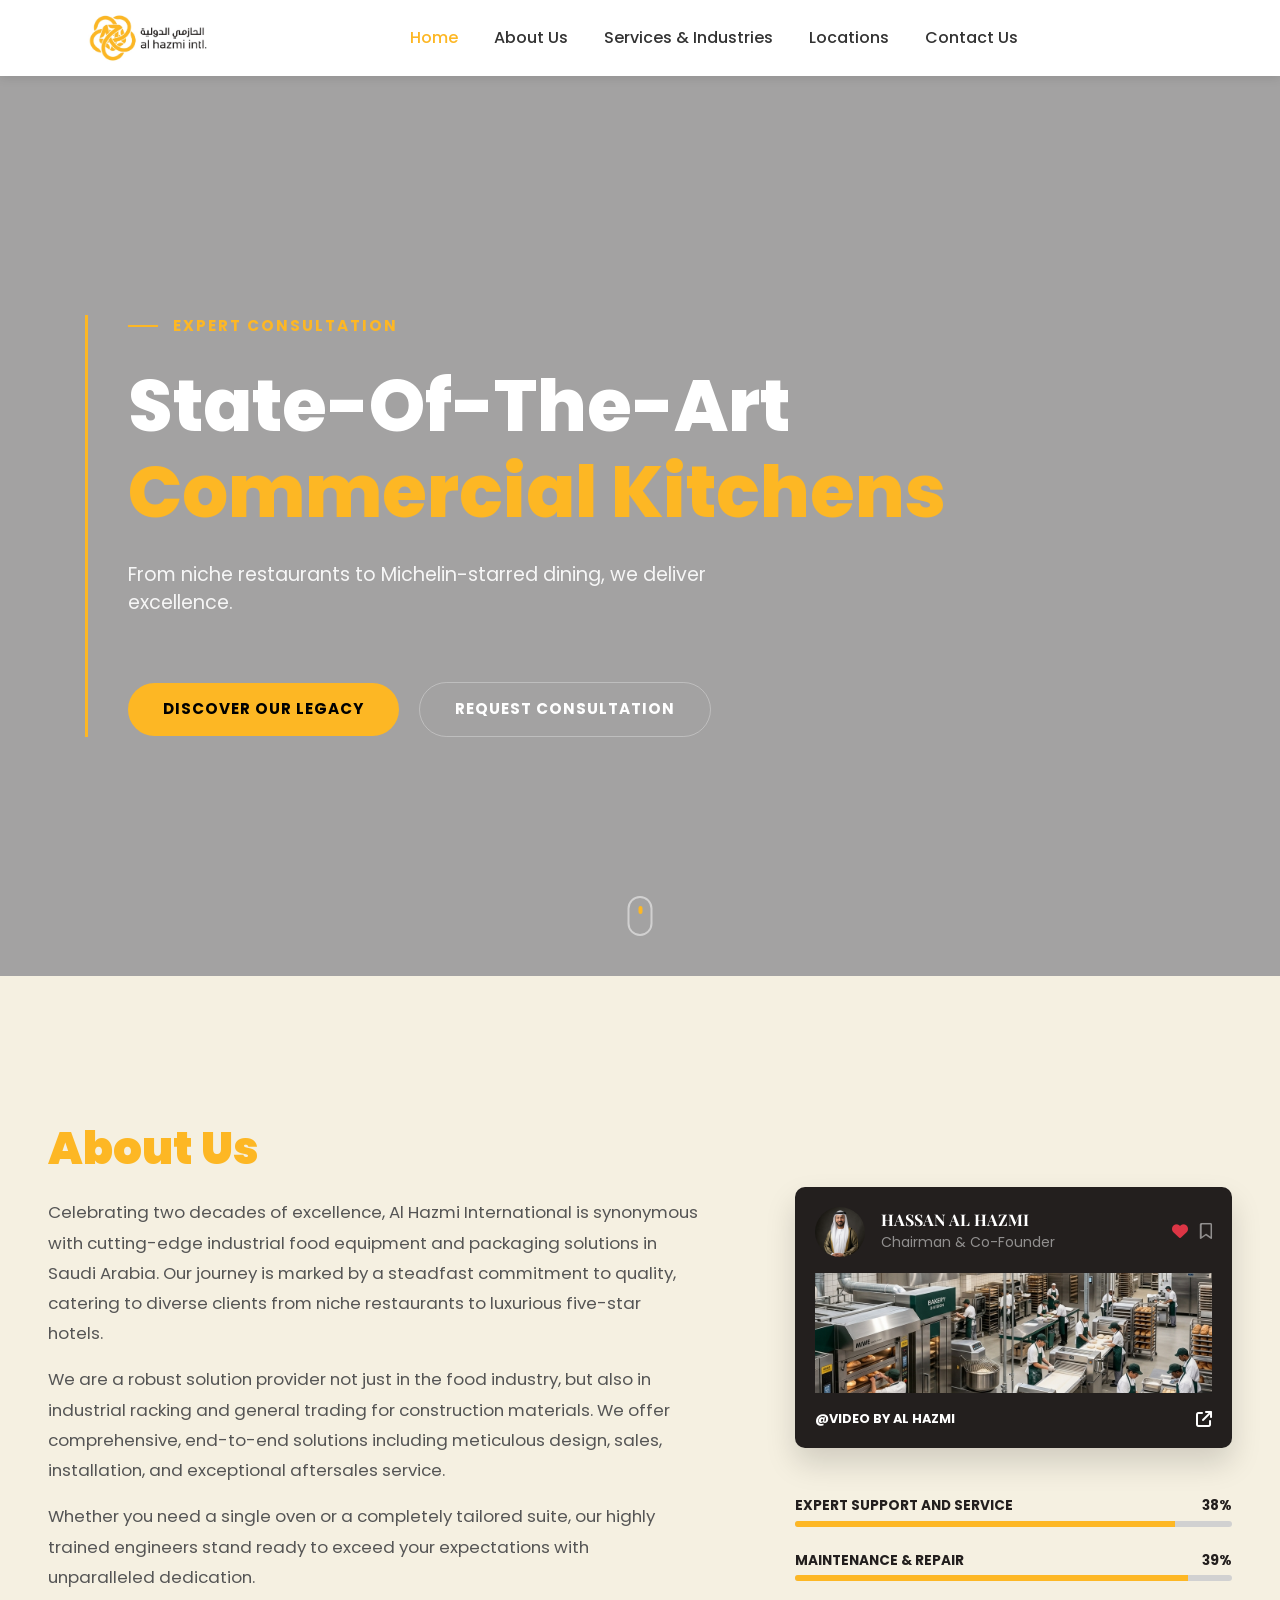
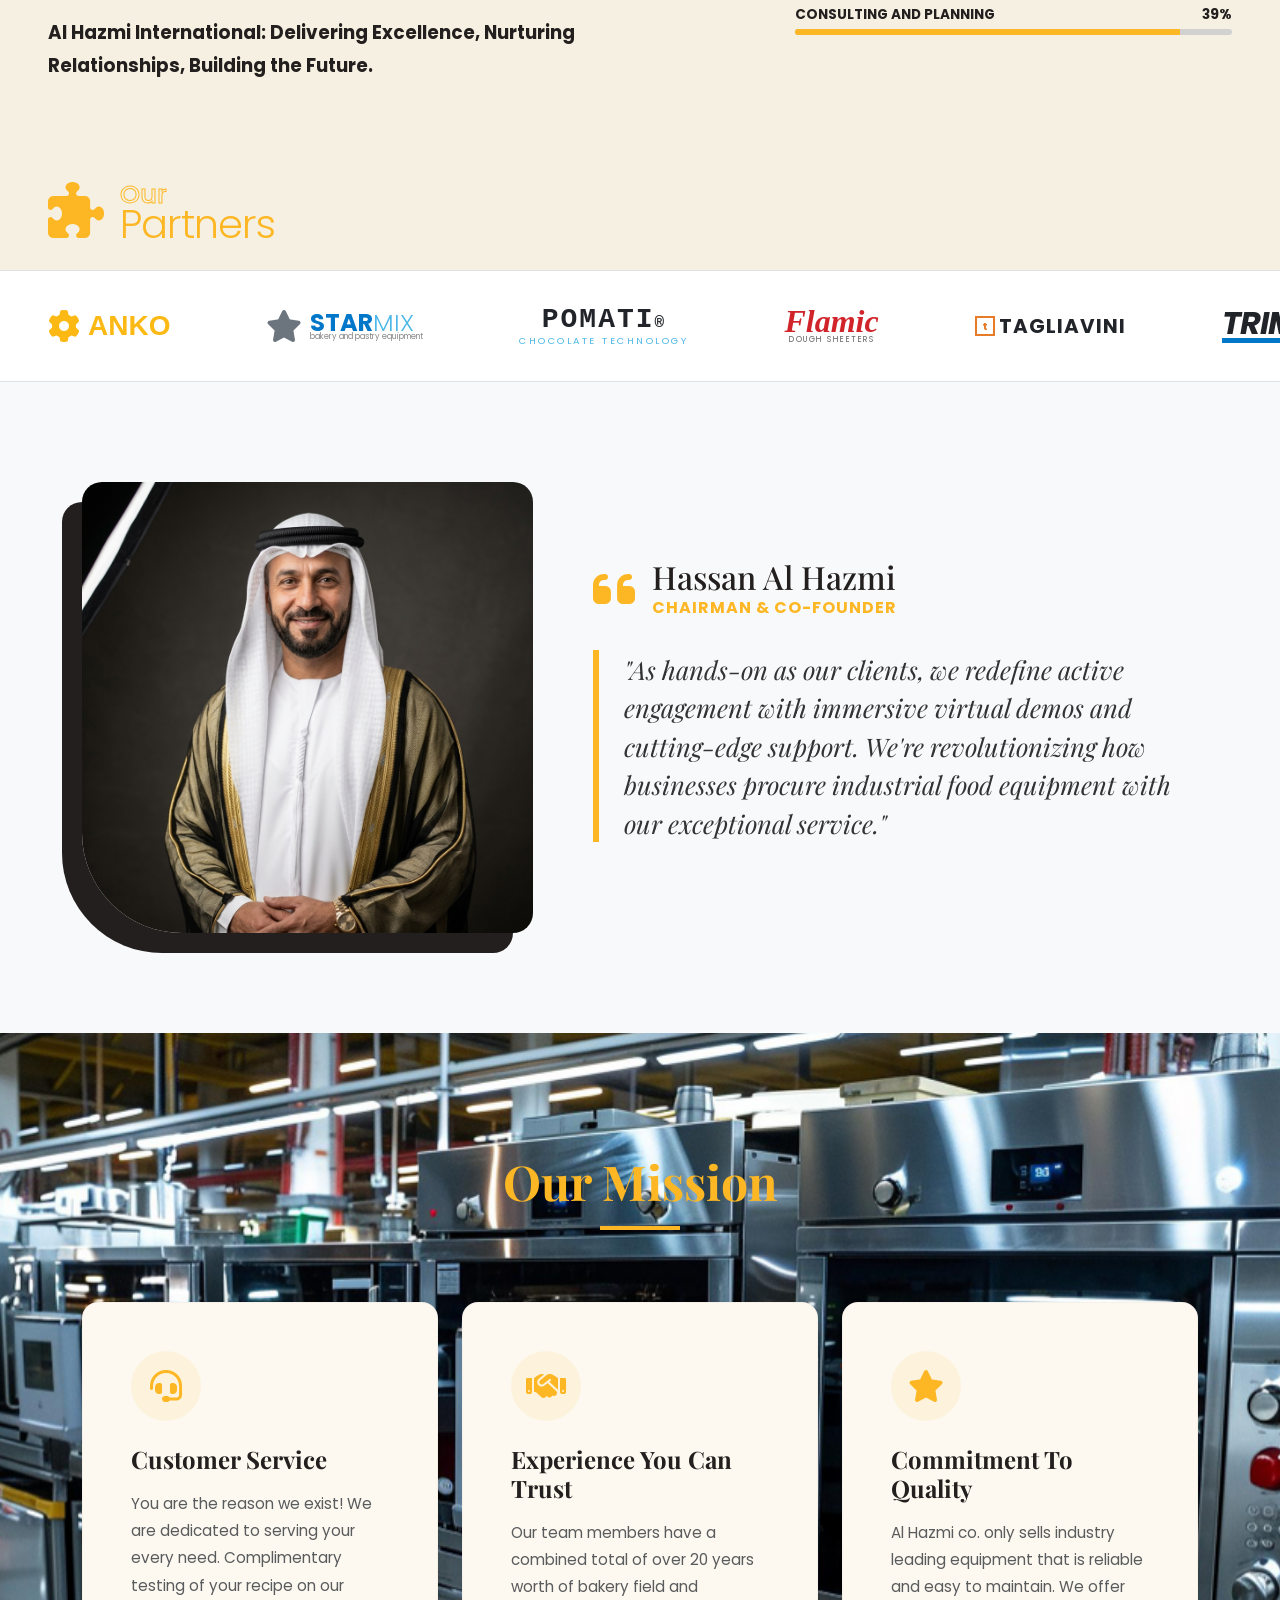
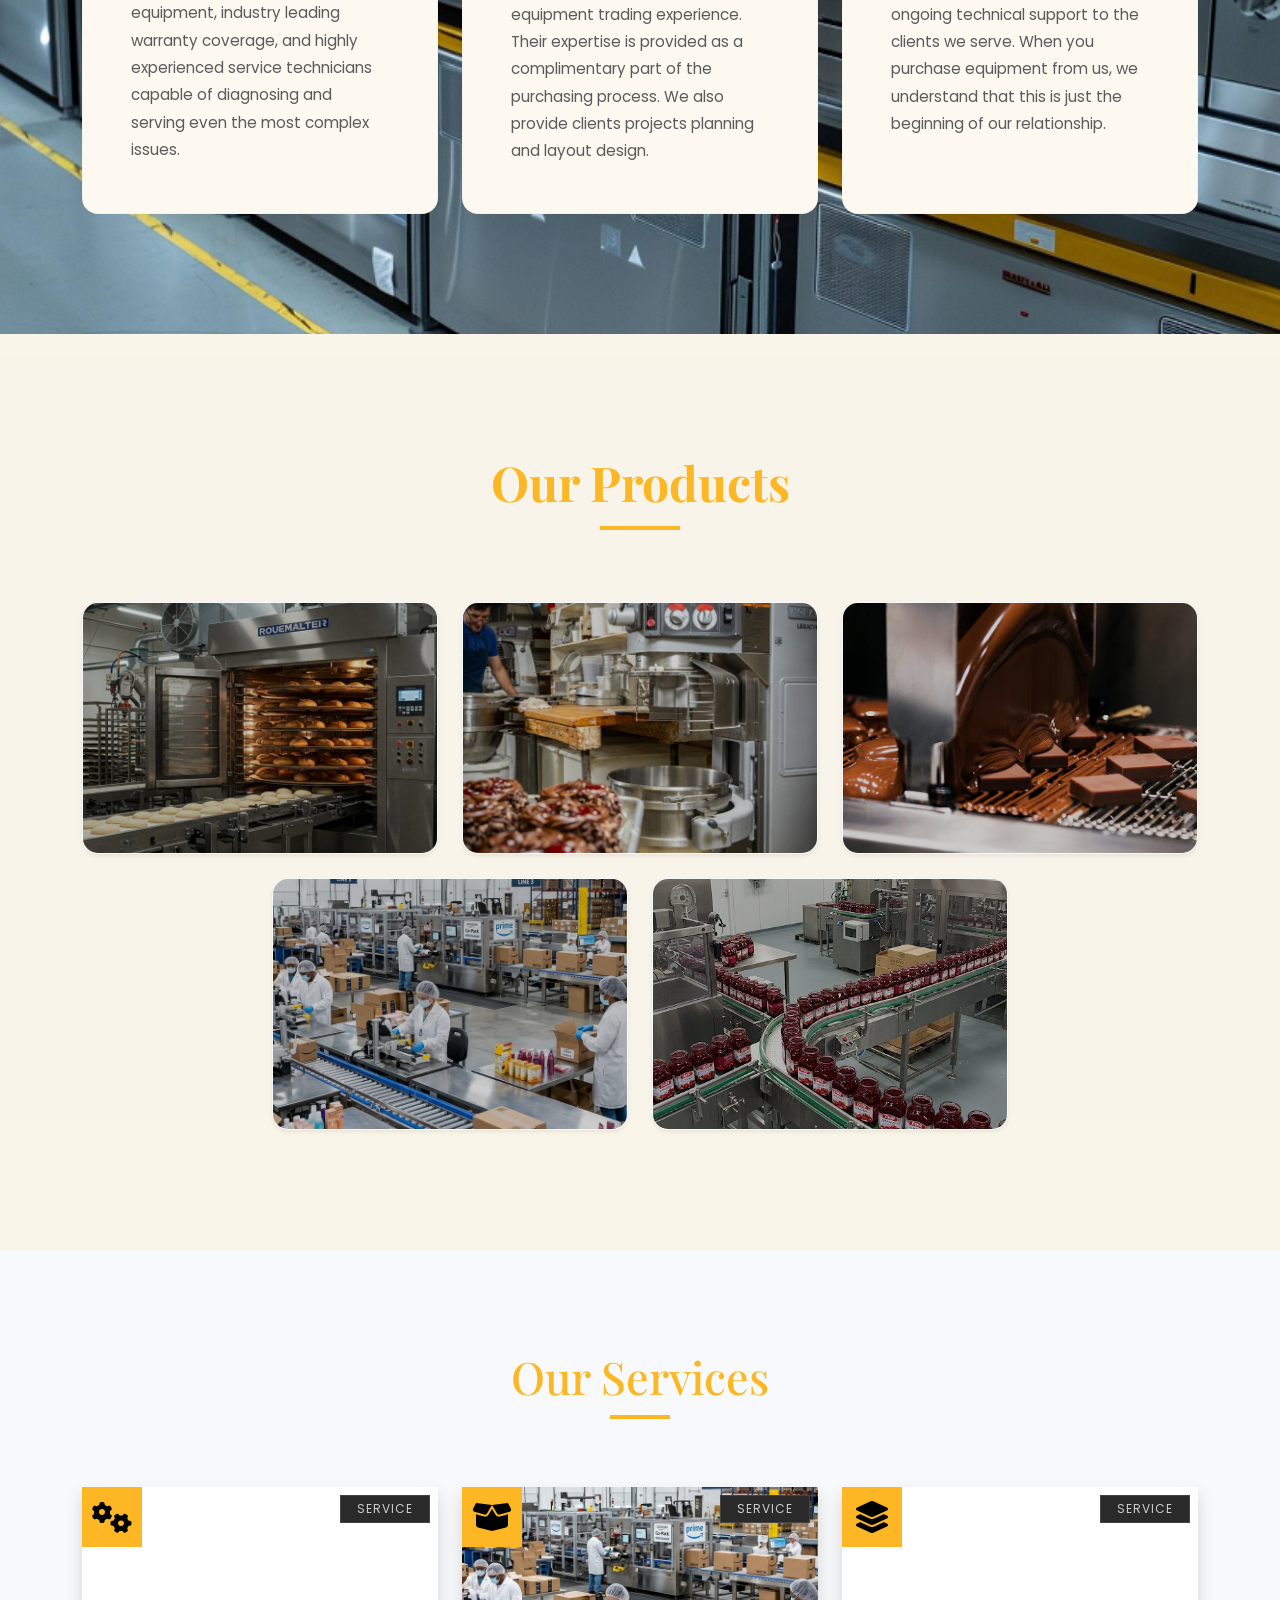
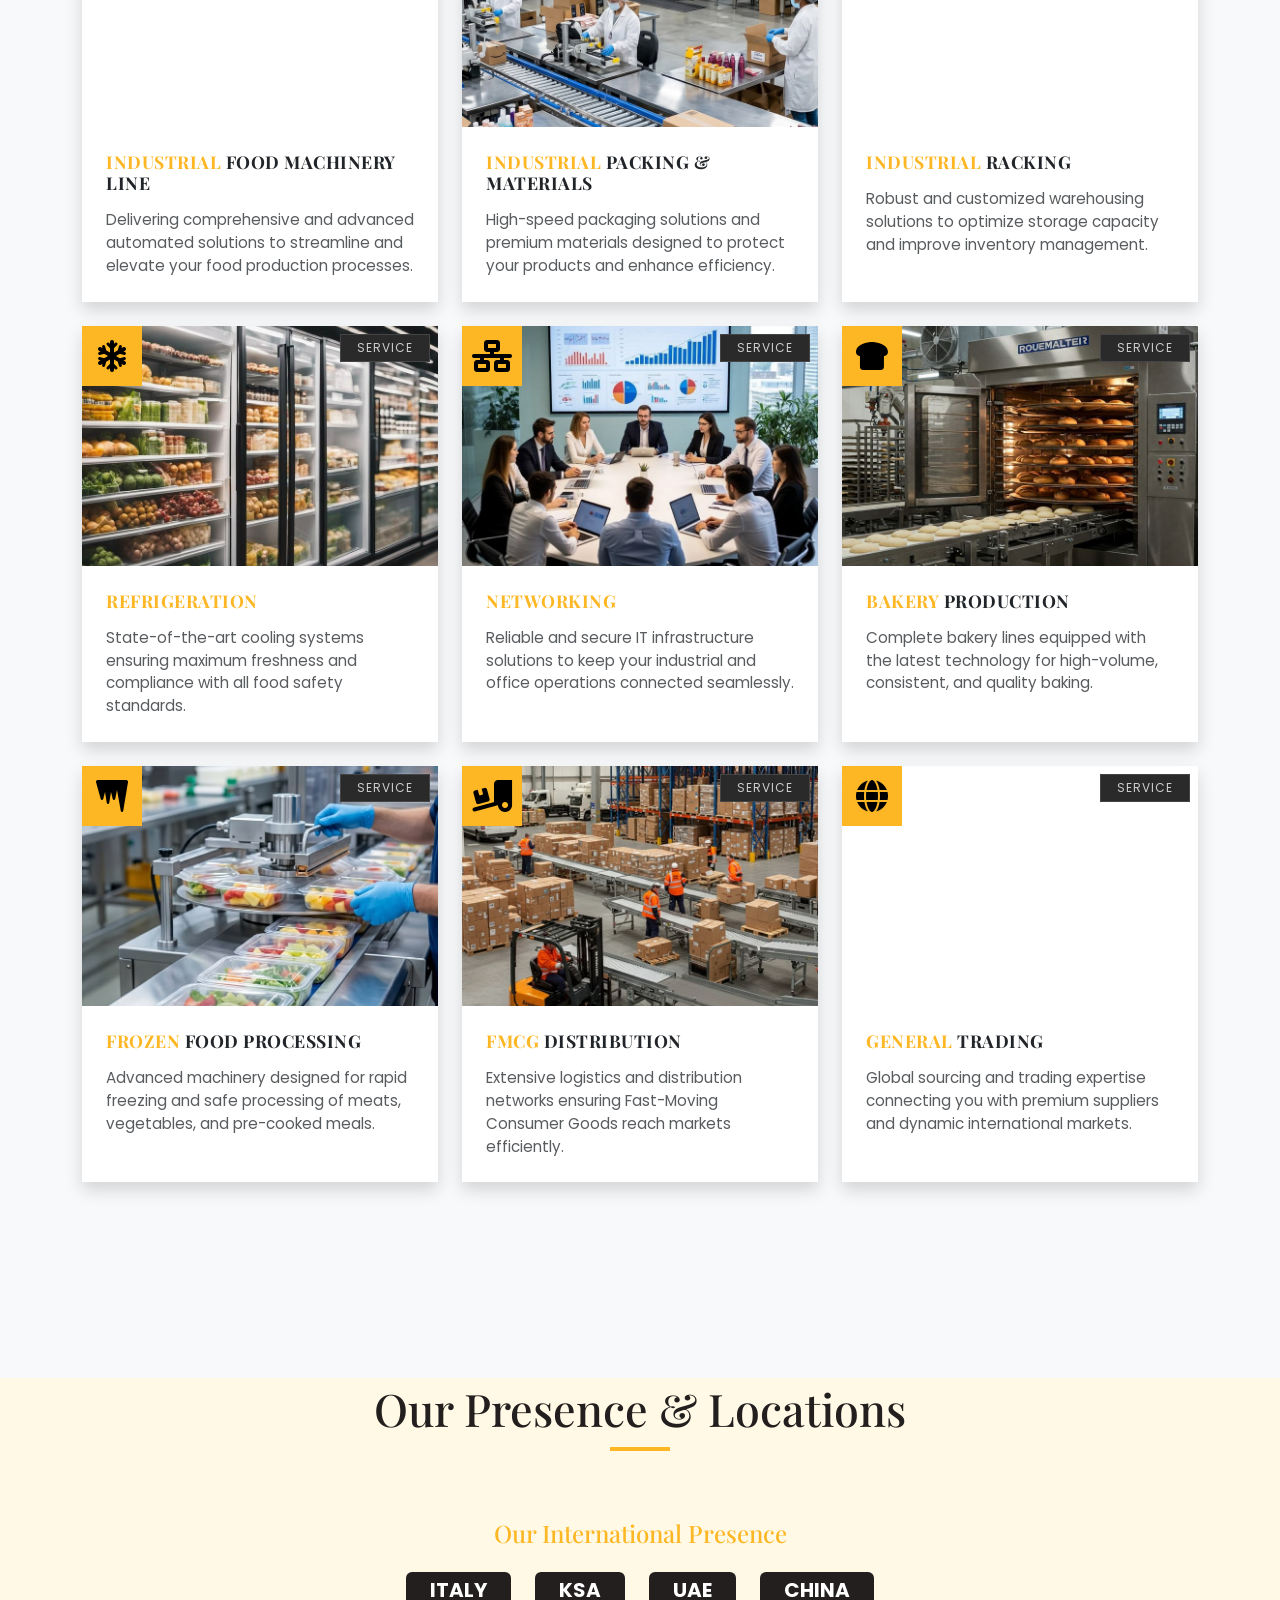
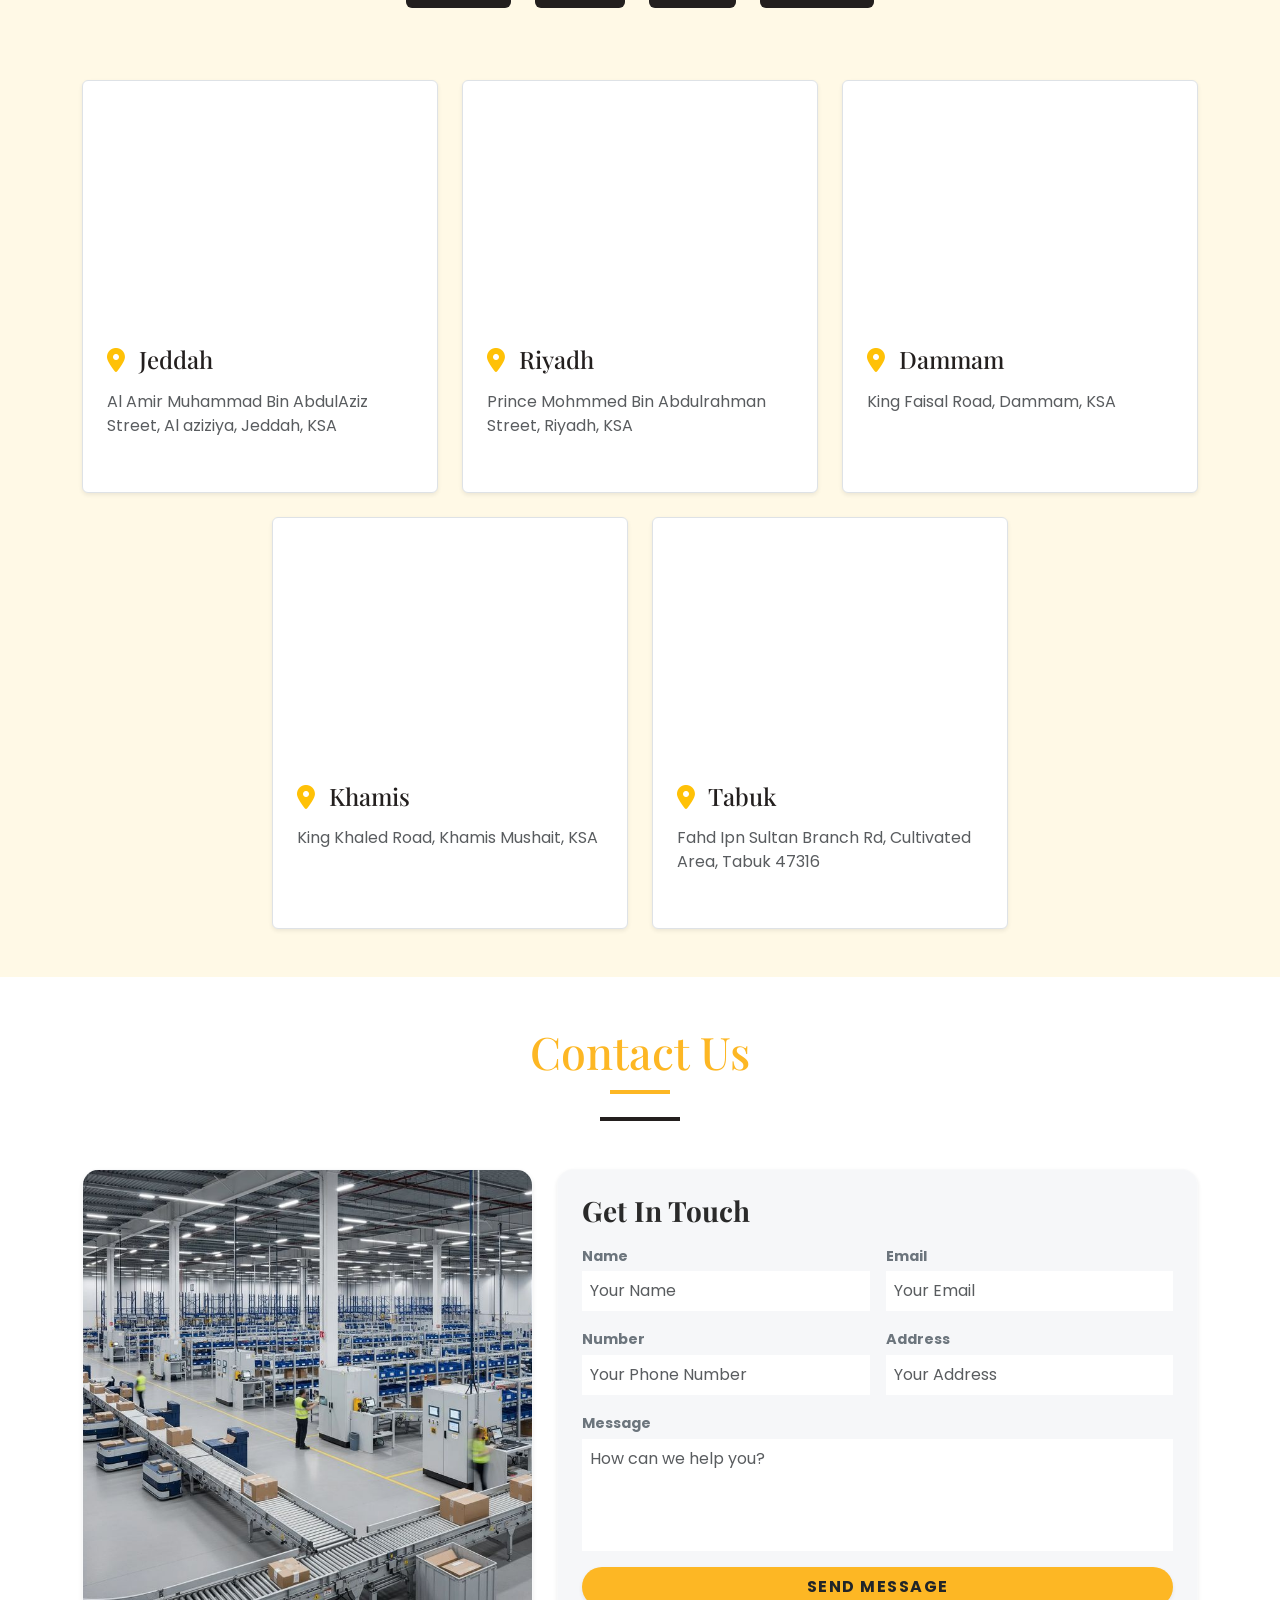
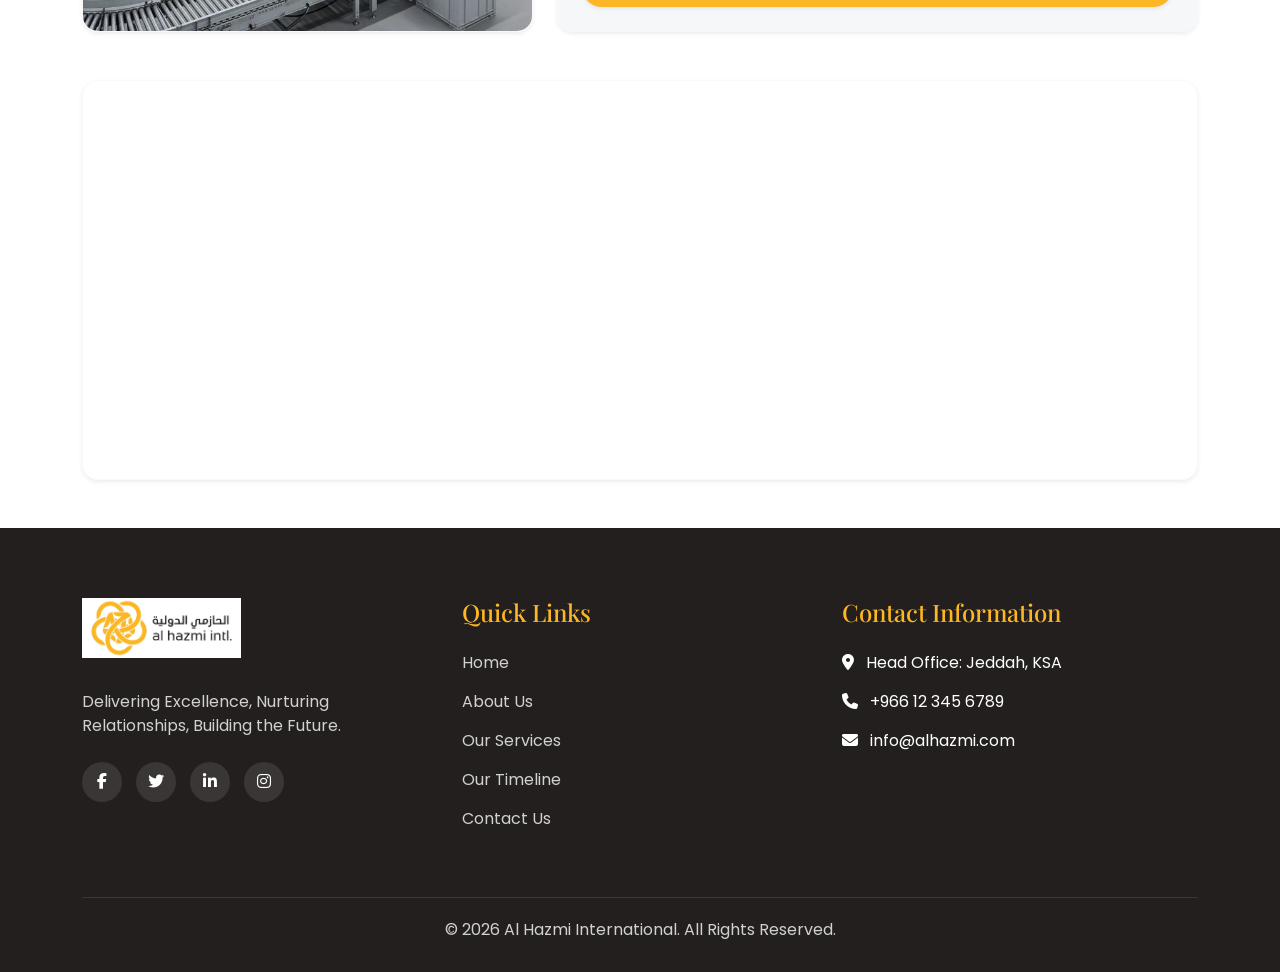
==== index.html @ 9dbbf99f "Initial commit" ====
<!DOCTYPE html>
<html lang="en">
<head>
  <meta charset="UTF-8">
  <meta name="viewport" content="width=device-width, initial-scale=1.0">
  <title>Al Hazmi International | Bakery Equipment & Solutions</title>
  <meta name="description" content="Al Hazmi International - Delivering cutting-edge industrial food equipment and packaging solutions in Saudi Arabia for over 20 years.">
  
  <!-- Google Fonts -->
  <link rel="preconnect" href="https://fonts.googleapis.com">
  <link rel="preconnect" href="https://fonts.gstatic.com" crossorigin>
  <link href="https://fonts.googleapis.com/css2?family=Playfair+Display:ital,wght@0,400;0,700;1,400&family=Poppins:wght@300;400;500;600;700&display=swap" rel="stylesheet">
  
  <!-- Bootstrap 5 CSS -->
  <link href="https://cdn.jsdelivr.net/npm/bootstrap@5.3.0/dist/css/bootstrap.min.css" rel="stylesheet">
  
  <!-- AOS Animation CSS -->
  <link href="https://unpkg.com/aos@2.3.1/dist/aos.css" rel="stylesheet">
  
  <!-- Font Awesome -->
  <link rel="stylesheet" href="https://cdnjs.cloudflare.com/ajax/libs/font-awesome/6.4.0/css/all.min.css">
  
  <!-- Custom CSS -->
  <link rel="stylesheet" href="styles.css">
</head>
<body data-bs-spy="scroll" data-bs-target="#navbar" data-bs-root-margin="0px 0px -40%" data-bs-smooth-scroll="true" tabindex="0">

  <!-- Navbar -->
  <nav id="navbar" class="navbar navbar-expand-lg fixed-top">
    <div class="container">
      <a class="navbar-brand" href="#">
        <img src="assets/images/AlHazmi Final Logo (4) (1)_page-0001.jpg" alt="Al Hazmi International Logo" height="50">
      </a>
      <button class="navbar-toggler" type="button" data-bs-toggle="collapse" data-bs-target="#navbarNav" aria-controls="navbarNav" aria-expanded="false" aria-label="Toggle navigation">
        <span class="navbar-toggler-icon"></span>
      </button>
      <div class="collapse navbar-collapse justify-content-center" id="navbarNav">
        <ul class="navbar-nav">
          <li class="nav-item">
            <a class="nav-link active" href="#home">Home</a>
          </li>
          <li class="nav-item">
            <a class="nav-link" href="#about">About Us</a>
          </li>
          <li class="nav-item">
            <a class="nav-link" href="#services">Services & Industries</a>
          </li>

          <li class="nav-item">
            <a class="nav-link" href="#process">Locations</a>
          </li>
          <li class="nav-item">
            <a class="nav-link" href="#contact">Contact Us</a>
          </li>
        </ul>
      </div>
    </div>
  </nav>

  <!-- Hero Section -->
  <section id="home" class="hero-section text-start">
    <!-- Video Background -->
    <video autoplay muted loop playsinline class="hero-video">
      <source src="assets/images/video/banner.mp4" type="video/mp4">
    </video>
    <!-- Overlay -->
    <div class="hero-overlay"></div>
    
    <div class="container" style="position: relative; z-index: 2;">
      <div class="row">
        <div class="col-lg-10 hero-content-wrapper" data-aos="fade-right">
          <div id="heroTextCarousel" class="carousel slide" data-bs-ride="carousel" data-bs-interval="2000">
            <div class="carousel-inner">
              <!-- Slide 1 -->
              <div class="carousel-item active">
                <p class="hero-subtitle"><span class="hero-line"></span> BAKERY EQUIPMENT SOLUTIONS</p>
                <h1>Hold Our Hand To Build <br><span class="highlight-text">Your Dream</span></h1>
                <p class="hero-description">We are always with you to assist to build your bakery business.</p>
              </div>
              <!-- Slide 2 -->
              <div class="carousel-item">
                <p class="hero-subtitle"><span class="hero-line"></span> PREMIUM PACKAGING</p>
                <h1>Innovative Solutions For <br><span class="highlight-text">Your Products</span></h1>
                <p class="hero-description">Cutting-edge packaging technology ensuring quality, freshness, and appeal.</p>
              </div>
              <!-- Slide 3 -->
              <div class="carousel-item">
                <p class="hero-subtitle"><span class="hero-line"></span> EXPERT CONSULTATION</p>
                <h1>State-Of-The-Art <br><span class="highlight-text">Commercial Kitchens</span></h1>
                <p class="hero-description">From niche restaurants to Michelin-starred dining, we deliver excellence.</p>
              </div>
            </div>
          </div>
          
          <div class="hero-buttons mt-4" data-aos="fade-up" data-aos-delay="200">
            <a href="#about" class="btn btn-primary-custom">DISCOVER OUR LEGACY</a>
            <a href="#process" class="btn btn-outline-custom">REQUEST CONSULTATION</a>
          </div>
        </div>
      </div>
    </div>
    
    <div class="scroll-icon">
      <div class="mouse"></div>
    </div>
  </section>

  <!-- About Us Section -->
  <section id="about" class="about-redesign pb-0">
    <div class="container-fluid p-0">
      <div class="row g-0 align-items-stretch">
        
        <!-- Left Column: Full Text -->
        <div class="col-lg-7 d-flex flex-column justify-content-center p-5 about-left-col" data-aos="fade-right">
          <div style="max-width: 800px; margin: 0 auto;">
            <h2 class="about-heading mb-4" style="font-size: 2.8rem; text-transform: none; color: var(--secondary-color);">About Us</h2>
            <div class="about-text-small" style="font-size: 1.05rem; line-height: 1.8;">
              <p>Celebrating two decades of excellence, Al Hazmi International is synonymous with cutting-edge industrial food equipment and packaging solutions in Saudi Arabia. Our journey is marked by a steadfast commitment to quality, catering to diverse clients from niche restaurants to luxurious five-star hotels.</p>
              <p>We are a robust solution provider not just in the food industry, but also in industrial racking and general trading for construction materials. We offer comprehensive, end-to-end solutions including meticulous design, sales, installation, and exceptional aftersales service.</p>
              <p>Whether you need a single oven or a completely tailored suite, our highly trained engineers stand ready to exceed your expectations with unparalleled dedication.</p>
              <p class="fw-bold mt-4" style="color: var(--primary-color); font-size: 1.15rem;">Al Hazmi International: Delivering Excellence, Nurturing Relationships, Building the Future.</p>
            </div>
          </div>
        </div>

        <!-- Right Column: Card & Progress Bars -->
        <div class="col-lg-5 p-5 d-flex flex-column justify-content-center about-right-col" data-aos="fade-left">
          
          <!-- Profile Card -->
          <div class="profile-card mb-5">
            <div class="d-flex align-items-center mb-3">
              <img src="assets/images/chairman.png" alt="Hassan Al Hazmi" class="profile-avatar rounded-circle me-3" width="50" height="50">
              <div>
                <h6 class="mb-0 text-white text-uppercase fw-bold">Hassan Al Hazmi</h6>
                <small class="text-white-50">Chairman & Co-Founder</small>
              </div>
              <div class="ms-auto text-white-50">
                <i class="fas fa-heart text-danger me-2"></i>
                <i class="far fa-bookmark"></i>
              </div>
            </div>
            <div class="profile-video-thumb position-relative overflow-hidden mb-3">
              <img src="assets/images/hero_bg.png" alt="Video Thumb" class="w-100" style="height: 120px; object-fit: cover;">
            </div>
            <div class="d-flex justify-content-between align-items-center">
              <span class="text-white fw-bold text-uppercase" style="font-size: 0.8rem;">@VIDEO BY AL HAZMI</span>
              <i class="fas fa-arrow-up-right-from-square text-white"></i>
            </div>
          </div>

          <!-- Progress Bars -->
          <div class="progress-block mb-4">
            <div class="d-flex justify-content-between mb-1">
              <span class="progress-label">EXPERT SUPPORT AND SERVICE</span>
              <span class="progress-percent" data-target="87">0%</span>
            </div>
            <div class="progress-custom">
              <div class="progress-custom-bar" data-width="87%" style="width: 0%;"></div>
            </div>
          </div>

          <div class="progress-block mb-4">
            <div class="d-flex justify-content-between mb-1">
              <span class="progress-label">MAINTENANCE & REPAIR</span>
              <span class="progress-percent" data-target="90">0%</span>
            </div>
            <div class="progress-custom">
              <div class="progress-custom-bar" data-width="90%" style="width: 0%;"></div>
            </div>
          </div>

          <div class="progress-block">
            <div class="d-flex justify-content-between mb-1">
              <span class="progress-label">CONSULTING AND PLANNING</span>
              <span class="progress-percent" data-target="88">0%</span>
            </div>
            <div class="progress-custom">
              <div class="progress-custom-bar" data-width="88%" style="width: 0%;"></div>
            </div>
          </div>

        </div>
      </div>
    </div>
    
    <!-- Partners Heading -->
    <div class="container-fluid px-5 pb-3 pt-4">
      <div class="d-flex align-items-center">
        <div class="me-3 position-relative" style="color: var(--secondary-color); font-size: 3.5rem;">
          <i class="fas fa-puzzle-piece"></i>
        </div>
        <div style="line-height: 0.9;">
          <span style="display: block; font-size: 1.6rem; font-weight: 500; color: transparent; -webkit-text-stroke: 1px var(--secondary-color);">Our</span>
          <span style="display: block; font-size: 2.5rem; font-weight: 300; letter-spacing: -1px; color: var(--secondary-color);">Partners</span>
        </div>
      </div>
    </div>
    
    <!-- Bottom Logos Bar (Sliding Partners) -->
    <div class="client-logos-bar overflow-hidden bg-white border-top border-bottom">
      <div class="logo-marquee-container d-flex align-items-center">
        <div class="logo-marquee d-flex align-items-center py-4">
          <!-- Set 1 -->
          <!-- ANKO -->
          <div class="mx-5 d-flex align-items-center">
            <i class="fas fa-cog fs-2 me-2" style="color: #fdb913;"></i>
            <span class="fw-bolder fs-3" style="color: #fdb913; font-family: 'Arial Black', sans-serif;">ANKO</span>
          </div>
          <!-- STARMIX -->
          <div class="mx-5 d-flex align-items-center">
            <i class="fas fa-star text-secondary fs-2 me-2"></i>
            <div class="d-flex flex-column" style="line-height: 0.8;">
              <span class="fs-4 fw-bold"><span style="color: #0077c8;">STAR</span><span style="color: #4db8e8; font-weight: 300;">MIX</span></span>
              <span style="font-size: 0.5rem; color: #888; margin-top: 2px;">bakery and pastry equipment</span>
            </div>
          </div>
          <!-- POMATI -->
          <div class="mx-5 d-flex flex-column align-items-center" style="line-height: 0.9;">
            <span class="text-dark fw-bold fs-3" style="font-family: monospace; letter-spacing: 2px;">POMATI<span style="font-size: 1rem;">&reg;</span></span>
            <span style="font-size: 0.6rem; letter-spacing: 2.5px; color: #4db8e8; margin-top: 4px;">CHOCOLATE TECHNOLOGY</span>
          </div>
          <!-- FLAMIC -->
          <div class="mx-5 d-flex flex-column align-items-center" style="line-height: 0.8;">
            <span class="fw-bold fs-2 fst-italic" style="color: #d1232a; font-family: 'Georgia', serif;">Flamic</span>
            <span style="font-size: 0.5rem; letter-spacing: 1.5px; color: #666; margin-top: 2px;">DOUGH SHEETERS</span>
          </div>
          <!-- TAGLIAVINI -->
          <div class="mx-5 d-flex align-items-center">
            <div class="border border-2 fw-bold d-flex align-items-center justify-content-center me-1" style="width: 20px; height: 20px; font-size: 0.7rem; color: #e87b28; border-color: #e87b28 !important;">t</div>
            <span class="text-dark fw-bold fs-5" style="letter-spacing: 1px;">TAGLIAVINI</span>
          </div>
          <!-- TRIMA -->
          <div class="mx-5 d-flex flex-column align-items-center" style="line-height: 0.8;">
            <span class="text-dark fw-bolder fs-2 fst-italic" style="letter-spacing: -1px;">TRIMA</span>
            <div style="width: 100%; height: 5px; background-color: #0077c8; margin-top: 3px;"></div>
          </div>
          <!-- RM FORNI -->
          <div class="mx-5 d-flex align-items-center">
            <div class="rounded-circle border border-danger border-2 d-flex align-items-center justify-content-center me-2 position-relative" style="width: 40px; height: 40px;">
              <div class="rounded-circle border border-success border-2" style="width: 24px; height: 24px;"></div>
            </div>
            <span class="text-dark fw-bolder fs-4" style="letter-spacing: -0.5px;">RM FORNI</span>
          </div>
          <!-- SPAR MIXER -->
          <div class="mx-5 d-flex flex-column align-items-center position-relative mt-2">
            <span class="fw-bold position-absolute" style="font-size: 0.6rem; top: -12px; color: #e87b28;">SPAR MIXER</span>
            <span class="fw-bolder fs-2 border border-3 px-2 rounded" style="color: #005eb8; border-color: #e87b28 !important; text-shadow: 1px 1px 0px #e87b28;">SPAR</span>
          </div>
          <!-- RU.IN.CAR -->
          <div class="mx-5 d-flex align-items-center">
            <div class="fs-2 me-1 d-flex flex-column align-items-center" style="line-height: 0.5; color: #005eb8;">
              <i class="fas fa-mitten"></i>
              <span class="text-danger mt-1" style="font-size: 0.6rem;">●</span>
            </div>
            <span class="text-dark fw-bolder fs-3" style="letter-spacing: -1px;">RU.IN.CAR</span>
          </div>

          <!-- Set 2 (for infinite looping) -->
          <!-- ANKO -->
          <div class="mx-5 d-flex align-items-center">
            <i class="fas fa-cog fs-2 me-2" style="color: #fdb913;"></i>
            <span class="fw-bolder fs-3" style="color: #fdb913; font-family: 'Arial Black', sans-serif;">ANKO</span>
          </div>
          <!-- STARMIX -->
          <div class="mx-5 d-flex align-items-center">
            <i class="fas fa-star text-secondary fs-2 me-2"></i>
            <div class="d-flex flex-column" style="line-height: 0.8;">
              <span class="fs-4 fw-bold"><span style="color: #0077c8;">STAR</span><span style="color: #4db8e8; font-weight: 300;">MIX</span></span>
              <span style="font-size: 0.5rem; color: #888; margin-top: 2px;">bakery and pastry equipment</span>
            </div>
          </div>
          <!-- POMATI -->
          <div class="mx-5 d-flex flex-column align-items-center" style="line-height: 0.9;">
            <span class="text-dark fw-bold fs-3" style="font-family: monospace; letter-spacing: 2px;">POMATI<span style="font-size: 1rem;">&reg;</span></span>
            <span style="font-size: 0.6rem; letter-spacing: 2.5px; color: #4db8e8; margin-top: 4px;">CHOCOLATE TECHNOLOGY</span>
          </div>
          <!-- FLAMIC -->
          <div class="mx-5 d-flex flex-column align-items-center" style="line-height: 0.8;">
            <span class="fw-bold fs-2 fst-italic" style="color: #d1232a; font-family: 'Georgia', serif;">Flamic</span>
            <span style="font-size: 0.5rem; letter-spacing: 1.5px; color: #666; margin-top: 2px;">DOUGH SHEETERS</span>
          </div>
          <!-- TAGLIAVINI -->
          <div class="mx-5 d-flex align-items-center">
            <div class="border border-2 fw-bold d-flex align-items-center justify-content-center me-1" style="width: 20px; height: 20px; font-size: 0.7rem; color: #e87b28; border-color: #e87b28 !important;">t</div>
            <span class="text-dark fw-bold fs-5" style="letter-spacing: 1px;">TAGLIAVINI</span>
          </div>
          <!-- TRIMA -->
          <div class="mx-5 d-flex flex-column align-items-center" style="line-height: 0.8;">
            <span class="text-dark fw-bolder fs-2 fst-italic" style="letter-spacing: -1px;">TRIMA</span>
            <div style="width: 100%; height: 5px; background-color: #0077c8; margin-top: 3px;"></div>
          </div>
          <!-- RM FORNI -->
          <div class="mx-5 d-flex align-items-center">
            <div class="rounded-circle border border-danger border-2 d-flex align-items-center justify-content-center me-2 position-relative" style="width: 40px; height: 40px;">
              <div class="rounded-circle border border-success border-2" style="width: 24px; height: 24px;"></div>
            </div>
            <span class="text-dark fw-bolder fs-4" style="letter-spacing: -0.5px;">RM FORNI</span>
          </div>
          <!-- SPAR MIXER -->
          <div class="mx-5 d-flex flex-column align-items-center position-relative mt-2">
            <span class="fw-bold position-absolute" style="font-size: 0.6rem; top: -12px; color: #e87b28;">SPAR MIXER</span>
            <span class="fw-bolder fs-2 border border-3 px-2 rounded" style="color: #005eb8; border-color: #e87b28 !important; text-shadow: 1px 1px 0px #e87b28;">SPAR</span>
          </div>
          <!-- RU.IN.CAR -->
          <div class="mx-5 d-flex align-items-center">
            <div class="fs-2 me-1 d-flex flex-column align-items-center" style="line-height: 0.5; color: #005eb8;">
              <i class="fas fa-mitten"></i>
              <span class="text-danger mt-1" style="font-size: 0.6rem;">●</span>
            </div>
            <span class="text-dark fw-bolder fs-3" style="letter-spacing: -1px;">RU.IN.CAR</span>
          </div>
        </div>
      </div>
    </div>
  </section>

  <!-- Chairman's Message -->
  <section class="chairman-section bg-light" id="chairman">
    <div class="container">
      <div class="row align-items-center">
        <div class="col-lg-5" data-aos="zoom-in">
          <div class="chairman-img-wrapper">
            <img src="assets/images/chairman.png" alt="Hassan Al Hazmi" class="chairman-img">
          </div>
        </div>
        <div class="col-lg-7 ps-lg-5" data-aos="fade-up" data-aos-delay="200">
          <div class="d-flex align-items-center mb-4">
            <i class="fas fa-quote-left fa-3x text-success me-3" style="color: var(--secondary-color) !important;"></i>
            <div>
              <h2 class="mb-0" style="color: var(--primary-color);">Hassan Al Hazmi</h2>
              <p class="text-uppercase mb-0 fw-bold" style="color: var(--secondary-color); letter-spacing: 1px;">Chairman & Co-Founder</p>
            </div>
          </div>
          <p class="chairman-quote">"As hands-on as our clients, we redefine active engagement with immersive virtual demos and cutting-edge support. We're revolutionizing how businesses procure industrial food equipment with our exceptional service."</p>
        </div>
      </div>
    </div>
  </section>

  <!-- Our Mission Section -->
  <section id="mission" class="mission-section" style="background: url('assets/images/bg2.jpg') center center/cover no-repeat; padding: 120px 0; position: relative;">
    <div class="container">
      <div class="text-center mb-5" data-aos="fade-up">
        <h2 style="font-size: 3rem; font-weight: 700; color: var(--secondary-color); font-family: 'Playfair Display', serif;">Our Mission</h2>
        <div style="width: 80px; height: 4px; background-color: var(--secondary-color); margin: 15px auto 0;"></div>
      </div>
      <div class="row g-4 mt-4">
        <!-- Card 1 -->
        <div class="col-lg-4 col-md-6" data-aos="fade-up" data-aos-delay="100">
          <div class="mission-card h-100 p-5 rounded-4 position-relative overflow-hidden" style="background-color: #FDF9F1;">
            <div class="mission-icon-wrapper mb-4 d-inline-flex align-items-center justify-content-center rounded-circle" style="width: 70px; height: 70px; background-color: rgba(253, 183, 36, 0.1);">
              <i class="fas fa-headset fa-2x" style="color: var(--secondary-color);"></i>
            </div>
            <h4 class="fw-bold mb-3" style="color: var(--primary-color); font-family: 'Playfair Display', serif;">Customer Service</h4>
            <p class="text-muted mb-0" style="font-size: 0.95rem; line-height: 1.8;">You are the reason we exist! We are dedicated to serving your every need. Complimentary testing of your recipe on our equipment, industry leading warranty coverage, and highly experienced service technicians capable of diagnosing and serving even the most complex issues.</p>
            <div class="mission-card-accent position-absolute bottom-0 start-0 w-100" style="height: 5px; background-color: var(--secondary-color); transform: scaleX(0); transition: transform 0.4s ease; transform-origin: left;"></div>
          </div>
        </div>
        <!-- Card 2 -->
        <div class="col-lg-4 col-md-6" data-aos="fade-up" data-aos-delay="200">
          <div class="mission-card h-100 p-5 rounded-4 position-relative overflow-hidden" style="background-color: #FDF9F1;">
            <div class="mission-icon-wrapper mb-4 d-inline-flex align-items-center justify-content-center rounded-circle" style="width: 70px; height: 70px; background-color: rgba(253, 183, 36, 0.1);">
              <i class="fas fa-handshake fa-2x" style="color: var(--secondary-color);"></i>
            </div>
            <h4 class="fw-bold mb-3" style="color: var(--primary-color); font-family: 'Playfair Display', serif;">Experience You Can Trust</h4>
            <p class="text-muted mb-0" style="font-size: 0.95rem; line-height: 1.8;">Our team members have a combined total of over 20 years worth of bakery field and equipment trading experience. Their expertise is provided as a complimentary part of the purchasing process. We also provide clients projects planning and layout design.</p>
            <div class="mission-card-accent position-absolute bottom-0 start-0 w-100" style="height: 5px; background-color: var(--secondary-color); transform: scaleX(0); transition: transform 0.4s ease; transform-origin: left;"></div>
          </div>
        </div>
        <!-- Card 3 -->
        <div class="col-lg-4 col-md-6" data-aos="fade-up" data-aos-delay="300">
          <div class="mission-card h-100 p-5 rounded-4 position-relative overflow-hidden" style="background-color: #FDF9F1;">
            <div class="mission-icon-wrapper mb-4 d-inline-flex align-items-center justify-content-center rounded-circle" style="width: 70px; height: 70px; background-color: rgba(253, 183, 36, 0.1);">
              <i class="fas fa-star fa-2x" style="color: var(--secondary-color);"></i>
            </div>
            <h4 class="fw-bold mb-3" style="color: var(--primary-color); font-family: 'Playfair Display', serif;">Commitment To Quality</h4>
            <p class="text-muted mb-0" style="font-size: 0.95rem; line-height: 1.8;">Al Hazmi co. only sells industry leading equipment that is reliable and easy to maintain. We offer ongoing technical support to the clients we serve. When you purchase equipment from us, we understand that this is just the beginning of our relationship.</p>
            <div class="mission-card-accent position-absolute bottom-0 start-0 w-100" style="height: 5px; background-color: var(--secondary-color); transform: scaleX(0); transition: transform 0.4s ease; transform-origin: left;"></div>
          </div>
        </div>
      </div>
    </div>
  </section>

  <!-- Our Products Section -->
  <section class="products-section" id="products" style="padding: 120px 0; background-color: rgba(253, 183, 36, 0.08);">
    <div class="container">
      <div class="text-center mb-5" data-aos="fade-up">
        <h2 style="font-size: 3rem; font-weight: 700; color: var(--secondary-color); font-family: 'Playfair Display', serif;">Our Products</h2>
        <div style="width: 80px; height: 4px; background-color: var(--secondary-color); margin: 15px auto 0;"></div>
      </div>
      
      <div class="row justify-content-center g-4 mt-4">
        <!-- Bakery Equipment -->
        <div class="col-lg-4 col-md-6" data-aos="fade-up" data-aos-delay="100">
          <a href="bakery-equipment.html" class="text-decoration-none">
            <div class="product-category-card position-relative rounded-4 h-100 shadow-sm border border-light bg-white overflow-hidden">
              <div class="product-img-wrapper w-100" style="height: 250px; background: url('assets/images/bakery.jpg') center/cover; transition: transform 0.6s ease;"></div>
              <div class="overlay position-absolute w-100 h-100" style="background: rgba(0,0,0,0.2); top: 0; left: 0;"></div>
              
              <div class="hover-content position-absolute w-100 h-100 d-flex flex-column justify-content-center align-items-center" style="top: 0; left: 0; transition: all 0.4s ease;">
                <h3 class="fw-bold mb-4 text-center px-3" style="color: var(--secondary-color); font-family: 'Playfair Display', serif; text-shadow: 1px 1px 3px rgba(0,0,0,0.5);">Bakery Equipment</h3>
                <span class="btn btn-primary-custom rounded-pill px-4">View</span>
              </div>
            </div>
          </a>
        </div>

        <!-- Pastry Equipment -->
        <div class="col-lg-4 col-md-6" data-aos="fade-up" data-aos-delay="200">
          <a href="pastry-equipment.html" class="text-decoration-none">
            <div class="product-category-card position-relative rounded-4 h-100 shadow-sm border border-light bg-white overflow-hidden">
              <div class="product-img-wrapper w-100" style="height: 250px; background: url('assets/images/pastry.jpg') center/cover; transition: transform 0.6s ease;"></div>
              <div class="overlay position-absolute w-100 h-100" style="background: rgba(0,0,0,0.2); top: 0; left: 0;"></div>
              
              <div class="hover-content position-absolute w-100 h-100 d-flex flex-column justify-content-center align-items-center" style="top: 0; left: 0; transition: all 0.4s ease;">
                <h3 class="fw-bold mb-4 text-center px-3" style="color: var(--secondary-color); font-family: 'Playfair Display', serif; text-shadow: 1px 1px 3px rgba(0,0,0,0.5);">Pastry Equipment</h3>
                <span class="btn btn-primary-custom rounded-pill px-4">View</span>
              </div>
            </div>
          </a>
        </div>

        <!-- Chocolate Machine -->
        <div class="col-lg-4 col-md-6" data-aos="fade-up" data-aos-delay="300">
          <a href="chocolate-machines.html" class="text-decoration-none">
            <div class="product-category-card position-relative rounded-4 h-100 shadow-sm border border-light bg-white overflow-hidden">
              <div class="product-img-wrapper w-100" style="height: 250px; background: url('assets/images/chocolate.jpg') center/cover; transition: transform 0.6s ease;"></div>
              <div class="overlay position-absolute w-100 h-100" style="background: rgba(0,0,0,0.2); top: 0; left: 0;"></div>
              
              <div class="hover-content position-absolute w-100 h-100 d-flex flex-column justify-content-center align-items-center" style="top: 0; left: 0; transition: all 0.4s ease;">
                <h3 class="fw-bold mb-4 text-center px-3" style="color: var(--secondary-color); font-family: 'Playfair Display', serif; text-shadow: 1px 1px 3px rgba(0,0,0,0.5);">Chocolate Machine</h3>
                <span class="btn btn-primary-custom rounded-pill px-4">View</span>
              </div>
            </div>
          </a>
        </div>

        <!-- Production Line -->
        <div class="col-lg-4 col-md-6" data-aos="fade-up" data-aos-delay="400">
          <a href="production-line.html" class="text-decoration-none">
            <div class="product-category-card position-relative rounded-4 h-100 shadow-sm border border-light bg-white overflow-hidden">
              <div class="product-img-wrapper w-100" style="height: 250px; background: url('assets/images/production.jpg') center/cover; transition: transform 0.6s ease;"></div>
              <div class="overlay position-absolute w-100 h-100" style="background: rgba(0,0,0,0.2); top: 0; left: 0;"></div>
              
              <div class="hover-content position-absolute w-100 h-100 d-flex flex-column justify-content-center align-items-center" style="top: 0; left: 0; transition: all 0.4s ease;">
                <h3 class="fw-bold mb-4 text-center px-3" style="color: var(--secondary-color); font-family: 'Playfair Display', serif; text-shadow: 1px 1px 3px rgba(0,0,0,0.5);">Production Line</h3>
                <span class="btn btn-primary-custom rounded-pill px-4">View</span>
              </div>
            </div>
          </a>
        </div>

        <!-- Packaging Solution -->
        <div class="col-lg-4 col-md-6" data-aos="fade-up" data-aos-delay="500">
          <a href="packing-machines.html" class="text-decoration-none">
            <div class="product-category-card position-relative rounded-4 h-100 shadow-sm border border-light bg-white overflow-hidden">
              <div class="product-img-wrapper w-100" style="height: 250px; background: url('assets/images/packing.jpg') center/cover; transition: transform 0.6s ease;"></div>
              <div class="overlay position-absolute w-100 h-100" style="background: rgba(0,0,0,0.2); top: 0; left: 0;"></div>
              
              <div class="hover-content position-absolute w-100 h-100 d-flex flex-column justify-content-center align-items-center" style="top: 0; left: 0; transition: all 0.4s ease;">
                <h3 class="fw-bold mb-4 text-center px-3" style="color: var(--secondary-color); font-family: 'Playfair Display', serif; text-shadow: 1px 1px 3px rgba(0,0,0,0.5);">Packaging Solution</h3>
                <span class="btn btn-primary-custom rounded-pill px-4">View</span>
              </div>
            </div>
          </a>
        </div>
      </div>
    </div>
  </section>

  <!-- Services & Industries Section -->
  <section class="bg-light" id="services">
    <div class="container">
      <div class="section-title" data-aos="fade-up">
        <h2 style="color: var(--secondary-color) !important;">Our Services</h2>
      </div>
      <div class="row g-4 mb-5 pb-5">
        <!-- Service 1 -->
        <div class="col-lg-4 col-md-6" data-aos="fade-up" data-aos-delay="100">
          <div class="card border-0 rounded-0 shadow h-100 bg-white">
            <div class="position-relative" style="height: 240px;">
              <div class="w-100 h-100" style="background: url('https://images.unsplash.com/photo-1581091226825-a6a2a5aee158?w=600&q=80') center/cover;"></div>
              <div class="position-absolute top-0 start-0 d-flex justify-content-center align-items-center" style="width: 60px; height: 60px; background-color: var(--secondary-color);">
                <i class="fas fa-cogs fa-2x" style="color: #000;"></i>
              </div>
              <div class="position-absolute top-0 end-0 px-3 py-1 mt-2 me-2" style="background-color: #2a2a2a; color: #ccc; font-size: 0.75rem; letter-spacing: 1px; border: 1px solid #444;">SERVICE</div>
            </div>
            <div class="card-body p-4 text-start">
              <h5 class="fw-bold text-dark mb-3 text-uppercase" style="letter-spacing: 0.5px; font-size: 1.1rem;"><span style="color: var(--secondary-color);">Industrial</span> Food Machinery Line</h5>
              <p class="mb-0 text-muted" style="font-size: 0.95rem;">Delivering comprehensive and advanced automated solutions to streamline and elevate your food production processes.</p>
            </div>
          </div>
        </div>

        <!-- Service 2 -->
        <div class="col-lg-4 col-md-6" data-aos="fade-up" data-aos-delay="200">
          <div class="card border-0 rounded-0 shadow h-100 bg-white">
            <div class="position-relative" style="height: 240px;">
              <div class="w-100 h-100" style="background: url('assets/images/production.jpg') center/cover;"></div>
              <div class="position-absolute top-0 start-0 d-flex justify-content-center align-items-center" style="width: 60px; height: 60px; background-color: var(--secondary-color);">
                <i class="fas fa-box-open fa-2x" style="color: #000;"></i>
              </div>
              <div class="position-absolute top-0 end-0 px-3 py-1 mt-2 me-2" style="background-color: #2a2a2a; color: #ccc; font-size: 0.75rem; letter-spacing: 1px; border: 1px solid #444;">SERVICE</div>
            </div>
            <div class="card-body p-4 text-start">
              <h5 class="fw-bold text-dark mb-3 text-uppercase" style="letter-spacing: 0.5px; font-size: 1.1rem;"><span style="color: var(--secondary-color);">Industrial</span> Packing & Materials</h5>
              <p class="mb-0 text-muted" style="font-size: 0.95rem;">High-speed packaging solutions and premium materials designed to protect your products and enhance efficiency.</p>
            </div>
          </div>
        </div>

        <!-- Service 3 -->
        <div class="col-lg-4 col-md-6" data-aos="fade-up" data-aos-delay="300">
          <div class="card border-0 rounded-0 shadow h-100 bg-white">
            <div class="position-relative" style="height: 240px;">
              <div class="w-100 h-100" style="background: url('https://images.unsplash.com/photo-1586528116311-ad8dd3c8310d?w=600&q=80') center/cover;"></div>
              <div class="position-absolute top-0 start-0 d-flex justify-content-center align-items-center" style="width: 60px; height: 60px; background-color: var(--secondary-color);">
                <i class="fas fa-layer-group fa-2x" style="color: #000;"></i>
              </div>
              <div class="position-absolute top-0 end-0 px-3 py-1 mt-2 me-2" style="background-color: #2a2a2a; color: #ccc; font-size: 0.75rem; letter-spacing: 1px; border: 1px solid #444;">SERVICE</div>
            </div>
            <div class="card-body p-4 text-start">
              <h5 class="fw-bold text-dark mb-3 text-uppercase" style="letter-spacing: 0.5px; font-size: 1.1rem;"><span style="color: var(--secondary-color);">Industrial</span> Racking</h5>
              <p class="mb-0 text-muted" style="font-size: 0.95rem;">Robust and customized warehousing solutions to optimize storage capacity and improve inventory management.</p>
            </div>
          </div>
        </div>

        <!-- Service 4 -->
        <div class="col-lg-4 col-md-6" data-aos="fade-up" data-aos-delay="100">
          <div class="card border-0 rounded-0 shadow h-100 bg-white">
            <div class="position-relative" style="height: 240px;">
              <div class="w-100 h-100" style="background: url('assets/images/refrigeration.jpg') center/cover;"></div>
              <div class="position-absolute top-0 start-0 d-flex justify-content-center align-items-center" style="width: 60px; height: 60px; background-color: var(--secondary-color);">
                <i class="fas fa-snowflake fa-2x" style="color: #000;"></i>
              </div>
              <div class="position-absolute top-0 end-0 px-3 py-1 mt-2 me-2" style="background-color: #2a2a2a; color: #ccc; font-size: 0.75rem; letter-spacing: 1px; border: 1px solid #444;">SERVICE</div>
            </div>
            <div class="card-body p-4 text-start">
              <h5 class="fw-bold text-dark mb-3 text-uppercase" style="letter-spacing: 0.5px; font-size: 1.1rem;"><span style="color: var(--secondary-color);">Refrigeration</span></h5>
              <p class="mb-0 text-muted" style="font-size: 0.95rem;">State-of-the-art cooling systems ensuring maximum freshness and compliance with all food safety standards.</p>
            </div>
          </div>
        </div>

        <!-- Service 5 -->
        <div class="col-lg-4 col-md-6" data-aos="fade-up" data-aos-delay="200">
          <div class="card border-0 rounded-0 shadow h-100 bg-white">
            <div class="position-relative" style="height: 240px;">
              <div class="w-100 h-100" style="background: url('assets/images/netwoking.jpg') center/cover;"></div>
              <div class="position-absolute top-0 start-0 d-flex justify-content-center align-items-center" style="width: 60px; height: 60px; background-color: var(--secondary-color);">
                <i class="fas fa-network-wired fa-2x" style="color: #000;"></i>
              </div>
              <div class="position-absolute top-0 end-0 px-3 py-1 mt-2 me-2" style="background-color: #2a2a2a; color: #ccc; font-size: 0.75rem; letter-spacing: 1px; border: 1px solid #444;">SERVICE</div>
            </div>
            <div class="card-body p-4 text-start">
              <h5 class="fw-bold text-dark mb-3 text-uppercase" style="letter-spacing: 0.5px; font-size: 1.1rem;"><span style="color: var(--secondary-color);">Networking</span></h5>
              <p class="mb-0 text-muted" style="font-size: 0.95rem;">Reliable and secure IT infrastructure solutions to keep your industrial and office operations connected seamlessly.</p>
            </div>
          </div>
        </div>

        <!-- Service 6 -->
        <div class="col-lg-4 col-md-6" data-aos="fade-up" data-aos-delay="300">
          <div class="card border-0 rounded-0 shadow h-100 bg-white">
            <div class="position-relative" style="height: 240px;">
              <div class="w-100 h-100" style="background: url('assets/images/bakery.jpg') center/cover;"></div>
              <div class="position-absolute top-0 start-0 d-flex justify-content-center align-items-center" style="width: 60px; height: 60px; background-color: var(--secondary-color);">
                <i class="fas fa-bread-slice fa-2x" style="color: #000;"></i>
              </div>
              <div class="position-absolute top-0 end-0 px-3 py-1 mt-2 me-2" style="background-color: #2a2a2a; color: #ccc; font-size: 0.75rem; letter-spacing: 1px; border: 1px solid #444;">SERVICE</div>
            </div>
            <div class="card-body p-4 text-start">
              <h5 class="fw-bold text-dark mb-3 text-uppercase" style="letter-spacing: 0.5px; font-size: 1.1rem;"><span style="color: var(--secondary-color);">Bakery</span> Production</h5>
              <p class="mb-0 text-muted" style="font-size: 0.95rem;">Complete bakery lines equipped with the latest technology for high-volume, consistent, and quality baking.</p>
            </div>
          </div>
        </div>

        <!-- Service 7 -->
        <div class="col-lg-4 col-md-6" data-aos="fade-up" data-aos-delay="100">
          <div class="card border-0 rounded-0 shadow h-100 bg-white">
            <div class="position-relative" style="height: 240px;">
              <div class="w-100 h-100" style="background: url('assets/images/forzen.jpg') center/cover;"></div>
              <div class="position-absolute top-0 start-0 d-flex justify-content-center align-items-center" style="width: 60px; height: 60px; background-color: var(--secondary-color);">
                <i class="fas fa-icicles fa-2x" style="color: #000;"></i>
              </div>
              <div class="position-absolute top-0 end-0 px-3 py-1 mt-2 me-2" style="background-color: #2a2a2a; color: #ccc; font-size: 0.75rem; letter-spacing: 1px; border: 1px solid #444;">SERVICE</div>
            </div>
            <div class="card-body p-4 text-start">
              <h5 class="fw-bold text-dark mb-3 text-uppercase" style="letter-spacing: 0.5px; font-size: 1.1rem;"><span style="color: var(--secondary-color);">Frozen</span> Food Processing</h5>
              <p class="mb-0 text-muted" style="font-size: 0.95rem;">Advanced machinery designed for rapid freezing and safe processing of meats, vegetables, and pre-cooked meals.</p>
            </div>
          </div>
        </div>

        <!-- Service 8 -->
        <div class="col-lg-4 col-md-6" data-aos="fade-up" data-aos-delay="200">
          <div class="card border-0 rounded-0 shadow h-100 bg-white">
            <div class="position-relative" style="height: 240px;">
              <div class="w-100 h-100" style="background: url('assets/images/fmcg.jpg') center/cover;"></div>
              <div class="position-absolute top-0 start-0 d-flex justify-content-center align-items-center" style="width: 60px; height: 60px; background-color: var(--secondary-color);">
                <i class="fas fa-truck-loading fa-2x" style="color: #000;"></i>
              </div>
              <div class="position-absolute top-0 end-0 px-3 py-1 mt-2 me-2" style="background-color: #2a2a2a; color: #ccc; font-size: 0.75rem; letter-spacing: 1px; border: 1px solid #444;">SERVICE</div>
            </div>
            <div class="card-body p-4 text-start">
              <h5 class="fw-bold text-dark mb-3 text-uppercase" style="letter-spacing: 0.5px; font-size: 1.1rem;"><span style="color: var(--secondary-color);">FMCG</span> Distribution</h5>
              <p class="mb-0 text-muted" style="font-size: 0.95rem;">Extensive logistics and distribution networks ensuring Fast-Moving Consumer Goods reach markets efficiently.</p>
            </div>
          </div>
        </div>

        <!-- Service 9 -->
        <div class="col-lg-4 col-md-6" data-aos="fade-up" data-aos-delay="300">
          <div class="card border-0 rounded-0 shadow h-100 bg-white">
            <div class="position-relative" style="height: 240px;">
              <div class="w-100 h-100" style="background: url('https://images.unsplash.com/photo-1454165804606-c3d57bc86b40?w=600&q=80') center/cover;"></div>
              <div class="position-absolute top-0 start-0 d-flex justify-content-center align-items-center" style="width: 60px; height: 60px; background-color: var(--secondary-color);">
                <i class="fas fa-globe fa-2x" style="color: #000;"></i>
              </div>
              <div class="position-absolute top-0 end-0 px-3 py-1 mt-2 me-2" style="background-color: #2a2a2a; color: #ccc; font-size: 0.75rem; letter-spacing: 1px; border: 1px solid #444;">SERVICE</div>
            </div>
            <div class="card-body p-4 text-start">
              <h5 class="fw-bold text-dark mb-3 text-uppercase" style="letter-spacing: 0.5px; font-size: 1.1rem;"><span style="color: var(--secondary-color);">General</span> Trading</h5>
              <p class="mb-0 text-muted" style="font-size: 0.95rem;">Global sourcing and trading expertise connecting you with premium suppliers and dynamic international markets.</p>
            </div>
          </div>
        </div>
      </div>
    </div>
  </section>

  <!-- Process & Locations Section -->
  <section class="process-section pt-1 pb-5" id="process" style="background-color: #fff9e6;">
    <div class="container">
      <div class="section-title" data-aos="fade-up">
        <h2>Our Presence & Locations</h2>
      </div>
      <div class="row align-items-center mb-4">
        <div class="col-12 text-center" data-aos="fade-up">
          <h4 class="mb-4" style="color: var(--secondary-color);">Our International Presence</h4>
          <div class="d-flex justify-content-center gap-4 mb-5 flex-wrap">
            <span class="badge bg-success fs-5 px-4 py-2" style="background-color: var(--primary-color) !important;">ITALY</span>
            <span class="badge bg-success fs-5 px-4 py-2" style="background-color: var(--primary-color) !important;">KSA</span>
            <span class="badge bg-success fs-5 px-4 py-2" style="background-color: var(--primary-color) !important;">UAE</span>
            <span class="badge bg-success fs-5 px-4 py-2" style="background-color: var(--primary-color) !important;">CHINA</span>
          </div>
        </div>
      </div>
      
      <div class="row g-4 justify-content-center">
        <!-- Locations -->
        <div class="col-lg-4 col-md-6" data-aos="fade-up" data-aos-delay="100">
          <div class="location-card shadow-sm border bg-white h-100 rounded overflow-hidden">
            <div style="height: 240px;">
              <iframe src="https://maps.google.com/maps?q=Al%20Amir%20Muhammad%20Bin%20AbdulAziz%20Street,%20Al%20aziziya,%20Jeddah,%20KSA&t=&z=13&ie=UTF8&iwloc=&output=embed" width="100%" height="100%" frameborder="0" style="border:0;" allowfullscreen></iframe>
            </div>
            <div class="p-4">
              <h4 style="color: var(--primary-color); font-family: 'Playfair Display', serif;"><i class="fas fa-map-marker-alt me-2 text-warning"></i> Jeddah</h4>
              <p class="text-muted mb-0 mt-3">Al Amir Muhammad Bin AbdulAziz Street, Al aziziya, Jeddah, KSA</p>
            </div>
          </div>
        </div>
        <div class="col-lg-4 col-md-6" data-aos="fade-up" data-aos-delay="200">
          <div class="location-card shadow-sm border bg-white h-100 rounded overflow-hidden">
            <div style="height: 240px;">
              <iframe src="https://maps.google.com/maps?q=Prince%20Mohmmed%20Bin%20Abdulrahman%20Street,%20Riyadh,%20KSA&t=&z=13&ie=UTF8&iwloc=&output=embed" width="100%" height="100%" frameborder="0" style="border:0;" allowfullscreen></iframe>
            </div>
            <div class="p-4">
              <h4 style="color: var(--primary-color); font-family: 'Playfair Display', serif;"><i class="fas fa-map-marker-alt me-2 text-warning"></i> Riyadh</h4>
              <p class="text-muted mb-0 mt-3">Prince Mohmmed Bin Abdulrahman Street, Riyadh, KSA</p>
            </div>
          </div>
        </div>
        <div class="col-lg-4 col-md-6" data-aos="fade-up" data-aos-delay="300">
          <div class="location-card shadow-sm border bg-white h-100 rounded overflow-hidden">
            <div style="height: 240px;">
              <iframe src="https://maps.google.com/maps?q=King%20Faisal%20Road,%20Dammam,%20KSA&t=&z=13&ie=UTF8&iwloc=&output=embed" width="100%" height="100%" frameborder="0" style="border:0;" allowfullscreen></iframe>
            </div>
            <div class="p-4">
              <h4 style="color: var(--primary-color); font-family: 'Playfair Display', serif;"><i class="fas fa-map-marker-alt me-2 text-warning"></i> Dammam</h4>
              <p class="text-muted mb-0 mt-3">King Faisal Road, Dammam, KSA</p>
            </div>
          </div>
        </div>
        <div class="col-lg-4 col-md-6" data-aos="fade-up" data-aos-delay="100">
          <div class="location-card shadow-sm border bg-white h-100 rounded overflow-hidden">
            <div style="height: 240px;">
              <iframe src="https://maps.google.com/maps?q=King%20Khaled%20Road,%20Khamis%20Mushait,%20KSA&t=&z=13&ie=UTF8&iwloc=&output=embed" width="100%" height="100%" frameborder="0" style="border:0;" allowfullscreen></iframe>
            </div>
            <div class="p-4">
              <h4 style="color: var(--primary-color); font-family: 'Playfair Display', serif;"><i class="fas fa-map-marker-alt me-2 text-warning"></i> Khamis</h4>
              <p class="text-muted mb-0 mt-3">King Khaled Road, Khamis Mushait, KSA</p>
            </div>
          </div>
        </div>
        <div class="col-lg-4 col-md-6" data-aos="fade-up" data-aos-delay="200">
          <div class="location-card shadow-sm border bg-white h-100 rounded overflow-hidden">
            <div style="height: 240px;">
              <iframe src="https://maps.google.com/maps?q=Fahd%20Ipn%20Sultan%20Branch%20Rd,%20Cultivated%20Area,%20Tabuk%2047316&t=&z=13&ie=UTF8&iwloc=&output=embed" width="100%" height="100%" frameborder="0" style="border:0;" allowfullscreen></iframe>
            </div>
            <div class="p-4">
              <h4 style="color: var(--primary-color); font-family: 'Playfair Display', serif;"><i class="fas fa-map-marker-alt me-2 text-warning"></i> Tabuk</h4>
              <p class="text-muted mb-0 mt-3">Fahd Ipn Sultan Branch Rd, Cultivated Area, Tabuk 47316</p>
            </div>
          </div>
        </div>
      </div>
    </div>
  </section>

  <!-- Contact Section -->
  <section class="contact-section py-5 bg-white" id="contact">
    <div class="container">
      <div class="section-title text-center mb-5" data-aos="fade-up">
        <h2 style="color: var(--secondary-color) !important;">Contact Us</h2>
        <div style="width: 80px; height: 4px; background-color: var(--primary-color); margin: 15px auto 0;"></div>
      </div>
      <div class="row g-4 align-items-stretch">
        <!-- Image Side -->
        <div class="col-lg-5" data-aos="fade-right">
          <div class="h-100 rounded-4 overflow-hidden shadow-sm border border-light" style="min-height: 350px;">
            <img src="assets/images/contact (2).jpg" alt="Contact Us" class="img-fluid w-100 h-100" style="object-fit: cover;">
          </div>
        </div>
        <!-- Form Side -->
        <div class="col-lg-7" data-aos="fade-left">
          <div class="p-4 h-100 rounded-4 shadow-sm border border-light" style="background-color: #f6f7f9;">
            <h3 class="fw-bold mb-3" style="color: #2a2a2a; font-family: 'Playfair Display', serif;">Get In Touch</h3>
            <form>
              <div class="row g-3">
                <div class="col-md-6">
                  <label class="form-label fw-bold text-secondary mb-1" style="font-size: 0.9rem;">Name</label>
                  <input type="text" class="form-control p-2 border-0 bg-white" placeholder="Your Name" style="border-radius: 0; box-shadow: none;">
                </div>
                <div class="col-md-6">
                  <label class="form-label fw-bold text-secondary mb-1" style="font-size: 0.9rem;">Email</label>
                  <input type="email" class="form-control p-2 border-0 bg-white" placeholder="Your Email" style="border-radius: 0; box-shadow: none;">
                </div>
                <div class="col-md-6">
                  <label class="form-label fw-bold text-secondary mb-1" style="font-size: 0.9rem;">Number</label>
                  <input type="tel" class="form-control p-2 border-0 bg-white" placeholder="Your Phone Number" style="border-radius: 0; box-shadow: none;">
                </div>
                <div class="col-md-6">
                  <label class="form-label fw-bold text-secondary mb-1" style="font-size: 0.9rem;">Address</label>
                  <input type="text" class="form-control p-2 border-0 bg-white" placeholder="Your Address" style="border-radius: 0; box-shadow: none;">
                </div>
                <div class="col-12">
                  <label class="form-label fw-bold text-secondary mb-1" style="font-size: 0.9rem;">Message</label>
                  <textarea class="form-control p-2 border-0 bg-white" rows="4" placeholder="How can we help you?" style="border-radius: 0; box-shadow: none; resize: none;"></textarea>
                </div>
                <div class="col-12 mt-3">
                  <button type="submit" class="btn rounded-pill w-100 py-2 fw-bold text-dark text-uppercase border-0 shadow-sm" style="background-color: var(--secondary-color); letter-spacing: 1.5px; font-size: 1rem;">SEND MESSAGE</button>
                </div>
              </div>
            </form>
          </div>
        </div>
        <!-- Map Side -->
        <div class="col-12 mt-5" data-aos="fade-up">
          <div class="rounded-4 overflow-hidden shadow-sm border border-light" style="height: 400px;">
            <iframe src="https://maps.google.com/maps?q=Al%20Amir%20Muhammad%20Bin%20AbdulAziz%20Street,%20Al%20aziziya,%20Jeddah,%20KSA&t=&z=13&ie=UTF8&iwloc=&output=embed" width="100%" height="100%" frameborder="0" style="border:0;" allowfullscreen></iframe>
          </div>
        </div>
      </div>
    </div>
  </section>

  <!-- Footer -->
  <footer class="footer">
    <div class="container">
      <div class="row">
        <div class="col-lg-4 mb-4 mb-lg-0">
          <img src="assets/images/AlHazmi Final Logo (4) (1)_page-0001.jpg" alt="Al Hazmi International Logo" height="60" class="mb-3">
          <p class="mt-3">Delivering Excellence, Nurturing Relationships, Building the Future.</p>
          <div class="social-icons mt-4">
            <a href="#"><i class="fab fa-facebook-f"></i></a>
            <a href="#"><i class="fab fa-twitter"></i></a>
            <a href="#"><i class="fab fa-linkedin-in"></i></a>
            <a href="#"><i class="fab fa-instagram"></i></a>
          </div>
        </div>
        <div class="col-lg-4 mb-4 mb-lg-0">
          <h4>Quick Links</h4>
          <ul class="footer-links">
            <li><a href="#home">Home</a></li>
            <li><a href="#about">About Us</a></li>
            <li><a href="#services">Our Services</a></li>
            <li><a href="#timeline">Our Timeline</a></li>
            <li><a href="#contact">Contact Us</a></li>
          </ul>
        </div>
        <div class="col-lg-4">
          <h4>Contact Information</h4>
          <ul class="footer-links">
            <li><i class="fas fa-map-marker-alt me-2"></i> Head Office: Jeddah, KSA</li>
            <li><i class="fas fa-phone me-2"></i> +966 12 345 6789</li>
            <li><i class="fas fa-envelope me-2"></i> info@alhazmi.com</li>
          </ul>
        </div>
      </div>
      <div class="footer-bottom">
        <p class="mb-0">&copy; 2026 Al Hazmi International. All Rights Reserved.</p>
      </div>
    </div>
  </footer>

  <!-- Bootstrap 5 JS Bundle -->
  <script src="https://cdn.jsdelivr.net/npm/bootstrap@5.3.0/dist/js/bootstrap.bundle.min.js"></script>
  
  <!-- AOS Animation JS -->
  <script src="https://unpkg.com/aos@2.3.1/dist/aos.js"></script>
  
  <!-- Initialize AOS -->
  <script>
    AOS.init({
      duration: 800,
      once: true,
      offset: 100
    });
  </script>

  <!-- Progress Bar Animation -->
  <script>
    document.addEventListener('DOMContentLoaded', () => {
      const progressBlocks = document.querySelectorAll('.progress-block');
      
      const animateProgress = (entries, observer) => {
        entries.forEach(entry => {
          if (entry.isIntersecting) {
            const block = entry.target;
            const bar = block.querySelector('.progress-custom-bar');
            const percentText = block.querySelector('.progress-percent');
            
            // Animate Width
            const targetWidth = bar.getAttribute('data-width');
            bar.style.width = targetWidth;
            
            // Animate Number
            const targetPercent = parseInt(percentText.getAttribute('data-target'));
            let current = 0;
            const duration = 2000;
            const increment = targetPercent / (duration / 16);
            
            const updateCounter = () => {
              current += increment;
              if (current < targetPercent) {
                percentText.textContent = Math.ceil(current) + '%';
                requestAnimationFrame(updateCounter);
              } else {
                percentText.textContent = targetPercent + '%';
              }
            };
            
            updateCounter();
            observer.unobserve(block);
          }
        });
      };
      
      const observer = new IntersectionObserver(animateProgress, { threshold: 0.5 });
      progressBlocks.forEach(block => observer.observe(block));
    });
  </script>
</body>
</html>
---- styles.css ----
:root {
  --primary-color: #231F1E;
  --secondary-color: #FDB724;
  --bg-color: #F8F9FA;
  --text-dark: #333333;
  --text-light: #FFFFFF;
}

body {
  font-family: 'Poppins', sans-serif;
  color: var(--text-dark);
  background-color: var(--bg-color);
  overflow-x: hidden;
}

h1, h2, h3, h4, h5, h6 {
  font-family: 'Playfair Display', serif;
  color: var(--primary-color);
}

.navbar {
  background-color: rgba(255, 255, 255, 0.95);
  box-shadow: 0 2px 10px rgba(0,0,0,0.1);
  backdrop-filter: blur(10px);
}

.navbar-brand {
  font-family: 'Playfair Display', serif;
  font-weight: 700;
  color: var(--primary-color) !important;
  font-size: 1.5rem;
}

.nav-link {
  font-weight: 500;
  color: var(--text-dark) !important;
  transition: color 0.3s ease;
  margin: 0 10px;
}

.nav-link:hover, .nav-link.active {
  color: var(--secondary-color) !important;
}

/* Hero Section */
.hero-section {
  height: 100vh;
  display: flex;
  align-items: center;
  color: var(--text-light);
  text-align: center;
  margin-top: 76px; /* offset navbar */
  position: relative;
  overflow: hidden;
}

.hero-video {
  position: absolute;
  top: 50%;
  left: 50%;
  min-width: 100%;
  min-height: 100%;
  width: auto;
  height: auto;
  transform: translate(-50%, -50%);
  z-index: 0;
  object-fit: cover;
}

.hero-overlay {
  position: absolute;
  top: 0;
  left: 0;
  width: 100%;
  height: 100%;
  background: rgba(35, 31, 30, 0.4);
  z-index: 1;
}

.hero-section h1 {
  color: var(--text-light);
  font-size: 4.5rem;
  font-weight: 800;
  margin-top: 0;
  margin-bottom: 25px;
  font-family: 'Poppins', sans-serif;
  line-height: 1.2;
}

.hero-section h1 .highlight-text {
  color: var(--secondary-color);
}

.hero-content-wrapper {
  border-left: 3px solid var(--secondary-color);
  padding-left: 40px;
  margin-left: 15px;
}

.hero-subtitle {
  color: var(--secondary-color);
  font-weight: 700;
  font-size: 0.95rem;
  letter-spacing: 2px;
  text-transform: uppercase;
  display: flex;
  align-items: center;
  margin-bottom: 25px;
}

.hero-subtitle .hero-line {
  display: inline-block;
  width: 30px;
  height: 2px;
  background-color: var(--secondary-color);
  margin-right: 15px;
}

.hero-description {
  font-size: 1.2rem;
  margin-bottom: 40px;
  max-width: 600px;
  opacity: 0.9;
  color: #fff;
}

.hero-buttons {
  display: flex;
  gap: 20px;
  align-items: center;
  flex-wrap: wrap;
}

.btn-primary-custom {
  background-color: var(--secondary-color);
  color: #000;
  border: none;
  padding: 15px 35px;
  font-size: 0.95rem;
  font-weight: 700;
  border-radius: 50px;
  transition: all 0.3s ease;
  text-transform: uppercase;
  letter-spacing: 1px;
}

.btn-primary-custom:hover {
  background-color: #e5a013;
  transform: translateY(-3px);
  box-shadow: 0 10px 20px rgba(253, 183, 36, 0.3);
  color: #000;
}

.btn-outline-custom {
  background-color: transparent;
  color: var(--text-light);
  border: 1px solid rgba(255, 255, 255, 0.3);
  padding: 15px 35px;
  font-size: 0.95rem;
  font-weight: 700;
  border-radius: 50px;
  transition: all 0.3s ease;
  text-transform: uppercase;
  letter-spacing: 1px;
}

.btn-outline-custom:hover {
  background-color: rgba(255, 255, 255, 0.1);
  border-color: #fff;
  color: #fff;
  transform: translateY(-3px);
}

/* Mouse Scroll Icon */
.scroll-icon {
  position: absolute;
  bottom: 40px;
  left: 50%;
  transform: translateX(-50%);
  z-index: 2;
}
.mouse {
  width: 25px;
  height: 40px;
  border: 2px solid rgba(255, 255, 255, 0.5);
  border-radius: 15px;
  position: relative;
}
.mouse::before {
  content: '';
  width: 4px;
  height: 8px;
  background: var(--secondary-color);
  position: absolute;
  top: 8px;
  left: 50%;
  transform: translateX(-50%);
  border-radius: 2px;
  animation: scroll 2s infinite;
}
@keyframes scroll {
  0% { top: 8px; opacity: 1; }
  100% { top: 20px; opacity: 0; }
}

/* Sections General */
section {
  padding: 100px 0;
}

.section-title {
  text-align: center;
  margin-bottom: 60px;
}

.section-title h2 {
  font-size: 2.8rem;
  position: relative;
  display: inline-block;
  padding-bottom: 15px;
}

.section-title h2::after {
  content: '';
  position: absolute;
  width: 60px;
  height: 4px;
  background-color: var(--secondary-color);
  bottom: 0;
  left: 50%;
  transform: translateX(-50%);
}

/* About Us Redesign */
.about-redesign {
  background-color: #F5F0E1;
  position: relative;
  overflow: hidden;
}

.about-heading {
  font-family: 'Poppins', sans-serif;
  font-size: 3.2rem;
  font-weight: 900;
  color: var(--primary-color);
  line-height: 1.1;
  text-transform: uppercase;
}

.about-text-small {
  color: #555;
}

/* Mission Section Redesign */
.mission-card {
  box-shadow: 0 10px 30px rgba(0,0,0,0.03);
  transition: all 0.4s cubic-bezier(0.165, 0.84, 0.44, 1);
  border: 1px solid rgba(0,0,0,0.03);
  cursor: pointer;
}
.mission-card:hover {
  transform: translateY(-10px);
  box-shadow: 0 20px 40px rgba(0,0,0,0.08);
}
.mission-card:hover .mission-card-accent {
  transform: scaleX(1) !important;
}
.mission-icon-wrapper {
  transition: all 0.4s ease;
}
.mission-card:hover .mission-icon-wrapper {
  background-color: var(--secondary-color) !important;
}
.mission-card:hover .mission-icon-wrapper i {
  color: #fff !important;
}

/* Products Section */
.product-category-card .product-img-wrapper {
  transition: transform 0.6s cubic-bezier(0.165, 0.84, 0.44, 1);
}
.product-category-card:hover .product-img-wrapper {
  transform: scale(1.08);
}
.product-category-card .overlay {
  transition: background 0.4s ease;
}
.product-category-card:hover .overlay {
  background: rgba(253, 183, 36, 0.7) !important;
}

.award-box {
  background-color: transparent;
}
.award-icon {
  width: 50px;
  height: 50px;
  background-color: var(--secondary-color);
  border-radius: 10px;
  flex-shrink: 0;
}

.about-center-col {
  padding: 0;
  display: flex;
}
.slanted-img-container {
  width: 100%;
  height: 100%;
  min-height: 600px;
  clip-path: polygon(15% 0, 100% 0, 85% 100%, 0% 100%);
  overflow: hidden;
  position: relative;
}
.slanted-img {
  width: 100%;
  height: 100%;
  object-fit: cover;
  position: absolute;
  top: 0;
  left: 0;
}

.about-right-col {
  padding-left: 3rem !important;
}

.profile-card {
  background-color: var(--primary-color);
  padding: 20px;
  border-radius: 10px;
  box-shadow: 0 15px 30px rgba(0,0,0,0.15);
}

.progress-label {
  font-size: 0.85rem;
  font-weight: 700;
  color: var(--primary-color);
}
.progress-percent {
  font-size: 0.85rem;
  font-weight: 700;
  color: var(--primary-color);
}
.progress-custom {
  height: 6px;
  background-color: #d1d1d1;
  border-radius: 3px;
  overflow: hidden;
}
.progress-custom-bar {
  height: 100%;
  background-color: var(--secondary-color);
  transition: width 2s cubic-bezier(0.4, 0, 0.2, 1);
}

.client-logos-bar {
  background-color: #000;
  width: 100%;
  position: relative;
  z-index: 5;
}

.logo-marquee-container {
  width: 100%;
  overflow: hidden;
  white-space: nowrap;
}
.logo-marquee {
  display: flex;
  width: max-content;
  animation: marquee 25s linear infinite;
}
@keyframes marquee {
  0% { transform: translateX(0); }
  100% { transform: translateX(-50%); }
}

@media (max-width: 991px) {
  .slanted-img-container {
    clip-path: none;
    min-height: 400px;
  }
}

/* Chairman Message */
.chairman-section {
  background-color: #fff;
}
.chairman-img-wrapper {
  position: relative;
  border-radius: 20px 20px 20px 100px;
  overflow: hidden;
  box-shadow: -20px 20px 0 var(--primary-color);
}
.chairman-img {
  width: 100%;
  display: block;
}
.chairman-quote {
  font-size: 1.6rem;
  font-style: italic;
  color: var(--text-dark);
  border-left: 6px solid var(--secondary-color);
  padding-left: 25px;
  margin-top: 30px;
  font-family: 'Playfair Display', serif;
}

/* Mission & Experience */
.mission-list {
  list-style: none;
  padding: 0;
}
.mission-list li {
  margin-bottom: 25px;
}
.mission-list h4 {
  color: var(--secondary-color);
  font-size: 1.4rem;
  margin-bottom: 10px;
}

/* Services */
.service-card {
  background: #fff;
  padding: 40px 20px;
  border-radius: 15px;
  box-shadow: 0 10px 30px rgba(0,0,0,0.05);
  transition: all 0.4s ease;
  height: 100%;
  text-align: center;
  border-bottom: 5px solid transparent;
}

.service-card:hover {
  transform: translateY(-15px);
  border-bottom-color: var(--secondary-color);
  box-shadow: 0 15px 40px rgba(35, 31, 30, 0.15);
}

.service-icon {
  font-size: 3.5rem;
  color: var(--primary-color);
  margin-bottom: 25px;
}
.service-card h4 {
  font-size: 1.25rem;
  font-weight: 600;
}

/* Timeline */
.timeline {
  position: relative;
  padding: 0;
  list-style: none;
}
.timeline::before {
  content: '';
  position: absolute;
  top: 0;
  bottom: 0;
  left: 50%;
  width: 4px;
  background-color: var(--primary-color);
  transform: translateX(-50%);
}
.timeline-item {
  position: relative;
  margin-bottom: 60px;
}
.timeline-content {
  width: 45%;
  background: #fff;
  padding: 30px;
  border-radius: 15px;
  box-shadow: 0 10px 30px rgba(0,0,0,0.05);
  position: relative;
  transition: all 0.3s ease;
}
.timeline-content:hover {
  box-shadow: 0 15px 40px rgba(35, 31, 30, 0.15);
}
.timeline-item:nth-child(odd) .timeline-content {
  float: left;
  text-align: right;
}
.timeline-item:nth-child(even) .timeline-content {
  float: right;
}
.timeline-year {
  font-size: 1.5rem;
  font-weight: 700;
  color: var(--secondary-color);
  margin-bottom: 10px;
}
.timeline-title {
  font-family: 'Playfair Display', serif;
  font-size: 1.3rem;
  color: var(--primary-color);
  margin-bottom: 15px;
}
.timeline-dot {
  position: absolute;
  width: 24px;
  height: 24px;
  background: var(--secondary-color);
  border-radius: 50%;
  top: 30px;
  left: 50%;
  transform: translateX(-50%);
  border: 4px solid #fff;
  box-shadow: 0 0 0 4px var(--primary-color);
  z-index: 1;
}
.clearfix::after {
  content: '';
  display: table;
  clear: both;
}

/* Process */
.process-section {
  background-color: #fff;
}
.process-step {
  text-align: center;
  padding: 20px;
  position: relative;
}
.process-circle {
  width: 180px;
  height: 180px;
  border-radius: 50%;
  background: #fff;
  border: 6px solid var(--primary-color);
  display: flex;
  flex-direction: column;
  align-items: center;
  justify-content: center;
  margin: 0 auto 25px;
  box-shadow: 0 10px 30px rgba(0,0,0,0.08);
  transition: all 0.4s ease;
  position: relative;
}
.process-circle:hover {
  transform: scale(1.08);
  border-color: var(--secondary-color);
}
.process-step-num {
  font-size: 1.5rem;
  font-weight: 700;
  color: var(--primary-color);
  font-family: 'Playfair Display', serif;
  margin-bottom: 10px;
}
.process-text {
  font-size: 0.95rem;
  padding: 0 10px;
}

/* Location Grid */
.location-card {
  position: relative;
  border-radius: 10px;
  overflow: hidden;
  margin-bottom: 30px;
}
.location-img {
  width: 100%;
  height: 200px;
  object-fit: cover;
  transition: transform 0.5s;
}
.location-card:hover .location-img {
  transform: scale(1.1);
}
.location-overlay {
  position: absolute;
  bottom: 0;
  left: 0;
  right: 0;
  background: linear-gradient(transparent, rgba(35, 31, 30, 0.9));
  padding: 20px;
  color: #fff;
}
.location-overlay h5 {
  color: #fff;
  margin-bottom: 5px;
}

/* Footer */
.footer {
  background-color: var(--primary-color);
  color: var(--text-light);
  padding: 70px 0 30px;
}
.footer h4 {
  color: var(--secondary-color);
  margin-bottom: 25px;
}
.footer p {
  color: #d1d1d1;
}
.footer-links {
  list-style: none;
  padding: 0;
}
.footer-links li {
  margin-bottom: 15px;
}
.footer-links a {
  color: #d1d1d1;
  text-decoration: none;
  transition: color 0.3s;
}
.footer-links a:hover {
  color: var(--secondary-color);
}
.social-icons a {
  display: inline-block;
  width: 40px;
  height: 40px;
  background: rgba(255,255,255,0.1);
  color: #fff;
  border-radius: 50%;
  text-align: center;
  line-height: 40px;
  margin-right: 10px;
  transition: all 0.3s;
}
.social-icons a:hover {
  background: var(--secondary-color);
  transform: translateY(-3px);
}
.footer-bottom {
  margin-top: 50px;
  padding-top: 20px;
  border-top: 1px solid rgba(255,255,255,0.1);
  text-align: center;
  color: #d1d1d1;
}

/* Keyframes */
@keyframes fadeInDown {
  from { opacity: 0; transform: translateY(-50px); }
  to { opacity: 1; transform: translateY(0); }
}
@keyframes fadeInUp {
  from { opacity: 0; transform: translateY(50px); }
  to { opacity: 1; transform: translateY(0); }
}

@media (max-width: 991px) {
  .hero-section h1 { font-size: 3rem; }
  .timeline::before { left: 30px; }
  .timeline-content { width: calc(100% - 80px); float: right !important; text-align: left !important; }
  .timeline-dot { left: 30px; }
  .chairman-img-wrapper { box-shadow: -15px 15px 0 var(--primary-color); margin-bottom: 40px; }
}

@media (max-width: 768px) {
  .hero-section h1 { font-size: 2.5rem; }
  .hero-section p { font-size: 1.1rem; }
}

/* Modern Card Hover Effects */
.product-category-card .hover-content {
  opacity: 0;
  visibility: hidden;
  background: rgba(0, 0, 0, 0.75);
}

.product-category-card:hover .hover-content {
  opacity: 1;
  visibility: visible;
}

.product-category-card .hover-content h3 {
  transform: translateY(20px);
  transition: transform 0.4s ease, opacity 0.4s ease;
  opacity: 0;
}

.product-category-card:hover .hover-content h3 {
  transform: translateY(0);
  opacity: 1;
}

.product-category-card .hover-content .btn {
  transform: translateY(20px);
  transition: transform 0.4s ease 0.1s, opacity 0.4s ease 0.1s;
  opacity: 0;
}

.product-category-card:hover .hover-content .btn {
  transform: translateY(0);
  opacity: 1;
}

/* Location Card Hover Effect */
.location-card {
  transition: transform 0.3s ease, box-shadow 0.3s ease;
}

.location-card:hover {
  transform: translateY(-5px);
  box-shadow: 0 10px 20px rgba(0,0,0,0.1) !important;
}
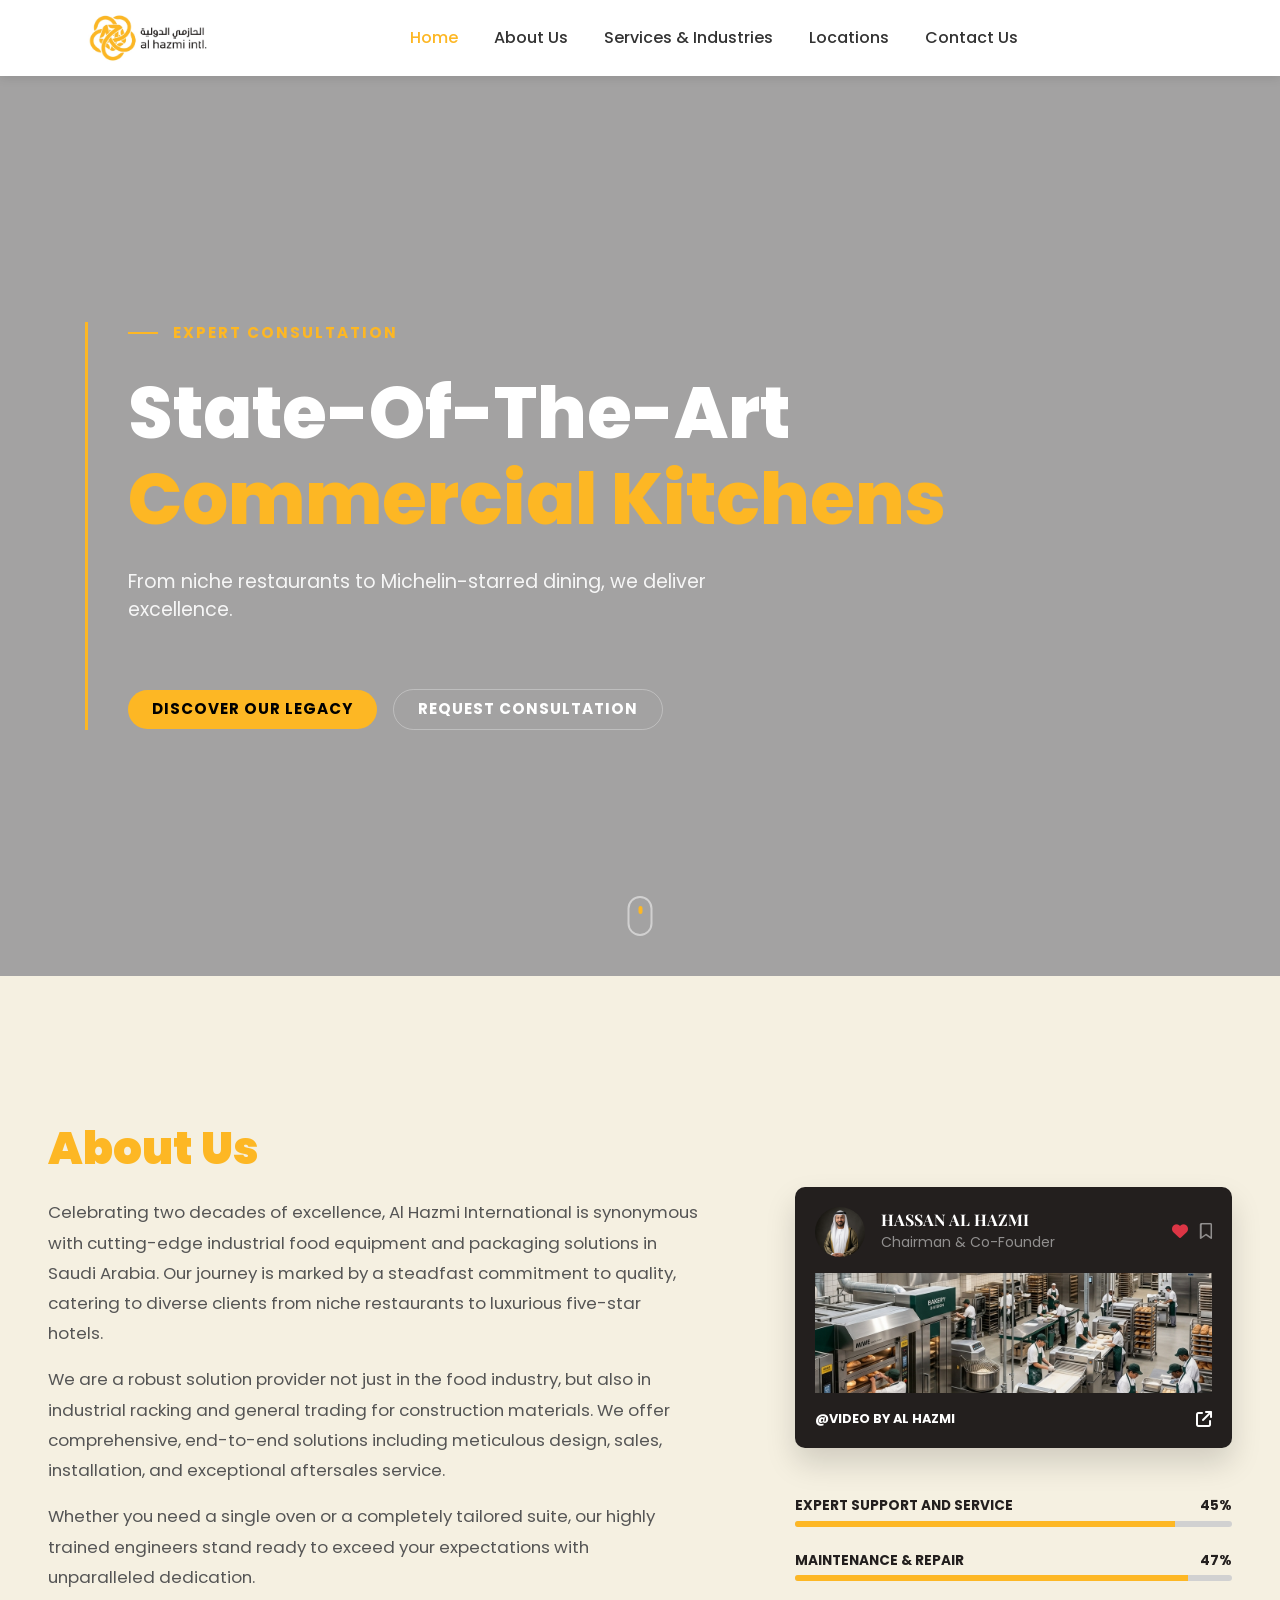
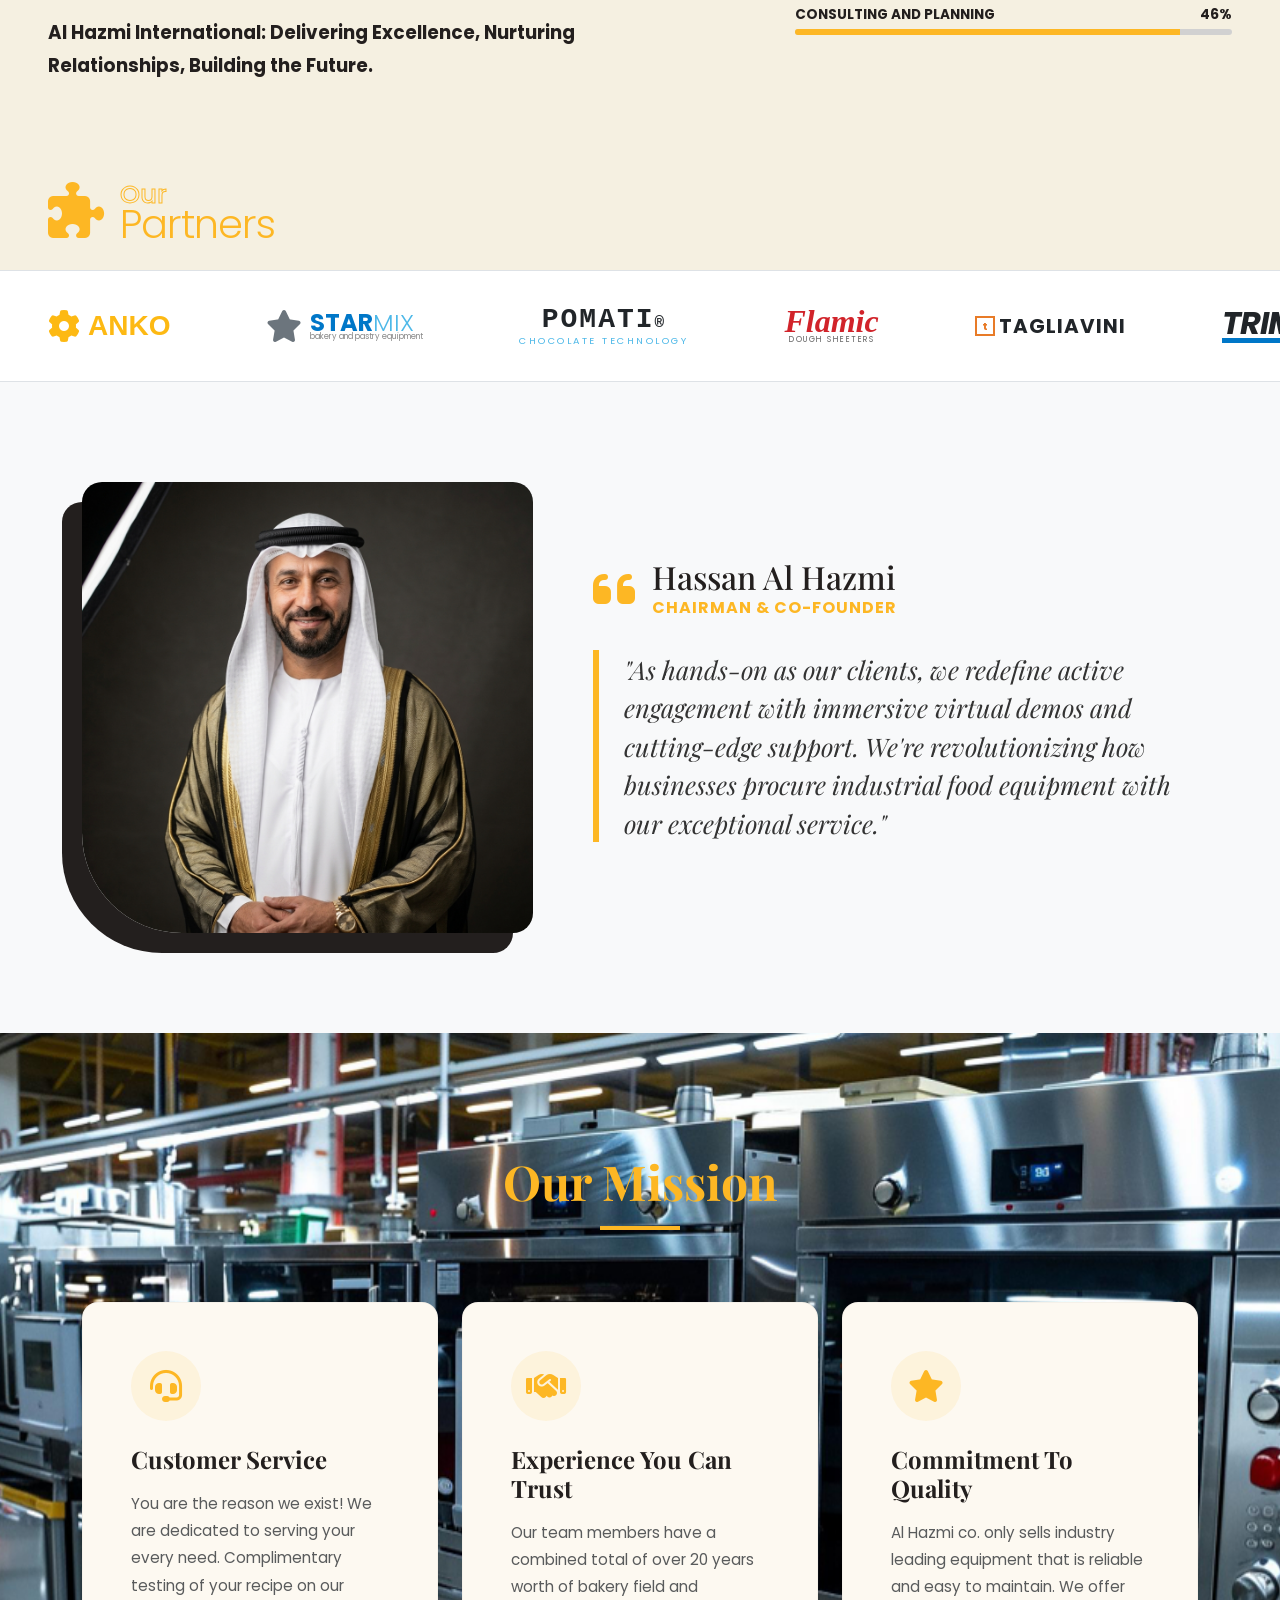
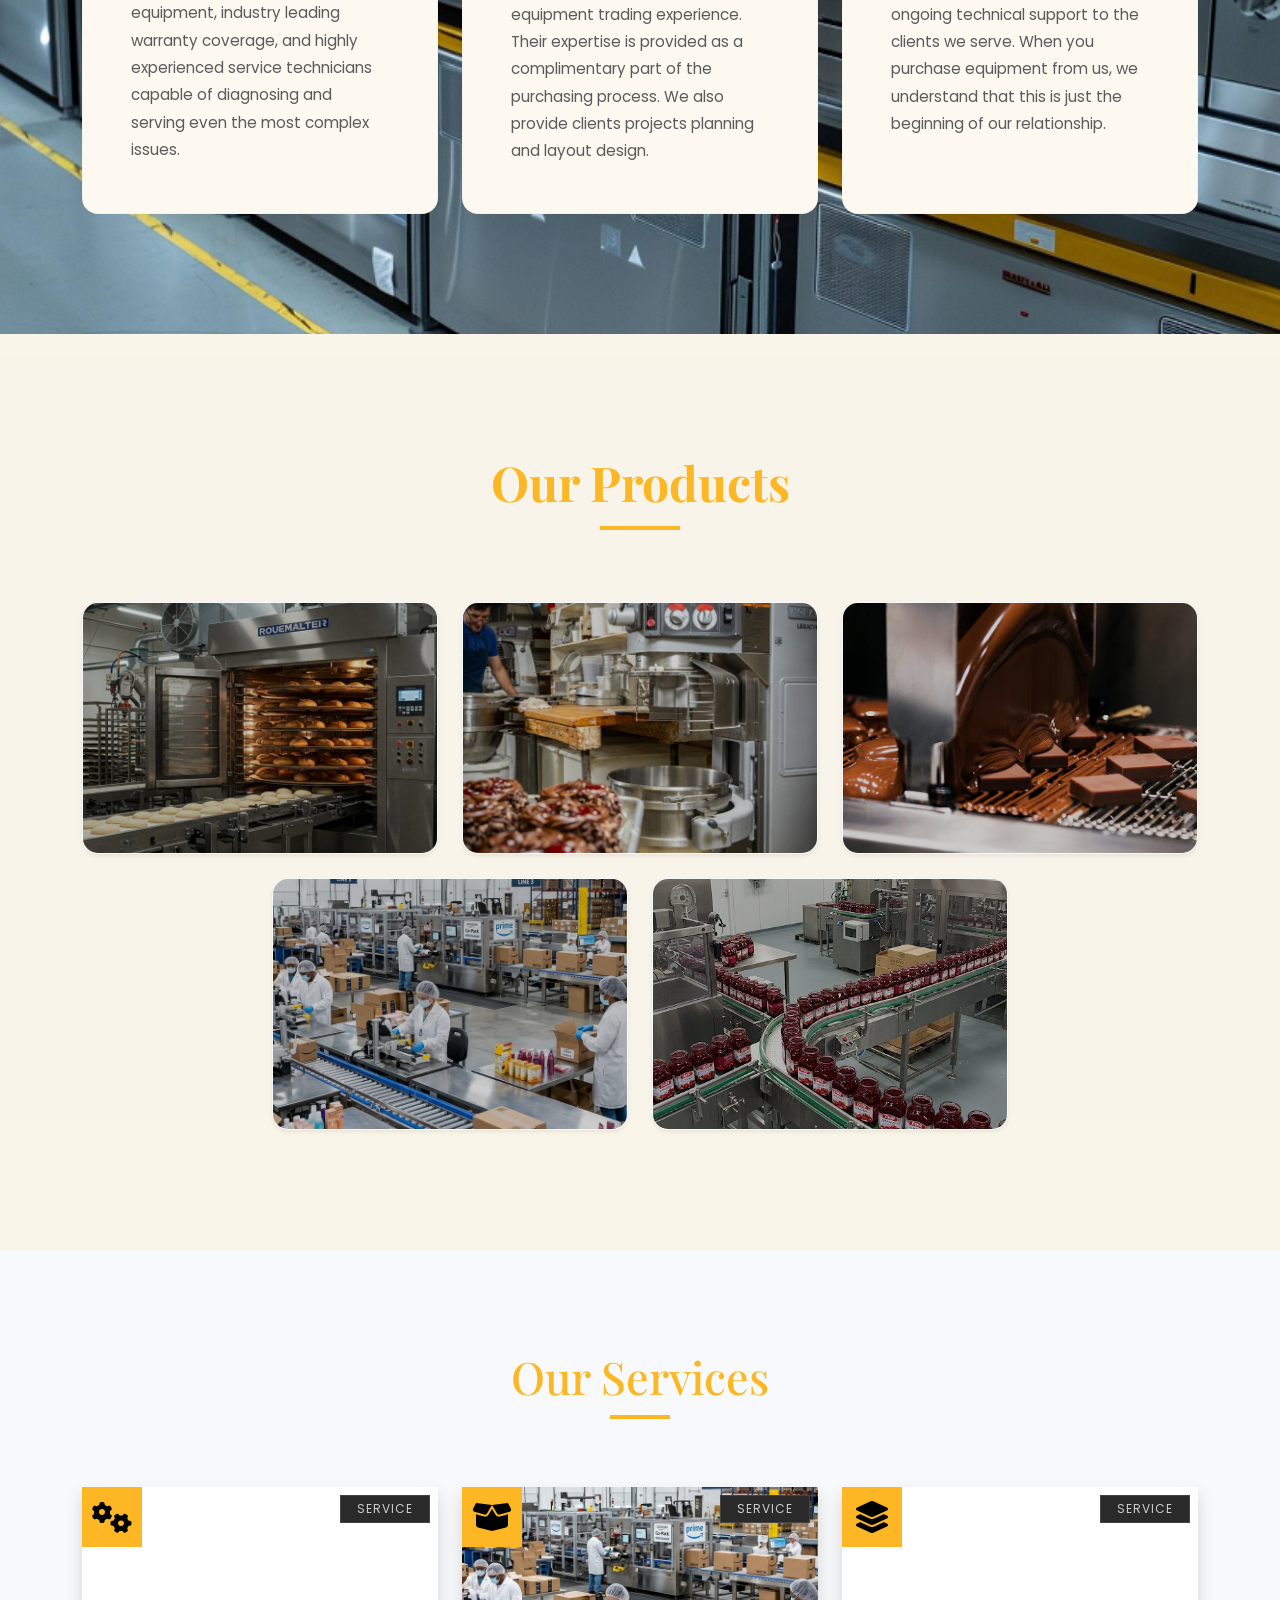
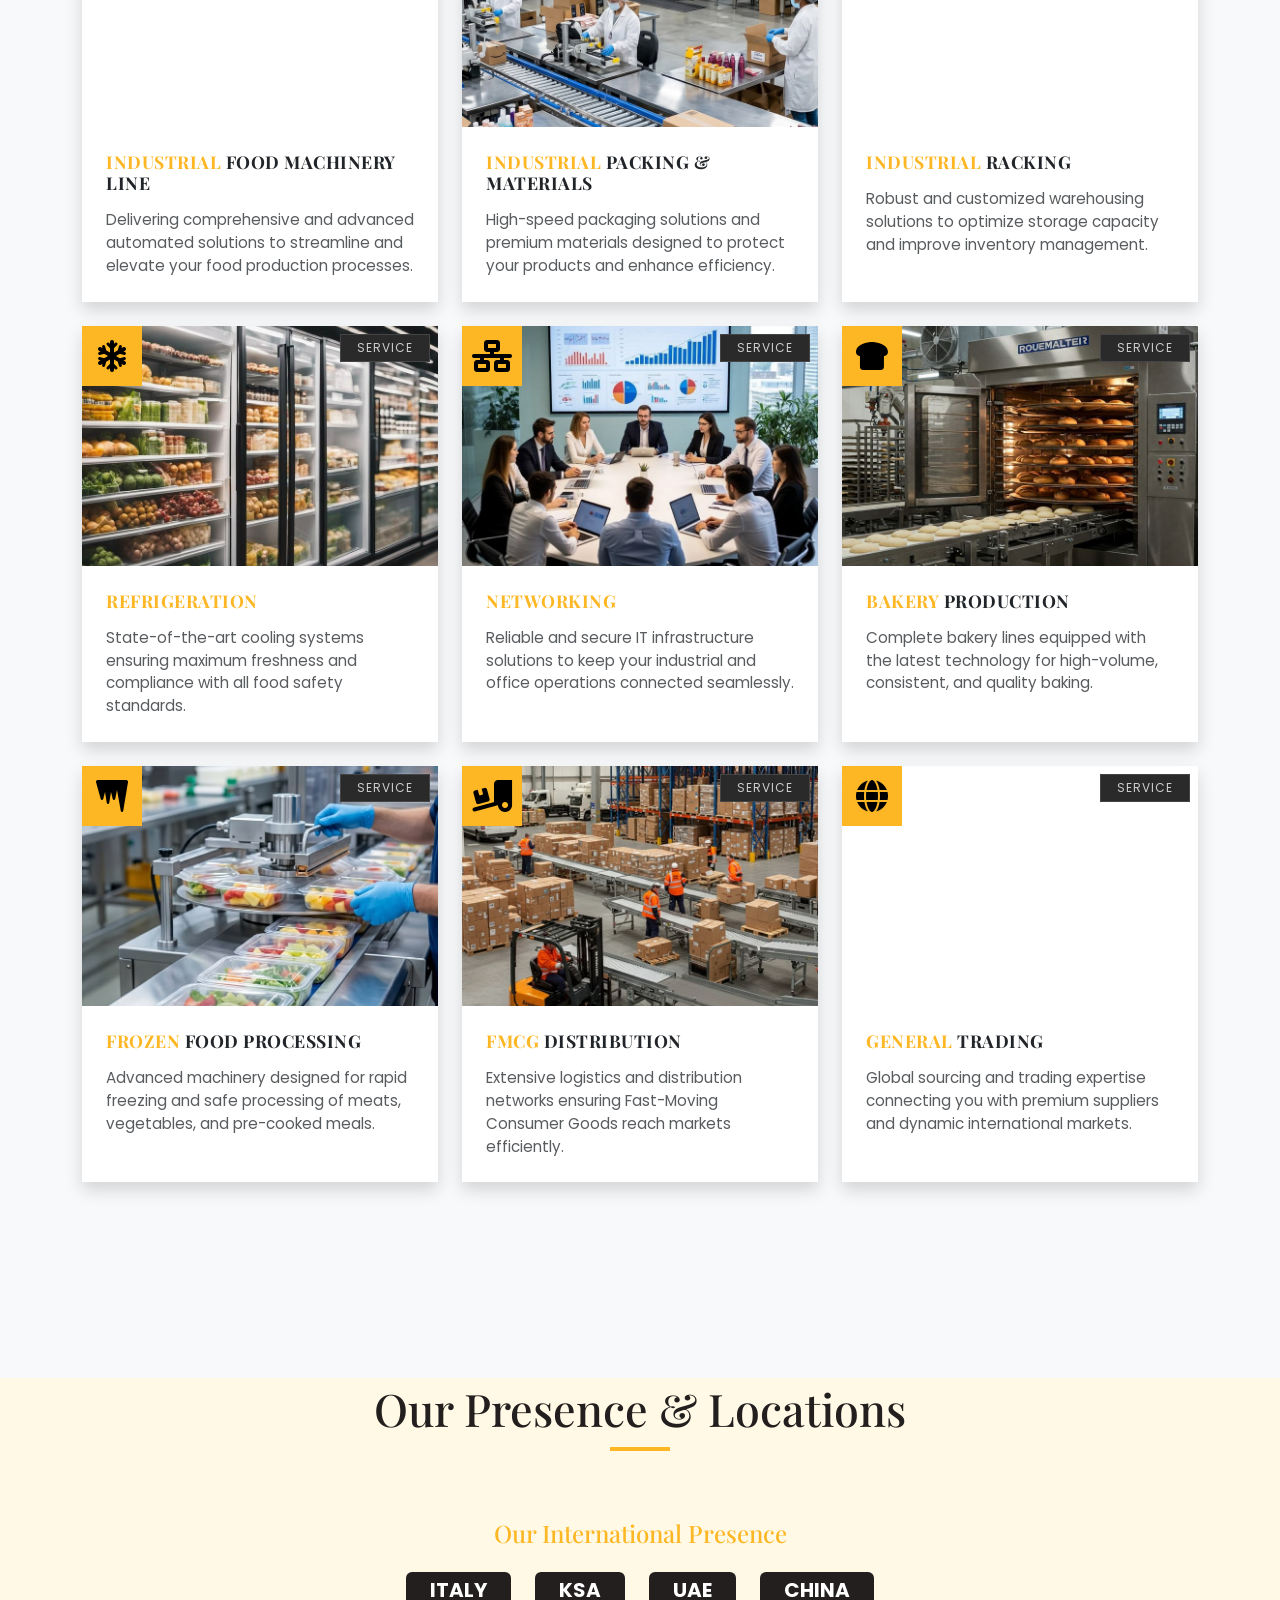
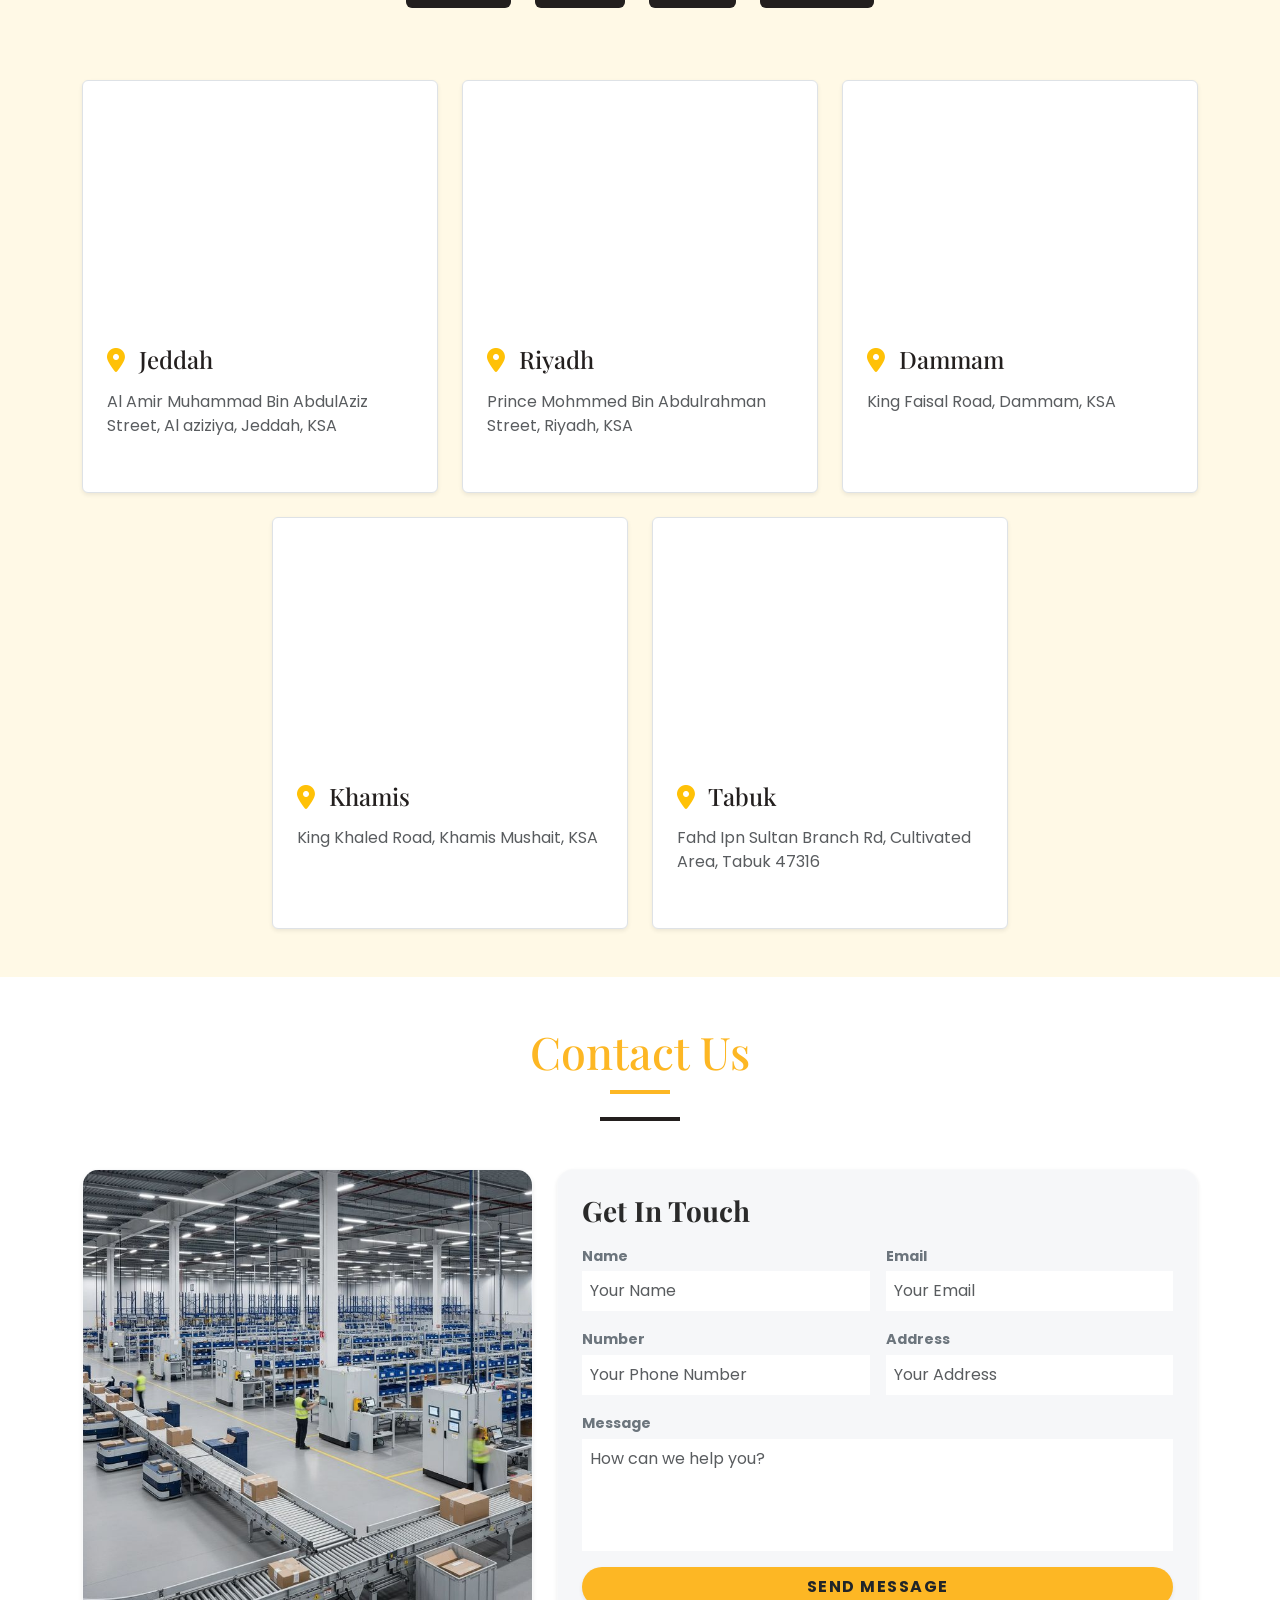
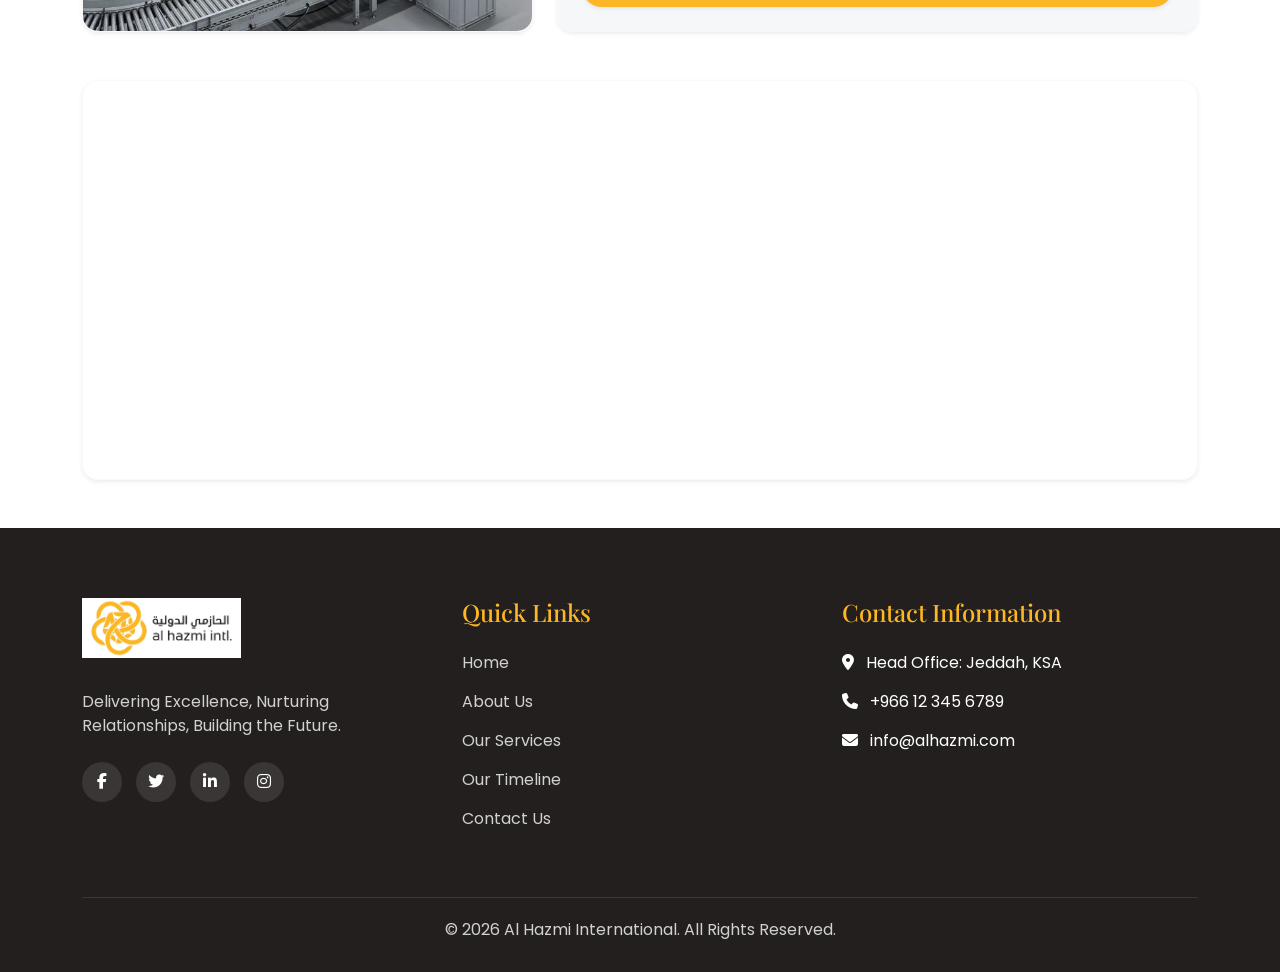
==== commit 86c8d331: "Your commit message" ====
--- a/index.html
+++ b/index.html
@@ -92,9 +92,9 @@
             </div>
           </div>
           
-          <div class="hero-buttons mt-4" data-aos="fade-up" data-aos-delay="200">
-            <a href="#about" class="btn btn-primary-custom">DISCOVER OUR LEGACY</a>
-            <a href="#process" class="btn btn-outline-custom">REQUEST CONSULTATION</a>
+          <div class="hero-buttons mt-4 d-grid gap-3 d-sm-flex justify-content-sm-start" data-aos="fade-up" data-aos-delay="200">
+            <a href="#about" class="btn btn-primary-custom px-4 py-2">DISCOVER OUR LEGACY</a>
+            <a href="#process" class="btn btn-outline-custom px-4 py-2">REQUEST CONSULTATION</a>
           </div>
         </div>
       </div>
--- a/styles.css
+++ b/styles.css
@@ -6,11 +6,15 @@
   --text-light: #FFFFFF;
 }
 
+html, body {
+  overflow-x: hidden;
+  max-width: 100vw;
+}
+
 body {
   font-family: 'Poppins', sans-serif;
   color: var(--text-dark);
   background-color: var(--bg-color);
-  overflow-x: hidden;
 }
 
 h1, h2, h3, h4, h5, h6 {
@@ -660,8 +664,12 @@
 }
 
 @media (max-width: 768px) {
-  .hero-section h1 { font-size: 2.5rem; }
-  .hero-section p { font-size: 1.1rem; }
+  .hero-section h1 { font-size: 2.1rem; }
+  .hero-section p { font-size: 1rem; }
+  .hero-content-wrapper {
+    padding-left: 20px;
+    margin-left: 0;
+  }
 }
 
 /* Modern Card Hover Effects */
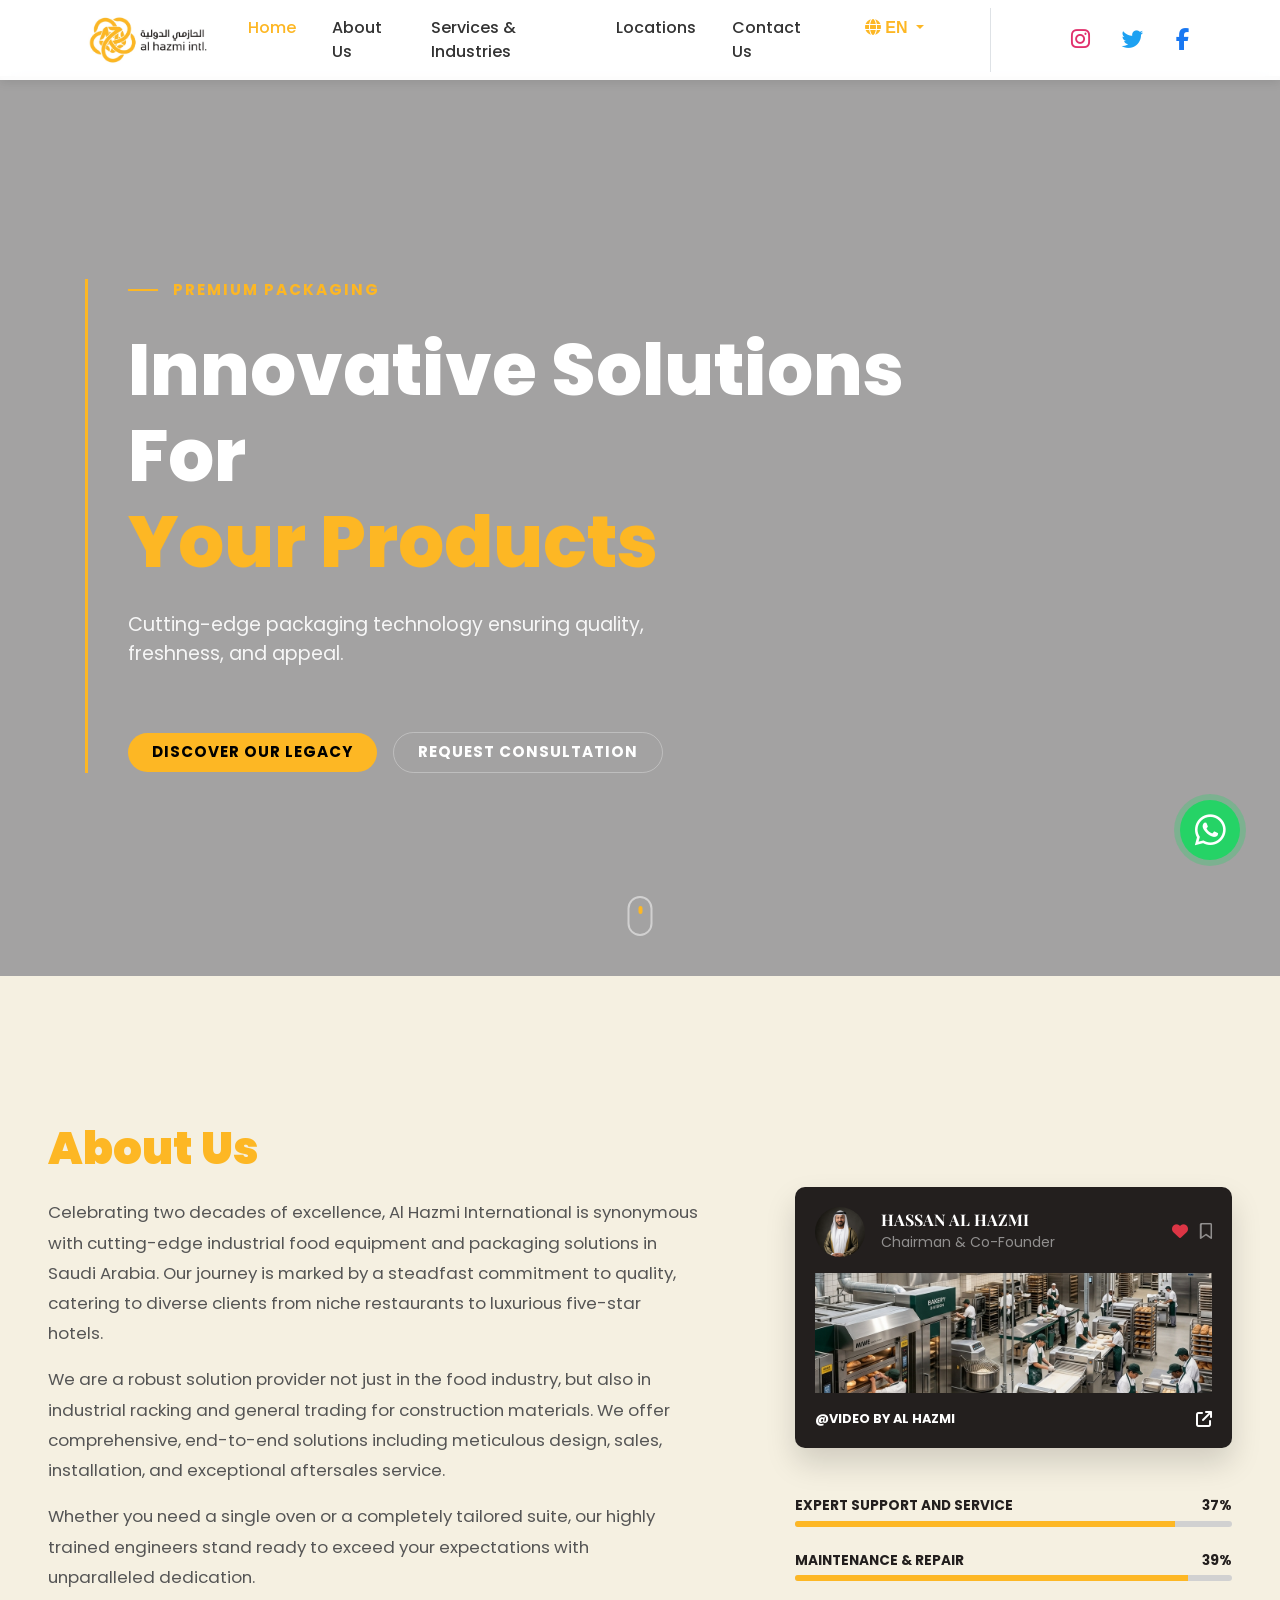
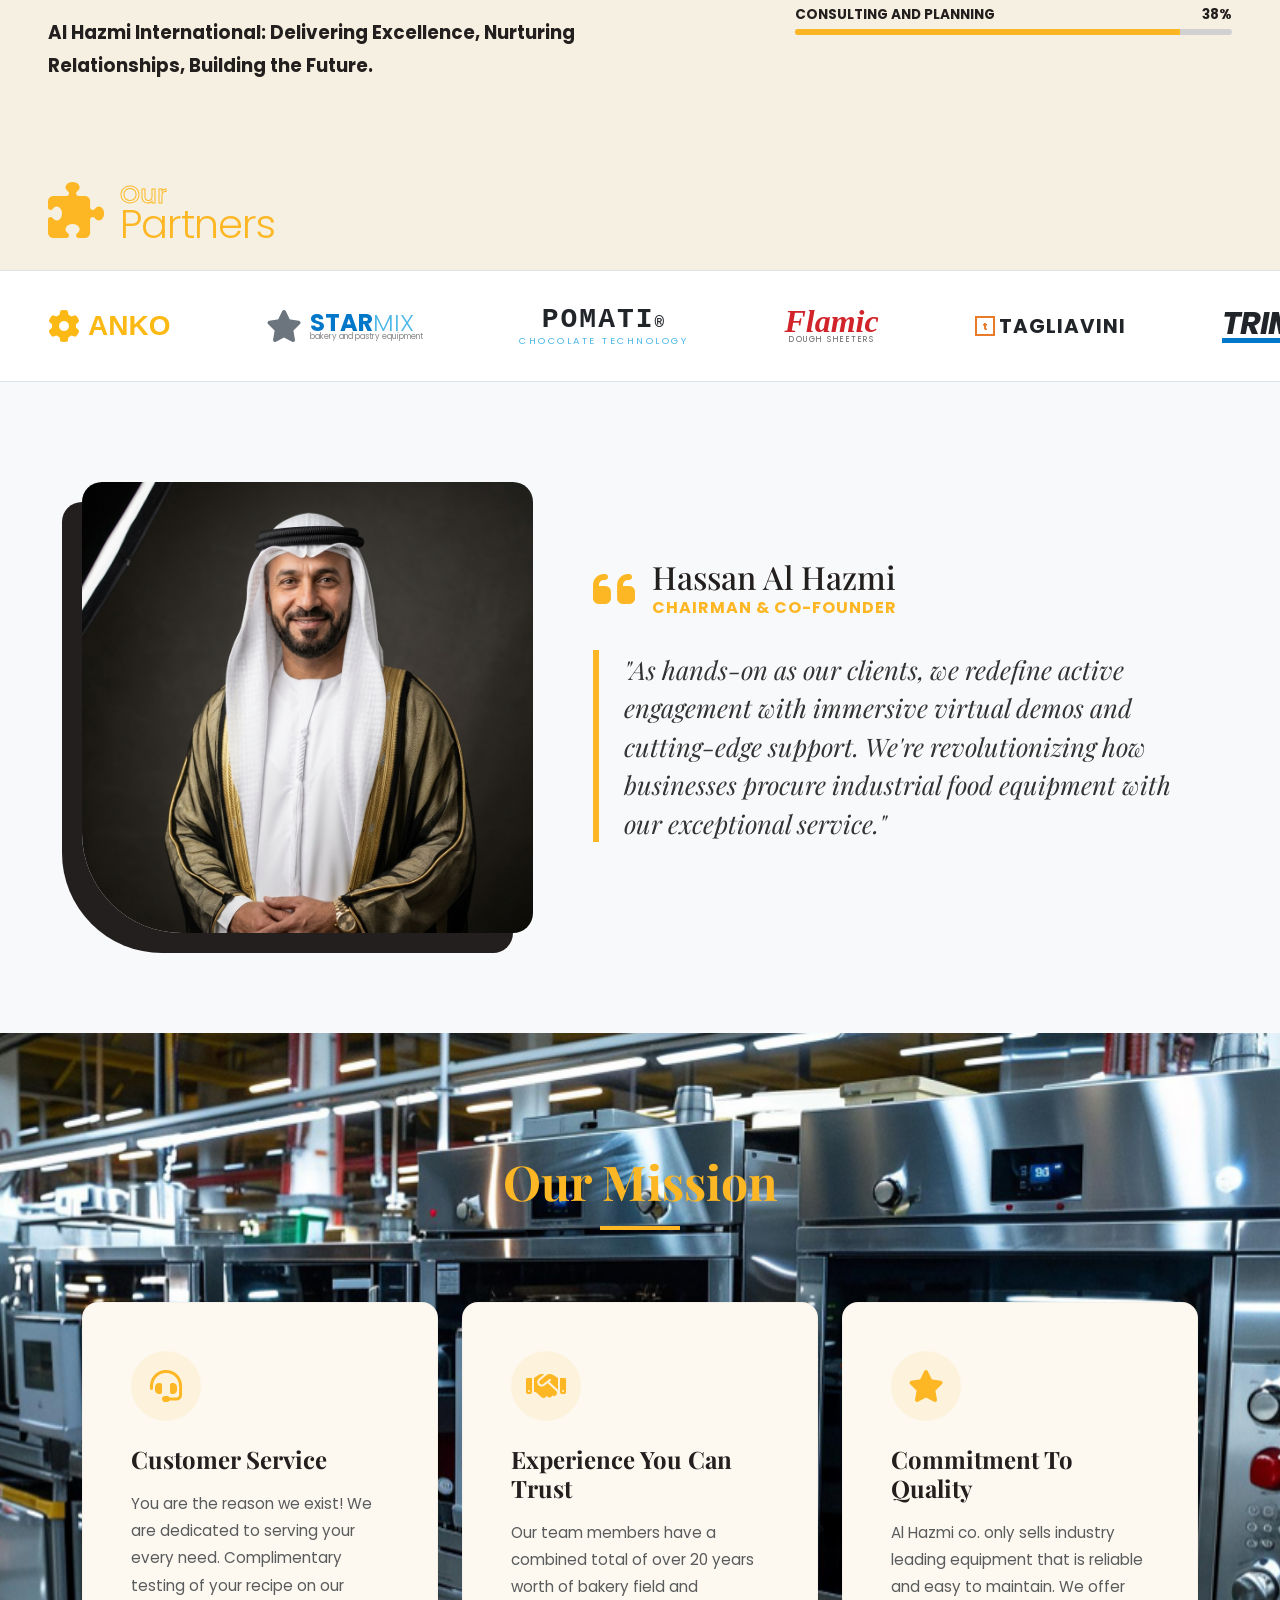
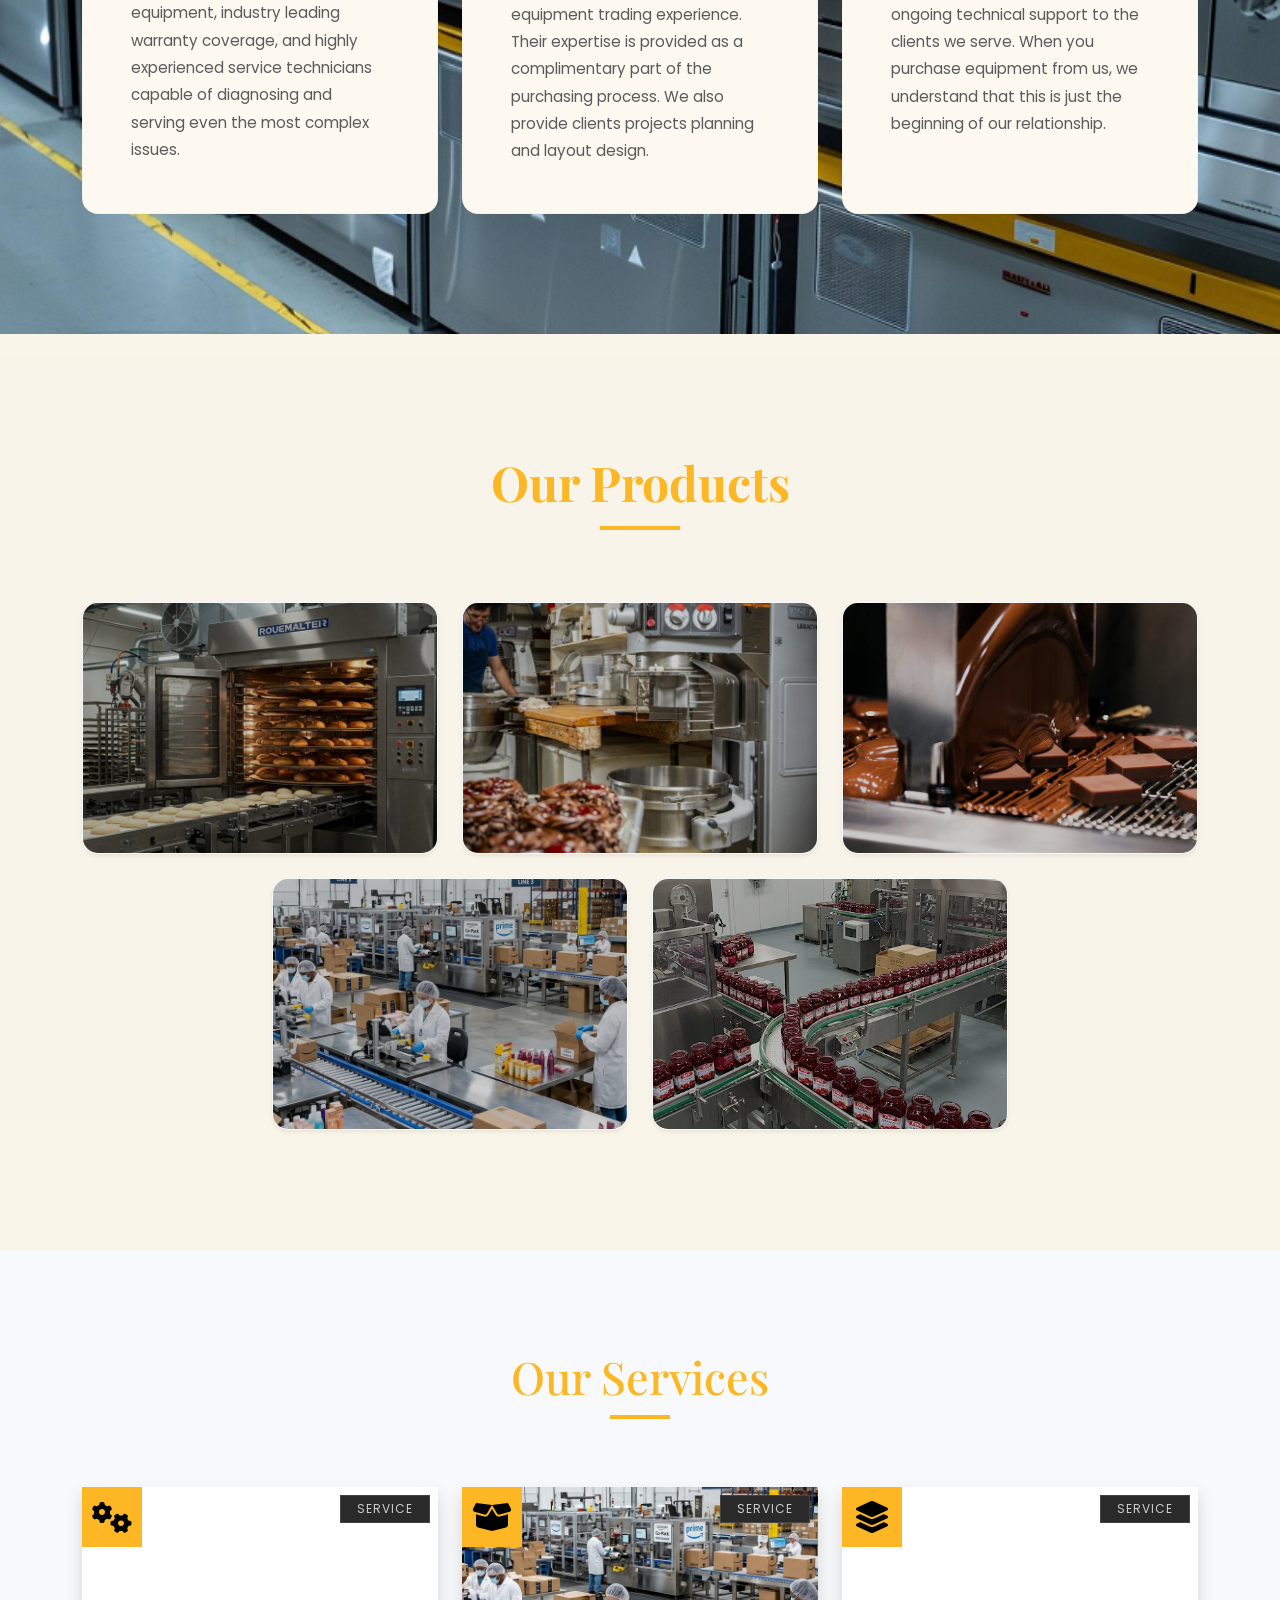
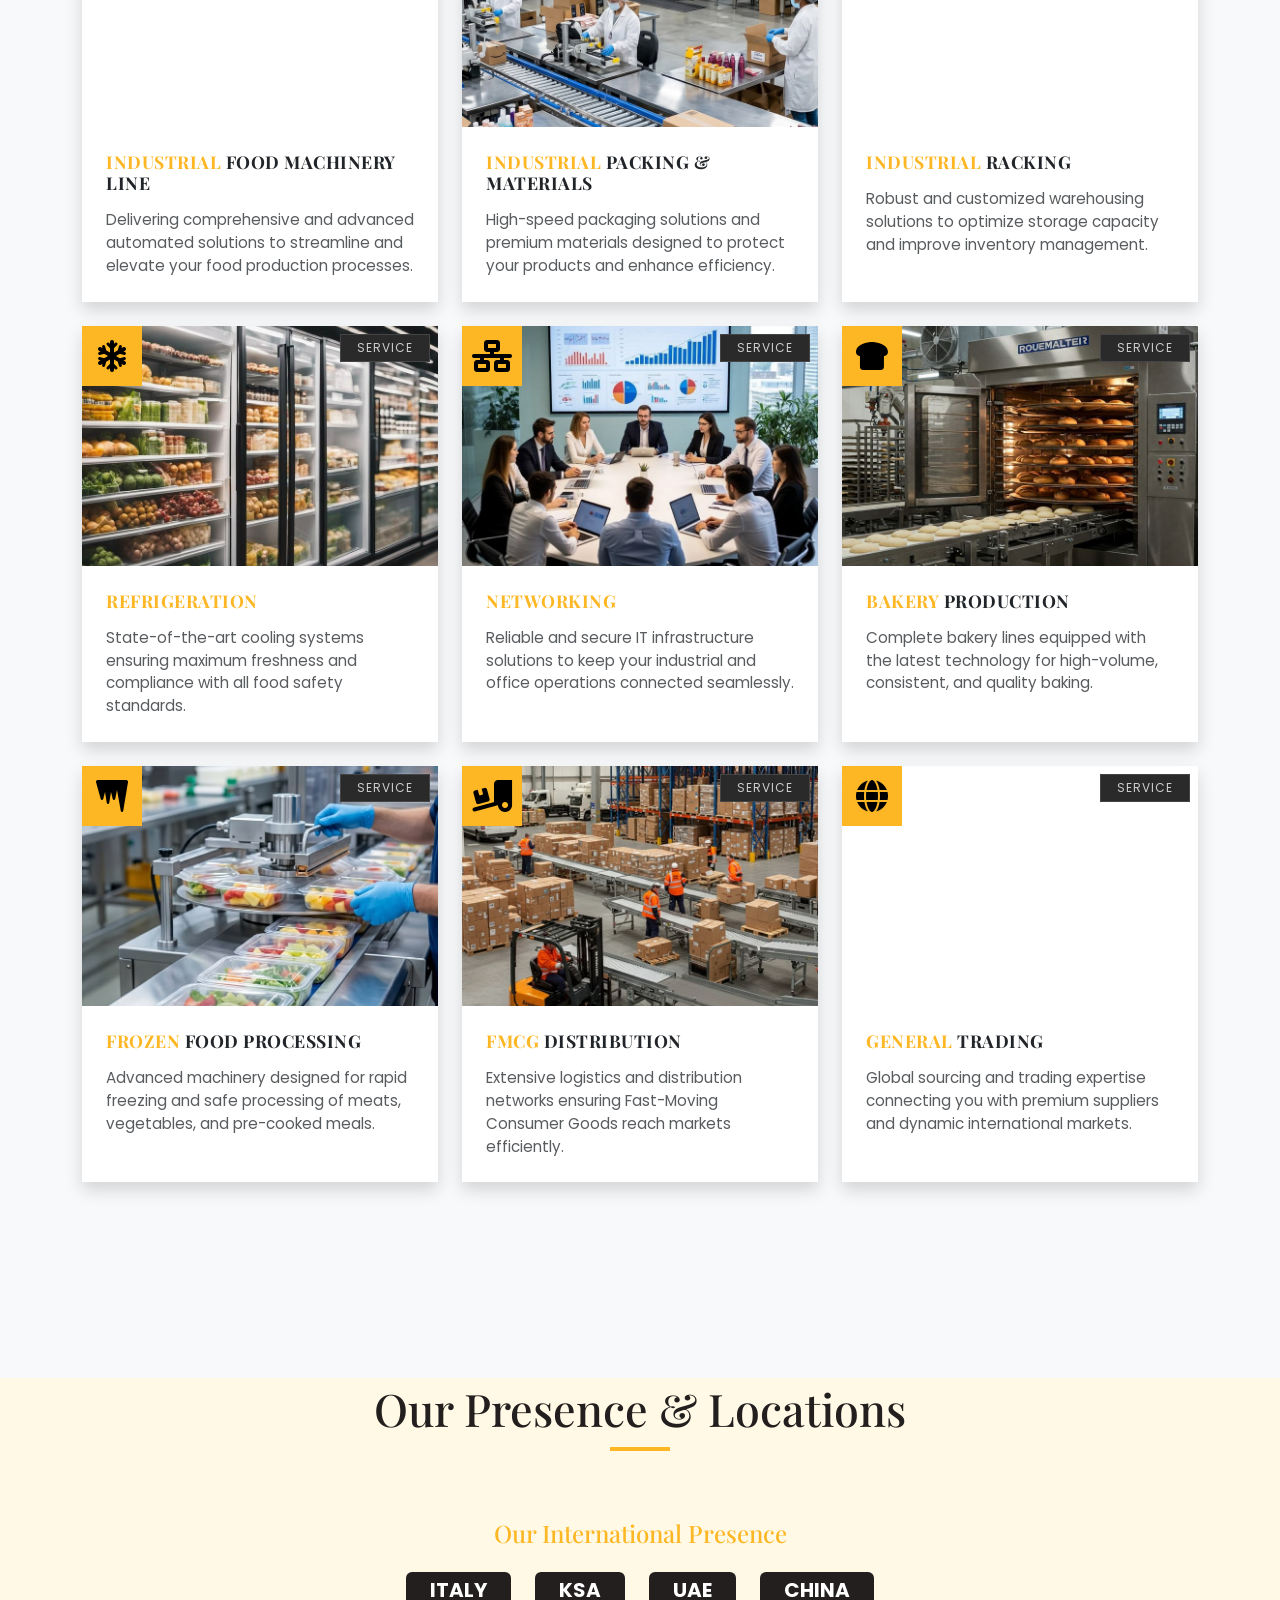
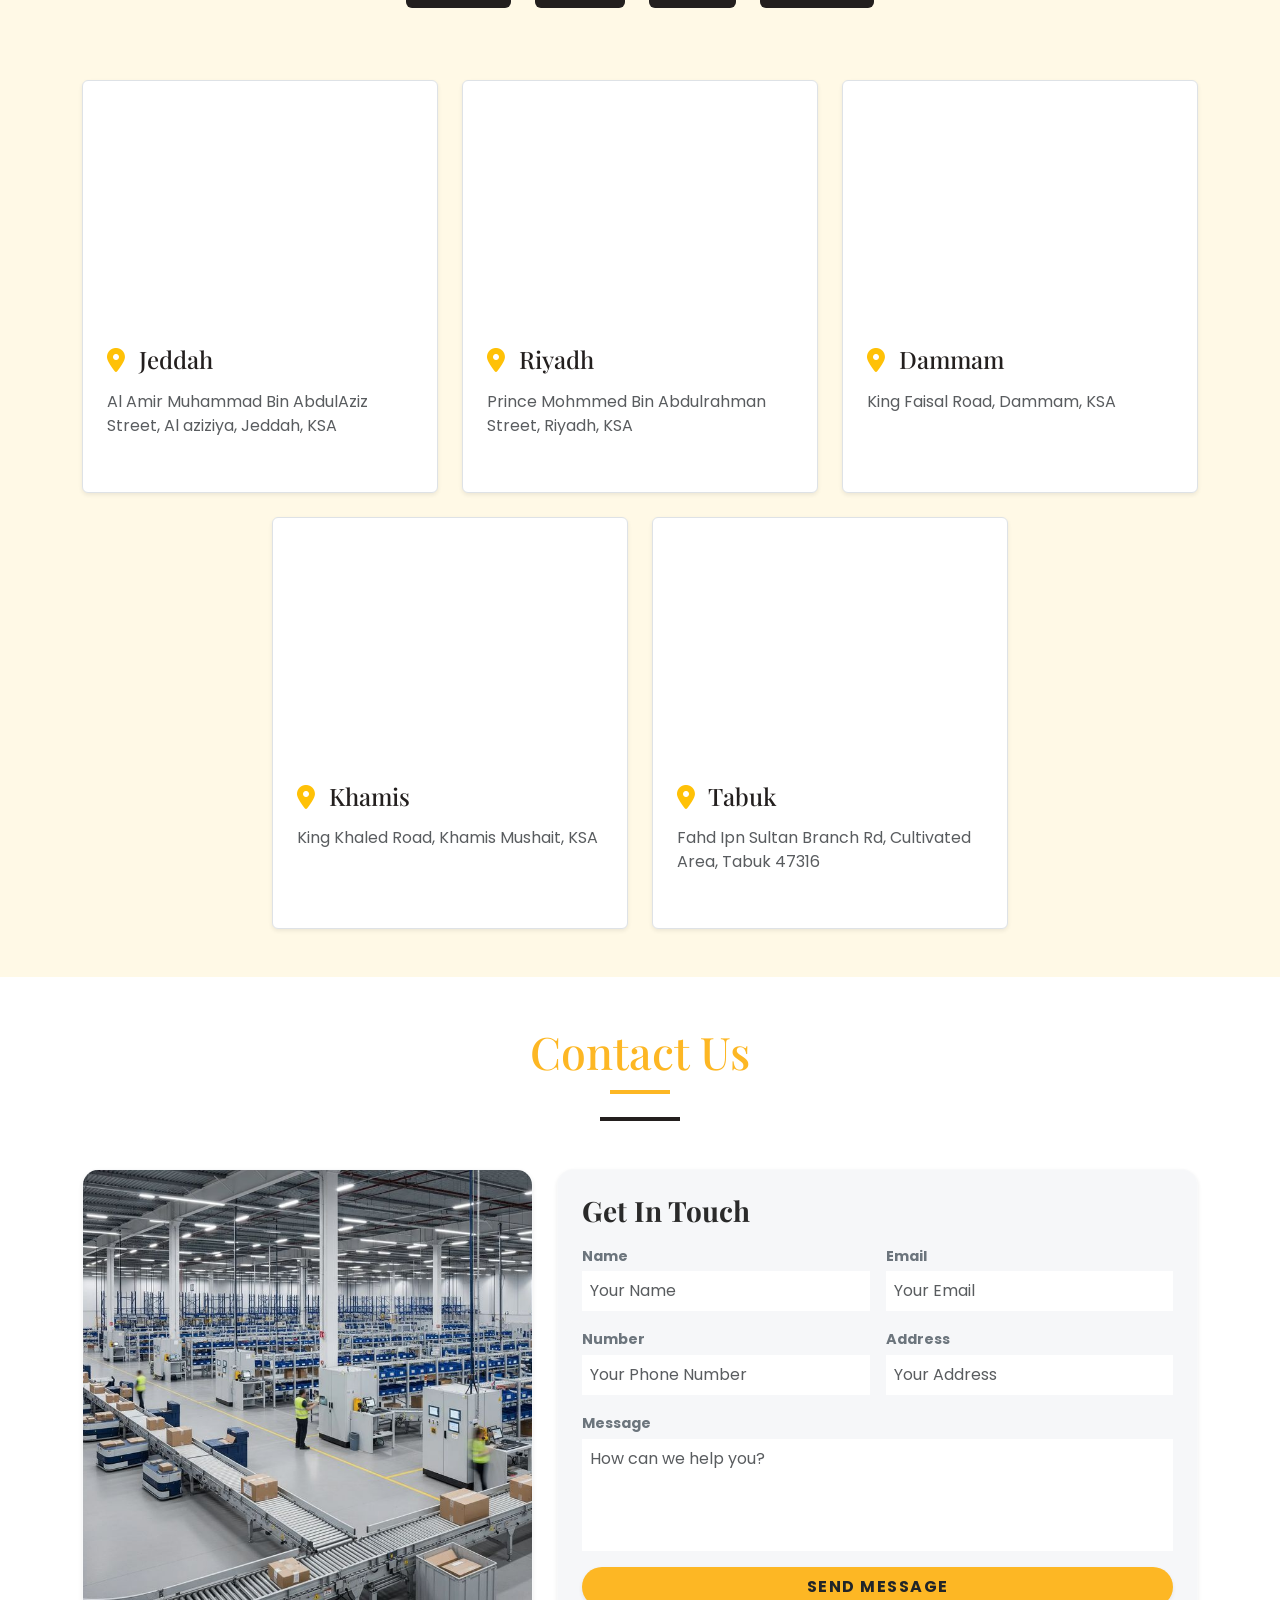
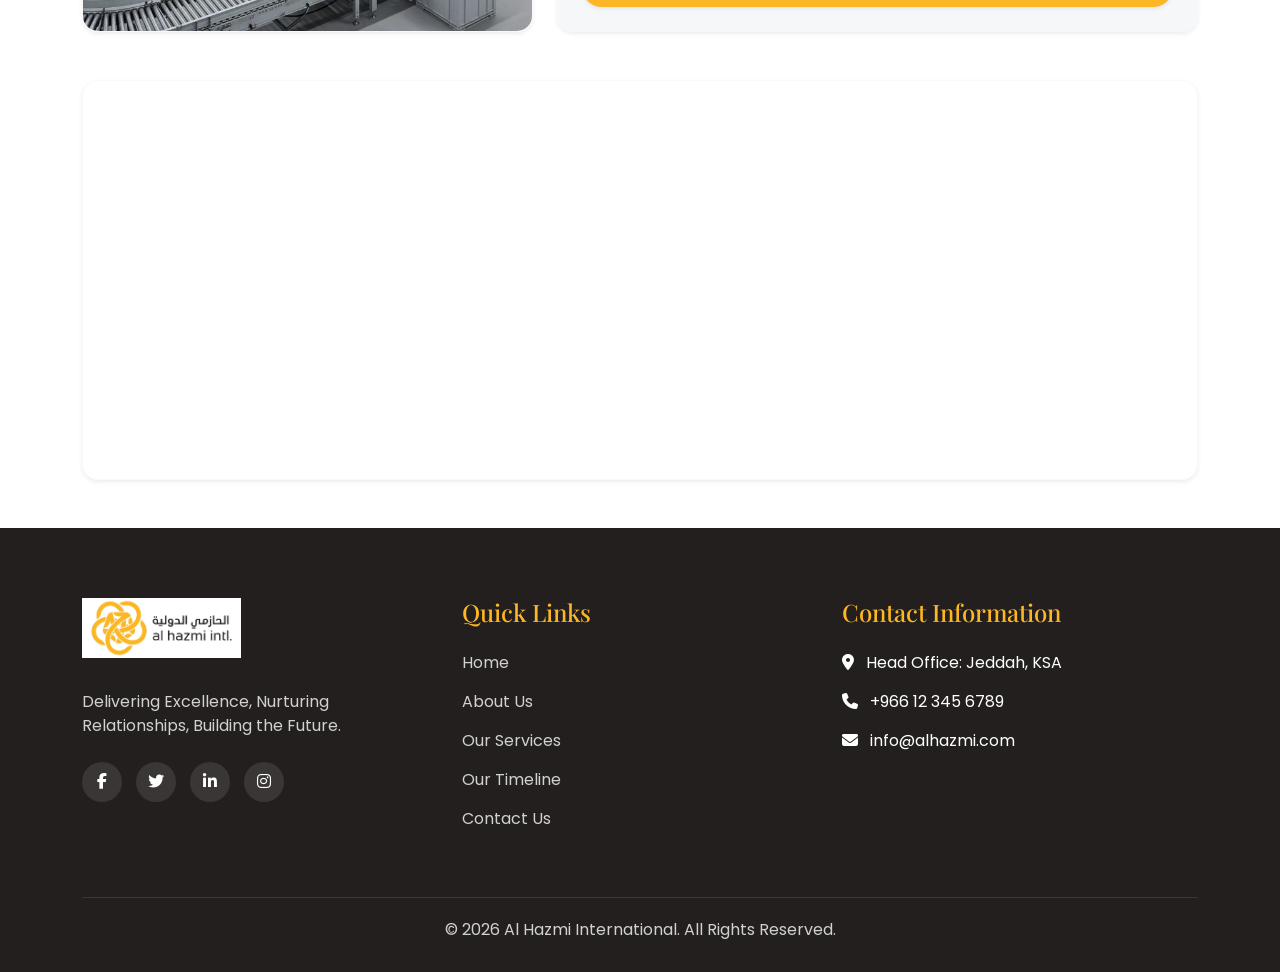
==== commit 73e16220: "Your commit message" ====
--- a/index.html
+++ b/index.html
@@ -51,6 +51,22 @@
           </li>
           <li class="nav-item">
             <a class="nav-link" href="#contact">Contact Us</a>
+          </li>
+          <!-- Language Switcher -->
+          <li class="nav-item dropdown ms-lg-3 me-lg-5 border-end pe-lg-5">
+            <a class="nav-link dropdown-toggle" href="#" id="languageDropdown" role="button" data-bs-toggle="dropdown" aria-expanded="false" style="color: var(--secondary-color) !important; font-weight: 600;">
+              <i class="fas fa-globe"></i> EN
+            </a>
+            <ul class="dropdown-menu dropdown-menu-end shadow-sm border-0" aria-labelledby="languageDropdown" style="border-radius: 10px; min-width: 120px;">
+              <li><a class="dropdown-item fw-bold" href="index.html" style="color: var(--primary-color);">English (EN)</a></li>
+              <li><a class="dropdown-item" href="index-ar.html" style="font-family: 'Arial', sans-serif;">العربية (AR)</a></li>
+            </ul>
+          </li>
+          <!-- Social Icons -->
+          <li class="nav-item d-flex align-items-center gap-3 ms-lg-4 mt-2 mt-lg-0 mb-2 mb-lg-0 pb-3 pb-lg-0">
+            <a href="#" class="px-2" style="color: #E1306C; font-size: 1.35rem; transition: transform 0.3s; display: inline-block;" onmouseover="this.style.transform='translateY(-3px)'" onmouseout="this.style.transform='translateY(0)'"><i class="fab fa-instagram"></i></a>
+            <a href="#" class="px-2" style="color: #1DA1F2; font-size: 1.35rem; transition: transform 0.3s; display: inline-block;" onmouseover="this.style.transform='translateY(-3px)'" onmouseout="this.style.transform='translateY(0)'"><i class="fab fa-twitter"></i></a>
+            <a href="#" class="px-2" style="color: #1877F2; font-size: 1.35rem; transition: transform 0.3s; display: inline-block;" onmouseover="this.style.transform='translateY(-3px)'" onmouseout="this.style.transform='translateY(0)'"><i class="fab fa-facebook-f"></i></a>
           </li>
         </ul>
       </div>
@@ -864,5 +880,10 @@
       progressBlocks.forEach(block => observer.observe(block));
     });
   </script>
+
+  <!-- Floating WhatsApp Button -->
+  <a href="https://wa.me/" class="whatsapp-float" target="_blank" rel="noopener noreferrer">
+    <i class="fab fa-whatsapp"></i>
+  </a>
 </body>
 </html>
--- a/styles.css
+++ b/styles.css
@@ -715,3 +715,41 @@
   transform: translateY(-5px);
   box-shadow: 0 10px 20px rgba(0,0,0,0.1) !important;
 }
+
+/* Floating WhatsApp Button */
+.whatsapp-float {
+  position: fixed;
+  width: 60px;
+  height: 60px;
+  bottom: 40px;
+  right: 40px;
+  background-color: #25d366;
+  color: #FFF;
+  border-radius: 50px;
+  text-align: center;
+  font-size: 35px;
+  box-shadow: 0 0 0 6px rgba(37, 211, 102, 0.3);
+  z-index: 9999;
+  display: flex;
+  align-items: center;
+  justify-content: center;
+  text-decoration: none;
+  transition: all 0.3s ease;
+}
+
+.whatsapp-float:hover {
+  background-color: #1ebe57;
+  color: #FFF;
+  transform: scale(1.1);
+  box-shadow: 0 0 0 8px rgba(37, 211, 102, 0.4);
+}
+
+@media (max-width: 768px) {
+  .whatsapp-float {
+    width: 50px;
+    height: 50px;
+    bottom: 20px;
+    right: 20px;
+    font-size: 28px;
+  }
+}
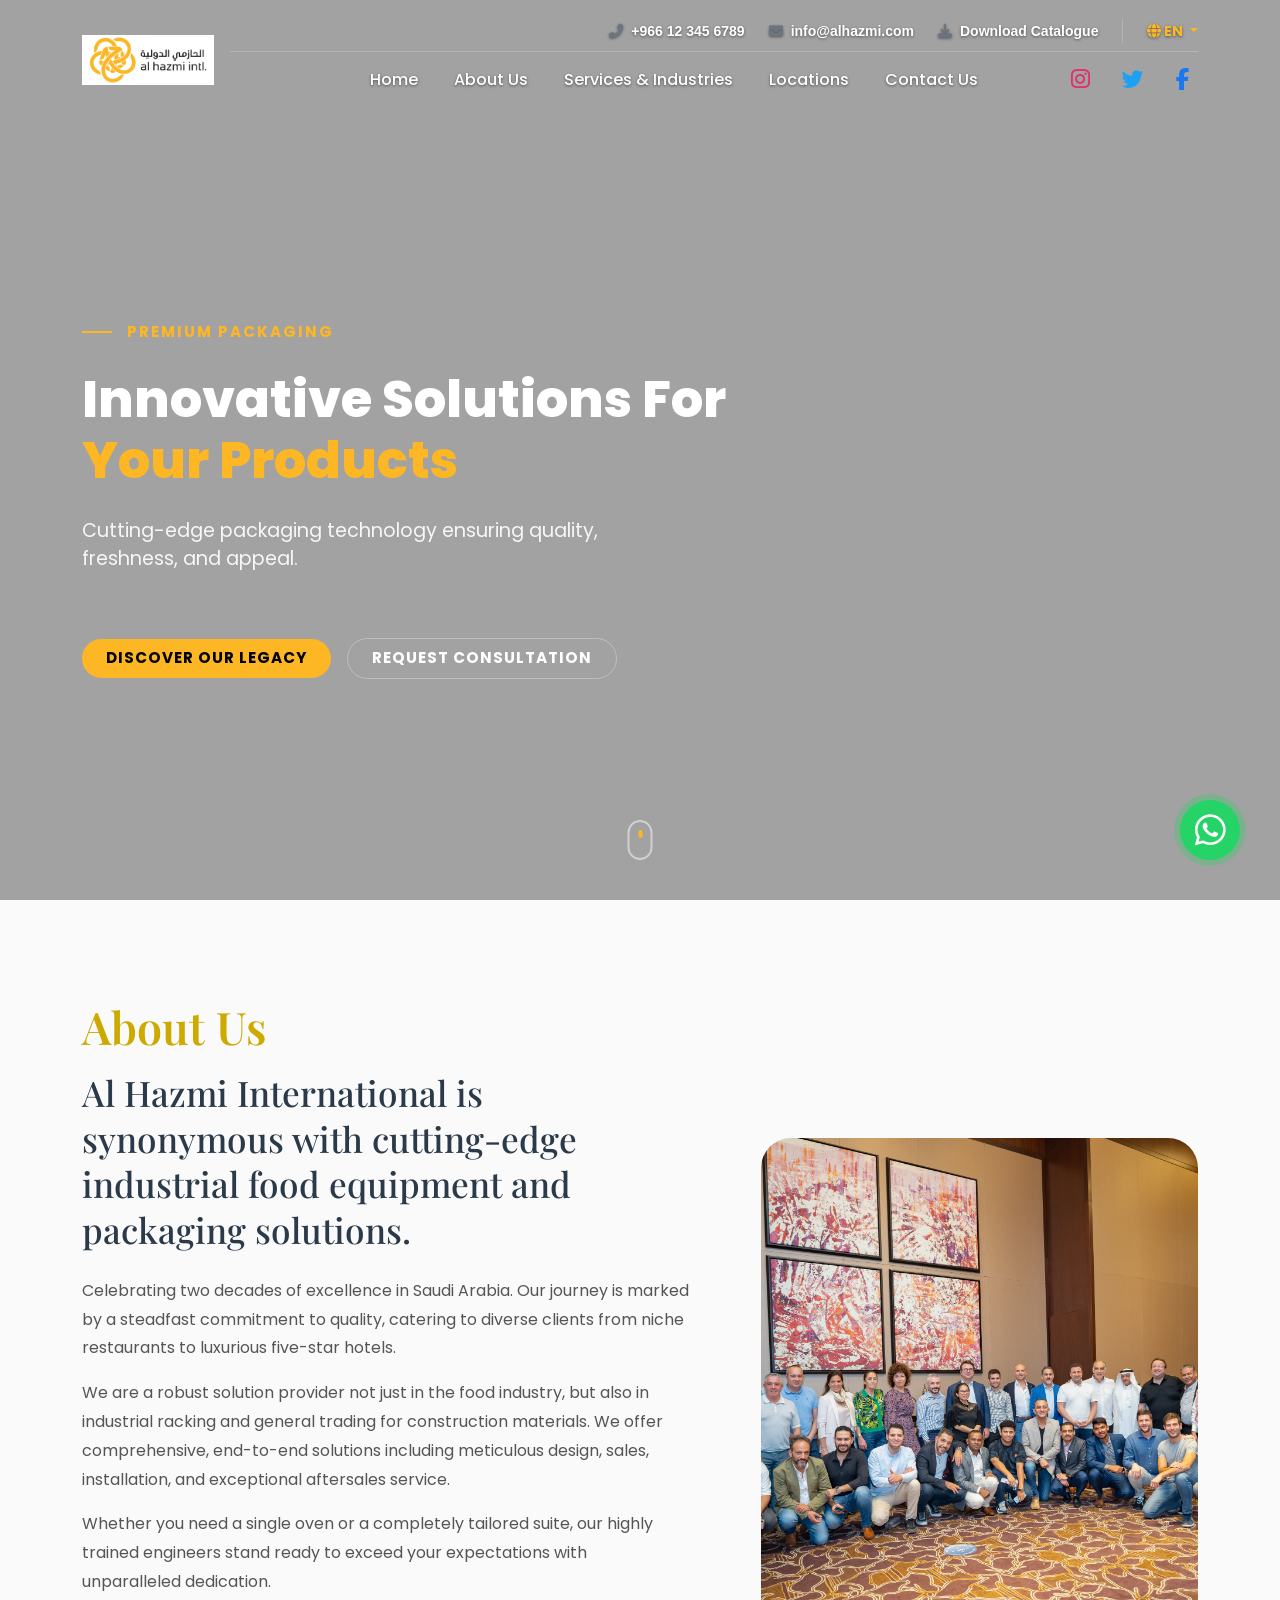
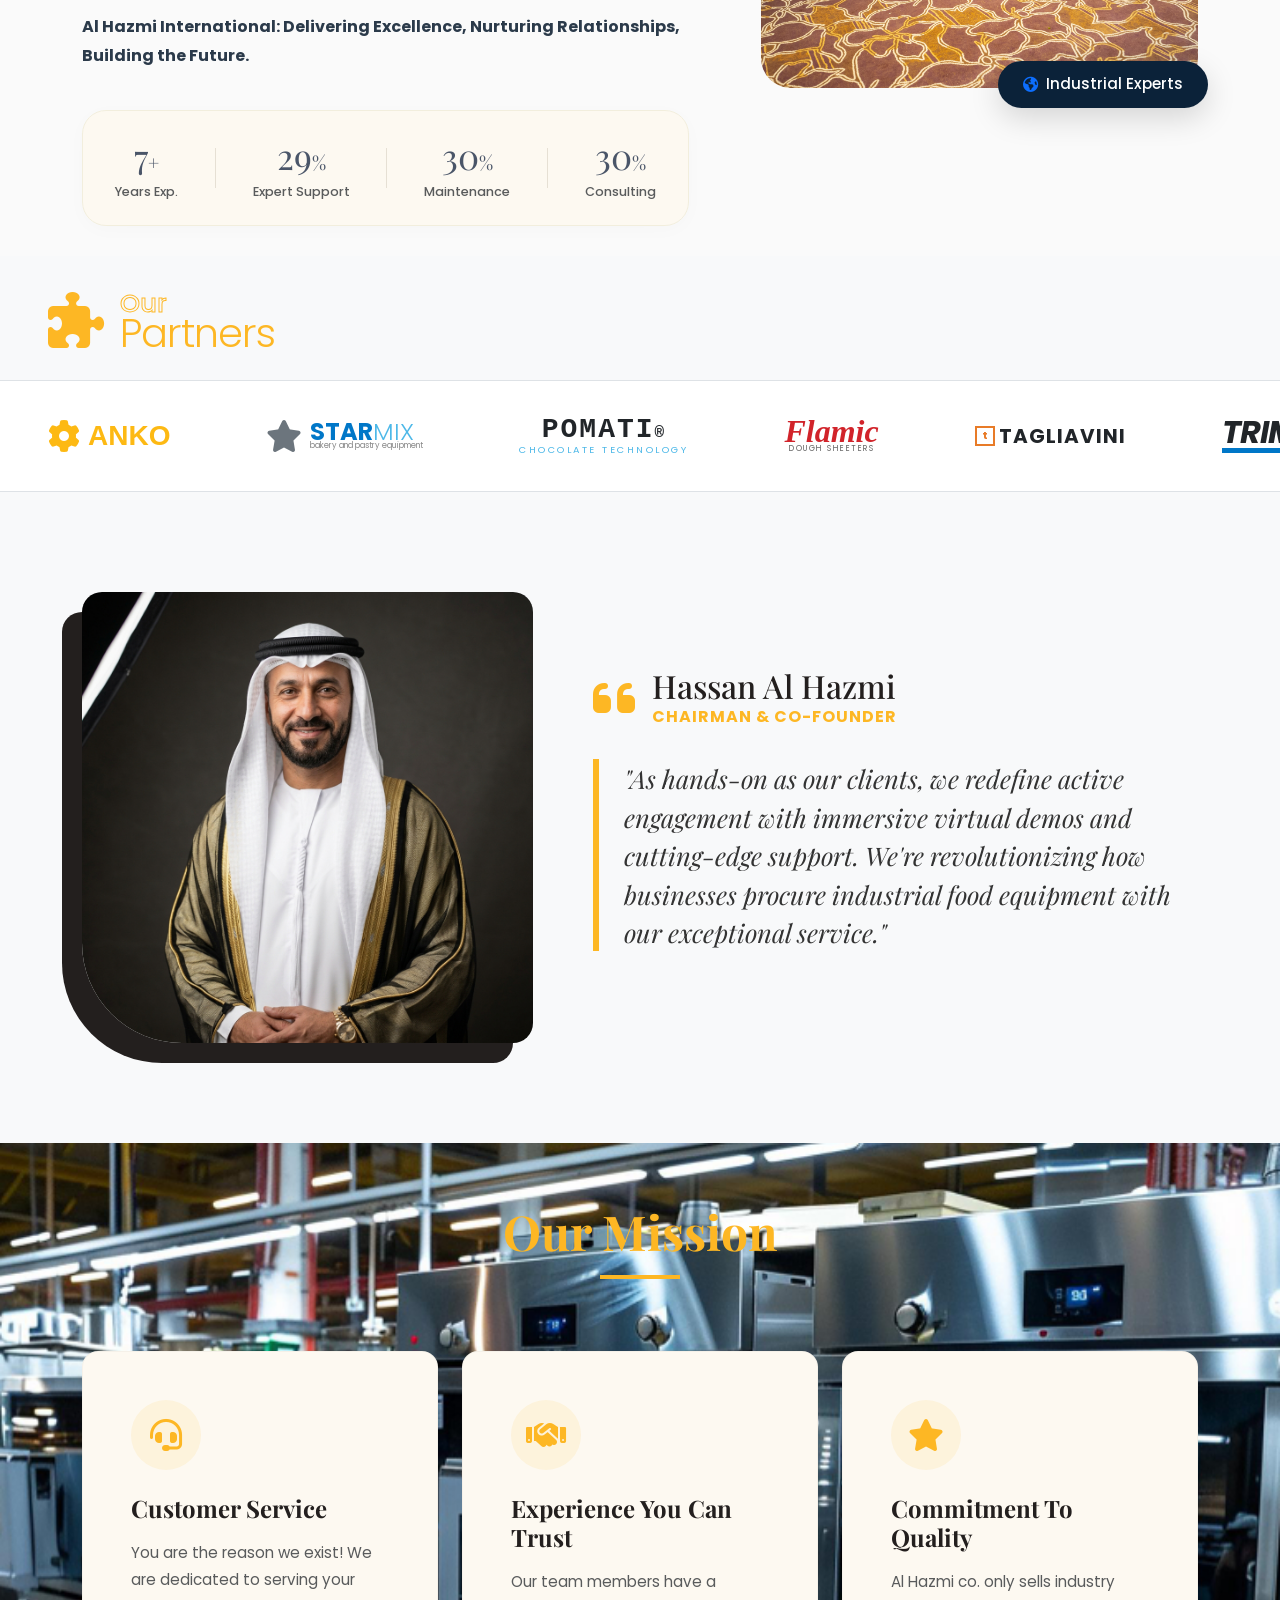
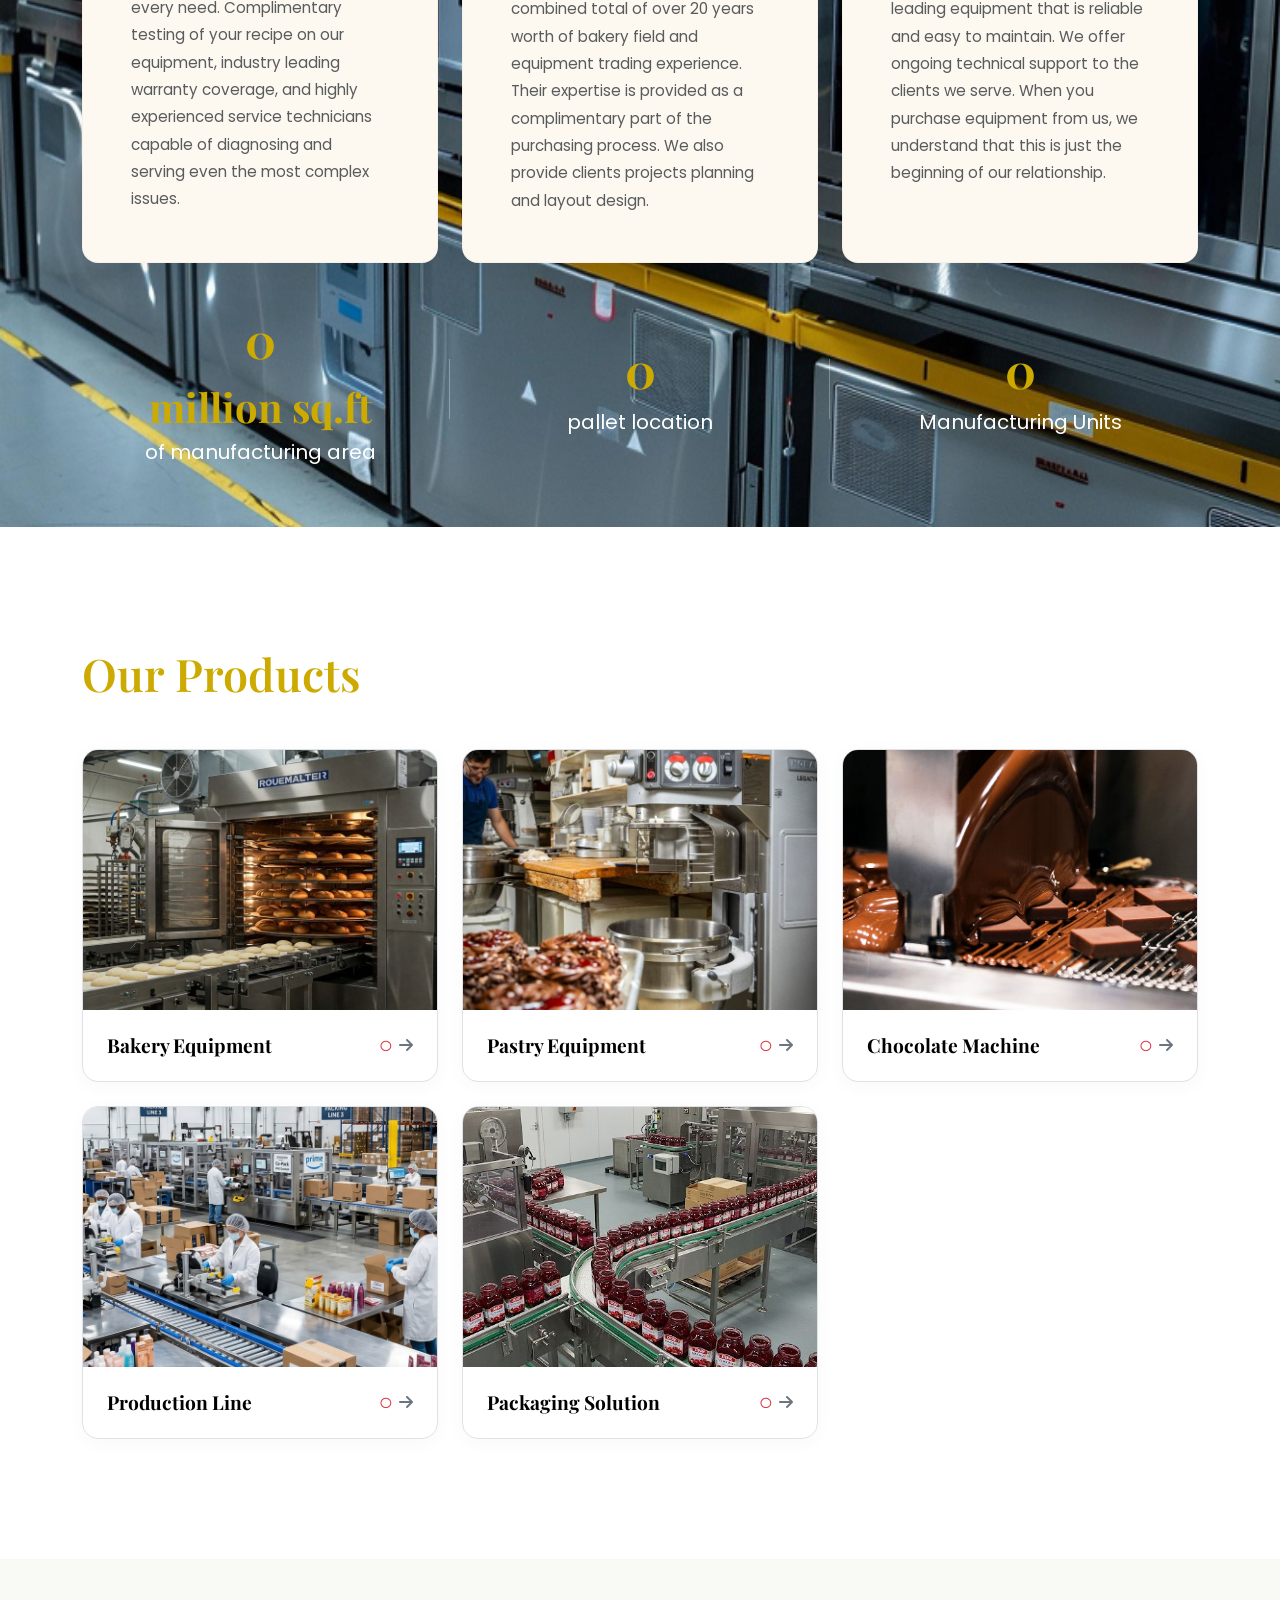
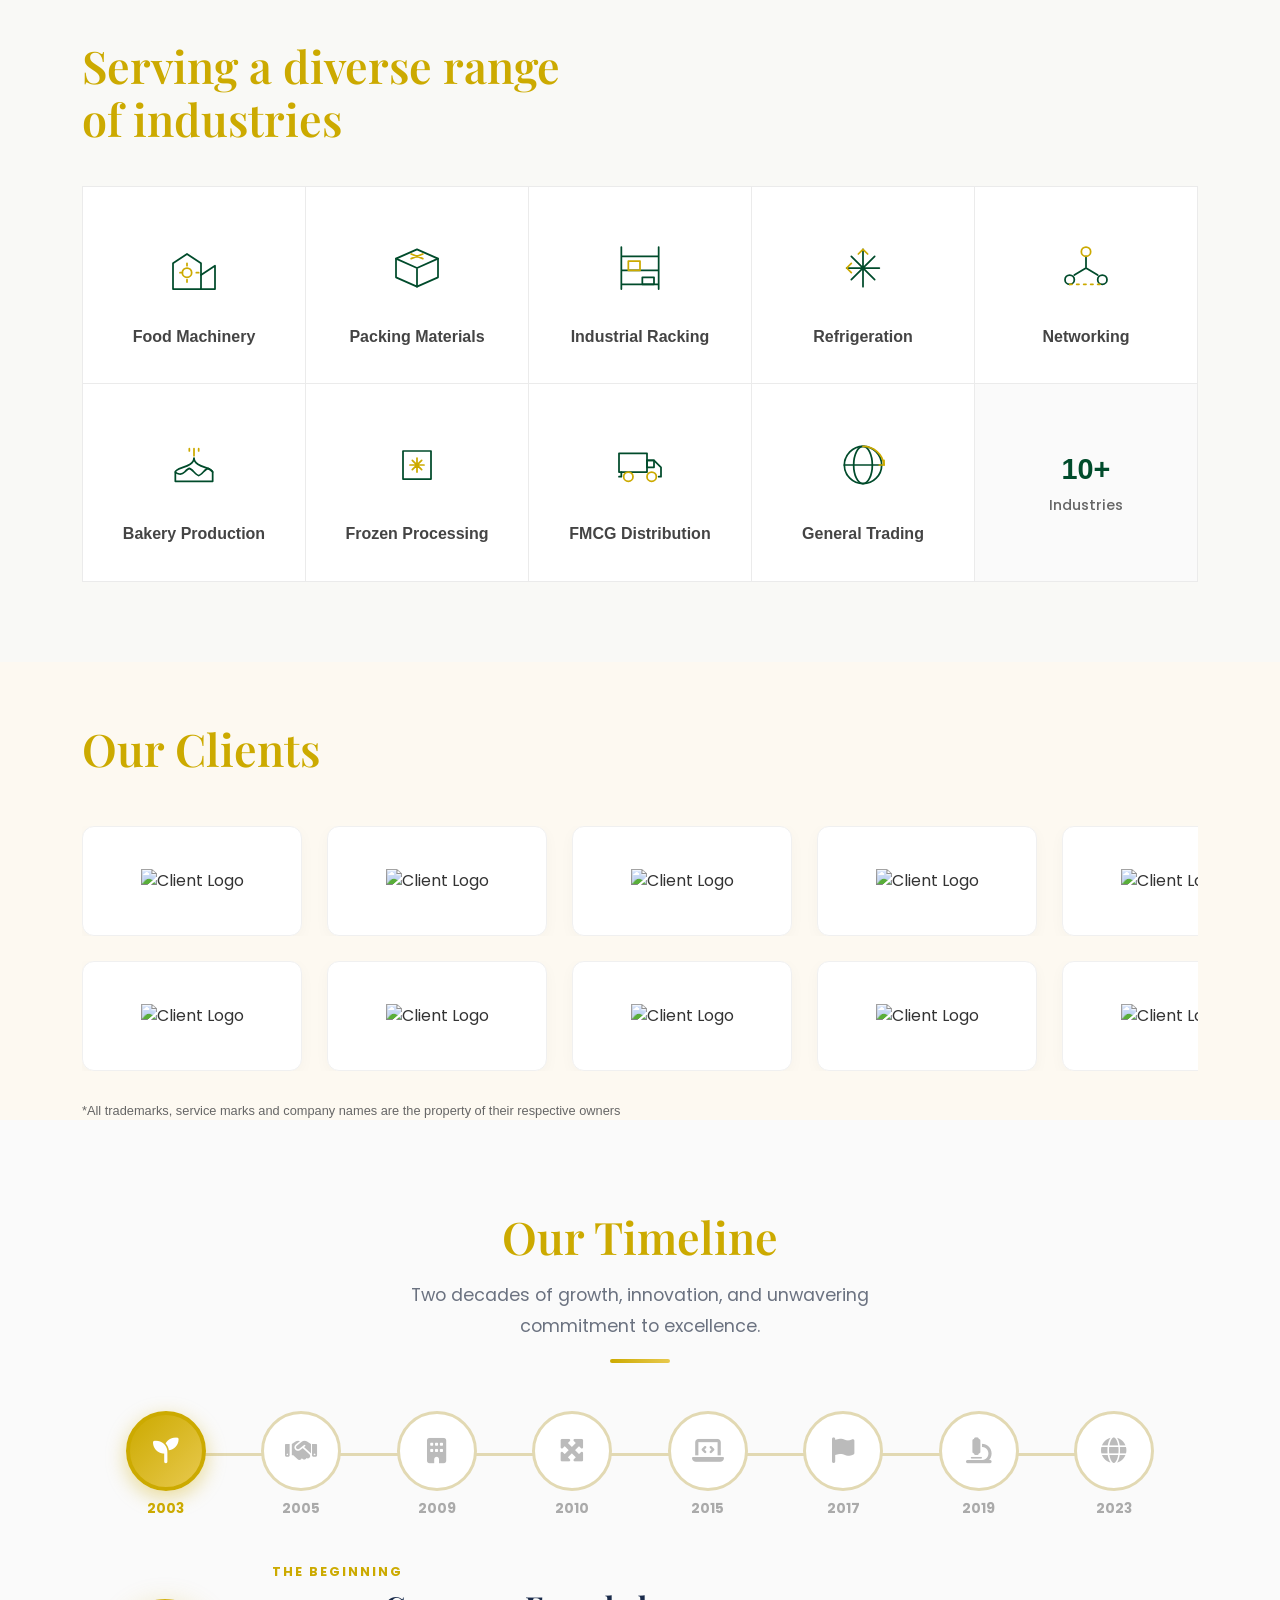
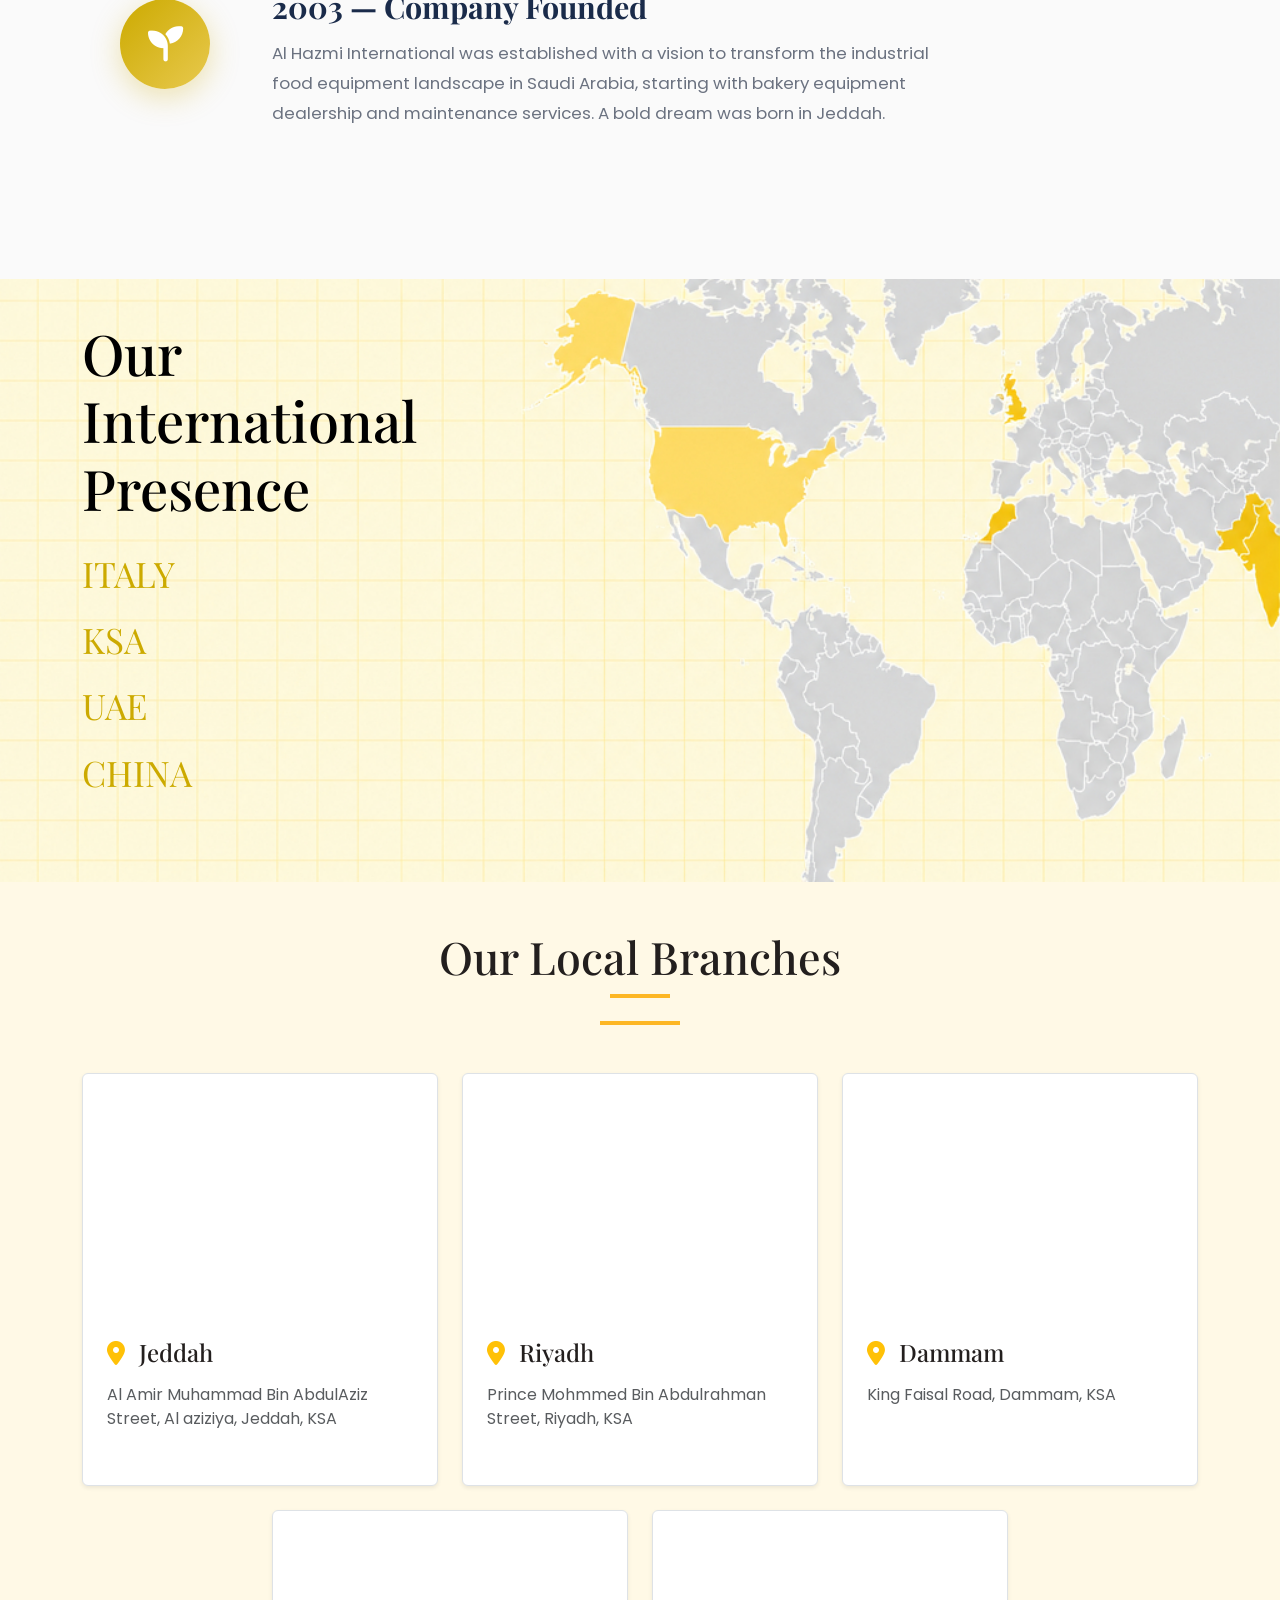
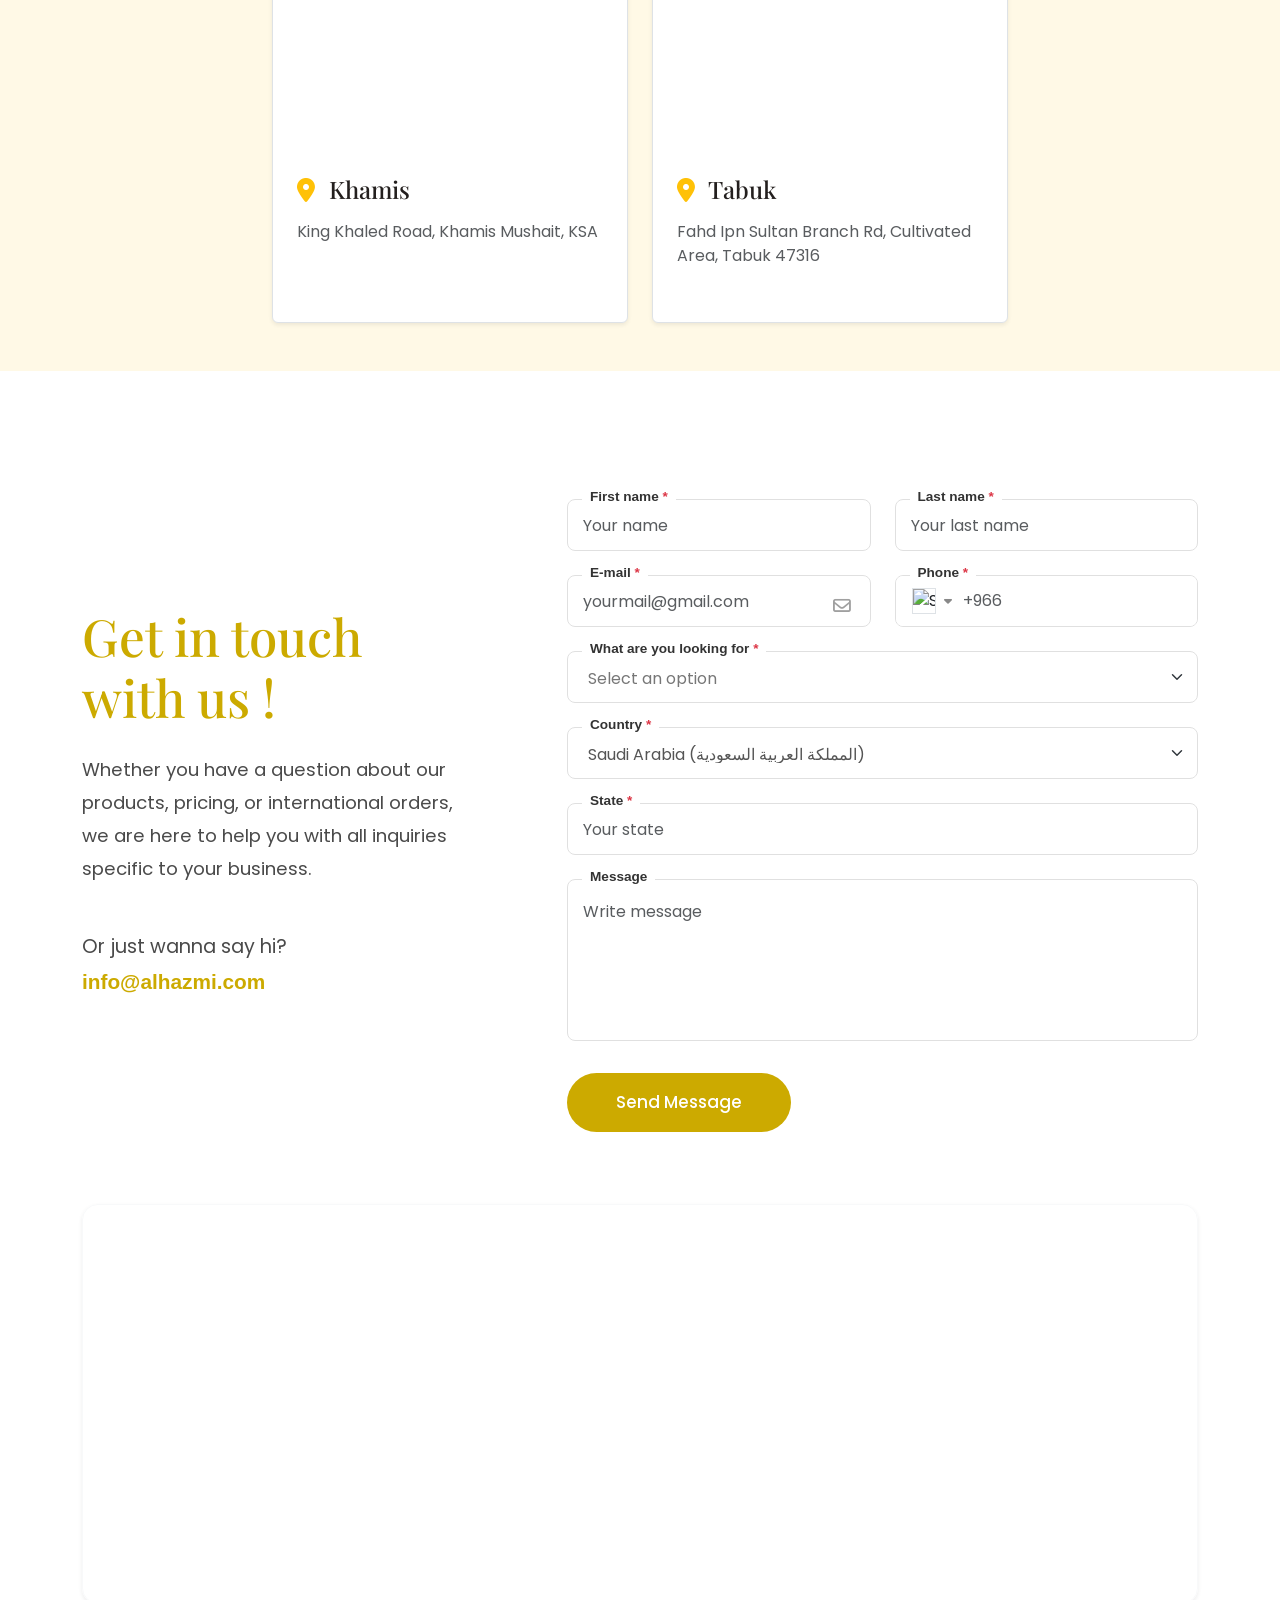
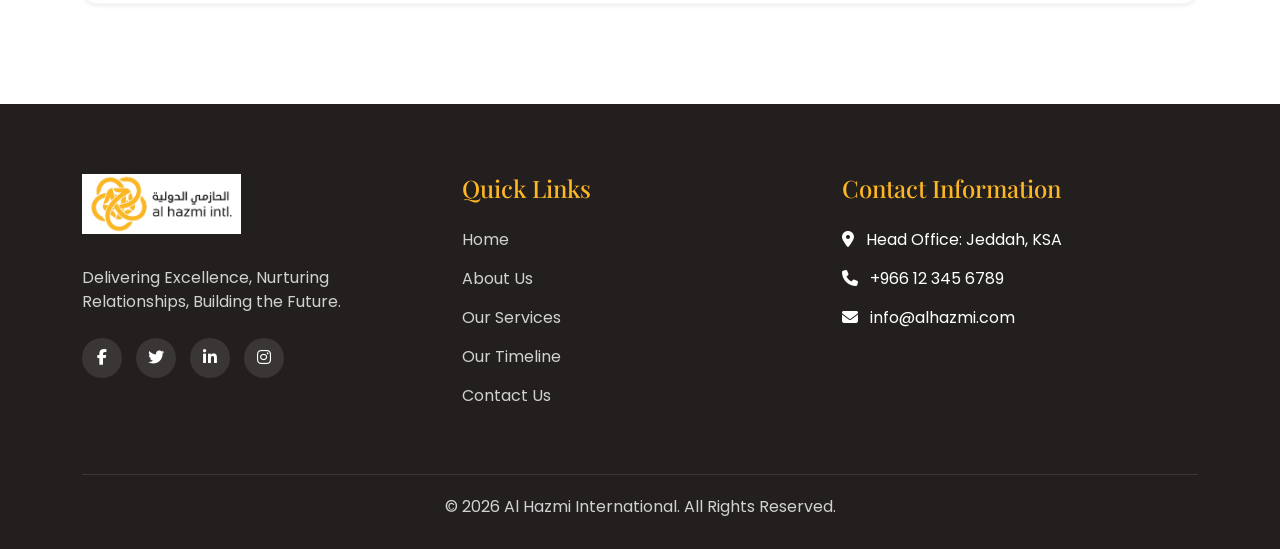
==== commit 338edbdf: "Your commit message" ====
--- a/index.html
+++ b/index.html
@@ -34,41 +34,54 @@
       <button class="navbar-toggler" type="button" data-bs-toggle="collapse" data-bs-target="#navbarNav" aria-controls="navbarNav" aria-expanded="false" aria-label="Toggle navigation">
         <span class="navbar-toggler-icon"></span>
       </button>
-      <div class="collapse navbar-collapse justify-content-center" id="navbarNav">
-        <ul class="navbar-nav">
-          <li class="nav-item">
-            <a class="nav-link active" href="#home">Home</a>
-          </li>
-          <li class="nav-item">
-            <a class="nav-link" href="#about">About Us</a>
-          </li>
-          <li class="nav-item">
-            <a class="nav-link" href="#services">Services & Industries</a>
-          </li>
-
-          <li class="nav-item">
-            <a class="nav-link" href="#process">Locations</a>
-          </li>
-          <li class="nav-item">
-            <a class="nav-link" href="#contact">Contact Us</a>
-          </li>
-          <!-- Language Switcher -->
-          <li class="nav-item dropdown ms-lg-3 me-lg-5 border-end pe-lg-5">
-            <a class="nav-link dropdown-toggle" href="#" id="languageDropdown" role="button" data-bs-toggle="dropdown" aria-expanded="false" style="color: var(--secondary-color) !important; font-weight: 600;">
+      <div class="collapse navbar-collapse flex-column align-items-end" id="navbarNav">
+        <!-- Top Row -->
+        <div class="d-none d-lg-flex w-100 justify-content-end align-items-center pt-1 pb-2 gap-4 navbar-divider">
+          <a href="tel:+966123456789" class="contact-link text-decoration-none small fw-semibold"><i class="fas fa-phone-alt text-secondary me-2"></i>+966 12 345 6789</a>
+          <a href="mailto:info@alhazmi.com" class="contact-link text-decoration-none small fw-semibold"><i class="fas fa-envelope text-secondary me-2"></i>info@alhazmi.com</a>
+          <a href="#" class="contact-link text-decoration-none small fw-semibold"><i class="fas fa-download text-secondary me-2"></i>Download Catalogue</a>
+          
+          <!-- Language Switcher in Top Row -->
+          <div class="dropdown navbar-divider-start ps-4">
+            <a class="contact-link dropdown-toggle text-decoration-none small fw-bold" href="#" id="languageDropdown" role="button" data-bs-toggle="dropdown" aria-expanded="false" style="color: var(--secondary-color) !important;">
               <i class="fas fa-globe"></i> EN
             </a>
             <ul class="dropdown-menu dropdown-menu-end shadow-sm border-0" aria-labelledby="languageDropdown" style="border-radius: 10px; min-width: 120px;">
               <li><a class="dropdown-item fw-bold" href="index.html" style="color: var(--primary-color);">English (EN)</a></li>
               <li><a class="dropdown-item" href="index-ar.html" style="font-family: 'Arial', sans-serif;">العربية (AR)</a></li>
             </ul>
-          </li>
+          </div>
+        </div>
+
+        <!-- Bottom Row -->
+        <div class="d-flex flex-column flex-lg-row w-100 pt-2 pb-1">
+          <div class="d-none d-lg-block" style="flex: 0.6;"></div>
+          
+          <ul class="navbar-nav justify-content-center align-items-center">
+            <li class="nav-item">
+              <a class="nav-link active" href="#home">Home</a>
+            </li>
+            <li class="nav-item">
+              <a class="nav-link" href="#about">About Us</a>
+            </li>
+            <li class="nav-item">
+              <a class="nav-link" href="#services">Services & Industries</a>
+            </li>
+            <li class="nav-item">
+              <a class="nav-link" href="#process">Locations</a>
+            </li>
+            <li class="nav-item">
+              <a class="nav-link" href="#contact">Contact Us</a>
+            </li>
+          </ul>
+
           <!-- Social Icons -->
-          <li class="nav-item d-flex align-items-center gap-3 ms-lg-4 mt-2 mt-lg-0 mb-2 mb-lg-0 pb-3 pb-lg-0">
+          <div class="d-flex align-items-center gap-3 justify-content-center justify-content-lg-end mt-3 mt-lg-0" style="flex: 1;">
             <a href="#" class="px-2" style="color: #E1306C; font-size: 1.35rem; transition: transform 0.3s; display: inline-block;" onmouseover="this.style.transform='translateY(-3px)'" onmouseout="this.style.transform='translateY(0)'"><i class="fab fa-instagram"></i></a>
             <a href="#" class="px-2" style="color: #1DA1F2; font-size: 1.35rem; transition: transform 0.3s; display: inline-block;" onmouseover="this.style.transform='translateY(-3px)'" onmouseout="this.style.transform='translateY(0)'"><i class="fab fa-twitter"></i></a>
             <a href="#" class="px-2" style="color: #1877F2; font-size: 1.35rem; transition: transform 0.3s; display: inline-block;" onmouseover="this.style.transform='translateY(-3px)'" onmouseout="this.style.transform='translateY(0)'"><i class="fab fa-facebook-f"></i></a>
-          </li>
-        </ul>
+          </div>
+        </div>
       </div>
     </div>
   </nav>
@@ -77,7 +90,7 @@
   <section id="home" class="hero-section text-start">
     <!-- Video Background -->
     <video autoplay muted loop playsinline class="hero-video">
-      <source src="assets/images/video/banner.mp4" type="video/mp4">
+      <source src="assets/images/video/banner3.mp4" type="video/mp4">
     </video>
     <!-- Overlay -->
     <div class="hero-overlay"></div>
@@ -122,82 +135,78 @@
   </section>
 
   <!-- About Us Section -->
-  <section id="about" class="about-redesign pb-0">
-    <div class="container-fluid p-0">
-      <div class="row g-0 align-items-stretch">
+  <section id="about" style="padding: 100px 0 30px; background-color: #fafafa; overflow: hidden;">
+    <div class="container">
+      <div class="row align-items-center g-5">
         
-        <!-- Left Column: Full Text -->
-        <div class="col-lg-7 d-flex flex-column justify-content-center p-5 about-left-col" data-aos="fade-right">
-          <div style="max-width: 800px; margin: 0 auto;">
-            <h2 class="about-heading mb-4" style="font-size: 2.8rem; text-transform: none; color: var(--secondary-color);">About Us</h2>
-            <div class="about-text-small" style="font-size: 1.05rem; line-height: 1.8;">
-              <p>Celebrating two decades of excellence, Al Hazmi International is synonymous with cutting-edge industrial food equipment and packaging solutions in Saudi Arabia. Our journey is marked by a steadfast commitment to quality, catering to diverse clients from niche restaurants to luxurious five-star hotels.</p>
-              <p>We are a robust solution provider not just in the food industry, but also in industrial racking and general trading for construction materials. We offer comprehensive, end-to-end solutions including meticulous design, sales, installation, and exceptional aftersales service.</p>
-              <p>Whether you need a single oven or a completely tailored suite, our highly trained engineers stand ready to exceed your expectations with unparalleled dedication.</p>
-              <p class="fw-bold mt-4" style="color: var(--primary-color); font-size: 1.15rem;">Al Hazmi International: Delivering Excellence, Nurturing Relationships, Building the Future.</p>
-            </div>
-          </div>
-        </div>
-
-        <!-- Right Column: Card & Progress Bars -->
-        <div class="col-lg-5 p-5 d-flex flex-column justify-content-center about-right-col" data-aos="fade-left">
+        <!-- Left Column: Text and Stats -->
+        <div class="col-lg-7 pe-lg-5 text-start" data-aos="fade-right">
           
-          <!-- Profile Card -->
-          <div class="profile-card mb-5">
-            <div class="d-flex align-items-center mb-3">
-              <img src="assets/images/chairman.png" alt="Hassan Al Hazmi" class="profile-avatar rounded-circle me-3" width="50" height="50">
-              <div>
-                <h6 class="mb-0 text-white text-uppercase fw-bold">Hassan Al Hazmi</h6>
-                <small class="text-white-50">Chairman & Co-Founder</small>
-              </div>
-              <div class="ms-auto text-white-50">
-                <i class="fas fa-heart text-danger me-2"></i>
-                <i class="far fa-bookmark"></i>
-              </div>
-            </div>
-            <div class="profile-video-thumb position-relative overflow-hidden mb-3">
-              <img src="assets/images/hero_bg.png" alt="Video Thumb" class="w-100" style="height: 120px; object-fit: cover;">
-            </div>
-            <div class="d-flex justify-content-between align-items-center">
-              <span class="text-white fw-bold text-uppercase" style="font-size: 0.8rem;">@VIDEO BY AL HAZMI</span>
-              <i class="fas fa-arrow-up-right-from-square text-white"></i>
-            </div>
-          </div>
-
-          <!-- Progress Bars -->
-          <div class="progress-block mb-4">
-            <div class="d-flex justify-content-between mb-1">
-              <span class="progress-label">EXPERT SUPPORT AND SERVICE</span>
-              <span class="progress-percent" data-target="87">0%</span>
-            </div>
-            <div class="progress-custom">
-              <div class="progress-custom-bar" data-width="87%" style="width: 0%;"></div>
-            </div>
-          </div>
-
-          <div class="progress-block mb-4">
-            <div class="d-flex justify-content-between mb-1">
-              <span class="progress-label">MAINTENANCE & REPAIR</span>
-              <span class="progress-percent" data-target="90">0%</span>
-            </div>
-            <div class="progress-custom">
-              <div class="progress-custom-bar" data-width="90%" style="width: 0%;"></div>
-            </div>
-          </div>
-
-          <div class="progress-block">
-            <div class="d-flex justify-content-between mb-1">
-              <span class="progress-label">CONSULTING AND PLANNING</span>
-              <span class="progress-percent" data-target="88">0%</span>
-            </div>
-            <div class="progress-custom">
-              <div class="progress-custom-bar" data-width="88%" style="width: 0%;"></div>
-            </div>
-          </div>
-
-        </div>
-      </div>
-    </div>
+          <!-- Section Heading -->
+          <h2 class="mb-3" style="font-size: 2.8rem; font-weight: 600; color: #ccaa00; font-family: 'Playfair Display', serif;">About Us</h2>
+          
+          <!-- Large Heading -->
+          <h2 class="mb-4" style="font-size: 2.2rem; font-weight: 500; color: #2b3a4a; line-height: 1.3;">
+            Al Hazmi International is synonymous with cutting-edge industrial food equipment and packaging solutions.
+          </h2>
+          
+          <!-- Text Paragraphs -->
+          <div style="color: #555; font-size: 1rem; line-height: 1.8; margin-bottom: 40px;">
+            <p>Celebrating two decades of excellence in Saudi Arabia. Our journey is marked by a steadfast commitment to quality, catering to diverse clients from niche restaurants to luxurious five-star hotels.</p>
+            <p>We are a robust solution provider not just in the food industry, but also in industrial racking and general trading for construction materials. We offer comprehensive, end-to-end solutions including meticulous design, sales, installation, and exceptional aftersales service.</p>
+            <p>Whether you need a single oven or a completely tailored suite, our highly trained engineers stand ready to exceed your expectations with unparalleled dedication.</p>
+            <p class="fw-bold mb-0 mt-3" style="color: #2b3a4a;">Al Hazmi International: Delivering Excellence, Nurturing Relationships, Building the Future.</p>
+          </div>
+          
+          <!-- Stats Card -->
+          <div class="d-flex justify-content-between align-items-center p-4" style="background-color: #FDF9F1; border: 1px solid #f2eedd; border-radius: 24px; box-shadow: 0 4px 20px rgba(0,0,0,0.02);">
+            
+            <div class="text-center px-2">
+              <h3 class="fw-normal mb-1" style="font-size: 2.2rem; color: #4a5568;"><span class="counter-value" data-count="20">0</span><span style="font-size: 1.2rem;">+</span></h3>
+              <p class="mb-0 text-muted" style="font-size: 0.8rem; font-weight: 500;">Years Exp.</p>
+            </div>
+            
+            <div style="width: 1px; height: 40px; background-color: #e6e0d4;"></div>
+            
+            <div class="text-center px-2">
+              <h3 class="fw-normal mb-1" style="font-size: 2.2rem; color: #4a5568;"><span class="counter-value" data-count="87">0</span><span style="font-size: 1.2rem;">%</span></h3>
+              <p class="mb-0 text-muted" style="font-size: 0.8rem; font-weight: 500;">Expert Support</p>
+            </div>
+            
+            <div style="width: 1px; height: 40px; background-color: #e6e0d4;"></div>
+            
+            <div class="text-center px-2">
+              <h3 class="fw-normal mb-1" style="font-size: 2.2rem; color: #4a5568;"><span class="counter-value" data-count="90">0</span><span style="font-size: 1.2rem;">%</span></h3>
+              <p class="mb-0 text-muted" style="font-size: 0.8rem; font-weight: 500;">Maintenance</p>
+            </div>
+            
+            <div style="width: 1px; height: 40px; background-color: #e6e0d4;"></div>
+            
+            <div class="text-center px-2">
+              <h3 class="fw-normal mb-1" style="font-size: 2.2rem; color: #4a5568;"><span class="counter-value" data-count="88">0</span><span style="font-size: 1.2rem;">%</span></h3>
+              <p class="mb-0 text-muted" style="font-size: 0.8rem; font-weight: 500;">Consulting</p>
+            </div>
+            
+          </div>
+          
+        </div>
+
+        <!-- Right Column: Image -->
+        <div class="col-lg-5" data-aos="fade-left">
+          <div class="position-relative d-inline-block w-100">
+            <!-- The main image -->
+            <img src="assets/images/about2 (1).jpeg" alt="About Al Hazmi" class="img-fluid w-100" style="border-radius: 30px; object-fit: cover; height: 550px;">
+            
+            <!-- Badge -->
+            <div class="position-absolute d-flex align-items-center justify-content-center" style="bottom: -20px; right: -10px; background-color: #0b2239; color: white; padding: 12px 25px; border-radius: 30px; font-weight: 500; font-size: 0.95rem; box-shadow: 0 10px 30px rgba(0,0,0,0.15);">
+              <i class="fas fa-globe-americas me-2" style="color: #0d6efd;"></i> Industrial Experts
+            </div>
+          </div>
+        </div>
+        
+      </div>
+    </div>
+  </section>
     
     <!-- Partners Heading -->
     <div class="container-fluid px-5 pb-3 pt-4">
@@ -354,7 +363,7 @@
   </section>
 
   <!-- Our Mission Section -->
-  <section id="mission" class="mission-section" style="background: url('assets/images/bg2.jpg') center center/cover no-repeat; padding: 120px 0; position: relative;">
+  <section id="mission" class="mission-section" style="background: url('assets/images/bg2.jpg') center center/cover no-repeat; padding: 60px 0; position: relative;">
     <div class="container">
       <div class="text-center mb-5" data-aos="fade-up">
         <h2 style="font-size: 3rem; font-weight: 700; color: var(--secondary-color); font-family: 'Playfair Display', serif;">Our Mission</h2>
@@ -395,28 +404,56 @@
           </div>
         </div>
       </div>
+
+      <!-- Company Statistics -->
+      <div class="stats-container mt-4 pt-4">
+        <div class="row text-center justify-content-center align-items-center">
+          
+          <!-- Stat 1 -->
+          <div class="col-md-4 mb-4 mb-md-0 position-relative">
+            <h2 class="display-5 fw-bold mb-2 counter-value" data-count="3" style="font-family: 'Playfair Display', serif; color: #ccaa00;">0</h2>
+            <span style="font-family: 'Playfair Display', serif; font-size: 2.5rem; font-weight: bold; color: #ccaa00;"> million sq.ft</span>
+            <p class="fs-5 mb-0" style="color: #ffffff;">of manufacturing area</p>
+            <div class="position-absolute top-50 end-0 translate-middle-y d-none d-md-block" style="width: 1px; height: 60px; background-color: rgba(255,255,255,0.3);"></div>
+          </div>
+          
+          <!-- Stat 2 -->
+          <div class="col-md-4 mb-4 mb-md-0 position-relative">
+            <h2 class="display-5 fw-bold mb-2 counter-value" data-count="250000" style="font-family: 'Playfair Display', serif; color: #ccaa00;">0</h2>
+            <p class="fs-5 mb-0" style="color: #ffffff;">pallet location</p>
+            <div class="position-absolute top-50 end-0 translate-middle-y d-none d-md-block" style="width: 1px; height: 60px; background-color: rgba(255,255,255,0.3);"></div>
+          </div>
+          
+          <!-- Stat 3 -->
+          <div class="col-md-4">
+            <h2 class="display-5 fw-bold mb-2 counter-value" data-count="25" style="font-family: 'Playfair Display', serif; color: #ccaa00;">0</h2>
+            <p class="fs-5 mb-0" style="color: #ffffff;">Manufacturing Units</p>
+          </div>
+          
+        </div>
+      </div>
     </div>
   </section>
 
   <!-- Our Products Section -->
-  <section class="products-section" id="products" style="padding: 120px 0; background-color: rgba(253, 183, 36, 0.08);">
+  <section class="products-section bg-white" id="products" style="padding: 120px 0;">
     <div class="container">
-      <div class="text-center mb-5" data-aos="fade-up">
-        <h2 style="font-size: 3rem; font-weight: 700; color: var(--secondary-color); font-family: 'Playfair Display', serif;">Our Products</h2>
-        <div style="width: 80px; height: 4px; background-color: var(--secondary-color); margin: 15px auto 0;"></div>
+      <div class="mb-5" data-aos="fade-up">
+        <h2 style="font-size: 2.8rem; font-weight: 600; color: #ccaa00;">Our Products</h2>
       </div>
       
-      <div class="row justify-content-center g-4 mt-4">
+      <div class="row g-4">
         <!-- Bakery Equipment -->
         <div class="col-lg-4 col-md-6" data-aos="fade-up" data-aos-delay="100">
           <a href="bakery-equipment.html" class="text-decoration-none">
-            <div class="product-category-card position-relative rounded-4 h-100 shadow-sm border border-light bg-white overflow-hidden">
-              <div class="product-img-wrapper w-100" style="height: 250px; background: url('assets/images/bakery.jpg') center/cover; transition: transform 0.6s ease;"></div>
-              <div class="overlay position-absolute w-100 h-100" style="background: rgba(0,0,0,0.2); top: 0; left: 0;"></div>
-              
-              <div class="hover-content position-absolute w-100 h-100 d-flex flex-column justify-content-center align-items-center" style="top: 0; left: 0; transition: all 0.4s ease;">
-                <h3 class="fw-bold mb-4 text-center px-3" style="color: var(--secondary-color); font-family: 'Playfair Display', serif; text-shadow: 1px 1px 3px rgba(0,0,0,0.5);">Bakery Equipment</h3>
-                <span class="btn btn-primary-custom rounded-pill px-4">View</span>
+            <div class="product-category-card rounded-4 bg-white border h-100 overflow-hidden d-flex flex-column" style="border-color: #f0f0f0; box-shadow: 0 4px 20px rgba(0,0,0,0.03); transition: transform 0.3s ease;">
+              <div class="product-img-wrapper w-100" style="height: 260px; background: url('assets/images/bakery.jpg') center/cover;"></div>
+              <div class="d-flex justify-content-between align-items-center p-4 mt-auto">
+                <h3 class="m-0 fw-bold" style="font-size: 1.2rem; color: #000000;">Bakery Equipment</h3>
+                <div class="d-flex align-items-center">
+                  <span style="color: #dc3545; font-size: 1.5rem; line-height: 0; margin-right: 6px; font-weight: 300;">○</span>
+                  <i class="fas fa-arrow-right" style="color: #6c757d; font-size: 1rem;"></i>
+                </div>
               </div>
             </div>
           </a>
@@ -425,13 +462,14 @@
         <!-- Pastry Equipment -->
         <div class="col-lg-4 col-md-6" data-aos="fade-up" data-aos-delay="200">
           <a href="pastry-equipment.html" class="text-decoration-none">
-            <div class="product-category-card position-relative rounded-4 h-100 shadow-sm border border-light bg-white overflow-hidden">
-              <div class="product-img-wrapper w-100" style="height: 250px; background: url('assets/images/pastry.jpg') center/cover; transition: transform 0.6s ease;"></div>
-              <div class="overlay position-absolute w-100 h-100" style="background: rgba(0,0,0,0.2); top: 0; left: 0;"></div>
-              
-              <div class="hover-content position-absolute w-100 h-100 d-flex flex-column justify-content-center align-items-center" style="top: 0; left: 0; transition: all 0.4s ease;">
-                <h3 class="fw-bold mb-4 text-center px-3" style="color: var(--secondary-color); font-family: 'Playfair Display', serif; text-shadow: 1px 1px 3px rgba(0,0,0,0.5);">Pastry Equipment</h3>
-                <span class="btn btn-primary-custom rounded-pill px-4">View</span>
+            <div class="product-category-card rounded-4 bg-white border h-100 overflow-hidden d-flex flex-column" style="border-color: #f0f0f0; box-shadow: 0 4px 20px rgba(0,0,0,0.03); transition: transform 0.3s ease;">
+              <div class="product-img-wrapper w-100" style="height: 260px; background: url('assets/images/pastry.jpg') center/cover;"></div>
+              <div class="d-flex justify-content-between align-items-center p-4 mt-auto">
+                <h3 class="m-0 fw-bold" style="font-size: 1.2rem; color: #000000;">Pastry Equipment</h3>
+                <div class="d-flex align-items-center">
+                  <span style="color: #dc3545; font-size: 1.5rem; line-height: 0; margin-right: 6px; font-weight: 300;">○</span>
+                  <i class="fas fa-arrow-right" style="color: #6c757d; font-size: 1rem;"></i>
+                </div>
               </div>
             </div>
           </a>
@@ -440,13 +478,14 @@
         <!-- Chocolate Machine -->
         <div class="col-lg-4 col-md-6" data-aos="fade-up" data-aos-delay="300">
           <a href="chocolate-machines.html" class="text-decoration-none">
-            <div class="product-category-card position-relative rounded-4 h-100 shadow-sm border border-light bg-white overflow-hidden">
-              <div class="product-img-wrapper w-100" style="height: 250px; background: url('assets/images/chocolate.jpg') center/cover; transition: transform 0.6s ease;"></div>
-              <div class="overlay position-absolute w-100 h-100" style="background: rgba(0,0,0,0.2); top: 0; left: 0;"></div>
-              
-              <div class="hover-content position-absolute w-100 h-100 d-flex flex-column justify-content-center align-items-center" style="top: 0; left: 0; transition: all 0.4s ease;">
-                <h3 class="fw-bold mb-4 text-center px-3" style="color: var(--secondary-color); font-family: 'Playfair Display', serif; text-shadow: 1px 1px 3px rgba(0,0,0,0.5);">Chocolate Machine</h3>
-                <span class="btn btn-primary-custom rounded-pill px-4">View</span>
+            <div class="product-category-card rounded-4 bg-white border h-100 overflow-hidden d-flex flex-column" style="border-color: #f0f0f0; box-shadow: 0 4px 20px rgba(0,0,0,0.03); transition: transform 0.3s ease;">
+              <div class="product-img-wrapper w-100" style="height: 260px; background: url('assets/images/chocolate.jpg') center/cover;"></div>
+              <div class="d-flex justify-content-between align-items-center p-4 mt-auto">
+                <h3 class="m-0 fw-bold" style="font-size: 1.2rem; color: #000000;">Chocolate Machine</h3>
+                <div class="d-flex align-items-center">
+                  <span style="color: #dc3545; font-size: 1.5rem; line-height: 0; margin-right: 6px; font-weight: 300;">○</span>
+                  <i class="fas fa-arrow-right" style="color: #6c757d; font-size: 1rem;"></i>
+                </div>
               </div>
             </div>
           </a>
@@ -455,13 +494,14 @@
         <!-- Production Line -->
         <div class="col-lg-4 col-md-6" data-aos="fade-up" data-aos-delay="400">
           <a href="production-line.html" class="text-decoration-none">
-            <div class="product-category-card position-relative rounded-4 h-100 shadow-sm border border-light bg-white overflow-hidden">
-              <div class="product-img-wrapper w-100" style="height: 250px; background: url('assets/images/production.jpg') center/cover; transition: transform 0.6s ease;"></div>
-              <div class="overlay position-absolute w-100 h-100" style="background: rgba(0,0,0,0.2); top: 0; left: 0;"></div>
-              
-              <div class="hover-content position-absolute w-100 h-100 d-flex flex-column justify-content-center align-items-center" style="top: 0; left: 0; transition: all 0.4s ease;">
-                <h3 class="fw-bold mb-4 text-center px-3" style="color: var(--secondary-color); font-family: 'Playfair Display', serif; text-shadow: 1px 1px 3px rgba(0,0,0,0.5);">Production Line</h3>
-                <span class="btn btn-primary-custom rounded-pill px-4">View</span>
+            <div class="product-category-card rounded-4 bg-white border h-100 overflow-hidden d-flex flex-column" style="border-color: #f0f0f0; box-shadow: 0 4px 20px rgba(0,0,0,0.03); transition: transform 0.3s ease;">
+              <div class="product-img-wrapper w-100" style="height: 260px; background: url('assets/images/production.jpg') center/cover;"></div>
+              <div class="d-flex justify-content-between align-items-center p-4 mt-auto">
+                <h3 class="m-0 fw-bold" style="font-size: 1.2rem; color: #000000;">Production Line</h3>
+                <div class="d-flex align-items-center">
+                  <span style="color: #dc3545; font-size: 1.5rem; line-height: 0; margin-right: 6px; font-weight: 300;">○</span>
+                  <i class="fas fa-arrow-right" style="color: #6c757d; font-size: 1rem;"></i>
+                </div>
               </div>
             </div>
           </a>
@@ -470,13 +510,14 @@
         <!-- Packaging Solution -->
         <div class="col-lg-4 col-md-6" data-aos="fade-up" data-aos-delay="500">
           <a href="packing-machines.html" class="text-decoration-none">
-            <div class="product-category-card position-relative rounded-4 h-100 shadow-sm border border-light bg-white overflow-hidden">
-              <div class="product-img-wrapper w-100" style="height: 250px; background: url('assets/images/packing.jpg') center/cover; transition: transform 0.6s ease;"></div>
-              <div class="overlay position-absolute w-100 h-100" style="background: rgba(0,0,0,0.2); top: 0; left: 0;"></div>
-              
-              <div class="hover-content position-absolute w-100 h-100 d-flex flex-column justify-content-center align-items-center" style="top: 0; left: 0; transition: all 0.4s ease;">
-                <h3 class="fw-bold mb-4 text-center px-3" style="color: var(--secondary-color); font-family: 'Playfair Display', serif; text-shadow: 1px 1px 3px rgba(0,0,0,0.5);">Packaging Solution</h3>
-                <span class="btn btn-primary-custom rounded-pill px-4">View</span>
+            <div class="product-category-card rounded-4 bg-white border h-100 overflow-hidden d-flex flex-column" style="border-color: #f0f0f0; box-shadow: 0 4px 20px rgba(0,0,0,0.03); transition: transform 0.3s ease;">
+              <div class="product-img-wrapper w-100" style="height: 260px; background: url('assets/images/packing.jpg') center/cover;"></div>
+              <div class="d-flex justify-content-between align-items-center p-4 mt-auto">
+                <h3 class="m-0 fw-bold" style="font-size: 1.2rem; color: #000000;">Packaging Solution</h3>
+                <div class="d-flex align-items-center">
+                  <span style="color: #dc3545; font-size: 1.5rem; line-height: 0; margin-right: 6px; font-weight: 300;">○</span>
+                  <i class="fas fa-arrow-right" style="color: #6c757d; font-size: 1rem;"></i>
+                </div>
               </div>
             </div>
           </a>
@@ -486,184 +527,534 @@
   </section>
 
   <!-- Services & Industries Section -->
-  <section class="bg-light" id="services">
+  <section id="services" class="services-grid-section">
     <div class="container">
-      <div class="section-title" data-aos="fade-up">
-        <h2 style="color: var(--secondary-color) !important;">Our Services</h2>
-      </div>
-      <div class="row g-4 mb-5 pb-5">
-        <!-- Service 1 -->
-        <div class="col-lg-4 col-md-6" data-aos="fade-up" data-aos-delay="100">
-          <div class="card border-0 rounded-0 shadow h-100 bg-white">
-            <div class="position-relative" style="height: 240px;">
-              <div class="w-100 h-100" style="background: url('https://images.unsplash.com/photo-1581091226825-a6a2a5aee158?w=600&q=80') center/cover;"></div>
-              <div class="position-absolute top-0 start-0 d-flex justify-content-center align-items-center" style="width: 60px; height: 60px; background-color: var(--secondary-color);">
-                <i class="fas fa-cogs fa-2x" style="color: #000;"></i>
-              </div>
-              <div class="position-absolute top-0 end-0 px-3 py-1 mt-2 me-2" style="background-color: #2a2a2a; color: #ccc; font-size: 0.75rem; letter-spacing: 1px; border: 1px solid #444;">SERVICE</div>
-            </div>
-            <div class="card-body p-4 text-start">
-              <h5 class="fw-bold text-dark mb-3 text-uppercase" style="letter-spacing: 0.5px; font-size: 1.1rem;"><span style="color: var(--secondary-color);">Industrial</span> Food Machinery Line</h5>
-              <p class="mb-0 text-muted" style="font-size: 0.95rem;">Delivering comprehensive and advanced automated solutions to streamline and elevate your food production processes.</p>
-            </div>
-          </div>
-        </div>
-
-        <!-- Service 2 -->
-        <div class="col-lg-4 col-md-6" data-aos="fade-up" data-aos-delay="200">
-          <div class="card border-0 rounded-0 shadow h-100 bg-white">
-            <div class="position-relative" style="height: 240px;">
-              <div class="w-100 h-100" style="background: url('assets/images/production.jpg') center/cover;"></div>
-              <div class="position-absolute top-0 start-0 d-flex justify-content-center align-items-center" style="width: 60px; height: 60px; background-color: var(--secondary-color);">
-                <i class="fas fa-box-open fa-2x" style="color: #000;"></i>
-              </div>
-              <div class="position-absolute top-0 end-0 px-3 py-1 mt-2 me-2" style="background-color: #2a2a2a; color: #ccc; font-size: 0.75rem; letter-spacing: 1px; border: 1px solid #444;">SERVICE</div>
-            </div>
-            <div class="card-body p-4 text-start">
-              <h5 class="fw-bold text-dark mb-3 text-uppercase" style="letter-spacing: 0.5px; font-size: 1.1rem;"><span style="color: var(--secondary-color);">Industrial</span> Packing & Materials</h5>
-              <p class="mb-0 text-muted" style="font-size: 0.95rem;">High-speed packaging solutions and premium materials designed to protect your products and enhance efficiency.</p>
-            </div>
-          </div>
-        </div>
-
-        <!-- Service 3 -->
-        <div class="col-lg-4 col-md-6" data-aos="fade-up" data-aos-delay="300">
-          <div class="card border-0 rounded-0 shadow h-100 bg-white">
-            <div class="position-relative" style="height: 240px;">
-              <div class="w-100 h-100" style="background: url('https://images.unsplash.com/photo-1586528116311-ad8dd3c8310d?w=600&q=80') center/cover;"></div>
-              <div class="position-absolute top-0 start-0 d-flex justify-content-center align-items-center" style="width: 60px; height: 60px; background-color: var(--secondary-color);">
-                <i class="fas fa-layer-group fa-2x" style="color: #000;"></i>
-              </div>
-              <div class="position-absolute top-0 end-0 px-3 py-1 mt-2 me-2" style="background-color: #2a2a2a; color: #ccc; font-size: 0.75rem; letter-spacing: 1px; border: 1px solid #444;">SERVICE</div>
-            </div>
-            <div class="card-body p-4 text-start">
-              <h5 class="fw-bold text-dark mb-3 text-uppercase" style="letter-spacing: 0.5px; font-size: 1.1rem;"><span style="color: var(--secondary-color);">Industrial</span> Racking</h5>
-              <p class="mb-0 text-muted" style="font-size: 0.95rem;">Robust and customized warehousing solutions to optimize storage capacity and improve inventory management.</p>
-            </div>
-          </div>
-        </div>
-
-        <!-- Service 4 -->
-        <div class="col-lg-4 col-md-6" data-aos="fade-up" data-aos-delay="100">
-          <div class="card border-0 rounded-0 shadow h-100 bg-white">
-            <div class="position-relative" style="height: 240px;">
-              <div class="w-100 h-100" style="background: url('assets/images/refrigeration.jpg') center/cover;"></div>
-              <div class="position-absolute top-0 start-0 d-flex justify-content-center align-items-center" style="width: 60px; height: 60px; background-color: var(--secondary-color);">
-                <i class="fas fa-snowflake fa-2x" style="color: #000;"></i>
-              </div>
-              <div class="position-absolute top-0 end-0 px-3 py-1 mt-2 me-2" style="background-color: #2a2a2a; color: #ccc; font-size: 0.75rem; letter-spacing: 1px; border: 1px solid #444;">SERVICE</div>
-            </div>
-            <div class="card-body p-4 text-start">
-              <h5 class="fw-bold text-dark mb-3 text-uppercase" style="letter-spacing: 0.5px; font-size: 1.1rem;"><span style="color: var(--secondary-color);">Refrigeration</span></h5>
-              <p class="mb-0 text-muted" style="font-size: 0.95rem;">State-of-the-art cooling systems ensuring maximum freshness and compliance with all food safety standards.</p>
-            </div>
-          </div>
-        </div>
-
-        <!-- Service 5 -->
-        <div class="col-lg-4 col-md-6" data-aos="fade-up" data-aos-delay="200">
-          <div class="card border-0 rounded-0 shadow h-100 bg-white">
-            <div class="position-relative" style="height: 240px;">
-              <div class="w-100 h-100" style="background: url('assets/images/netwoking.jpg') center/cover;"></div>
-              <div class="position-absolute top-0 start-0 d-flex justify-content-center align-items-center" style="width: 60px; height: 60px; background-color: var(--secondary-color);">
-                <i class="fas fa-network-wired fa-2x" style="color: #000;"></i>
-              </div>
-              <div class="position-absolute top-0 end-0 px-3 py-1 mt-2 me-2" style="background-color: #2a2a2a; color: #ccc; font-size: 0.75rem; letter-spacing: 1px; border: 1px solid #444;">SERVICE</div>
-            </div>
-            <div class="card-body p-4 text-start">
-              <h5 class="fw-bold text-dark mb-3 text-uppercase" style="letter-spacing: 0.5px; font-size: 1.1rem;"><span style="color: var(--secondary-color);">Networking</span></h5>
-              <p class="mb-0 text-muted" style="font-size: 0.95rem;">Reliable and secure IT infrastructure solutions to keep your industrial and office operations connected seamlessly.</p>
-            </div>
-          </div>
-        </div>
-
-        <!-- Service 6 -->
-        <div class="col-lg-4 col-md-6" data-aos="fade-up" data-aos-delay="300">
-          <div class="card border-0 rounded-0 shadow h-100 bg-white">
-            <div class="position-relative" style="height: 240px;">
-              <div class="w-100 h-100" style="background: url('assets/images/bakery.jpg') center/cover;"></div>
-              <div class="position-absolute top-0 start-0 d-flex justify-content-center align-items-center" style="width: 60px; height: 60px; background-color: var(--secondary-color);">
-                <i class="fas fa-bread-slice fa-2x" style="color: #000;"></i>
-              </div>
-              <div class="position-absolute top-0 end-0 px-3 py-1 mt-2 me-2" style="background-color: #2a2a2a; color: #ccc; font-size: 0.75rem; letter-spacing: 1px; border: 1px solid #444;">SERVICE</div>
-            </div>
-            <div class="card-body p-4 text-start">
-              <h5 class="fw-bold text-dark mb-3 text-uppercase" style="letter-spacing: 0.5px; font-size: 1.1rem;"><span style="color: var(--secondary-color);">Bakery</span> Production</h5>
-              <p class="mb-0 text-muted" style="font-size: 0.95rem;">Complete bakery lines equipped with the latest technology for high-volume, consistent, and quality baking.</p>
-            </div>
-          </div>
-        </div>
-
-        <!-- Service 7 -->
-        <div class="col-lg-4 col-md-6" data-aos="fade-up" data-aos-delay="100">
-          <div class="card border-0 rounded-0 shadow h-100 bg-white">
-            <div class="position-relative" style="height: 240px;">
-              <div class="w-100 h-100" style="background: url('assets/images/forzen.jpg') center/cover;"></div>
-              <div class="position-absolute top-0 start-0 d-flex justify-content-center align-items-center" style="width: 60px; height: 60px; background-color: var(--secondary-color);">
-                <i class="fas fa-icicles fa-2x" style="color: #000;"></i>
-              </div>
-              <div class="position-absolute top-0 end-0 px-3 py-1 mt-2 me-2" style="background-color: #2a2a2a; color: #ccc; font-size: 0.75rem; letter-spacing: 1px; border: 1px solid #444;">SERVICE</div>
-            </div>
-            <div class="card-body p-4 text-start">
-              <h5 class="fw-bold text-dark mb-3 text-uppercase" style="letter-spacing: 0.5px; font-size: 1.1rem;"><span style="color: var(--secondary-color);">Frozen</span> Food Processing</h5>
-              <p class="mb-0 text-muted" style="font-size: 0.95rem;">Advanced machinery designed for rapid freezing and safe processing of meats, vegetables, and pre-cooked meals.</p>
-            </div>
-          </div>
-        </div>
-
-        <!-- Service 8 -->
-        <div class="col-lg-4 col-md-6" data-aos="fade-up" data-aos-delay="200">
-          <div class="card border-0 rounded-0 shadow h-100 bg-white">
-            <div class="position-relative" style="height: 240px;">
-              <div class="w-100 h-100" style="background: url('assets/images/fmcg.jpg') center/cover;"></div>
-              <div class="position-absolute top-0 start-0 d-flex justify-content-center align-items-center" style="width: 60px; height: 60px; background-color: var(--secondary-color);">
-                <i class="fas fa-truck-loading fa-2x" style="color: #000;"></i>
-              </div>
-              <div class="position-absolute top-0 end-0 px-3 py-1 mt-2 me-2" style="background-color: #2a2a2a; color: #ccc; font-size: 0.75rem; letter-spacing: 1px; border: 1px solid #444;">SERVICE</div>
-            </div>
-            <div class="card-body p-4 text-start">
-              <h5 class="fw-bold text-dark mb-3 text-uppercase" style="letter-spacing: 0.5px; font-size: 1.1rem;"><span style="color: var(--secondary-color);">FMCG</span> Distribution</h5>
-              <p class="mb-0 text-muted" style="font-size: 0.95rem;">Extensive logistics and distribution networks ensuring Fast-Moving Consumer Goods reach markets efficiently.</p>
-            </div>
-          </div>
-        </div>
-
-        <!-- Service 9 -->
-        <div class="col-lg-4 col-md-6" data-aos="fade-up" data-aos-delay="300">
-          <div class="card border-0 rounded-0 shadow h-100 bg-white">
-            <div class="position-relative" style="height: 240px;">
-              <div class="w-100 h-100" style="background: url('https://images.unsplash.com/photo-1454165804606-c3d57bc86b40?w=600&q=80') center/cover;"></div>
-              <div class="position-absolute top-0 start-0 d-flex justify-content-center align-items-center" style="width: 60px; height: 60px; background-color: var(--secondary-color);">
-                <i class="fas fa-globe fa-2x" style="color: #000;"></i>
-              </div>
-              <div class="position-absolute top-0 end-0 px-3 py-1 mt-2 me-2" style="background-color: #2a2a2a; color: #ccc; font-size: 0.75rem; letter-spacing: 1px; border: 1px solid #444;">SERVICE</div>
-            </div>
-            <div class="card-body p-4 text-start">
-              <h5 class="fw-bold text-dark mb-3 text-uppercase" style="letter-spacing: 0.5px; font-size: 1.1rem;"><span style="color: var(--secondary-color);">General</span> Trading</h5>
-              <p class="mb-0 text-muted" style="font-size: 0.95rem;">Global sourcing and trading expertise connecting you with premium suppliers and dynamic international markets.</p>
-            </div>
-          </div>
-        </div>
+      <h2 class="services-grid-title" data-aos="fade-up">Serving a diverse range<br>of industries</h2>
+      
+      <div class="services-grid" data-aos="fade-up" data-aos-delay="100">
+        
+        <div class="service-grid-item">
+          <div class="service-icon">
+            <svg viewBox="0 0 48 48" width="56" height="56" fill="none" stroke-width="1.5" stroke-linecap="round" stroke-linejoin="round">
+              <path d="M6 42V20l12-8 12 8v22H6z" stroke="var(--svg-primary)" />
+              <path d="M30 30l12-8v20H30" stroke="var(--svg-primary)" />
+              <circle cx="18" cy="28" r="4" stroke="var(--svg-accent)" />
+              <path d="M18 20v2m0 12v2m-6-8h2m12 0h2" stroke="var(--svg-accent)" />
+            </svg>
+          </div>
+          <div class="service-name">Food Machinery</div>
+        </div>
+
+        <div class="service-grid-item">
+          <div class="service-icon">
+            <svg viewBox="0 0 48 48" width="56" height="56" fill="none" stroke-width="1.5" stroke-linecap="round" stroke-linejoin="round">
+              <path d="M6 16l18-8 18 8v16l-18 8-18-8V16z" stroke="var(--svg-primary)" />
+              <path d="M6 16l18 8 18-8M24 24v16" stroke="var(--svg-primary)" />
+              <path d="M19 12l10 4M29 12l-10 4" stroke="var(--svg-accent)" />
+            </svg>
+          </div>
+          <div class="service-name">Packing Materials</div>
+        </div>
+
+        <div class="service-grid-item">
+          <div class="service-icon">
+            <svg viewBox="0 0 48 48" width="56" height="56" fill="none" stroke-width="1.5" stroke-linecap="round" stroke-linejoin="round">
+              <path d="M8 6v36M40 6v36M8 14h32M8 26h32M8 38h32" stroke="var(--svg-primary)" />
+              <path d="M14 26v-8h10v8H14z" stroke="var(--svg-accent)" />
+              <path d="M26 38v-6h10v6H26z" stroke="var(--svg-primary)" />
+            </svg>
+          </div>
+          <div class="service-name">Industrial Racking</div>
+        </div>
+
+        <div class="service-grid-item">
+          <div class="service-icon">
+            <svg viewBox="0 0 48 48" width="56" height="56" fill="none" stroke-width="1.5" stroke-linecap="round" stroke-linejoin="round">
+              <path d="M24 8v32M10 24h28M14 14l20 20M34 14L14 34" stroke="var(--svg-primary)" />
+              <path d="M24 8l-4 4M24 8l4 4M10 24l4-4M10 24l4 4" stroke="var(--svg-accent)" />
+            </svg>
+          </div>
+          <div class="service-name">Refrigeration</div>
+        </div>
+
+        <div class="service-grid-item">
+          <div class="service-icon">
+            <svg viewBox="0 0 48 48" width="56" height="56" fill="none" stroke-width="1.5" stroke-linecap="round" stroke-linejoin="round">
+              <path d="M24 14v10M14 30l10-6 10 6" stroke="var(--svg-primary)" />
+              <circle cx="24" cy="10" r="4" stroke="var(--svg-accent)" />
+              <circle cx="10" cy="34" r="4" stroke="var(--svg-primary)" />
+              <circle cx="38" cy="34" r="4" stroke="var(--svg-primary)" />
+              <path d="M10 38h28" stroke="var(--svg-accent)" stroke-dasharray="2 4"/>
+            </svg>
+          </div>
+          <div class="service-name">Networking</div>
+        </div>
+
+        <div class="service-grid-item">
+          <div class="service-icon">
+            <svg viewBox="0 0 48 48" width="56" height="56" fill="none" stroke-width="1.5" stroke-linecap="round" stroke-linejoin="round">
+              <path d="M8 38h32v-8c0-4-16-4-16-12 0 8-16 8-16 12v8z" stroke="var(--svg-primary)" />
+              <path d="M8 30s4 4 8 0 4-4 8 0 4 4 8 0 4-4 8 0" stroke="var(--svg-primary)" />
+              <path d="M24 16v-6M20 12v-2M28 12v-2" stroke="var(--svg-accent)" />
+            </svg>
+          </div>
+          <div class="service-name">Bakery Production</div>
+        </div>
+
+        <div class="service-grid-item">
+          <div class="service-icon">
+            <svg viewBox="0 0 48 48" width="56" height="56" fill="none" stroke-width="1.5" stroke-linecap="round" stroke-linejoin="round">
+              <path d="M12 12h24v24H12z" stroke="var(--svg-primary)" />
+              <path d="M24 18v12M18 24h12M20 20l8 8M28 20l-8 8" stroke="var(--svg-accent)" />
+            </svg>
+          </div>
+          <div class="service-name">Frozen Processing</div>
+        </div>
+
+        <div class="service-grid-item">
+          <div class="service-icon">
+            <svg viewBox="0 0 48 48" width="56" height="56" fill="none" stroke-width="1.5" stroke-linecap="round" stroke-linejoin="round">
+              <path d="M6 34h2v-4M40 34h2v-8l-6-6H30" stroke="var(--svg-primary)" />
+              <path d="M6 14h24v16H6z" stroke="var(--svg-primary)" />
+              <circle cx="14" cy="34" r="4" stroke="var(--svg-accent)" />
+              <circle cx="34" cy="34" r="4" stroke="var(--svg-accent)" />
+              <path d="M30 20h6v6h-6z" stroke="var(--svg-primary)" />
+            </svg>
+          </div>
+          <div class="service-name">FMCG Distribution</div>
+        </div>
+
+        <div class="service-grid-item">
+          <div class="service-icon">
+            <svg viewBox="0 0 48 48" width="56" height="56" fill="none" stroke-width="1.5" stroke-linecap="round" stroke-linejoin="round">
+              <circle cx="24" cy="24" r="16" stroke="var(--svg-primary)" />
+              <ellipse cx="24" cy="24" rx="8" ry="16" stroke="var(--svg-primary)" />
+              <path d="M8 24h32" stroke="var(--svg-primary)" />
+              <path d="M24 8A18 18 0 0142 24" stroke="var(--svg-accent)" />
+              <path d="M42 20v4h-4" stroke="var(--svg-accent)" />
+            </svg>
+          </div>
+          <div class="service-name">General Trading</div>
+        </div>
+
+        <div class="service-grid-item highlight-item">
+          <div class="service-name">10+</div>
+          <div class="highlight-subtitle">Industries</div>
+        </div>
+
       </div>
     </div>
   </section>
 
-  <!-- Process & Locations Section -->
-  <section class="process-section pt-1 pb-5" id="process" style="background-color: #fff9e6;">
+  <!-- Our Clients Section -->
+  <section class="clients-section pb-0" id="clients" style="background-color: #FDF9F1; padding-top: 60px;">
     <div class="container">
-      <div class="section-title" data-aos="fade-up">
-        <h2>Our Presence & Locations</h2>
-      </div>
-      <div class="row align-items-center mb-4">
-        <div class="col-12 text-center" data-aos="fade-up">
-          <h4 class="mb-4" style="color: var(--secondary-color);">Our International Presence</h4>
-          <div class="d-flex justify-content-center gap-4 mb-5 flex-wrap">
-            <span class="badge bg-success fs-5 px-4 py-2" style="background-color: var(--primary-color) !important;">ITALY</span>
-            <span class="badge bg-success fs-5 px-4 py-2" style="background-color: var(--primary-color) !important;">KSA</span>
-            <span class="badge bg-success fs-5 px-4 py-2" style="background-color: var(--primary-color) !important;">UAE</span>
-            <span class="badge bg-success fs-5 px-4 py-2" style="background-color: var(--primary-color) !important;">CHINA</span>
-          </div>
-        </div>
+      <h2 class="clients-title" data-aos="fade-up">Our Clients</h2>
+      
+      <!-- Top Row (Scrolls Left) -->
+      <div class="marquee-wrapper" data-aos="fade-up" data-aos-delay="100">
+        <div class="marquee-track">
+          <!-- Items -->
+          <div class="client-card"><img src="https://placehold.co/180x80/fff9e6/ccaa00?text=Client+Logo" alt="Client Logo"></div>
+          <div class="client-card"><img src="https://placehold.co/180x80/fff9e6/ccaa00?text=Client+Logo" alt="Client Logo"></div>
+          <div class="client-card"><img src="https://placehold.co/180x80/fff9e6/ccaa00?text=Client+Logo" alt="Client Logo"></div>
+          <div class="client-card"><img src="https://placehold.co/180x80/fff9e6/ccaa00?text=Client+Logo" alt="Client Logo"></div>
+          <div class="client-card"><img src="https://placehold.co/180x80/fff9e6/ccaa00?text=Client+Logo" alt="Client Logo"></div>
+          <div class="client-card"><img src="https://placehold.co/180x80/fff9e6/ccaa00?text=Client+Logo" alt="Client Logo"></div>
+          <div class="client-card"><img src="https://placehold.co/180x80/fff9e6/ccaa00?text=Client+Logo" alt="Client Logo"></div>
+          <div class="client-card"><img src="https://placehold.co/180x80/fff9e6/ccaa00?text=Client+Logo" alt="Client Logo"></div>
+          
+          <!-- Duplicate for seamless scroll -->
+          <div class="client-card"><img src="https://placehold.co/180x80/fff9e6/ccaa00?text=Client+Logo" alt="Client Logo"></div>
+          <div class="client-card"><img src="https://placehold.co/180x80/fff9e6/ccaa00?text=Client+Logo" alt="Client Logo"></div>
+          <div class="client-card"><img src="https://placehold.co/180x80/fff9e6/ccaa00?text=Client+Logo" alt="Client Logo"></div>
+          <div class="client-card"><img src="https://placehold.co/180x80/fff9e6/ccaa00?text=Client+Logo" alt="Client Logo"></div>
+          <div class="client-card"><img src="https://placehold.co/180x80/fff9e6/ccaa00?text=Client+Logo" alt="Client Logo"></div>
+          <div class="client-card"><img src="https://placehold.co/180x80/fff9e6/ccaa00?text=Client+Logo" alt="Client Logo"></div>
+          <div class="client-card"><img src="https://placehold.co/180x80/fff9e6/ccaa00?text=Client+Logo" alt="Client Logo"></div>
+          <div class="client-card"><img src="https://placehold.co/180x80/fff9e6/ccaa00?text=Client+Logo" alt="Client Logo"></div>
+        </div>
+      </div>
+
+      <!-- Bottom Row (Scrolls Right) -->
+      <div class="marquee-wrapper" data-aos="fade-up" data-aos-delay="200">
+        <div class="marquee-track reverse">
+          <!-- Items -->
+          <div class="client-card"><img src="https://placehold.co/180x80/fff9e6/ccaa00?text=Client+Logo" alt="Client Logo"></div>
+          <div class="client-card"><img src="https://placehold.co/180x80/fff9e6/ccaa00?text=Client+Logo" alt="Client Logo"></div>
+          <div class="client-card"><img src="https://placehold.co/180x80/fff9e6/ccaa00?text=Client+Logo" alt="Client Logo"></div>
+          <div class="client-card"><img src="https://placehold.co/180x80/fff9e6/ccaa00?text=Client+Logo" alt="Client Logo"></div>
+          <div class="client-card"><img src="https://placehold.co/180x80/fff9e6/ccaa00?text=Client+Logo" alt="Client Logo"></div>
+          <div class="client-card"><img src="https://placehold.co/180x80/fff9e6/ccaa00?text=Client+Logo" alt="Client Logo"></div>
+          <div class="client-card"><img src="https://placehold.co/180x80/fff9e6/ccaa00?text=Client+Logo" alt="Client Logo"></div>
+          <div class="client-card"><img src="https://placehold.co/180x80/fff9e6/ccaa00?text=Client+Logo" alt="Client Logo"></div>
+
+          <!-- Duplicate -->
+          <div class="client-card"><img src="https://placehold.co/180x80/fff9e6/ccaa00?text=Client+Logo" alt="Client Logo"></div>
+          <div class="client-card"><img src="https://placehold.co/180x80/fff9e6/ccaa00?text=Client+Logo" alt="Client Logo"></div>
+          <div class="client-card"><img src="https://placehold.co/180x80/fff9e6/ccaa00?text=Client+Logo" alt="Client Logo"></div>
+          <div class="client-card"><img src="https://placehold.co/180x80/fff9e6/ccaa00?text=Client+Logo" alt="Client Logo"></div>
+          <div class="client-card"><img src="https://placehold.co/180x80/fff9e6/ccaa00?text=Client+Logo" alt="Client Logo"></div>
+          <div class="client-card"><img src="https://placehold.co/180x80/fff9e6/ccaa00?text=Client+Logo" alt="Client Logo"></div>
+          <div class="client-card"><img src="https://placehold.co/180x80/fff9e6/ccaa00?text=Client+Logo" alt="Client Logo"></div>
+          <div class="client-card"><img src="https://placehold.co/180x80/fff9e6/ccaa00?text=Client+Logo" alt="Client Logo"></div>
+        </div>
+      </div>
+      
+      <p class="clients-disclaimer mb-0 pb-0" data-aos="fade-in" data-aos-delay="300">*All trademarks, service marks and company names are the property of their respective owners</p>
+    </div>
+  </section>
+
+  <!-- Our Timeline Section -->
+  <section id="timeline" style="padding: 90px 0 100px; background-color: #fafafa; overflow: hidden;">
+    <div class="container">
+
+      <!-- Section Header -->
+      <div class="text-center mb-5" data-aos="fade-up">
+        <h2 style="font-size: 2.8rem; font-weight: 600; color: #ccaa00; font-family: 'Playfair Display', serif;">Our Timeline</h2>
+        <p class="mx-auto mt-3" style="color: #6b7280; font-size: 1.1rem; max-width: 560px; line-height: 1.8;">Two decades of growth, innovation, and unwavering commitment to excellence.</p>
+        <div style="width: 60px; height: 4px; background: linear-gradient(90deg, #ccaa00, #e8c94e); border-radius: 10px; margin: 16px auto 0;"></div>
+      </div>
+
+      <!-- Icon Navigation Row -->
+      <div class="position-relative mt-5 mb-4 px-3 timeline-scroll-wrapper" data-aos="fade-up" data-aos-delay="100">
+
+        <!-- Connecting Line -->
+        <div class="position-absolute d-none d-md-block" style="top: 42px; left: 8%; right: 8%; height: 3px; background: #e2d9b3; z-index: 0; border-radius: 3px;">
+          <div id="timeline-progress-bar" style="height: 100%; width: 0%; background: linear-gradient(90deg, #ccaa00, #e8c94e); border-radius: 3px; transition: width 0.5s ease;"></div>
+        </div>
+
+        <!-- Icons Row -->
+        <div class="d-flex justify-content-between align-items-start position-relative timeline-icons-container" style="z-index: 1;">
+
+          <!-- Step 1: 2003 -->
+          <div class="tl-step text-center" onclick="showTimeline(0)" style="cursor: pointer; flex: 1;">
+            <div class="tl-icon-wrap mx-auto mb-2" data-step="0" style="width: 80px; height: 80px; border-radius: 50%; background: #ccaa00; border: 4px solid #ccaa00; display: flex; align-items: center; justify-content: center; transition: all 0.3s ease; box-shadow: 0 6px 20px rgba(204,170,0,0.4);">
+              <i class="fas fa-seedling" style="font-size: 1.6rem; color: #fff;"></i>
+            </div>
+            <span class="d-none d-md-block mt-1" style="font-size: 0.85rem; font-weight: 700; color: #ccaa00;">2003</span>
+          </div>
+
+          <!-- Step 2: 2005 -->
+          <div class="tl-step text-center" onclick="showTimeline(1)" style="cursor: pointer; flex: 1;">
+            <div class="tl-icon-wrap mx-auto mb-2" data-step="1" style="width: 80px; height: 80px; border-radius: 50%; background: #fff; border: 3px solid #e2d9b3; display: flex; align-items: center; justify-content: center; transition: all 0.3s ease;">
+              <i class="fas fa-handshake" style="font-size: 1.6rem; color: #bbb;"></i>
+            </div>
+            <span class="d-none d-md-block mt-1" style="font-size: 0.85rem; font-weight: 700; color: #aaa;">2005</span>
+          </div>
+
+          <!-- Step 3: 2009 -->
+          <div class="tl-step text-center" onclick="showTimeline(2)" style="cursor: pointer; flex: 1;">
+            <div class="tl-icon-wrap mx-auto mb-2" data-step="2" style="width: 80px; height: 80px; border-radius: 50%; background: #fff; border: 3px solid #e2d9b3; display: flex; align-items: center; justify-content: center; transition: all 0.3s ease;">
+              <i class="fas fa-building" style="font-size: 1.6rem; color: #bbb;"></i>
+            </div>
+            <span class="d-none d-md-block mt-1" style="font-size: 0.85rem; font-weight: 700; color: #aaa;">2009</span>
+          </div>
+
+          <!-- Step 4: 2010 -->
+          <div class="tl-step text-center" onclick="showTimeline(3)" style="cursor: pointer; flex: 1;">
+            <div class="tl-icon-wrap mx-auto mb-2" data-step="3" style="width: 80px; height: 80px; border-radius: 50%; background: #fff; border: 3px solid #e2d9b3; display: flex; align-items: center; justify-content: center; transition: all 0.3s ease;">
+              <i class="fas fa-expand-arrows-alt" style="font-size: 1.6rem; color: #bbb;"></i>
+            </div>
+            <span class="d-none d-md-block mt-1" style="font-size: 0.85rem; font-weight: 700; color: #aaa;">2010</span>
+          </div>
+
+          <!-- Step 5: 2015 -->
+          <div class="tl-step text-center" onclick="showTimeline(4)" style="cursor: pointer; flex: 1;">
+            <div class="tl-icon-wrap mx-auto mb-2" data-step="4" style="width: 80px; height: 80px; border-radius: 50%; background: #fff; border: 3px solid #e2d9b3; display: flex; align-items: center; justify-content: center; transition: all 0.3s ease;">
+              <i class="fas fa-laptop-code" style="font-size: 1.6rem; color: #bbb;"></i>
+            </div>
+            <span class="d-none d-md-block mt-1" style="font-size: 0.85rem; font-weight: 700; color: #aaa;">2015</span>
+          </div>
+
+          <!-- Step 6: 2017 -->
+          <div class="tl-step text-center" onclick="showTimeline(5)" style="cursor: pointer; flex: 1;">
+            <div class="tl-icon-wrap mx-auto mb-2" data-step="5" style="width: 80px; height: 80px; border-radius: 50%; background: #fff; border: 3px solid #e2d9b3; display: flex; align-items: center; justify-content: center; transition: all 0.3s ease;">
+              <i class="fas fa-flag" style="font-size: 1.6rem; color: #bbb;"></i>
+            </div>
+            <span class="d-none d-md-block mt-1" style="font-size: 0.85rem; font-weight: 700; color: #aaa;">2017</span>
+          </div>
+
+          <!-- Step 7: 2019 -->
+          <div class="tl-step text-center" onclick="showTimeline(6)" style="cursor: pointer; flex: 1;">
+            <div class="tl-icon-wrap mx-auto mb-2" data-step="6" style="width: 80px; height: 80px; border-radius: 50%; background: #fff; border: 3px solid #e2d9b3; display: flex; align-items: center; justify-content: center; transition: all 0.3s ease;">
+              <i class="fas fa-microscope" style="font-size: 1.6rem; color: #bbb;"></i>
+            </div>
+            <span class="d-none d-md-block mt-1" style="font-size: 0.85rem; font-weight: 700; color: #aaa;">2019</span>
+          </div>
+
+          <!-- Step 8: 2023 -->
+          <div class="tl-step text-center" onclick="showTimeline(7)" style="cursor: pointer; flex: 1;">
+            <div class="tl-icon-wrap mx-auto mb-2" data-step="7" style="width: 80px; height: 80px; border-radius: 50%; background: #fff; border: 3px solid #e2d9b3; display: flex; align-items: center; justify-content: center; transition: all 0.3s ease;">
+              <i class="fas fa-globe" style="font-size: 1.6rem; color: #bbb;"></i>
+            </div>
+            <span class="d-none d-md-block mt-1" style="font-size: 0.85rem; font-weight: 700; color: #aaa;">2023</span>
+          </div>
+
+        </div>
+      </div>
+
+      <!-- Content Panels -->
+      <div style="min-height: 260px; margin-top: 20px;">
+
+        <!-- Panel 0: 2003 -->
+        <div class="tl-panel active" id="tl-panel-0" style="display: block; animation: tlFadeIn 0.5s ease;">
+          <div class="row align-items-center g-4 pt-3">
+            <div class="col-md-2 text-center">
+              <div style="width: 90px; height: 90px; background: linear-gradient(135deg, #ccaa00, #e8c94e); border-radius: 50%; display: flex; align-items: center; justify-content: center; margin: 0 auto; box-shadow: 0 8px 30px rgba(204,170,0,0.3);">
+                <i class="fas fa-seedling" style="font-size: 2.2rem; color: #fff;"></i>
+              </div>
+            </div>
+            <div class="col-md-10">
+              <span style="font-size: 0.8rem; font-weight: 700; letter-spacing: 2px; color: #ccaa00; text-transform: uppercase;">The Beginning</span>
+              <h3 style="font-size: 1.9rem; font-weight: 700; color: #1a2b4a; margin: 6px 0 12px; font-family: 'Playfair Display', serif;">2003 — Company Founded</h3>
+              <p style="color: #6b7280; font-size: 1.05rem; line-height: 1.8; margin: 0; max-width: 700px;">Al Hazmi International was established with a vision to transform the industrial food equipment landscape in Saudi Arabia, starting with bakery equipment dealership and maintenance services. A bold dream was born in Jeddah.</p>
+            </div>
+          </div>
+        </div>
+
+        <!-- Panel 1: 2005 -->
+        <div class="tl-panel" id="tl-panel-1" style="display: none;">
+          <div class="row align-items-center g-4 pt-3">
+            <div class="col-md-2 text-center">
+              <div style="width: 90px; height: 90px; background: linear-gradient(135deg, #ccaa00, #e8c94e); border-radius: 50%; display: flex; align-items: center; justify-content: center; margin: 0 auto; box-shadow: 0 8px 30px rgba(204,170,0,0.3);">
+                <i class="fas fa-handshake" style="font-size: 2.2rem; color: #fff;"></i>
+              </div>
+            </div>
+            <div class="col-md-10">
+              <span style="font-size: 0.8rem; font-weight: 700; letter-spacing: 2px; color: #ccaa00; text-transform: uppercase;">Initial Growth</span>
+              <h3 style="font-size: 1.9rem; font-weight: 700; color: #1a2b4a; margin: 6px 0 12px; font-family: 'Playfair Display', serif;">2005 — Market Expansion</h3>
+              <p style="color: #6b7280; font-size: 1.05rem; line-height: 1.8; margin: 0; max-width: 700px;">Secured contracts with local bakeries and food establishments across Jeddah. Hired skilled technicians and began building a strong reputation for prompt, reliable service and equipment maintenance. Our client base grew steadily.</p>
+            </div>
+          </div>
+        </div>
+
+        <!-- Panel 2: 2009 -->
+        <div class="tl-panel" id="tl-panel-2" style="display: none;">
+          <div class="row align-items-center g-4 pt-3">
+            <div class="col-md-2 text-center">
+              <div style="width: 90px; height: 90px; background: linear-gradient(135deg, #ccaa00, #e8c94e); border-radius: 50%; display: flex; align-items: center; justify-content: center; margin: 0 auto; box-shadow: 0 8px 30px rgba(204,170,0,0.3);">
+                <i class="fas fa-building" style="font-size: 2.2rem; color: #fff;"></i>
+              </div>
+            </div>
+            <div class="col-md-10">
+              <span style="font-size: 0.8rem; font-weight: 700; letter-spacing: 2px; color: #ccaa00; text-transform: uppercase;">Official Incorporation</span>
+              <h3 style="font-size: 1.9rem; font-weight: 700; color: #1a2b4a; margin: 6px 0 12px; font-family: 'Playfair Display', serif;">2009 — Company Establishment</h3>
+              <p style="color: #6b7280; font-size: 1.05rem; line-height: 1.8; margin: 0; max-width: 700px;">Formally established as Al Hazmi International. Developed a comprehensive business plan, built strong supplier relationships with top bakery equipment manufacturers from around the world, and launched our full marketing strategy.</p>
+            </div>
+          </div>
+        </div>
+
+        <!-- Panel 3: 2010 -->
+        <div class="tl-panel" id="tl-panel-3" style="display: none;">
+          <div class="row align-items-center g-4 pt-3">
+            <div class="col-md-2 text-center">
+              <div style="width: 90px; height: 90px; background: linear-gradient(135deg, #ccaa00, #e8c94e); border-radius: 50%; display: flex; align-items: center; justify-content: center; margin: 0 auto; box-shadow: 0 8px 30px rgba(204,170,0,0.3);">
+                <i class="fas fa-expand-arrows-alt" style="font-size: 2.2rem; color: #fff;"></i>
+              </div>
+            </div>
+            <div class="col-md-10">
+              <span style="font-size: 0.8rem; font-weight: 700; letter-spacing: 2px; color: #ccaa00; text-transform: uppercase;">Scaling Up</span>
+              <h3 style="font-size: 1.9rem; font-weight: 700; color: #1a2b4a; margin: 6px 0 12px; font-family: 'Playfair Display', serif;">2010 — Expansion Phase</h3>
+              <p style="color: #6b7280; font-size: 1.05rem; line-height: 1.8; margin: 0; max-width: 700px;">Expanded service coverage to larger geographic regions across the Kingdom. Diversified product offerings to include a wider range of bakery and food equipment, and invested in a professional fleet of service vehicles for on-site repairs and installation.</p>
+            </div>
+          </div>
+        </div>
+
+        <!-- Panel 4: 2015 -->
+        <div class="tl-panel" id="tl-panel-4" style="display: none;">
+          <div class="row align-items-center g-4 pt-3">
+            <div class="col-md-2 text-center">
+              <div style="width: 90px; height: 90px; background: linear-gradient(135deg, #ccaa00, #e8c94e); border-radius: 50%; display: flex; align-items: center; justify-content: center; margin: 0 auto; box-shadow: 0 8px 30px rgba(204,170,0,0.3);">
+                <i class="fas fa-laptop-code" style="font-size: 2.2rem; color: #fff;"></i>
+              </div>
+            </div>
+            <div class="col-md-10">
+              <span style="font-size: 0.8rem; font-weight: 700; letter-spacing: 2px; color: #ccaa00; text-transform: uppercase;">Digital Leap</span>
+              <h3 style="font-size: 1.9rem; font-weight: 700; color: #1a2b4a; margin: 6px 0 12px; font-family: 'Playfair Display', serif;">2015 — Technological Advancements</h3>
+              <p style="color: #6b7280; font-size: 1.05rem; line-height: 1.8; margin: 0; max-width: 700px;">Implemented a computerized maintenance management system to streamline all operations. Explored innovative technologies for food equipment diagnostics and repair, and developed a strong online presence with website and social media to reach a wider audience.</p>
+            </div>
+          </div>
+        </div>
+
+        <!-- Panel 5: 2017 -->
+        <div class="tl-panel" id="tl-panel-5" style="display: none;">
+          <div class="row align-items-center g-4 pt-3">
+            <div class="col-md-2 text-center">
+              <div style="width: 90px; height: 90px; background: linear-gradient(135deg, #ccaa00, #e8c94e); border-radius: 50%; display: flex; align-items: center; justify-content: center; margin: 0 auto; box-shadow: 0 8px 30px rgba(204,170,0,0.3);">
+                <i class="fas fa-flag" style="font-size: 2.2rem; color: #fff;"></i>
+              </div>
+            </div>
+            <div class="col-md-10">
+              <span style="font-size: 0.8rem; font-weight: 700; letter-spacing: 2px; color: #ccaa00; text-transform: uppercase;">Nationwide</span>
+              <h3 style="font-size: 1.9rem; font-weight: 700; color: #1a2b4a; margin: 6px 0 12px; font-family: 'Playfair Display', serif;">2017 — National Presence</h3>
+              <p style="color: #6b7280; font-size: 1.05rem; line-height: 1.8; margin: 0; max-width: 700px;">Expanded operations nationally by opening branches in key cities across Saudi Arabia. Developed a robust customer loyalty program to retain existing clients and attract new partners, serving clients from niche restaurants to luxurious five-star hotels.</p>
+            </div>
+          </div>
+        </div>
+
+        <!-- Panel 6: 2019 -->
+        <div class="tl-panel" id="tl-panel-6" style="display: none;">
+          <div class="row align-items-center g-4 pt-3">
+            <div class="col-md-2 text-center">
+              <div style="width: 90px; height: 90px; background: linear-gradient(135deg, #ccaa00, #e8c94e); border-radius: 50%; display: flex; align-items: center; justify-content: center; margin: 0 auto; box-shadow: 0 8px 30px rgba(204,170,0,0.3);">
+                <i class="fas fa-microscope" style="font-size: 2.2rem; color: #fff;"></i>
+              </div>
+            </div>
+            <div class="col-md-10">
+              <span style="font-size: 0.8rem; font-weight: 700; letter-spacing: 2px; color: #ccaa00; text-transform: uppercase;">Innovation</span>
+              <h3 style="font-size: 1.9rem; font-weight: 700; color: #1a2b4a; margin: 6px 0 12px; font-family: 'Playfair Display', serif;">2019 — Research & Development</h3>
+              <p style="color: #6b7280; font-size: 1.05rem; line-height: 1.8; margin: 0; max-width: 700px;">Allocated significant resources to research and develop new bakery equipment technologies. Explored franchising opportunities for rapid expansion across the Kingdom, and strengthened the brand's reputation through industry awards and international recognitions.</p>
+            </div>
+          </div>
+        </div>
+
+        <!-- Panel 7: 2023 -->
+        <div class="tl-panel" id="tl-panel-7" style="display: none;">
+          <div class="row align-items-center g-4 pt-3">
+            <div class="col-md-2 text-center">
+              <div style="width: 90px; height: 90px; background: linear-gradient(135deg, #1a2b4a, #2a3f6e); border-radius: 50%; display: flex; align-items: center; justify-content: center; margin: 0 auto; box-shadow: 0 8px 30px rgba(26,43,74,0.3);">
+                <i class="fas fa-globe" style="font-size: 2.2rem; color: #ccaa00;"></i>
+              </div>
+            </div>
+            <div class="col-md-10">
+              <span style="font-size: 0.8rem; font-weight: 700; letter-spacing: 2px; color: #ccaa00; text-transform: uppercase;">Global Reach</span>
+              <h3 style="font-size: 1.9rem; font-weight: 700; color: #1a2b4a; margin: 6px 0 12px; font-family: 'Playfair Display', serif;">2023 — International Expansion</h3>
+              <p style="color: #6b7280; font-size: 1.05rem; line-height: 1.8; margin: 0; max-width: 700px;">Expanded business to international markets in Italy and the UAE. Established a new kitchen equipment business division, diversified operations to include supermarket solutions, and firmly positioned Al Hazmi International as a leading global industrial partner.</p>
+            </div>
+          </div>
+        </div>
+
+      </div>
+
+    </div>
+
+    <!-- Timeline JS & CSS -->
+    <style>
+      @keyframes tlFadeIn {
+        from { opacity: 0; transform: translateY(16px); }
+        to   { opacity: 1; transform: translateY(0); }
+      }
+      .tl-panel.active { animation: tlFadeIn 0.45s ease; }
+      .tl-icon-wrap:hover { transform: scale(1.1); box-shadow: 0 10px 30px rgba(204,170,0,0.35) !important; }
+
+      /* Mobile responsiveness for timeline */
+      @media (max-width: 768px) {
+        .timeline-scroll-wrapper {
+          overflow-x: auto;
+          -webkit-overflow-scrolling: touch;
+          padding-bottom: 20px;
+          margin-left: -15px;
+          margin-right: -15px;
+          padding-left: 15px;
+          padding-right: 15px;
+        }
+        .timeline-scroll-wrapper::-webkit-scrollbar {
+          height: 6px;
+        }
+        .timeline-scroll-wrapper::-webkit-scrollbar-track {
+          background: #f1f1f1; 
+          border-radius: 4px;
+        }
+        .timeline-scroll-wrapper::-webkit-scrollbar-thumb {
+          background: #e2d9b3; 
+          border-radius: 4px;
+        }
+        .timeline-icons-container {
+          min-width: 650px;
+        }
+        .tl-step span {
+          display: block !important;
+        }
+        .tl-panel h3 {
+          font-size: 1.5rem !important;
+        }
+      }
+    </style>
+    <script>
+      const totalSteps = 8;
+      function showTimeline(index) {
+        // Hide all panels
+        document.querySelectorAll('.tl-panel').forEach(p => { p.style.display = 'none'; p.classList.remove('active'); });
+        // Show selected panel
+        const panel = document.getElementById('tl-panel-' + index);
+        if (panel) { panel.style.display = 'block'; panel.classList.add('active'); }
+
+        // Reset all icons
+        document.querySelectorAll('.tl-icon-wrap').forEach((icon, i) => {
+          if (i === index) {
+            // Active step
+            icon.style.background = 'linear-gradient(135deg, #ccaa00, #e8c94e)';
+            icon.style.border = '4px solid #ccaa00';
+            icon.style.boxShadow = '0 6px 20px rgba(204,170,0,0.4)';
+            icon.querySelector('i').style.color = '#fff';
+          } else {
+            // Inactive steps
+            icon.style.background = '#fff';
+            icon.style.border = '3px solid #e2d9b3';
+            icon.style.boxShadow = 'none';
+            icon.querySelector('i').style.color = '#bbb';
+          }
+        });
+
+        // Update year labels
+        document.querySelectorAll('.tl-step span').forEach((label, i) => {
+          label.style.color = i === index ? '#ccaa00' : '#aaa';
+        });
+
+        // Update progress bar
+        const pct = index === 0 ? 0 : (index / (totalSteps - 1)) * 100;
+        const bar = document.getElementById('timeline-progress-bar');
+        if (bar) bar.style.width = pct + '%';
+      }
+      // Auto-init on DOM ready
+      document.addEventListener('DOMContentLoaded', function() { showTimeline(0); });
+    </script>
+  </section>
+
+  <!-- Global Presence Section -->
+  <section class="global-presence-section position-relative d-flex align-items-center" style="background: url('assets/images/map2.jpeg') center center/cover no-repeat; min-height: 550px; padding: 40px 0;">
+    <div class="container position-relative z-2">
+      <div class="row align-items-center">
+        <!-- Content Side -->
+        <div class="col-lg-5" data-aos="fade-right">
+          <h2 style="font-family: 'Playfair Display', serif; font-size: 3.5rem; font-weight: 500; color: #000000; margin-bottom: 2rem; line-height: 1.2;">
+            Our<br>International<br>Presence
+          </h2>
+          
+          <div class="presence-stats mb-5 mt-4">
+            <!-- Location 1 -->
+            <div class="mb-4">
+              <h3 style="font-family: 'Playfair Display', serif; color: #ccaa00; font-size: 2.2rem; font-weight: 400; margin-bottom: 0;">ITALY</h3>
+            </div>
+            
+            <!-- Location 2 -->
+            <div class="mb-4">
+              <h3 style="font-family: 'Playfair Display', serif; color: #ccaa00; font-size: 2.2rem; font-weight: 400; margin-bottom: 0;">KSA</h3>
+            </div>
+            
+            <!-- Location 3 -->
+            <div class="mb-4">
+              <h3 style="font-family: 'Playfair Display', serif; color: #ccaa00; font-size: 2.2rem; font-weight: 400; margin-bottom: 0;">UAE</h3>
+            </div>
+            
+            <!-- Location 4 -->
+            <div class="mb-4">
+              <h3 style="font-family: 'Playfair Display', serif; color: #ccaa00; font-size: 2.2rem; font-weight: 400; margin-bottom: 0;">CHINA</h3>
+            </div>
+          </div>
+        </div>
+      </div>
+    </div>
+  </section>
+
+
+  <!-- Local Branches Section -->
+  <section class="process-section py-5" id="process" style="background-color: #fff9e6;">
+    <div class="container">
+      <div class="section-title mb-5" data-aos="fade-up">
+        <h2>Our Local Branches</h2>
+        <div style="width: 80px; height: 4px; background-color: var(--secondary-color); margin: 15px auto 0;"></div>
       </div>
       
       <div class="row g-4 justify-content-center">
@@ -728,58 +1119,121 @@
   </section>
 
   <!-- Contact Section -->
-  <section class="contact-section py-5 bg-white" id="contact">
+  <section class="contact-section py-5 bg-white" id="contact" style="padding-top: 100px !important; padding-bottom: 100px !important;">
     <div class="container">
-      <div class="section-title text-center mb-5" data-aos="fade-up">
-        <h2 style="color: var(--secondary-color) !important;">Contact Us</h2>
-        <div style="width: 80px; height: 4px; background-color: var(--primary-color); margin: 15px auto 0;"></div>
-      </div>
-      <div class="row g-4 align-items-stretch">
-        <!-- Image Side -->
+      <div class="row g-5 align-items-center">
+        
+        <!-- Left Side (Text) -->
         <div class="col-lg-5" data-aos="fade-right">
-          <div class="h-100 rounded-4 overflow-hidden shadow-sm border border-light" style="min-height: 350px;">
-            <img src="assets/images/contact (2).jpg" alt="Contact Us" class="img-fluid w-100 h-100" style="object-fit: cover;">
-          </div>
-        </div>
-        <!-- Form Side -->
+          <div class="pe-lg-5 d-flex flex-column justify-content-center h-100">
+            <h2 class="mb-4" style="color: #ccaa00; font-size: 3.2rem; font-weight: 500; line-height: 1.2;">Get in touch<br>with us !</h2>
+            <p class="mb-5" style="color: #4a4a4a; font-size: 1.15rem; line-height: 1.8;">
+              Whether you have a question about our products, pricing, or international orders, we are here to help you with all inquiries specific to your business.
+            </p>
+            <div>
+              <p class="mb-1" style="color: #4a4a4a; font-size: 1.2rem;">Or just wanna say hi?</p>
+              <p class="m-0" style="color: #ccaa00; font-size: 1.3rem; font-weight: 600;">info@alhazmi.com</p>
+            </div>
+          </div>
+        </div>
+        
+        <!-- Right Side (Form) -->
         <div class="col-lg-7" data-aos="fade-left">
-          <div class="p-4 h-100 rounded-4 shadow-sm border border-light" style="background-color: #f6f7f9;">
-            <h3 class="fw-bold mb-3" style="color: #2a2a2a; font-family: 'Playfair Display', serif;">Get In Touch</h3>
-            <form>
-              <div class="row g-3">
-                <div class="col-md-6">
-                  <label class="form-label fw-bold text-secondary mb-1" style="font-size: 0.9rem;">Name</label>
-                  <input type="text" class="form-control p-2 border-0 bg-white" placeholder="Your Name" style="border-radius: 0; box-shadow: none;">
+          <form>
+            <div class="row g-4 mt-1">
+              
+              <!-- First Name -->
+              <div class="col-md-6 mt-4">
+                <div class="position-relative">
+                  <label class="position-absolute bg-white px-2" style="top: -12px; left: 15px; font-size: 0.85rem; font-weight: 600; color: #333;">First name <span class="text-danger">*</span></label>
+                  <input type="text" class="form-control shadow-none" placeholder="Your name" style="height: 52px; border-radius: 8px; border: 1px solid #e0e0e0; padding: 15px; font-size: 1rem; color: #555;">
                 </div>
-                <div class="col-md-6">
-                  <label class="form-label fw-bold text-secondary mb-1" style="font-size: 0.9rem;">Email</label>
-                  <input type="email" class="form-control p-2 border-0 bg-white" placeholder="Your Email" style="border-radius: 0; box-shadow: none;">
+              </div>
+              
+              <!-- Last Name -->
+              <div class="col-md-6 mt-4">
+                <div class="position-relative">
+                  <label class="position-absolute bg-white px-2" style="top: -12px; left: 15px; font-size: 0.85rem; font-weight: 600; color: #333;">Last name <span class="text-danger">*</span></label>
+                  <input type="text" class="form-control shadow-none" placeholder="Your last name" style="height: 52px; border-radius: 8px; border: 1px solid #e0e0e0; padding: 15px; font-size: 1rem; color: #555;">
                 </div>
-                <div class="col-md-6">
-                  <label class="form-label fw-bold text-secondary mb-1" style="font-size: 0.9rem;">Number</label>
-                  <input type="tel" class="form-control p-2 border-0 bg-white" placeholder="Your Phone Number" style="border-radius: 0; box-shadow: none;">
+              </div>
+              
+              <!-- Email -->
+              <div class="col-md-6 mt-4">
+                <div class="position-relative">
+                  <label class="position-absolute bg-white px-2" style="top: -12px; left: 15px; font-size: 0.85rem; font-weight: 600; color: #333;">E-mail <span class="text-danger">*</span></label>
+                  <input type="email" class="form-control shadow-none pe-5" placeholder="yourmail@gmail.com" style="height: 52px; border-radius: 8px; border: 1px solid #e0e0e0; padding: 15px; font-size: 1rem; color: #555;">
+                  <i class="far fa-envelope position-absolute" style="top: 22px; right: 20px; color: #a0a0a0; font-size: 1.1rem;"></i>
                 </div>
-                <div class="col-md-6">
-                  <label class="form-label fw-bold text-secondary mb-1" style="font-size: 0.9rem;">Address</label>
-                  <input type="text" class="form-control p-2 border-0 bg-white" placeholder="Your Address" style="border-radius: 0; box-shadow: none;">
+              </div>
+              
+              <!-- Phone -->
+              <div class="col-md-6 mt-4">
+                <div class="position-relative">
+                  <label class="position-absolute bg-white px-2" style="top: -12px; left: 15px; font-size: 0.85rem; font-weight: 600; color: #333; z-index: 10;">Phone <span class="text-danger">*</span></label>
+                  <div class="input-group" style="height: 52px; border-radius: 8px; border: 1px solid #e0e0e0; overflow: hidden;">
+                    <span class="input-group-text bg-white border-0 pe-2 ps-3"><img src="https://flagcdn.com/w20/sa.png" width="24" alt="SA" class="border"> <i class="fas fa-caret-down ms-2" style="font-size: 0.8rem; color: #888;"></i></span>
+                    <input type="tel" class="form-control shadow-none border-0 ps-1" placeholder="+966" style="font-size: 1rem; color: #555;">
+                  </div>
                 </div>
-                <div class="col-12">
-                  <label class="form-label fw-bold text-secondary mb-1" style="font-size: 0.9rem;">Message</label>
-                  <textarea class="form-control p-2 border-0 bg-white" rows="4" placeholder="How can we help you?" style="border-radius: 0; box-shadow: none; resize: none;"></textarea>
+              </div>
+              
+              <!-- What are you looking for -->
+              <div class="col-12 mt-4">
+                <div class="position-relative">
+                  <label class="position-absolute bg-white px-2" style="top: -12px; left: 15px; font-size: 0.85rem; font-weight: 600; color: #333; z-index: 10;">What are you looking for <span class="text-danger">*</span></label>
+                  <select class="form-select shadow-none" style="height: 52px; border-radius: 8px; border: 1px solid #e0e0e0; padding: 15px 20px; font-size: 1rem; color: #777;">
+                    <option selected disabled>Select an option</option>
+                    <option>Bakery Equipment</option>
+                    <option>Packaging Solutions</option>
+                    <option>Consulting & Planning</option>
+                  </select>
                 </div>
-                <div class="col-12 mt-3">
-                  <button type="submit" class="btn rounded-pill w-100 py-2 fw-bold text-dark text-uppercase border-0 shadow-sm" style="background-color: var(--secondary-color); letter-spacing: 1.5px; font-size: 1rem;">SEND MESSAGE</button>
+              </div>
+              
+              <!-- Country -->
+              <div class="col-12 mt-4">
+                <div class="position-relative">
+                  <label class="position-absolute bg-white px-2" style="top: -12px; left: 15px; font-size: 0.85rem; font-weight: 600; color: #333; z-index: 10;">Country <span class="text-danger">*</span></label>
+                  <select class="form-select shadow-none" style="height: 52px; border-radius: 8px; border: 1px solid #e0e0e0; padding: 15px 20px; font-size: 1rem; color: #555;">
+                    <option selected>Saudi Arabia (المملكة العربية السعودية)</option>
+                    <option>United Arab Emirates (الإمارات العربية المتحدة)</option>
+                  </select>
                 </div>
               </div>
-            </form>
-          </div>
-        </div>
+              
+              <!-- State -->
+              <div class="col-12 mt-4">
+                <div class="position-relative">
+                  <label class="position-absolute bg-white px-2" style="top: -12px; left: 15px; font-size: 0.85rem; font-weight: 600; color: #333;">State <span class="text-danger">*</span></label>
+                  <input type="text" class="form-control shadow-none" placeholder="Your state" style="height: 52px; border-radius: 8px; border: 1px solid #e0e0e0; padding: 15px; font-size: 1rem; color: #555;">
+                </div>
+              </div>
+              
+              <!-- Message -->
+              <div class="col-12 mt-4">
+                <div class="position-relative">
+                  <label class="position-absolute bg-white px-2" style="top: -12px; left: 15px; font-size: 0.85rem; font-weight: 600; color: #333;">Message</label>
+                  <textarea class="form-control shadow-none" placeholder="Write message" rows="5" style="border-radius: 8px; border: 1px solid #e0e0e0; padding: 20px 15px; font-size: 1rem; color: #555; resize: none;"></textarea>
+                </div>
+              </div>
+              
+              <!-- Submit Button -->
+              <div class="col-12 mt-4 pt-2">
+                <button type="submit" class="btn text-white px-5 py-3 rounded-pill fw-medium" style="background-color: #ccaa00; font-size: 1.05rem;">Send Message</button>
+              </div>
+              
+            </div>
+          </form>
+        </div>
+        
         <!-- Map Side -->
-        <div class="col-12 mt-5" data-aos="fade-up">
+        <div class="col-12 mt-5 pt-4" data-aos="fade-up">
           <div class="rounded-4 overflow-hidden shadow-sm border border-light" style="height: 400px;">
             <iframe src="https://maps.google.com/maps?q=Al%20Amir%20Muhammad%20Bin%20AbdulAziz%20Street,%20Al%20aziziya,%20Jeddah,%20KSA&t=&z=13&ie=UTF8&iwloc=&output=embed" width="100%" height="100%" frameborder="0" style="border:0;" allowfullscreen></iframe>
           </div>
         </div>
+        
       </div>
     </div>
   </section>
@@ -838,9 +1292,19 @@
     });
   </script>
 
-  <!-- Progress Bar Animation -->
+  <!-- Navbar Scroll & Progress Bar Animation -->
   <script>
     document.addEventListener('DOMContentLoaded', () => {
+      // Navbar scroll effect
+      const navbar = document.querySelector('.navbar');
+      window.addEventListener('scroll', () => {
+        if (window.scrollY > 50) {
+          navbar.classList.add('navbar-scrolled');
+        } else {
+          navbar.classList.remove('navbar-scrolled');
+        }
+      });
+      
       const progressBlocks = document.querySelectorAll('.progress-block');
       
       const animateProgress = (entries, observer) => {
@@ -878,6 +1342,45 @@
       
       const observer = new IntersectionObserver(animateProgress, { threshold: 0.5 });
       progressBlocks.forEach(block => observer.observe(block));
+
+      // Stats Counter Animation
+      const counters = document.querySelectorAll('.counter-value');
+      const animateCounter = (entries, observer) => {
+        entries.forEach(entry => {
+          if (entry.isIntersecting) {
+            const counter = entry.target;
+            const target = +counter.getAttribute('data-count');
+            let count = 0;
+            const speed = 200; // lower is faster
+            const inc = target / speed;
+            
+            const updateCount = () => {
+              count += inc;
+              if (count < target) {
+                // Formatting logic for large numbers
+                if (target > 1000) {
+                  counter.innerText = Math.ceil(count).toLocaleString();
+                } else {
+                  counter.innerText = Math.ceil(count);
+                }
+                requestAnimationFrame(updateCount);
+              } else {
+                if (target > 1000) {
+                  counter.innerText = target.toLocaleString();
+                } else {
+                  counter.innerText = target;
+                }
+              }
+            };
+            
+            updateCount();
+            observer.unobserve(counter);
+          }
+        });
+      };
+
+      const counterObserver = new IntersectionObserver(animateCounter, { threshold: 0.5 });
+      counters.forEach(counter => counterObserver.observe(counter));
     });
   </script>
 
--- a/styles.css
+++ b/styles.css
@@ -23,9 +23,51 @@
 }
 
 .navbar {
-  background-color: rgba(255, 255, 255, 0.95);
-  box-shadow: 0 2px 10px rgba(0,0,0,0.1);
-  backdrop-filter: blur(10px);
+  background-color: transparent;
+  box-shadow: none;
+  transition: all 0.4s ease;
+  padding-top: 15px;
+  padding-bottom: 15px;
+}
+
+.navbar.navbar-scrolled {
+  background-color: rgba(255, 255, 255, 0.98) !important;
+  box-shadow: 0 2px 10px rgba(0,0,0,0.1) !important;
+  padding-top: 10px;
+  padding-bottom: 10px;
+}
+
+/* White text for transparent navbar */
+.navbar:not(.navbar-scrolled) .nav-link,
+.navbar:not(.navbar-scrolled) .contact-link {
+  color: #fff !important;
+  text-shadow: 0 1px 3px rgba(0,0,0,0.5);
+}
+.navbar:not(.navbar-scrolled) .nav-link:hover,
+.navbar:not(.navbar-scrolled) .contact-link:hover {
+  color: var(--secondary-color) !important;
+}
+
+.contact-link {
+  color: var(--text-dark);
+  transition: color 0.3s ease;
+}
+.contact-link:hover {
+  color: var(--secondary-color);
+}
+
+/* Custom Navbar Dividers for 2-row layout */
+.navbar-divider {
+  border-bottom: 1px solid rgba(255, 255, 255, 0.2);
+}
+.navbar.navbar-scrolled .navbar-divider {
+  border-bottom: 1px solid rgba(0, 0, 0, 0.1);
+}
+.navbar-divider-start {
+  border-left: 1px solid rgba(255, 255, 255, 0.2);
+}
+.navbar.navbar-scrolled .navbar-divider-start {
+  border-left: 1px solid rgba(0, 0, 0, 0.1);
 }
 
 .navbar-brand {
@@ -53,7 +95,7 @@
   align-items: center;
   color: var(--text-light);
   text-align: center;
-  margin-top: 76px; /* offset navbar */
+  margin-top: 0; /* offset navbar removed for transparent look */
   position: relative;
   overflow: hidden;
 }
@@ -83,7 +125,7 @@
 
 .hero-section h1 {
   color: var(--text-light);
-  font-size: 4.5rem;
+  font-size: 3.2rem; /* further decreased font size */
   font-weight: 800;
   margin-top: 0;
   margin-bottom: 25px;
@@ -96,9 +138,7 @@
 }
 
 .hero-content-wrapper {
-  border-left: 3px solid var(--secondary-color);
-  padding-left: 40px;
-  margin-left: 15px;
+  padding-top: 100px; /* push content down a little below */
 }
 
 .hero-subtitle {
@@ -753,3 +793,233 @@
     font-size: 28px;
   }
 }
+
+/* Services Grid Section */
+.services-grid-section {
+  background-color: #f9f9f6; /* Very light warm background */
+  padding: 80px 0;
+}
+
+.services-grid-title {
+  color: #ccaa00; /* Yellow */
+  font-size: 2.8rem;
+  font-family: 'Playfair Display', serif;
+  font-weight: 600;
+  line-height: 1.2;
+  margin-bottom: 40px;
+}
+
+.services-grid {
+  display: flex;
+  flex-wrap: wrap;
+  background-color: #ffffff;
+  border-top: 1px solid #ebebeb;
+  border-left: 1px solid #ebebeb;
+}
+
+.service-grid-item {
+  flex: 0 0 20%; /* 5 columns by default */
+  max-width: 20%;
+  padding: 35px 20px; /* Decreased vertical padding */
+  text-align: center;
+  border-right: 1px solid #ebebeb;
+  border-bottom: 1px solid #ebebeb;
+  transition: all 0.3s ease;
+  display: flex;
+  flex-direction: column;
+  justify-content: center;
+  align-items: center;
+  background-color: #ffffff;
+  position: relative;
+  cursor: pointer;
+}
+
+.service-grid-item:hover {
+  background-color: #ffc107; /* Bright yellow background on hover/click */
+  transform: translateY(-4px);
+  box-shadow: 0 15px 30px rgba(255, 193, 7, 0.3); /* Yellow shadow */
+  z-index: 2;
+  border-radius: 4px;
+}
+
+.service-icon {
+  margin-bottom: 20px;
+  transition: all 0.3s ease;
+}
+
+.service-icon svg {
+  --svg-primary: #004b2b;
+  --svg-accent: #ccaa00;
+  transition: all 0.3s ease;
+}
+
+.service-grid-item:hover .service-icon svg {
+  --svg-primary: #004b2b; /* Dark green icon on yellow background */
+  --svg-accent: #ffffff; /* White accent for contrast */
+  transform: scale(1.15);
+}
+
+.service-name {
+  font-family: 'Arial', sans-serif;
+  font-size: 1rem;
+  font-weight: 600;
+  color: #444;
+  line-height: 1.4;
+  transition: all 0.3s ease;
+}
+
+.service-grid-item:hover .service-name {
+  color: #004b2b; /* Dark green text on yellow background */
+}
+
+/* Highlight item for "10+ Industries" */
+.service-grid-item.highlight-item {
+  background-color: #fafafa;
+}
+
+.service-grid-item.highlight-item .service-name {
+  color: #004b2b;
+  font-size: 1.8rem;
+  font-weight: 700;
+  margin-bottom: 5px;
+}
+
+.highlight-subtitle {
+  font-size: 0.9rem;
+  color: #666;
+  font-weight: 500;
+}
+
+/* Responsive adjustments */
+@media (max-width: 1200px) {
+  .service-grid-item { flex: 0 0 25%; max-width: 25%; }
+}
+@media (max-width: 992px) {
+  .service-grid-item { flex: 0 0 33.333%; max-width: 33.333%; }
+  .services-grid-title { font-size: 2.4rem; }
+}
+@media (max-width: 768px) {
+  .service-grid-item { flex: 0 0 50%; max-width: 50%; padding: 40px 15px; }
+  .services-grid-title { font-size: 2rem; }
+}
+@media (max-width: 576px) {
+  .service-grid-item { flex: 0 0 100%; max-width: 100%; border-left: 1px solid #ebebeb; }
+  .services-grid { border-left: none; }
+}
+
+/* Our Clients Marquee Section */
+.clients-section {
+  padding: 80px 0;
+  background-color: #ffffff;
+  overflow: hidden;
+}
+
+.clients-title {
+  color: #ccaa00; /* Yellow */
+  font-size: 2.8rem;
+  font-family: 'Playfair Display', serif;
+  font-weight: 600;
+  margin-bottom: 50px;
+}
+
+.marquee-wrapper {
+  position: relative;
+  width: 100%;
+  display: flex;
+  overflow: hidden;
+  margin-bottom: 25px;
+}
+
+/* Ensure tracks take up exact space for seamless loop */
+.marquee-track {
+  display: flex;
+  flex-shrink: 0;
+  align-items: center;
+  gap: 25px;
+  padding-right: 25px; /* match the gap so it loops perfectly */
+  animation: scrollMarqueeLeft 40s linear infinite;
+}
+
+.marquee-track.reverse {
+  animation: scrollMarqueeRight 40s linear infinite;
+}
+
+/* Pause on hover */
+.marquee-wrapper:hover .marquee-track {
+  animation-play-state: paused;
+}
+
+.client-card {
+  width: 220px;
+  height: 110px;
+  background-color: #ffffff;
+  border: 1px solid #f0f0f0;
+  border-radius: 12px;
+  display: flex;
+  justify-content: center;
+  align-items: center;
+  box-shadow: 0 4px 15px rgba(0,0,0,0.03);
+  transition: all 0.3s ease;
+  flex-shrink: 0;
+  padding: 15px;
+}
+
+.client-card:hover {
+  transform: translateY(-5px);
+  box-shadow: 0 8px 25px rgba(0,0,0,0.08);
+  border-color: #e0e0e0;
+}
+
+.client-card img {
+  max-width: 90%;
+  max-height: 80px;
+  object-fit: contain;
+}
+
+.client-placeholder-text {
+  font-family: 'Arial', sans-serif;
+  font-weight: 600;
+  color: #004b2b;
+  text-align: center;
+  font-size: 1rem;
+}
+
+.clients-disclaimer {
+  margin-top: 30px;
+  font-size: 0.8rem;
+  color: #666;
+  font-family: 'Arial', sans-serif;
+}
+
+@keyframes scrollMarqueeLeft {
+  0% { transform: translateX(0); }
+  100% { transform: translateX(-50%); }
+}
+
+@keyframes scrollMarqueeRight {
+  0% { transform: translateX(-50%); }
+  100% { transform: translateX(0); }
+}
+/* Mobile Responsiveness Overrides */
+@media (max-width: 768px) {
+  /* Fix extremely large inline typography breaking layouts */
+  h1[style*="font-size: 4.5rem"] { font-size: 2.8rem !important; line-height: 1.2 !important; }
+  h2[style*="font-size: 3.5rem"], h2[style*="font-size: 3.2rem"] { font-size: 2.2rem !important; }
+  h2[style*="font-size: 3rem"], h2[style*="font-size: 2.8rem"] { font-size: 2rem !important; }
+  h3[style*="font-size: 2.5rem"] { font-size: 1.8rem !important; }
+  
+  /* Timeline Section Fixes */
+  .tl-panel h3 { font-size: 1.5rem !important; }
+  .tl-step span { display: block !important; }
+
+  /* Generic spacing & alignment */
+  section { padding: 50px 0 !important; }
+  .pe-lg-5, .ps-lg-5 { padding-left: 15px !important; padding-right: 15px !important; }
+  
+  /* Force text wrapping on paragraphs with max-width */
+  p[style*="max-width"] { max-width: 100% !important; }
+
+  /* Hero image and generic containers */
+  .hero-content-wrapper { text-align: center !important; }
+  .hero-content-wrapper .btn { margin: 0 auto; display: inline-block; }
+}
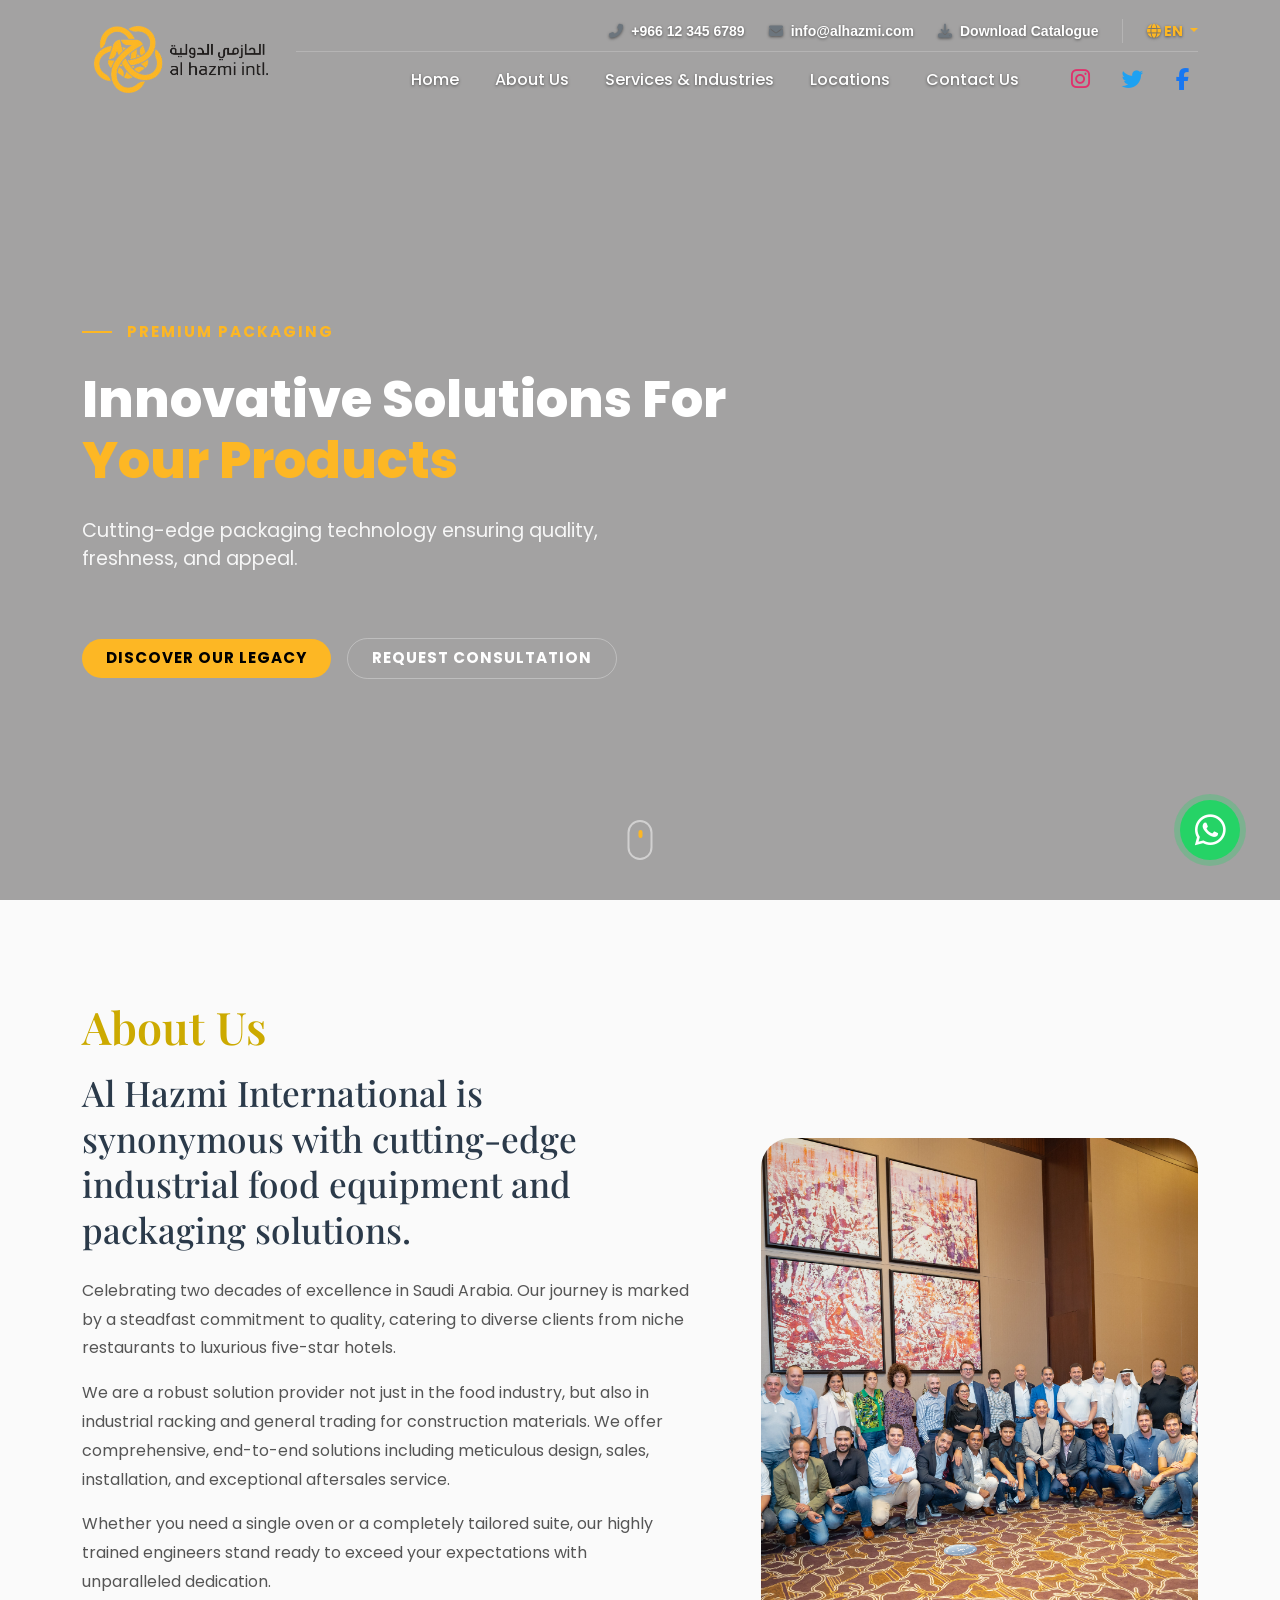
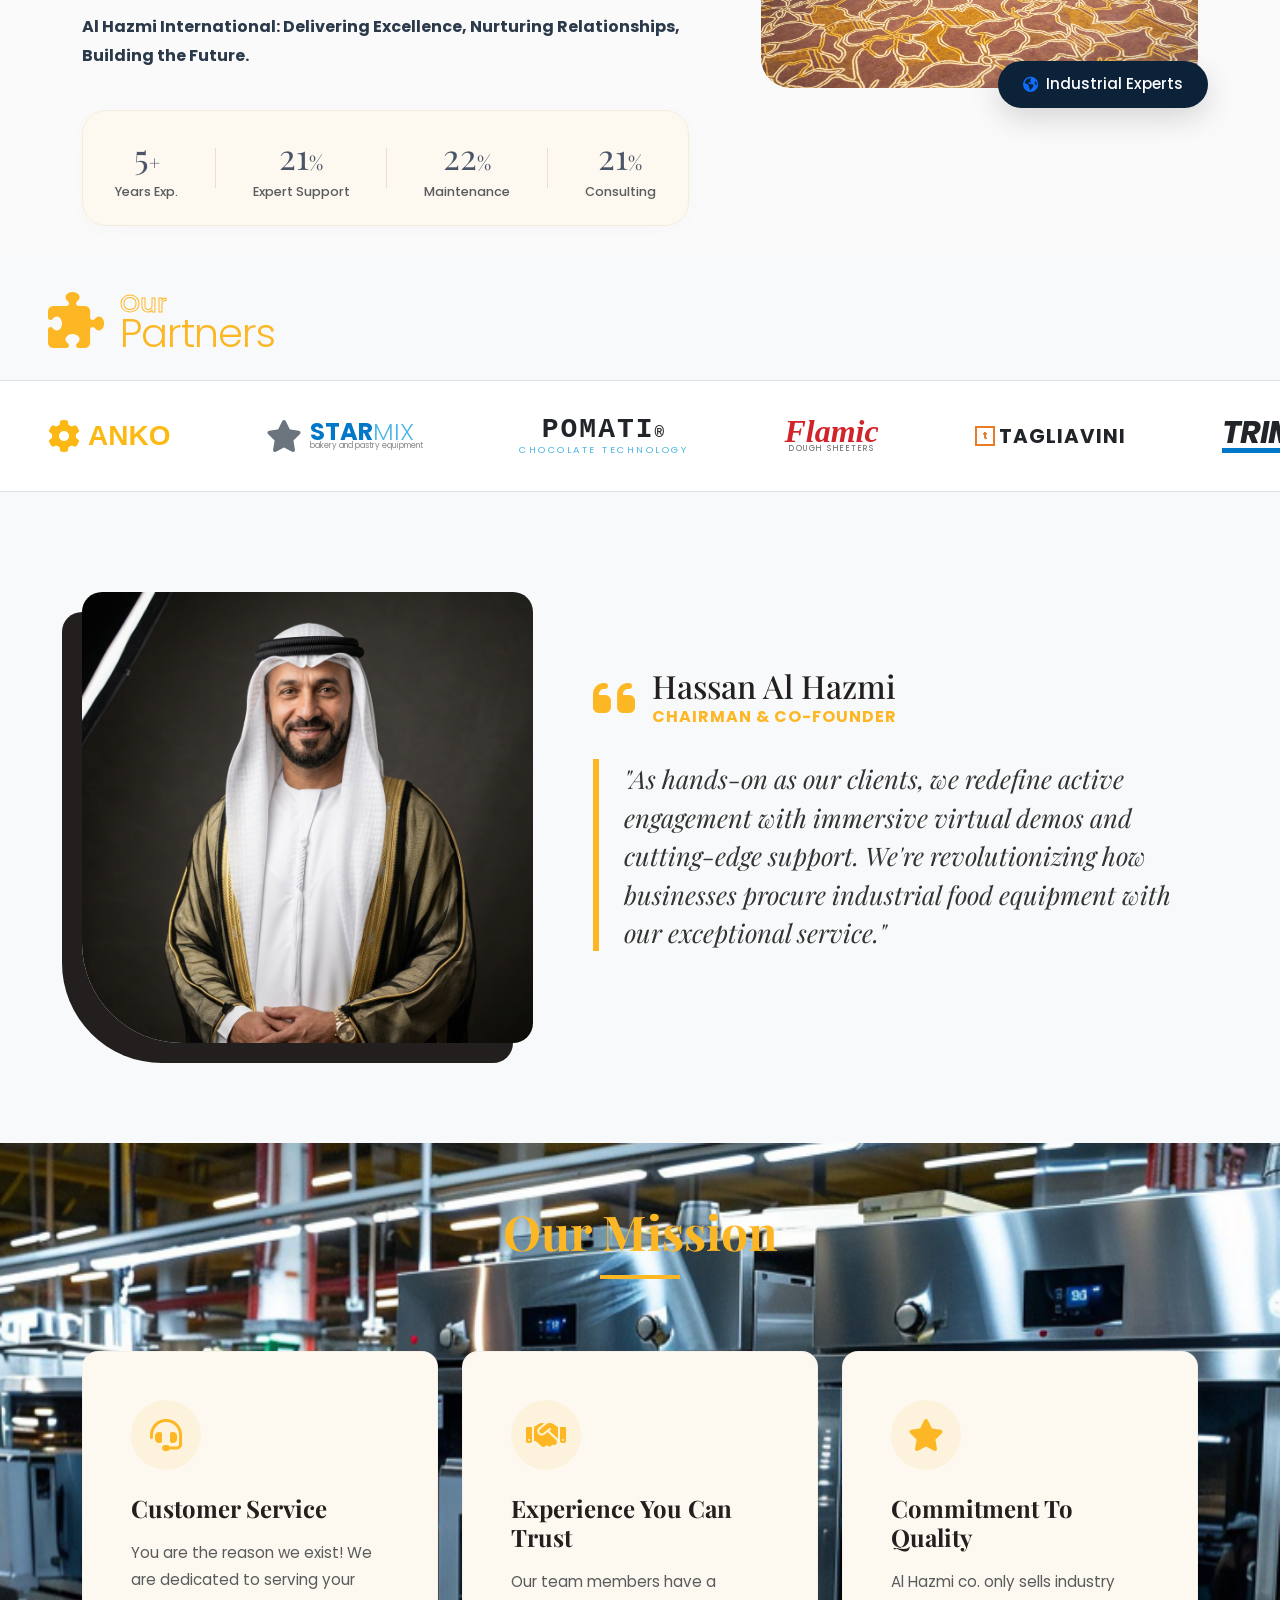
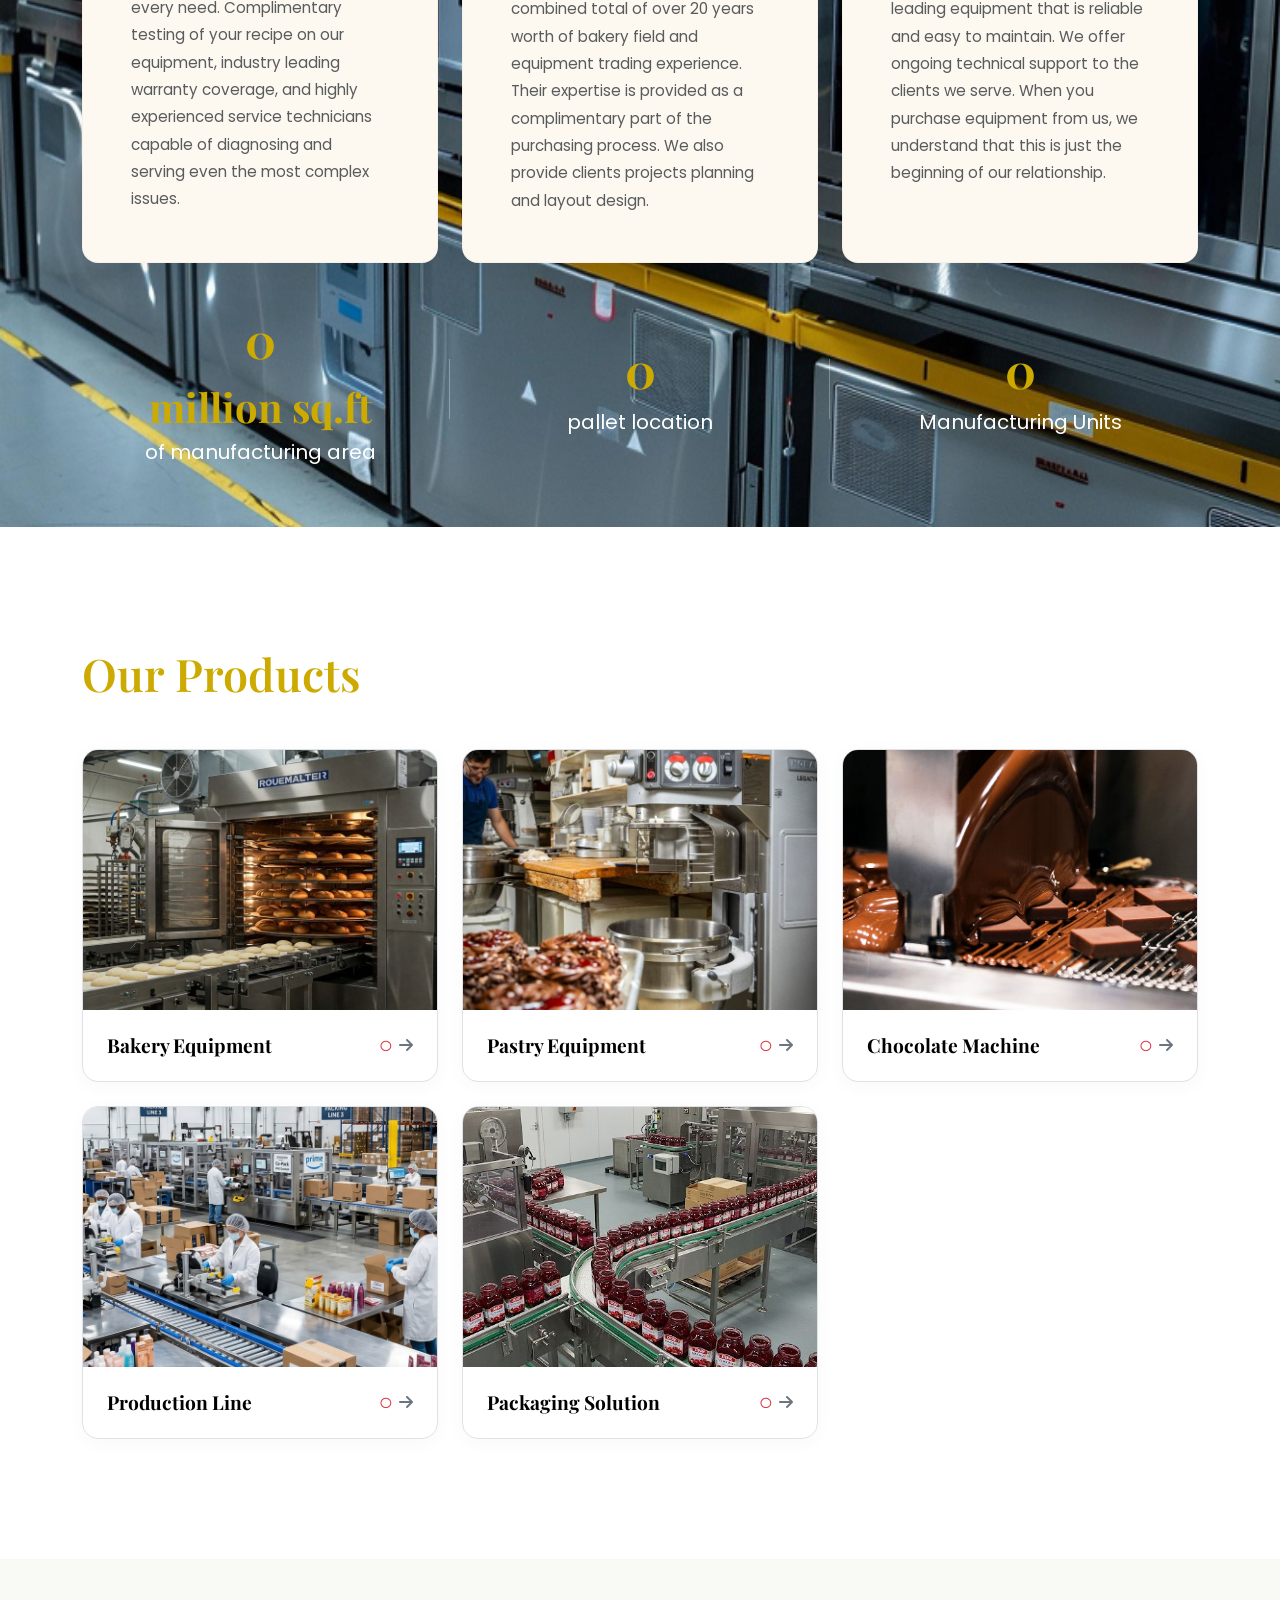
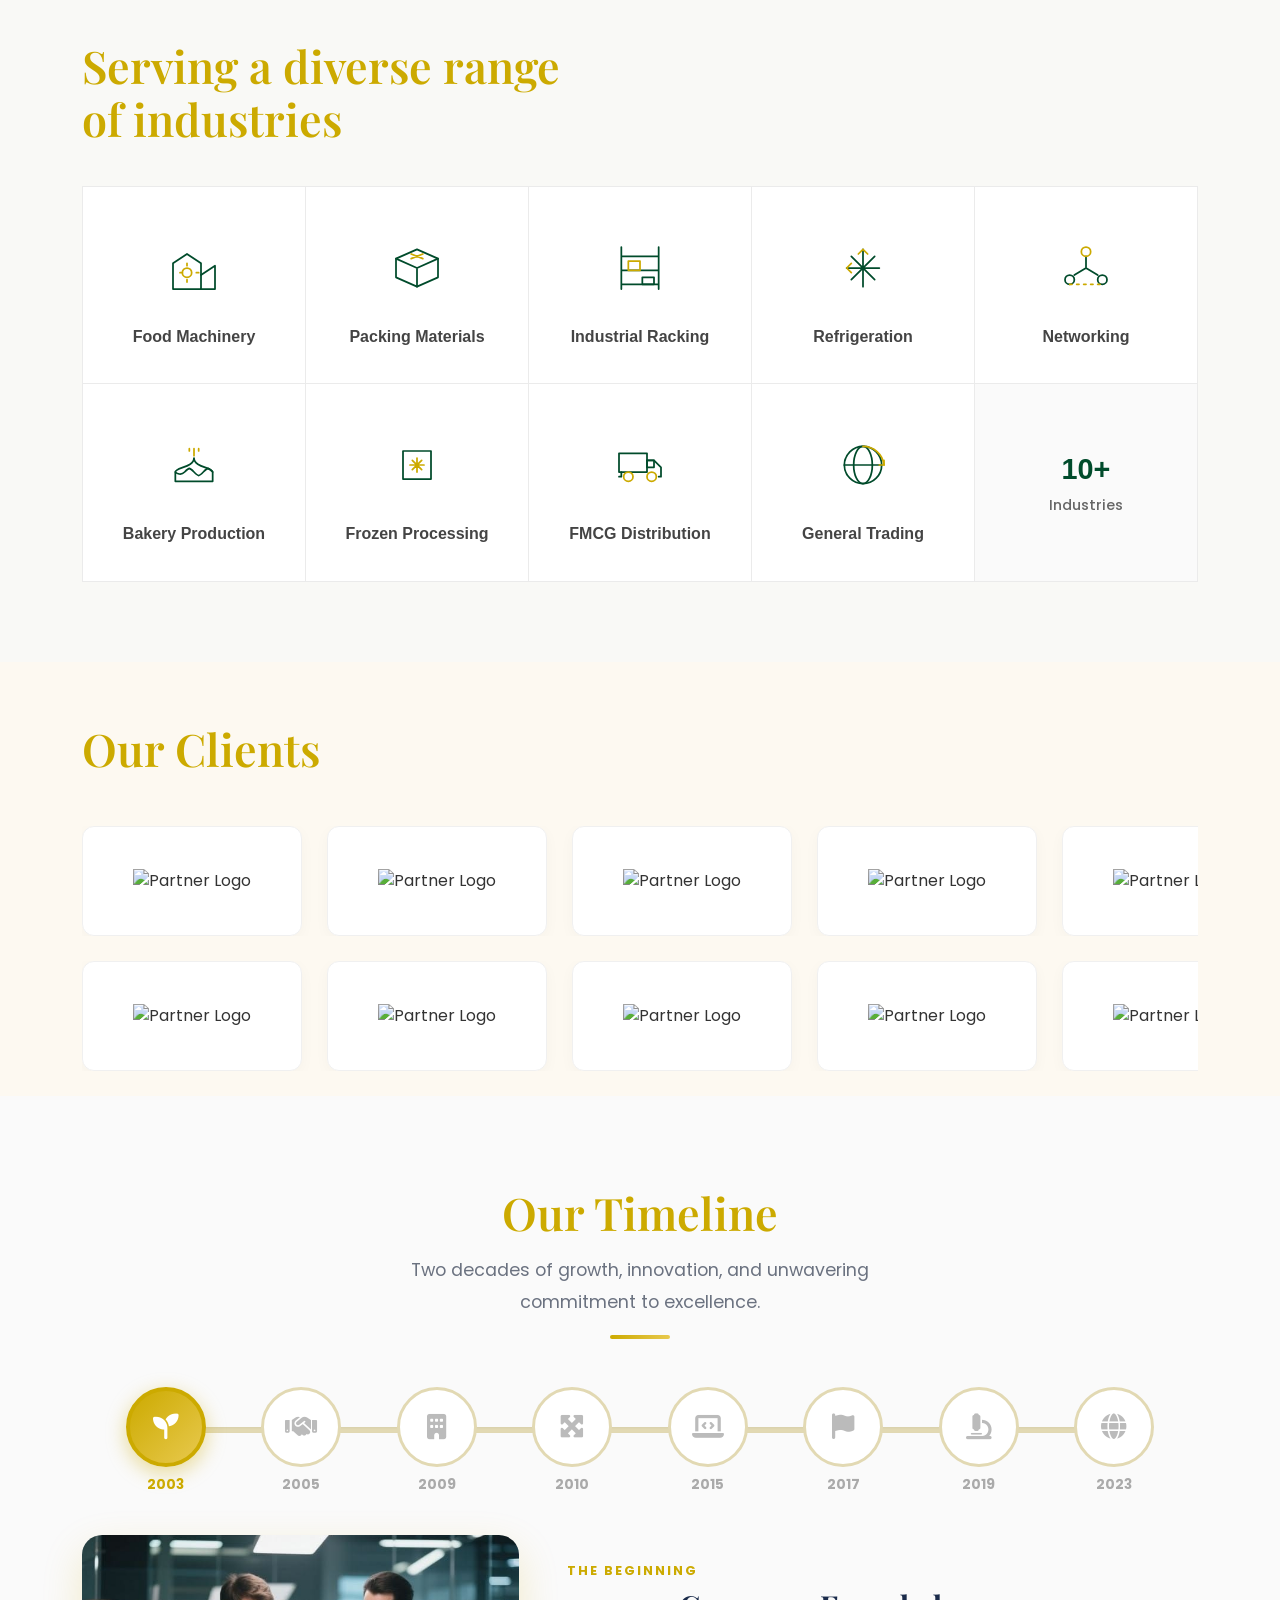
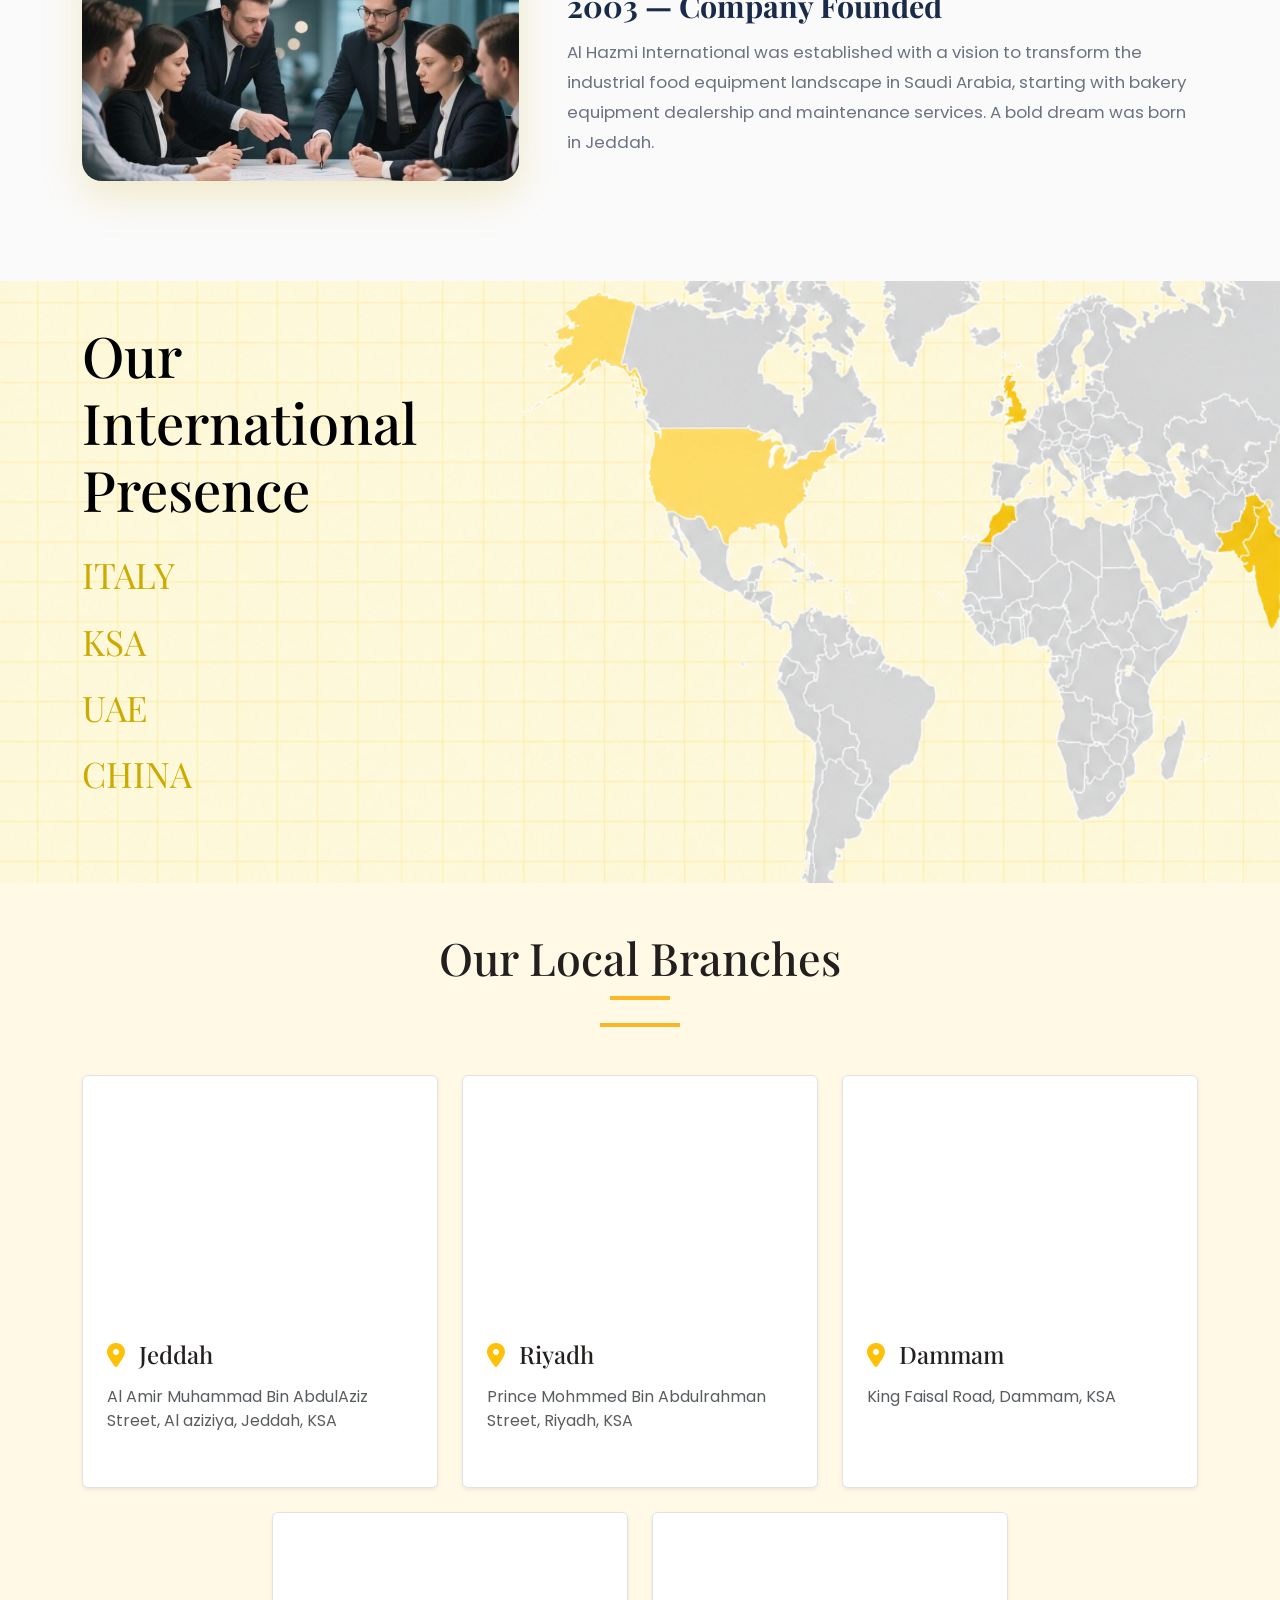
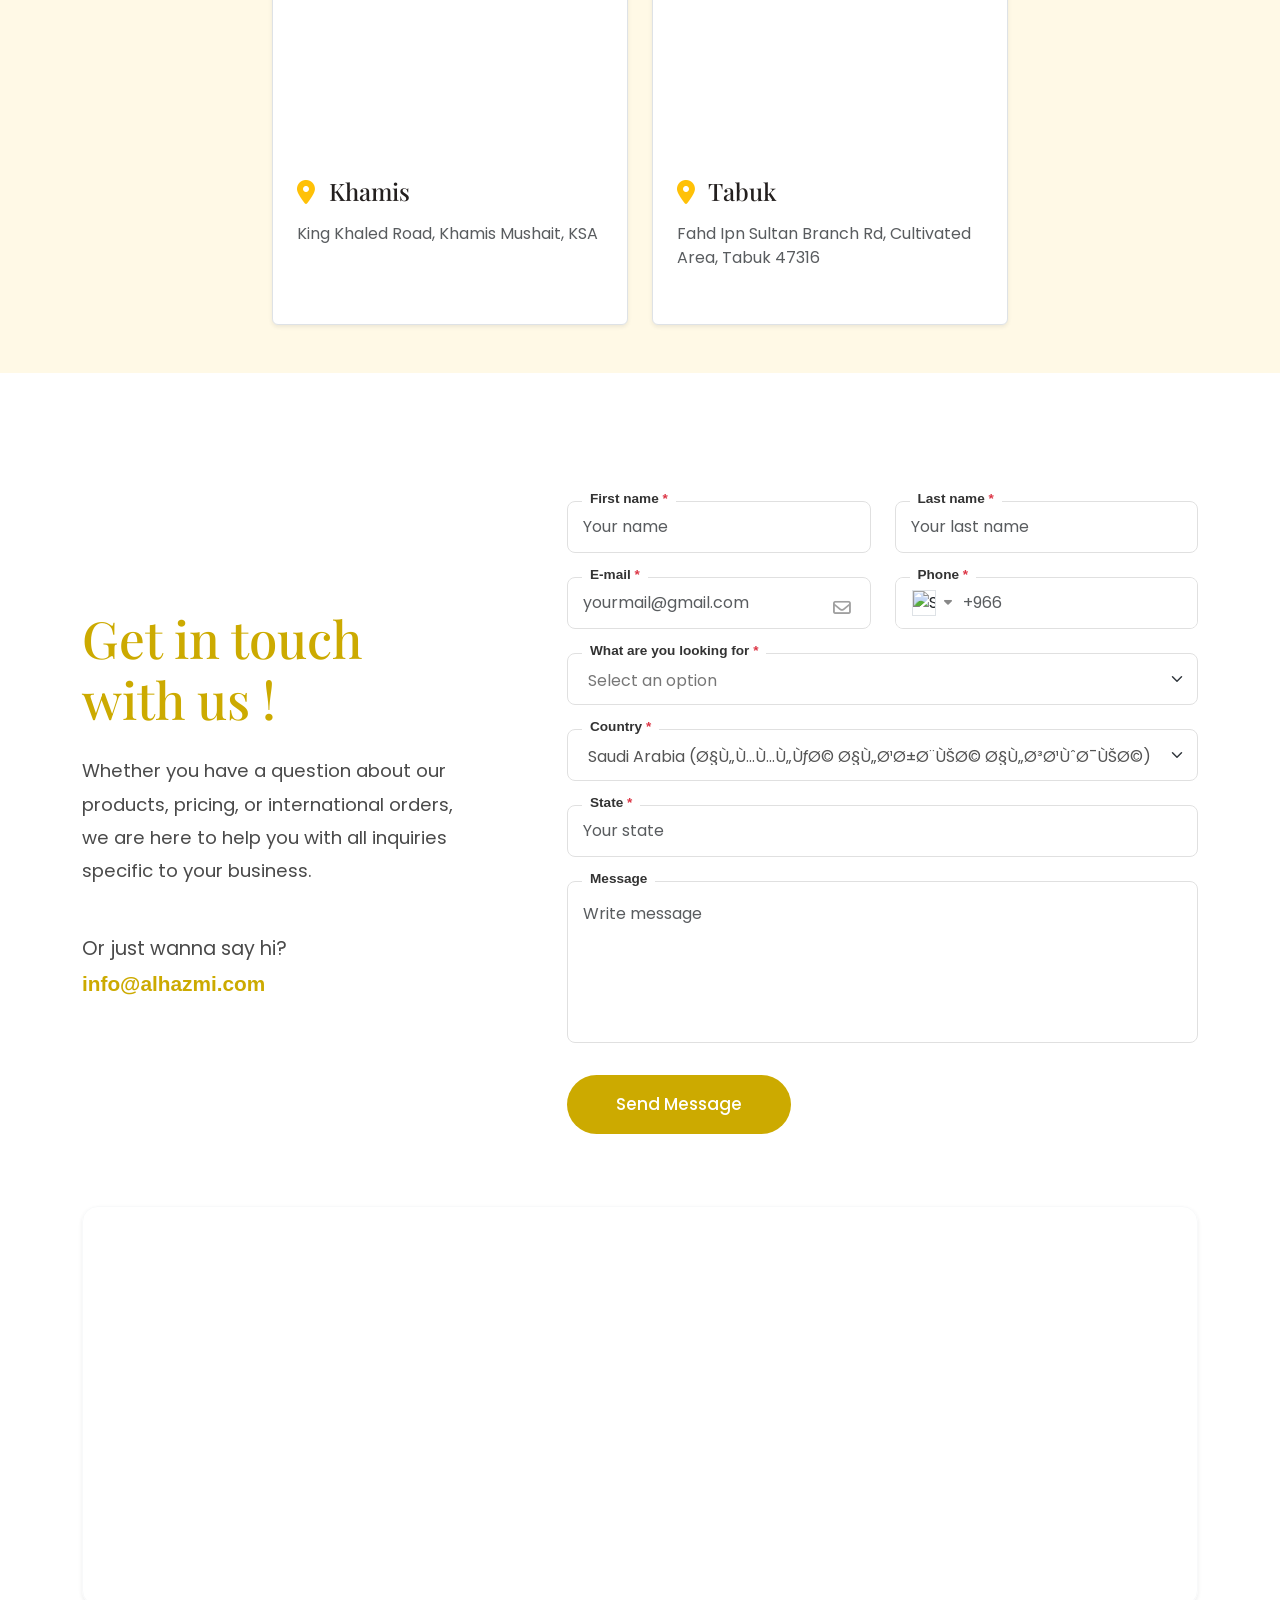
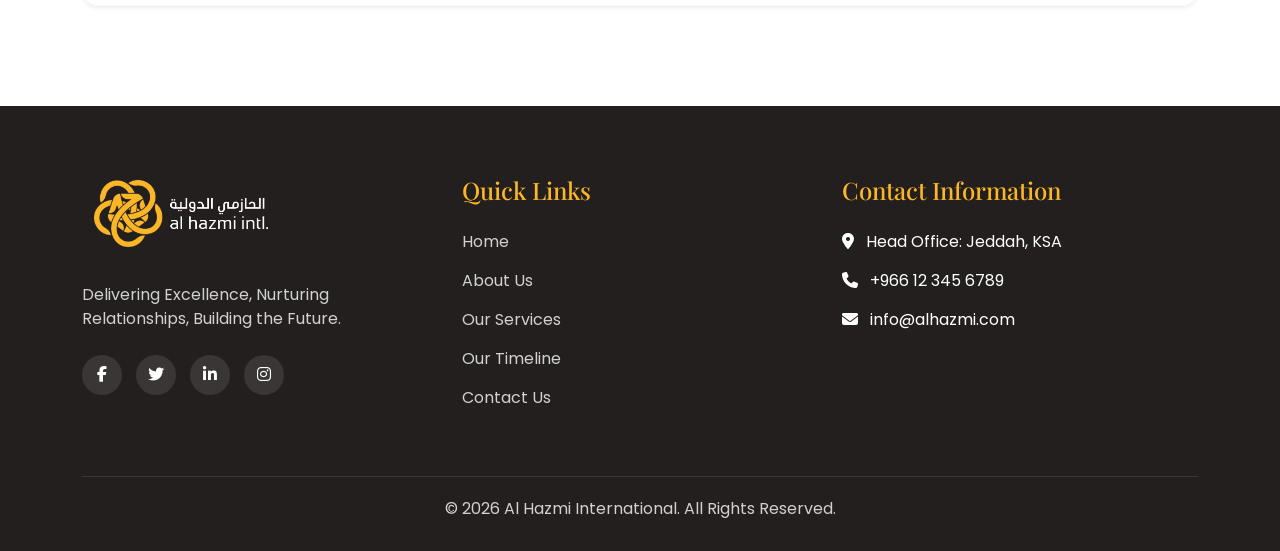
==== commit 875e15ec: "Your commit message" ====
--- a/index.html
+++ b/index.html
@@ -29,7 +29,7 @@
   <nav id="navbar" class="navbar navbar-expand-lg fixed-top">
     <div class="container">
       <a class="navbar-brand" href="#">
-        <img src="assets/images/AlHazmi Final Logo (4) (1)_page-0001.jpg" alt="Al Hazmi International Logo" height="50">
+        <img src="assets/images/logo.png" alt="Al Hazmi International Logo" height="75">
       </a>
       <button class="navbar-toggler" type="button" data-bs-toggle="collapse" data-bs-target="#navbarNav" aria-controls="navbarNav" aria-expanded="false" aria-label="Toggle navigation">
         <span class="navbar-toggler-icon"></span>
@@ -48,7 +48,7 @@
             </a>
             <ul class="dropdown-menu dropdown-menu-end shadow-sm border-0" aria-labelledby="languageDropdown" style="border-radius: 10px; min-width: 120px;">
               <li><a class="dropdown-item fw-bold" href="index.html" style="color: var(--primary-color);">English (EN)</a></li>
-              <li><a class="dropdown-item" href="index-ar.html" style="font-family: 'Arial', sans-serif;">العربية (AR)</a></li>
+              <li><a class="dropdown-item" href="index-ar.html" style="font-family: 'Arial', sans-serif;">Ø§Ù„Ø¹Ø±Ø¨ÙŠØ© (AR)</a></li>
             </ul>
           </div>
         </div>
@@ -646,8 +646,8 @@
     </div>
   </section>
 
-  <!-- Our Clients Section -->
-  <section class="clients-section pb-0" id="clients" style="background-color: #FDF9F1; padding-top: 60px;">
+    <!-- Our Partners Section -->
+  <section class="clients-section pb-0" style="background-color: #FDF9F1; padding-top: 60px;">
     <div class="container">
       <h2 class="clients-title" data-aos="fade-up">Our Clients</h2>
       
@@ -655,24 +655,20 @@
       <div class="marquee-wrapper" data-aos="fade-up" data-aos-delay="100">
         <div class="marquee-track">
           <!-- Items -->
-          <div class="client-card"><img src="https://placehold.co/180x80/fff9e6/ccaa00?text=Client+Logo" alt="Client Logo"></div>
-          <div class="client-card"><img src="https://placehold.co/180x80/fff9e6/ccaa00?text=Client+Logo" alt="Client Logo"></div>
-          <div class="client-card"><img src="https://placehold.co/180x80/fff9e6/ccaa00?text=Client+Logo" alt="Client Logo"></div>
-          <div class="client-card"><img src="https://placehold.co/180x80/fff9e6/ccaa00?text=Client+Logo" alt="Client Logo"></div>
-          <div class="client-card"><img src="https://placehold.co/180x80/fff9e6/ccaa00?text=Client+Logo" alt="Client Logo"></div>
-          <div class="client-card"><img src="https://placehold.co/180x80/fff9e6/ccaa00?text=Client+Logo" alt="Client Logo"></div>
-          <div class="client-card"><img src="https://placehold.co/180x80/fff9e6/ccaa00?text=Client+Logo" alt="Client Logo"></div>
-          <div class="client-card"><img src="https://placehold.co/180x80/fff9e6/ccaa00?text=Client+Logo" alt="Client Logo"></div>
-          
-          <!-- Duplicate for seamless scroll -->
-          <div class="client-card"><img src="https://placehold.co/180x80/fff9e6/ccaa00?text=Client+Logo" alt="Client Logo"></div>
-          <div class="client-card"><img src="https://placehold.co/180x80/fff9e6/ccaa00?text=Client+Logo" alt="Client Logo"></div>
-          <div class="client-card"><img src="https://placehold.co/180x80/fff9e6/ccaa00?text=Client+Logo" alt="Client Logo"></div>
-          <div class="client-card"><img src="https://placehold.co/180x80/fff9e6/ccaa00?text=Client+Logo" alt="Client Logo"></div>
-          <div class="client-card"><img src="https://placehold.co/180x80/fff9e6/ccaa00?text=Client+Logo" alt="Client Logo"></div>
-          <div class="client-card"><img src="https://placehold.co/180x80/fff9e6/ccaa00?text=Client+Logo" alt="Client Logo"></div>
-          <div class="client-card"><img src="https://placehold.co/180x80/fff9e6/ccaa00?text=Client+Logo" alt="Client Logo"></div>
-          <div class="client-card"><img src="https://placehold.co/180x80/fff9e6/ccaa00?text=Client+Logo" alt="Client Logo"></div>
+          <div class="client-card"><img src="https://placehold.co/180x80/fff9e6/ccaa00?text=STARMIX" alt="Partner Logo"></div>
+          <div class="client-card"><img src="https://placehold.co/180x80/fff9e6/ccaa00?text=POMATI" alt="Partner Logo"></div>
+          <div class="client-card"><img src="https://placehold.co/180x80/fff9e6/ccaa00?text=Flamic" alt="Partner Logo"></div>
+          <div class="client-card"><img src="https://placehold.co/180x80/fff9e6/ccaa00?text=TAGLIAVINI" alt="Partner Logo"></div>
+          <div class="client-card"><img src="https://placehold.co/180x80/fff9e6/ccaa00?text=TRIMA" alt="Partner Logo"></div>
+          <div class="client-card"><img src="https://placehold.co/180x80/fff9e6/ccaa00?text=RM+FORNI" alt="Partner Logo"></div>
+          
+          <!-- Duplicate -->
+          <div class="client-card"><img src="https://placehold.co/180x80/fff9e6/ccaa00?text=STARMIX" alt="Partner Logo"></div>
+          <div class="client-card"><img src="https://placehold.co/180x80/fff9e6/ccaa00?text=POMATI" alt="Partner Logo"></div>
+          <div class="client-card"><img src="https://placehold.co/180x80/fff9e6/ccaa00?text=Flamic" alt="Partner Logo"></div>
+          <div class="client-card"><img src="https://placehold.co/180x80/fff9e6/ccaa00?text=TAGLIAVINI" alt="Partner Logo"></div>
+          <div class="client-card"><img src="https://placehold.co/180x80/fff9e6/ccaa00?text=TRIMA" alt="Partner Logo"></div>
+          <div class="client-card"><img src="https://placehold.co/180x80/fff9e6/ccaa00?text=RM+FORNI" alt="Partner Logo"></div>
         </div>
       </div>
 
@@ -680,28 +676,22 @@
       <div class="marquee-wrapper" data-aos="fade-up" data-aos-delay="200">
         <div class="marquee-track reverse">
           <!-- Items -->
-          <div class="client-card"><img src="https://placehold.co/180x80/fff9e6/ccaa00?text=Client+Logo" alt="Client Logo"></div>
-          <div class="client-card"><img src="https://placehold.co/180x80/fff9e6/ccaa00?text=Client+Logo" alt="Client Logo"></div>
-          <div class="client-card"><img src="https://placehold.co/180x80/fff9e6/ccaa00?text=Client+Logo" alt="Client Logo"></div>
-          <div class="client-card"><img src="https://placehold.co/180x80/fff9e6/ccaa00?text=Client+Logo" alt="Client Logo"></div>
-          <div class="client-card"><img src="https://placehold.co/180x80/fff9e6/ccaa00?text=Client+Logo" alt="Client Logo"></div>
-          <div class="client-card"><img src="https://placehold.co/180x80/fff9e6/ccaa00?text=Client+Logo" alt="Client Logo"></div>
-          <div class="client-card"><img src="https://placehold.co/180x80/fff9e6/ccaa00?text=Client+Logo" alt="Client Logo"></div>
-          <div class="client-card"><img src="https://placehold.co/180x80/fff9e6/ccaa00?text=Client+Logo" alt="Client Logo"></div>
-
+          <div class="client-card"><img src="https://placehold.co/180x80/fff9e6/ccaa00?text=TRIMA" alt="Partner Logo"></div>
+          <div class="client-card"><img src="https://placehold.co/180x80/fff9e6/ccaa00?text=RM+FORNI" alt="Partner Logo"></div>
+          <div class="client-card"><img src="https://placehold.co/180x80/fff9e6/ccaa00?text=STARMIX" alt="Partner Logo"></div>
+          <div class="client-card"><img src="https://placehold.co/180x80/fff9e6/ccaa00?text=POMATI" alt="Partner Logo"></div>
+          <div class="client-card"><img src="https://placehold.co/180x80/fff9e6/ccaa00?text=Flamic" alt="Partner Logo"></div>
+          <div class="client-card"><img src="https://placehold.co/180x80/fff9e6/ccaa00?text=TAGLIAVINI" alt="Partner Logo"></div>
+          
           <!-- Duplicate -->
-          <div class="client-card"><img src="https://placehold.co/180x80/fff9e6/ccaa00?text=Client+Logo" alt="Client Logo"></div>
-          <div class="client-card"><img src="https://placehold.co/180x80/fff9e6/ccaa00?text=Client+Logo" alt="Client Logo"></div>
-          <div class="client-card"><img src="https://placehold.co/180x80/fff9e6/ccaa00?text=Client+Logo" alt="Client Logo"></div>
-          <div class="client-card"><img src="https://placehold.co/180x80/fff9e6/ccaa00?text=Client+Logo" alt="Client Logo"></div>
-          <div class="client-card"><img src="https://placehold.co/180x80/fff9e6/ccaa00?text=Client+Logo" alt="Client Logo"></div>
-          <div class="client-card"><img src="https://placehold.co/180x80/fff9e6/ccaa00?text=Client+Logo" alt="Client Logo"></div>
-          <div class="client-card"><img src="https://placehold.co/180x80/fff9e6/ccaa00?text=Client+Logo" alt="Client Logo"></div>
-          <div class="client-card"><img src="https://placehold.co/180x80/fff9e6/ccaa00?text=Client+Logo" alt="Client Logo"></div>
-        </div>
-      </div>
-      
-      <p class="clients-disclaimer mb-0 pb-0" data-aos="fade-in" data-aos-delay="300">*All trademarks, service marks and company names are the property of their respective owners</p>
+          <div class="client-card"><img src="https://placehold.co/180x80/fff9e6/ccaa00?text=TRIMA" alt="Partner Logo"></div>
+          <div class="client-card"><img src="https://placehold.co/180x80/fff9e6/ccaa00?text=RM+FORNI" alt="Partner Logo"></div>
+          <div class="client-card"><img src="https://placehold.co/180x80/fff9e6/ccaa00?text=STARMIX" alt="Partner Logo"></div>
+          <div class="client-card"><img src="https://placehold.co/180x80/fff9e6/ccaa00?text=POMATI" alt="Partner Logo"></div>
+          <div class="client-card"><img src="https://placehold.co/180x80/fff9e6/ccaa00?text=Flamic" alt="Partner Logo"></div>
+          <div class="client-card"><img src="https://placehold.co/180x80/fff9e6/ccaa00?text=TAGLIAVINI" alt="Partner Logo"></div>
+        </div>
+      </div>
     </div>
   </section>
 
@@ -720,8 +710,8 @@
       <div class="position-relative mt-5 mb-4 px-3 timeline-scroll-wrapper" data-aos="fade-up" data-aos-delay="100">
 
         <!-- Connecting Line -->
-        <div class="position-absolute d-none d-md-block" style="top: 42px; left: 8%; right: 8%; height: 3px; background: #e2d9b3; z-index: 0; border-radius: 3px;">
-          <div id="timeline-progress-bar" style="height: 100%; width: 0%; background: linear-gradient(90deg, #ccaa00, #e8c94e); border-radius: 3px; transition: width 0.5s ease;"></div>
+        <div class="position-absolute d-none d-md-block" style="top: 40px; left: 8%; right: 8%; height: 6px; background: #e2d9b3; z-index: 0; border-radius: 6px; box-shadow: inset 0 1px 3px rgba(0,0,0,0.05);">
+          <div id="timeline-progress-bar" class="animated-progress-line" style="height: 100%; width: 0%; border-radius: 6px; transition: width 0.5s ease;"></div>
         </div>
 
         <!-- Icons Row -->
@@ -799,13 +789,11 @@
 
         <!-- Panel 0: 2003 -->
         <div class="tl-panel active" id="tl-panel-0" style="display: block; animation: tlFadeIn 0.5s ease;">
-          <div class="row align-items-center g-4 pt-3">
-            <div class="col-md-2 text-center">
-              <div style="width: 90px; height: 90px; background: linear-gradient(135deg, #ccaa00, #e8c94e); border-radius: 50%; display: flex; align-items: center; justify-content: center; margin: 0 auto; box-shadow: 0 8px 30px rgba(204,170,0,0.3);">
-                <i class="fas fa-seedling" style="font-size: 2.2rem; color: #fff;"></i>
-              </div>
-            </div>
-            <div class="col-md-10">
+          <div class="row align-items-center g-5 pt-3">
+            <div class="col-md-5">
+              <img src="assets/images/companyfound.jpg" alt="Company Founded" class="img-fluid" style="border-radius: 20px; box-shadow: 0 15px 40px rgba(204,170,0,0.2); width: 100%; object-fit: cover; aspect-ratio: 16/9;">
+            </div>
+            <div class="col-md-7">
               <span style="font-size: 0.8rem; font-weight: 700; letter-spacing: 2px; color: #ccaa00; text-transform: uppercase;">The Beginning</span>
               <h3 style="font-size: 1.9rem; font-weight: 700; color: #1a2b4a; margin: 6px 0 12px; font-family: 'Playfair Display', serif;">2003 — Company Founded</h3>
               <p style="color: #6b7280; font-size: 1.05rem; line-height: 1.8; margin: 0; max-width: 700px;">Al Hazmi International was established with a vision to transform the industrial food equipment landscape in Saudi Arabia, starting with bakery equipment dealership and maintenance services. A bold dream was born in Jeddah.</p>
@@ -815,13 +803,11 @@
 
         <!-- Panel 1: 2005 -->
         <div class="tl-panel" id="tl-panel-1" style="display: none;">
-          <div class="row align-items-center g-4 pt-3">
-            <div class="col-md-2 text-center">
-              <div style="width: 90px; height: 90px; background: linear-gradient(135deg, #ccaa00, #e8c94e); border-radius: 50%; display: flex; align-items: center; justify-content: center; margin: 0 auto; box-shadow: 0 8px 30px rgba(204,170,0,0.3);">
-                <i class="fas fa-handshake" style="font-size: 2.2rem; color: #fff;"></i>
-              </div>
-            </div>
-            <div class="col-md-10">
+          <div class="row align-items-center g-5 pt-3">
+            <div class="col-md-5">
+              <img src="assets/images/marketwxpa.jpg" alt="Market Expansion" class="img-fluid" style="border-radius: 20px; box-shadow: 0 15px 40px rgba(204,170,0,0.2); width: 100%; object-fit: cover; aspect-ratio: 16/9;">
+            </div>
+            <div class="col-md-7">
               <span style="font-size: 0.8rem; font-weight: 700; letter-spacing: 2px; color: #ccaa00; text-transform: uppercase;">Initial Growth</span>
               <h3 style="font-size: 1.9rem; font-weight: 700; color: #1a2b4a; margin: 6px 0 12px; font-family: 'Playfair Display', serif;">2005 — Market Expansion</h3>
               <p style="color: #6b7280; font-size: 1.05rem; line-height: 1.8; margin: 0; max-width: 700px;">Secured contracts with local bakeries and food establishments across Jeddah. Hired skilled technicians and began building a strong reputation for prompt, reliable service and equipment maintenance. Our client base grew steadily.</p>
@@ -831,13 +817,11 @@
 
         <!-- Panel 2: 2009 -->
         <div class="tl-panel" id="tl-panel-2" style="display: none;">
-          <div class="row align-items-center g-4 pt-3">
-            <div class="col-md-2 text-center">
-              <div style="width: 90px; height: 90px; background: linear-gradient(135deg, #ccaa00, #e8c94e); border-radius: 50%; display: flex; align-items: center; justify-content: center; margin: 0 auto; box-shadow: 0 8px 30px rgba(204,170,0,0.3);">
-                <i class="fas fa-building" style="font-size: 2.2rem; color: #fff;"></i>
-              </div>
-            </div>
-            <div class="col-md-10">
+          <div class="row align-items-center g-5 pt-3">
+            <div class="col-md-5">
+              <img src="assets/images/companyexta.jpg" alt="Company Establishment" class="img-fluid" style="border-radius: 20px; box-shadow: 0 15px 40px rgba(204,170,0,0.2); width: 100%; object-fit: cover; aspect-ratio: 16/9;">
+            </div>
+            <div class="col-md-7">
               <span style="font-size: 0.8rem; font-weight: 700; letter-spacing: 2px; color: #ccaa00; text-transform: uppercase;">Official Incorporation</span>
               <h3 style="font-size: 1.9rem; font-weight: 700; color: #1a2b4a; margin: 6px 0 12px; font-family: 'Playfair Display', serif;">2009 — Company Establishment</h3>
               <p style="color: #6b7280; font-size: 1.05rem; line-height: 1.8; margin: 0; max-width: 700px;">Formally established as Al Hazmi International. Developed a comprehensive business plan, built strong supplier relationships with top bakery equipment manufacturers from around the world, and launched our full marketing strategy.</p>
@@ -847,13 +831,11 @@
 
         <!-- Panel 3: 2010 -->
         <div class="tl-panel" id="tl-panel-3" style="display: none;">
-          <div class="row align-items-center g-4 pt-3">
-            <div class="col-md-2 text-center">
-              <div style="width: 90px; height: 90px; background: linear-gradient(135deg, #ccaa00, #e8c94e); border-radius: 50%; display: flex; align-items: center; justify-content: center; margin: 0 auto; box-shadow: 0 8px 30px rgba(204,170,0,0.3);">
-                <i class="fas fa-expand-arrows-alt" style="font-size: 2.2rem; color: #fff;"></i>
-              </div>
-            </div>
-            <div class="col-md-10">
+          <div class="row align-items-center g-5 pt-3">
+            <div class="col-md-5">
+              <img src="assets/images/expansionphase.jpg" alt="Expansion Phase" class="img-fluid" style="border-radius: 20px; box-shadow: 0 15px 40px rgba(204,170,0,0.2); width: 100%; object-fit: cover; aspect-ratio: 16/9;">
+            </div>
+            <div class="col-md-7">
               <span style="font-size: 0.8rem; font-weight: 700; letter-spacing: 2px; color: #ccaa00; text-transform: uppercase;">Scaling Up</span>
               <h3 style="font-size: 1.9rem; font-weight: 700; color: #1a2b4a; margin: 6px 0 12px; font-family: 'Playfair Display', serif;">2010 — Expansion Phase</h3>
               <p style="color: #6b7280; font-size: 1.05rem; line-height: 1.8; margin: 0; max-width: 700px;">Expanded service coverage to larger geographic regions across the Kingdom. Diversified product offerings to include a wider range of bakery and food equipment, and invested in a professional fleet of service vehicles for on-site repairs and installation.</p>
@@ -863,13 +845,11 @@
 
         <!-- Panel 4: 2015 -->
         <div class="tl-panel" id="tl-panel-4" style="display: none;">
-          <div class="row align-items-center g-4 pt-3">
-            <div class="col-md-2 text-center">
-              <div style="width: 90px; height: 90px; background: linear-gradient(135deg, #ccaa00, #e8c94e); border-radius: 50%; display: flex; align-items: center; justify-content: center; margin: 0 auto; box-shadow: 0 8px 30px rgba(204,170,0,0.3);">
-                <i class="fas fa-laptop-code" style="font-size: 2.2rem; color: #fff;"></i>
-              </div>
-            </div>
-            <div class="col-md-10">
+          <div class="row align-items-center g-5 pt-3">
+            <div class="col-md-5">
+              <img src="assets/images/technologicaladv.jpg" alt="Technological Advancements" class="img-fluid" style="border-radius: 20px; box-shadow: 0 15px 40px rgba(204,170,0,0.2); width: 100%; object-fit: cover; aspect-ratio: 16/9;">
+            </div>
+            <div class="col-md-7">
               <span style="font-size: 0.8rem; font-weight: 700; letter-spacing: 2px; color: #ccaa00; text-transform: uppercase;">Digital Leap</span>
               <h3 style="font-size: 1.9rem; font-weight: 700; color: #1a2b4a; margin: 6px 0 12px; font-family: 'Playfair Display', serif;">2015 — Technological Advancements</h3>
               <p style="color: #6b7280; font-size: 1.05rem; line-height: 1.8; margin: 0; max-width: 700px;">Implemented a computerized maintenance management system to streamline all operations. Explored innovative technologies for food equipment diagnostics and repair, and developed a strong online presence with website and social media to reach a wider audience.</p>
@@ -879,13 +859,11 @@
 
         <!-- Panel 5: 2017 -->
         <div class="tl-panel" id="tl-panel-5" style="display: none;">
-          <div class="row align-items-center g-4 pt-3">
-            <div class="col-md-2 text-center">
-              <div style="width: 90px; height: 90px; background: linear-gradient(135deg, #ccaa00, #e8c94e); border-radius: 50%; display: flex; align-items: center; justify-content: center; margin: 0 auto; box-shadow: 0 8px 30px rgba(204,170,0,0.3);">
-                <i class="fas fa-flag" style="font-size: 2.2rem; color: #fff;"></i>
-              </div>
-            </div>
-            <div class="col-md-10">
+          <div class="row align-items-center g-5 pt-3">
+            <div class="col-md-5">
+              <img src="assets/images/national%20presence.jpg" alt="National Presence" class="img-fluid" style="border-radius: 20px; box-shadow: 0 15px 40px rgba(204,170,0,0.2); width: 100%; object-fit: cover; aspect-ratio: 16/9;">
+            </div>
+            <div class="col-md-7">
               <span style="font-size: 0.8rem; font-weight: 700; letter-spacing: 2px; color: #ccaa00; text-transform: uppercase;">Nationwide</span>
               <h3 style="font-size: 1.9rem; font-weight: 700; color: #1a2b4a; margin: 6px 0 12px; font-family: 'Playfair Display', serif;">2017 — National Presence</h3>
               <p style="color: #6b7280; font-size: 1.05rem; line-height: 1.8; margin: 0; max-width: 700px;">Expanded operations nationally by opening branches in key cities across Saudi Arabia. Developed a robust customer loyalty program to retain existing clients and attract new partners, serving clients from niche restaurants to luxurious five-star hotels.</p>
@@ -895,13 +873,11 @@
 
         <!-- Panel 6: 2019 -->
         <div class="tl-panel" id="tl-panel-6" style="display: none;">
-          <div class="row align-items-center g-4 pt-3">
-            <div class="col-md-2 text-center">
-              <div style="width: 90px; height: 90px; background: linear-gradient(135deg, #ccaa00, #e8c94e); border-radius: 50%; display: flex; align-items: center; justify-content: center; margin: 0 auto; box-shadow: 0 8px 30px rgba(204,170,0,0.3);">
-                <i class="fas fa-microscope" style="font-size: 2.2rem; color: #fff;"></i>
-              </div>
-            </div>
-            <div class="col-md-10">
+          <div class="row align-items-center g-5 pt-3">
+            <div class="col-md-5">
+              <img src="assets/images/reserchandde.jpg" alt="Research & Development" class="img-fluid" style="border-radius: 20px; box-shadow: 0 15px 40px rgba(204,170,0,0.2); width: 100%; object-fit: cover; aspect-ratio: 16/9;">
+            </div>
+            <div class="col-md-7">
               <span style="font-size: 0.8rem; font-weight: 700; letter-spacing: 2px; color: #ccaa00; text-transform: uppercase;">Innovation</span>
               <h3 style="font-size: 1.9rem; font-weight: 700; color: #1a2b4a; margin: 6px 0 12px; font-family: 'Playfair Display', serif;">2019 — Research & Development</h3>
               <p style="color: #6b7280; font-size: 1.05rem; line-height: 1.8; margin: 0; max-width: 700px;">Allocated significant resources to research and develop new bakery equipment technologies. Explored franchising opportunities for rapid expansion across the Kingdom, and strengthened the brand's reputation through industry awards and international recognitions.</p>
@@ -911,13 +887,11 @@
 
         <!-- Panel 7: 2023 -->
         <div class="tl-panel" id="tl-panel-7" style="display: none;">
-          <div class="row align-items-center g-4 pt-3">
-            <div class="col-md-2 text-center">
-              <div style="width: 90px; height: 90px; background: linear-gradient(135deg, #1a2b4a, #2a3f6e); border-radius: 50%; display: flex; align-items: center; justify-content: center; margin: 0 auto; box-shadow: 0 8px 30px rgba(26,43,74,0.3);">
-                <i class="fas fa-globe" style="font-size: 2.2rem; color: #ccaa00;"></i>
-              </div>
-            </div>
-            <div class="col-md-10">
+          <div class="row align-items-center g-5 pt-3">
+            <div class="col-md-5">
+              <img src="assets/images/international%20expa.jpg" alt="International Expansion" class="img-fluid" style="border-radius: 20px; box-shadow: 0 15px 40px rgba(204,170,0,0.2); width: 100%; object-fit: cover; aspect-ratio: 16/9;">
+            </div>
+            <div class="col-md-7">
               <span style="font-size: 0.8rem; font-weight: 700; letter-spacing: 2px; color: #ccaa00; text-transform: uppercase;">Global Reach</span>
               <h3 style="font-size: 1.9rem; font-weight: 700; color: #1a2b4a; margin: 6px 0 12px; font-family: 'Playfair Display', serif;">2023 — International Expansion</h3>
               <p style="color: #6b7280; font-size: 1.05rem; line-height: 1.8; margin: 0; max-width: 700px;">Expanded business to international markets in Italy and the UAE. Established a new kitchen equipment business division, diversified operations to include supermarket solutions, and firmly positioned Al Hazmi International as a leading global industrial partner.</p>
@@ -934,6 +908,16 @@
       @keyframes tlFadeIn {
         from { opacity: 0; transform: translateY(16px); }
         to   { opacity: 1; transform: translateY(0); }
+      }
+      @keyframes stripeMove {
+        from { background-position: 40px 0; }
+        to { background-position: 0 0; }
+      }
+      .animated-progress-line {
+        background-image: linear-gradient(45deg, rgba(255, 255, 255, 0.5) 25%, transparent 25%, transparent 50%, rgba(255, 255, 255, 0.5) 50%, rgba(255, 255, 255, 0.5) 75%, transparent 75%, transparent) !important;
+        background-size: 20px 20px !important;
+        background-color: #ccaa00 !important;
+        animation: stripeMove 1s linear infinite !important;
       }
       .tl-panel.active { animation: tlFadeIn 0.45s ease; }
       .tl-icon-wrap:hover { transform: scale(1.1); box-shadow: 0 10px 30px rgba(204,170,0,0.35) !important; }
@@ -1196,8 +1180,8 @@
                 <div class="position-relative">
                   <label class="position-absolute bg-white px-2" style="top: -12px; left: 15px; font-size: 0.85rem; font-weight: 600; color: #333; z-index: 10;">Country <span class="text-danger">*</span></label>
                   <select class="form-select shadow-none" style="height: 52px; border-radius: 8px; border: 1px solid #e0e0e0; padding: 15px 20px; font-size: 1rem; color: #555;">
-                    <option selected>Saudi Arabia (المملكة العربية السعودية)</option>
-                    <option>United Arab Emirates (الإمارات العربية المتحدة)</option>
+                    <option selected>Saudi Arabia (Ø§Ù„Ù…Ù…Ù„ÙƒØ© Ø§Ù„Ø¹Ø±Ø¨ÙŠØ© Ø§Ù„Ø³Ø¹ÙˆØ¯ÙŠØ©)</option>
+                    <option>United Arab Emirates (Ø§Ù„Ø¥Ù…Ø§Ø±Ø§Øª Ø§Ù„Ø¹Ø±Ø¨ÙŠØ© Ø§Ù„Ù…ØªØ­Ø¯Ø©)</option>
                   </select>
                 </div>
               </div>
@@ -1243,7 +1227,7 @@
     <div class="container">
       <div class="row">
         <div class="col-lg-4 mb-4 mb-lg-0">
-          <img src="assets/images/AlHazmi Final Logo (4) (1)_page-0001.jpg" alt="Al Hazmi International Logo" height="60" class="mb-3">
+          <img src="assets/images/logo-footer.png" alt="Al Hazmi International Logo" height="75" class="mb-3">
           <p class="mt-3">Delivering Excellence, Nurturing Relationships, Building the Future.</p>
           <div class="social-icons mt-4">
             <a href="#"><i class="fab fa-facebook-f"></i></a>
@@ -1390,3 +1374,5 @@
   </a>
 </body>
 </html>
+
+
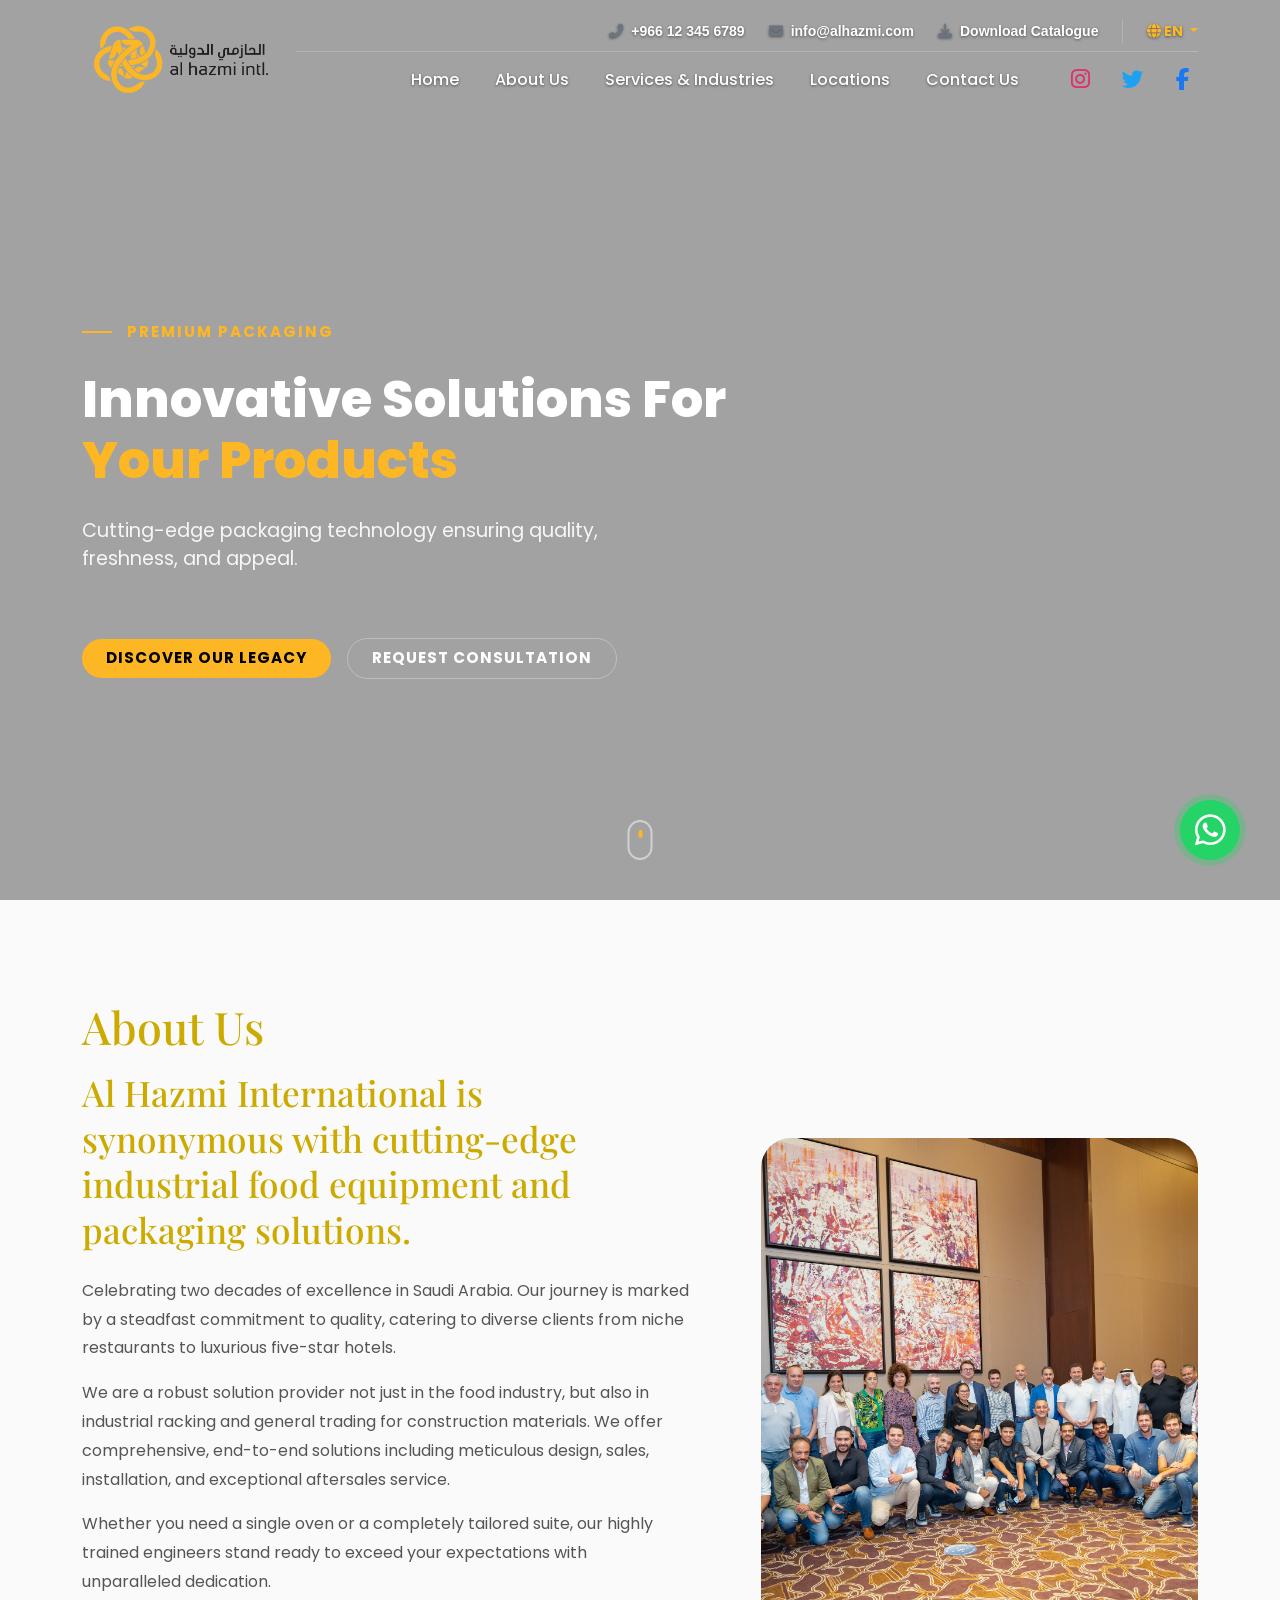
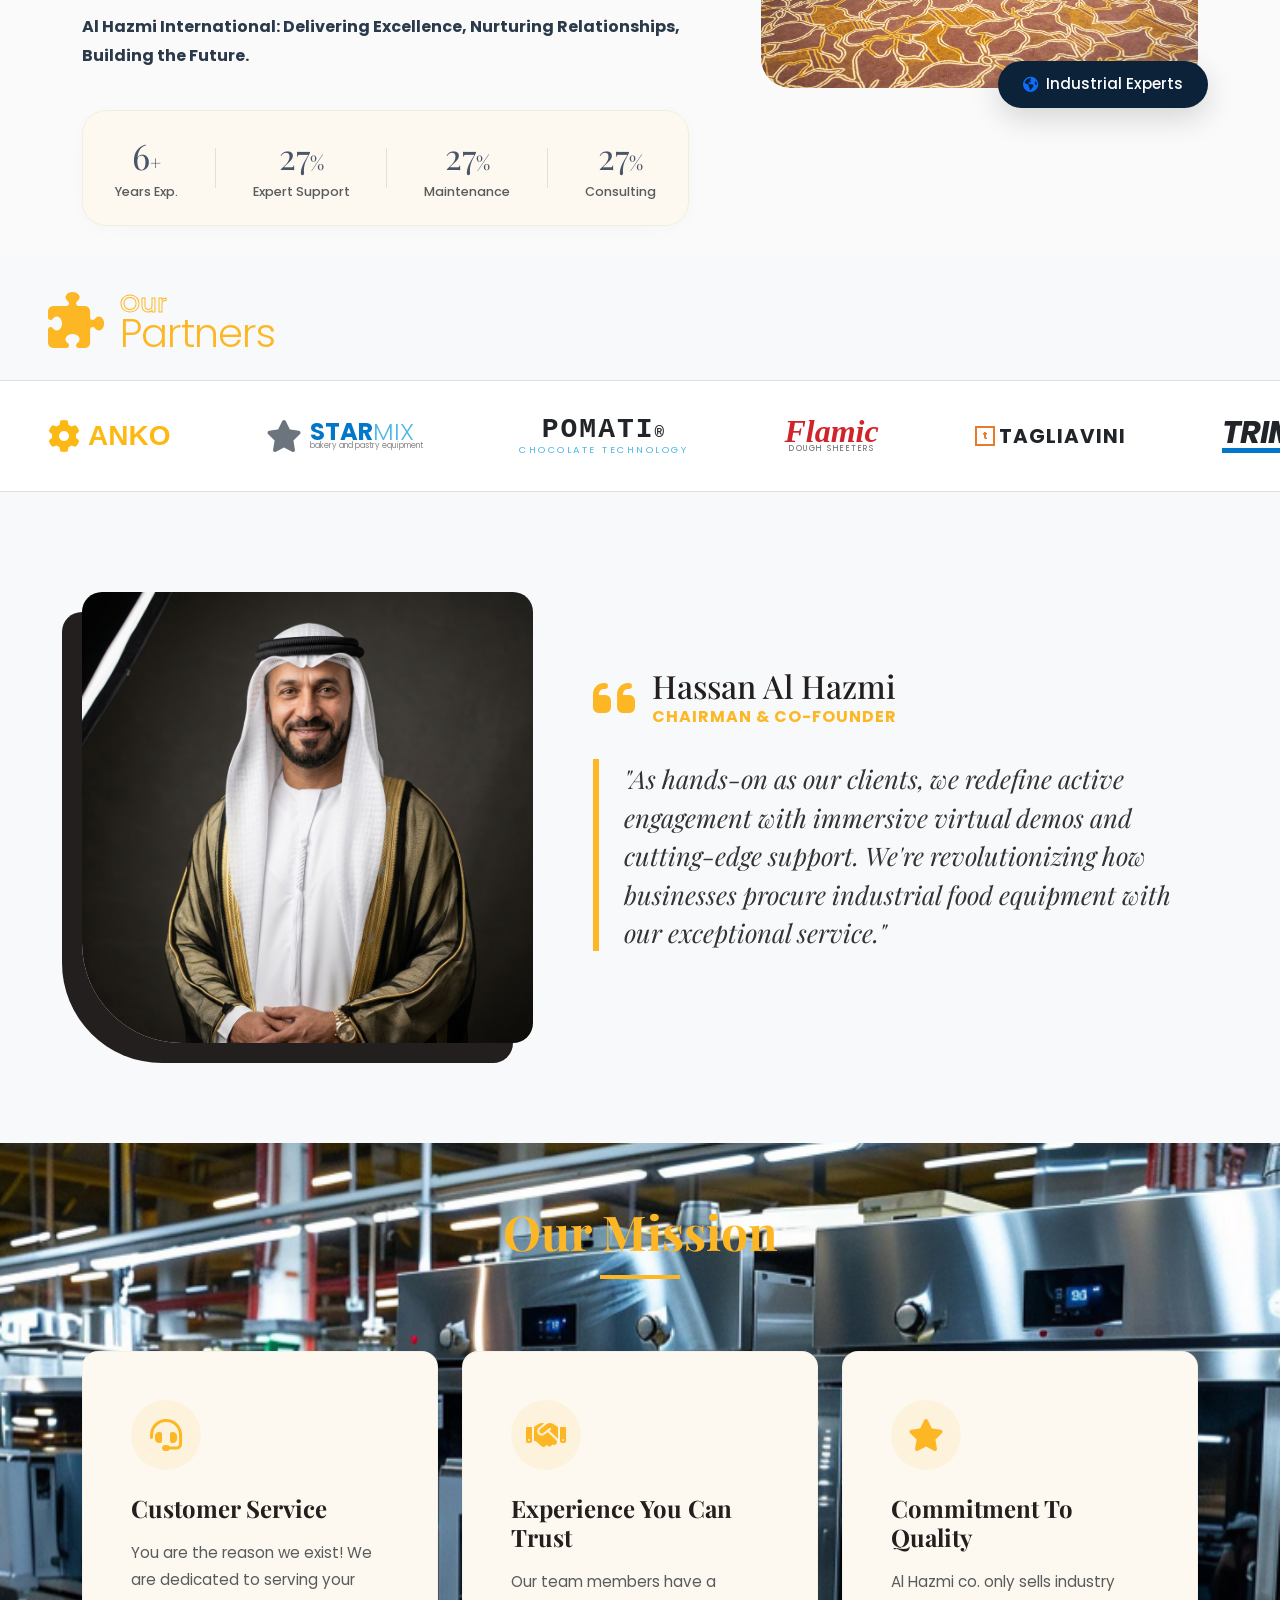
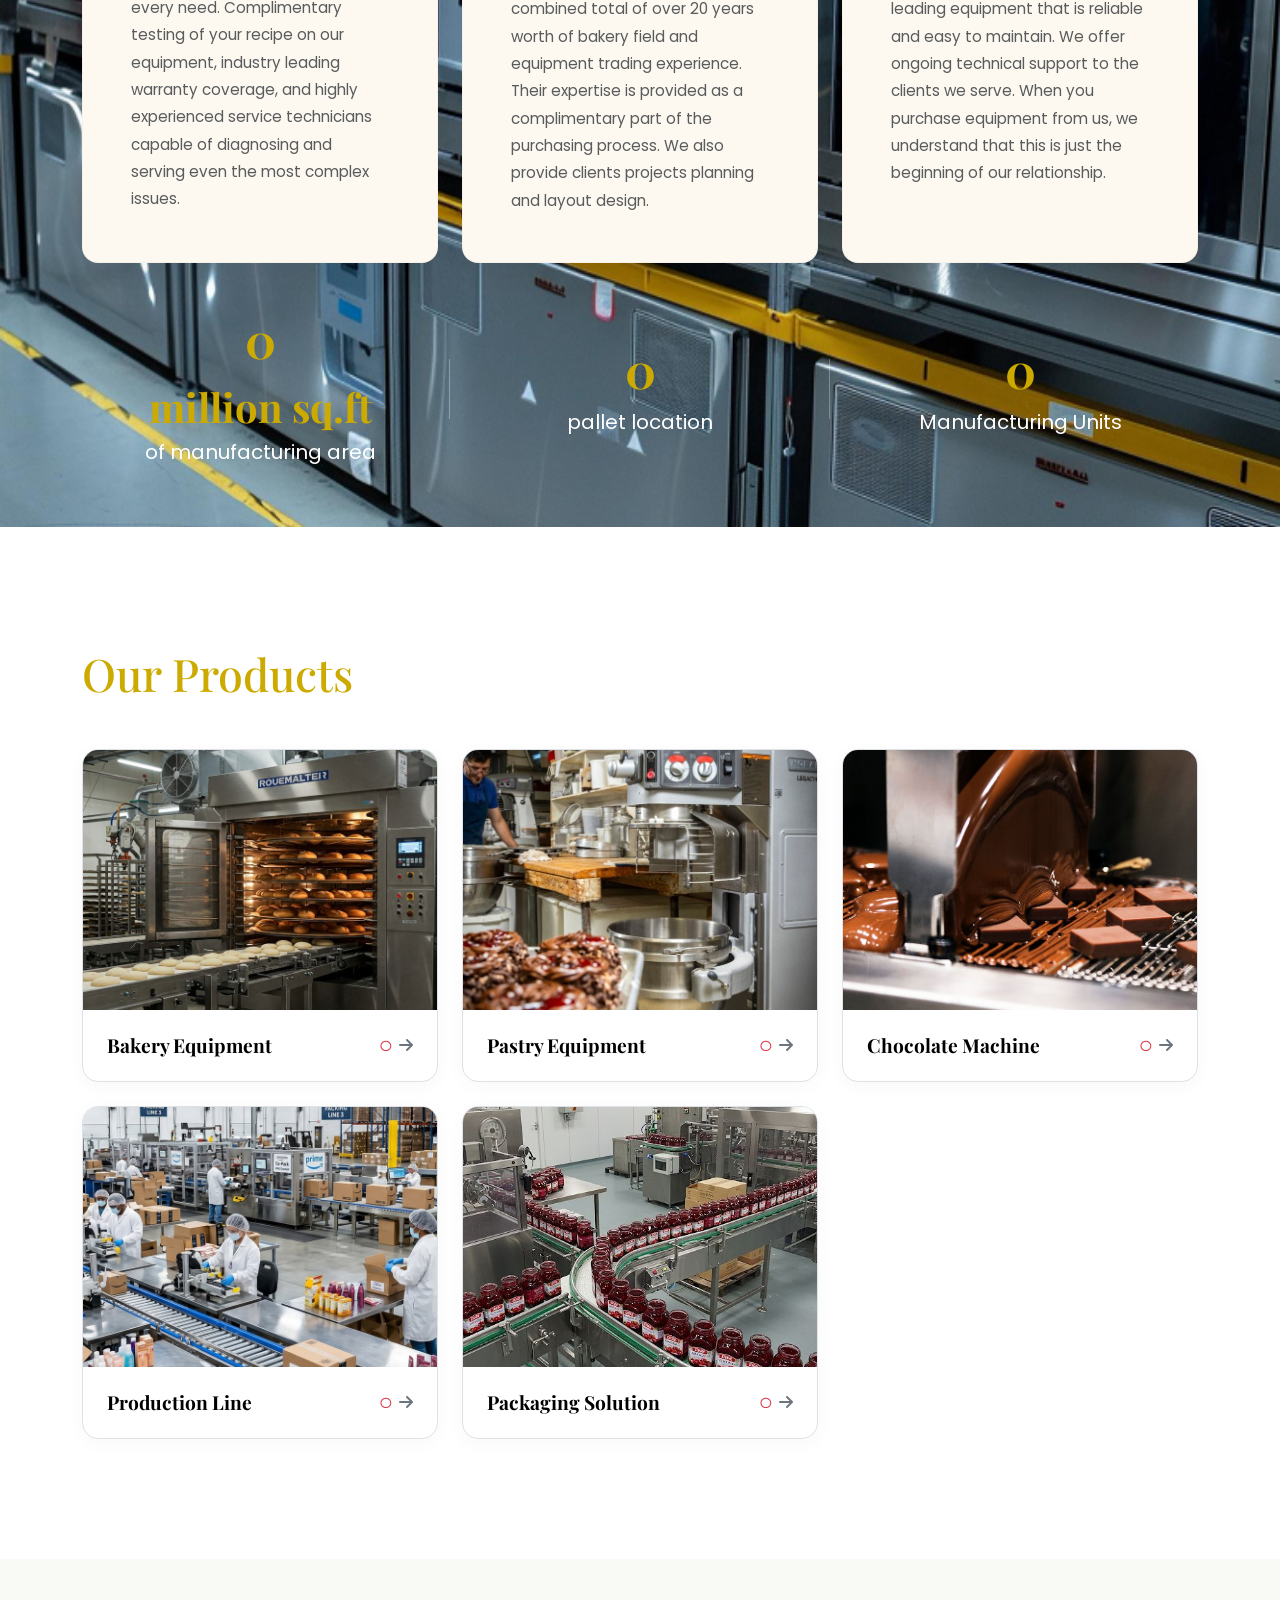
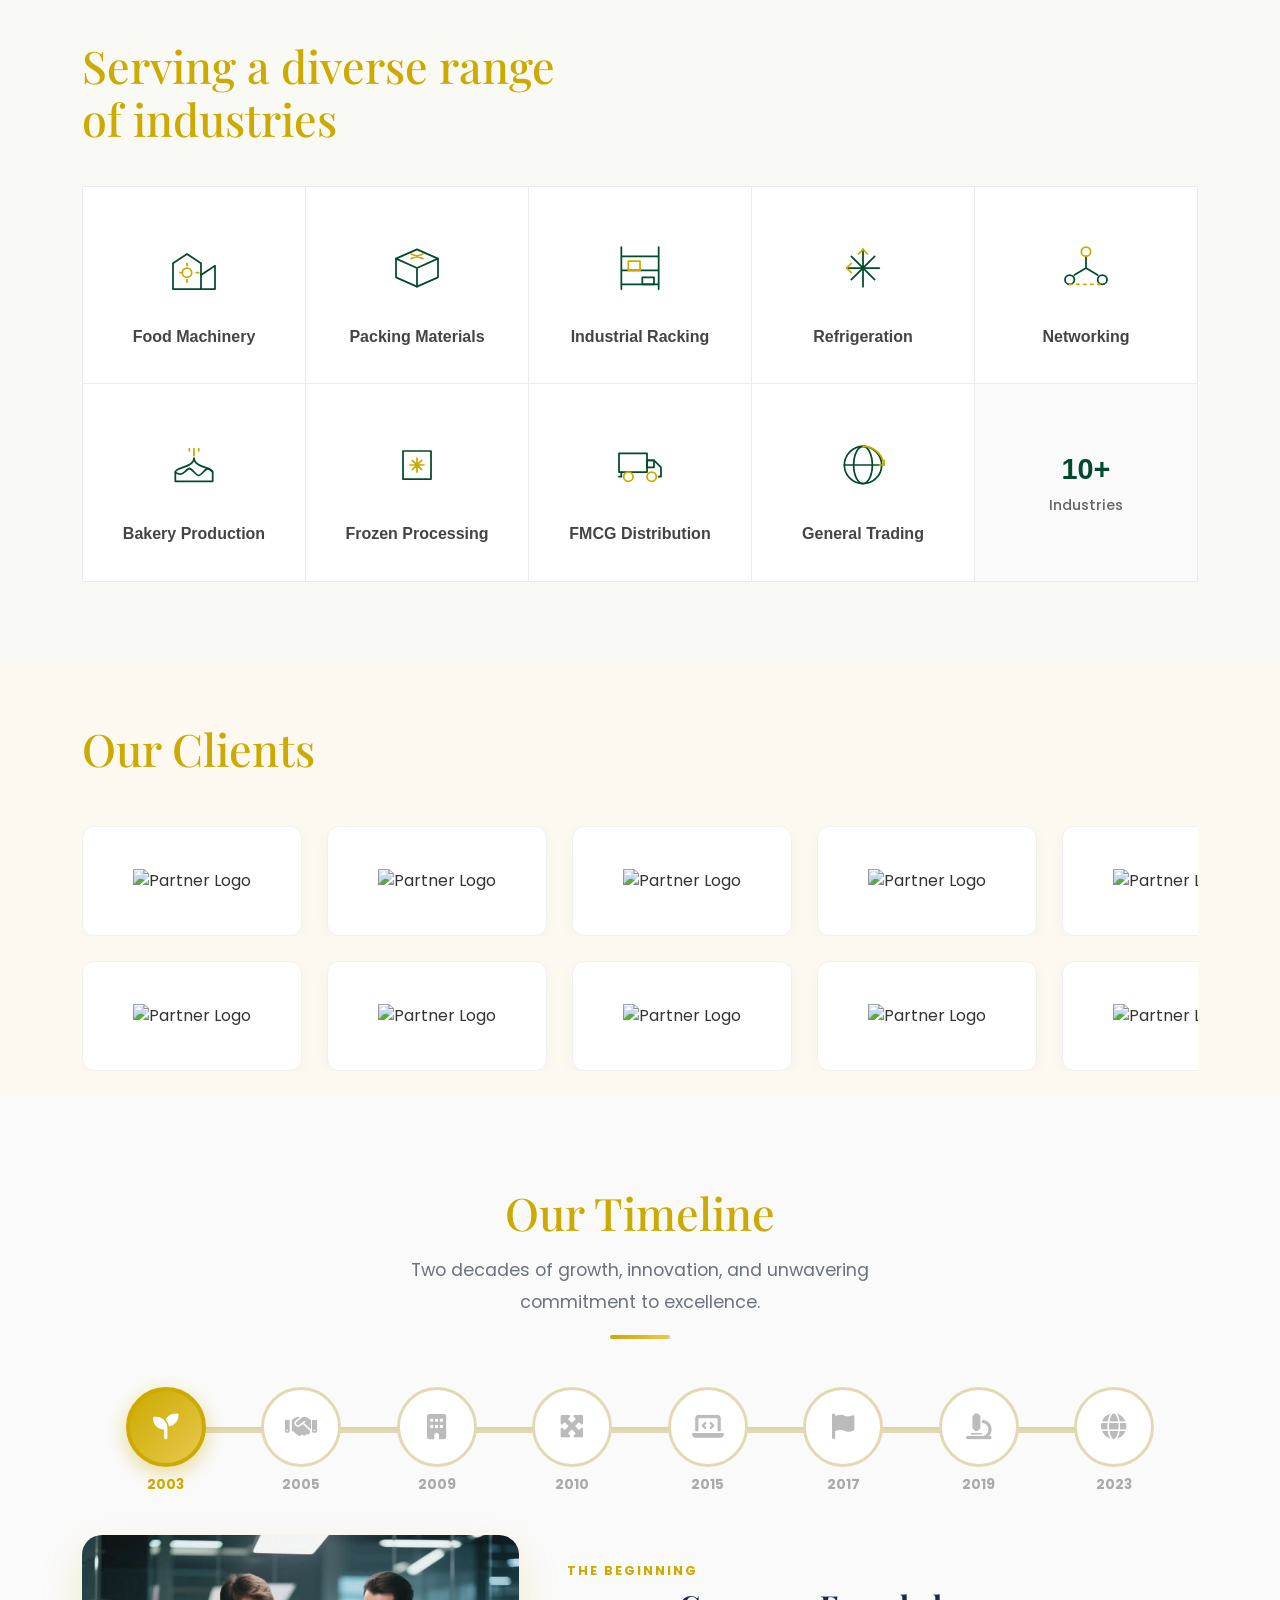
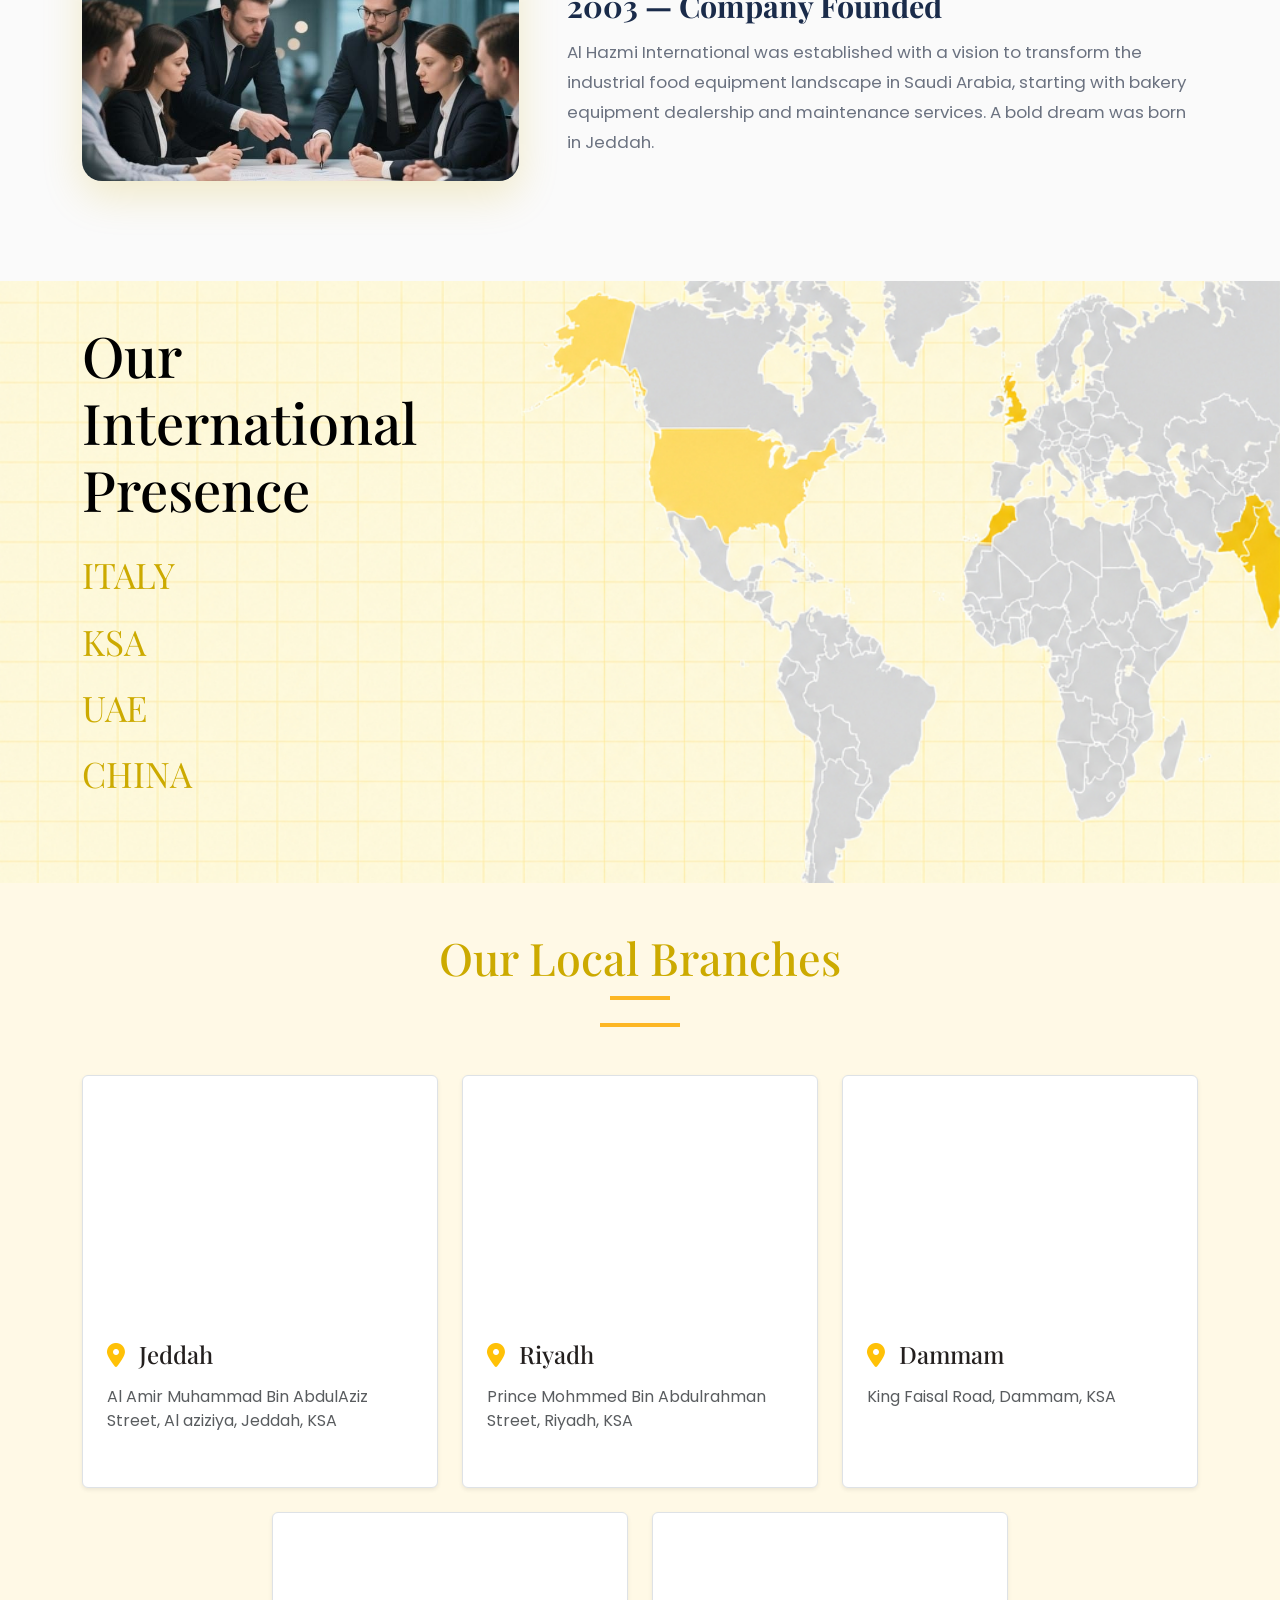
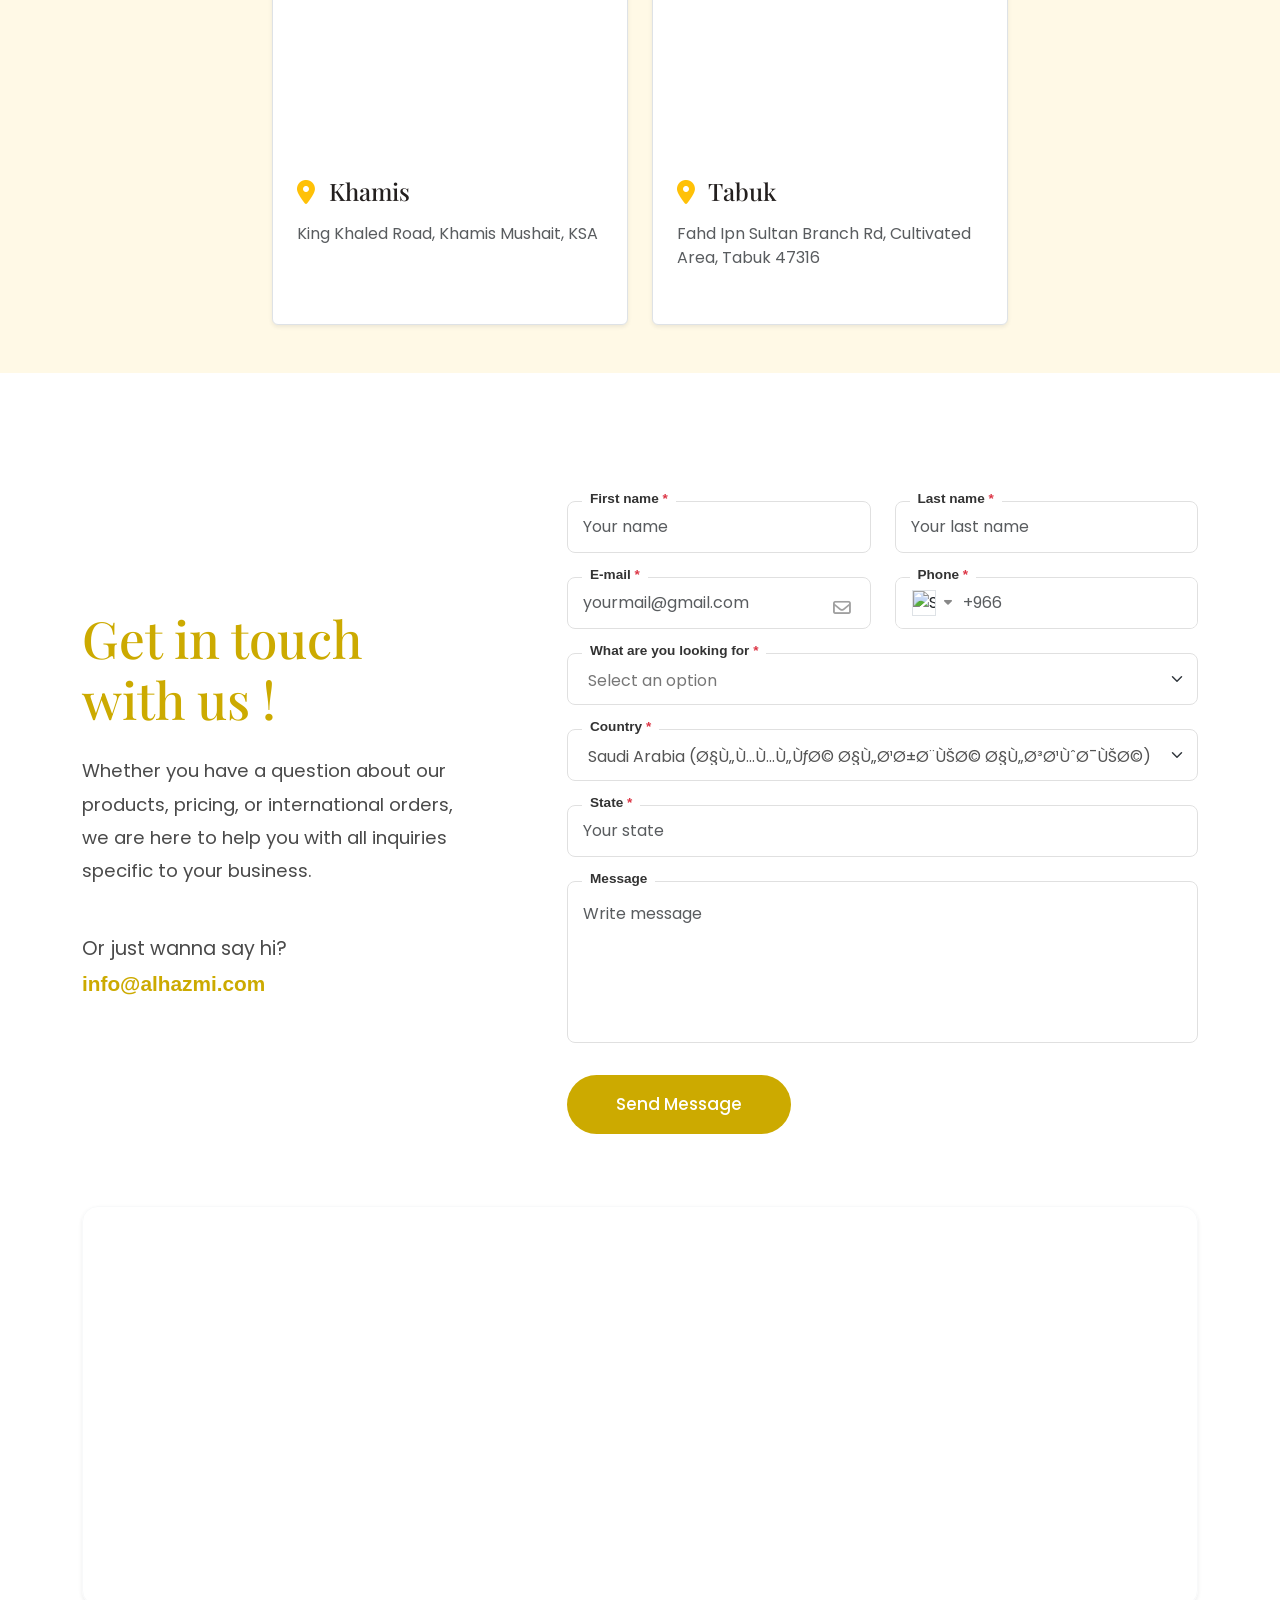
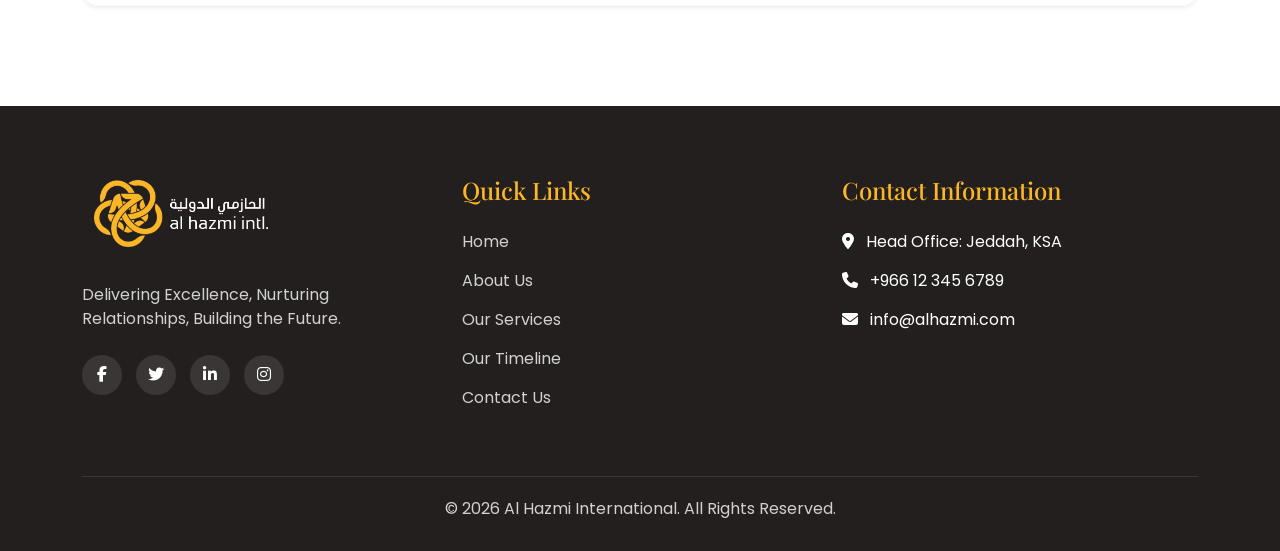
==== commit 8e4fca5b: "Your commit message" ====
--- a/index.html
+++ b/index.html
@@ -36,19 +36,19 @@
       </button>
       <div class="collapse navbar-collapse flex-column align-items-end" id="navbarNav">
         <!-- Top Row -->
-        <div class="d-none d-lg-flex w-100 justify-content-end align-items-center pt-1 pb-2 gap-4 navbar-divider">
+        <div class="d-flex flex-wrap w-100 justify-content-center justify-content-lg-end align-items-center pt-2 pt-lg-1 pb-2 gap-3 gap-lg-4 navbar-divider">
           <a href="tel:+966123456789" class="contact-link text-decoration-none small fw-semibold"><i class="fas fa-phone-alt text-secondary me-2"></i>+966 12 345 6789</a>
           <a href="mailto:info@alhazmi.com" class="contact-link text-decoration-none small fw-semibold"><i class="fas fa-envelope text-secondary me-2"></i>info@alhazmi.com</a>
           <a href="#" class="contact-link text-decoration-none small fw-semibold"><i class="fas fa-download text-secondary me-2"></i>Download Catalogue</a>
           
           <!-- Language Switcher in Top Row -->
-          <div class="dropdown navbar-divider-start ps-4">
+          <div class="dropdown navbar-divider-start ps-lg-4 ps-2">
             <a class="contact-link dropdown-toggle text-decoration-none small fw-bold" href="#" id="languageDropdown" role="button" data-bs-toggle="dropdown" aria-expanded="false" style="color: var(--secondary-color) !important;">
               <i class="fas fa-globe"></i> EN
             </a>
             <ul class="dropdown-menu dropdown-menu-end shadow-sm border-0" aria-labelledby="languageDropdown" style="border-radius: 10px; min-width: 120px;">
               <li><a class="dropdown-item fw-bold" href="index.html" style="color: var(--primary-color);">English (EN)</a></li>
-              <li><a class="dropdown-item" href="index-ar.html" style="font-family: 'Arial', sans-serif;">Ø§Ù„Ø¹Ø±Ø¨ÙŠØ© (AR)</a></li>
+              <li><a class="dropdown-item" href="index-ar.html" style="font-family: 'Arial', sans-serif;">العربية (AR)</a></li>
             </ul>
           </div>
         </div>
@@ -143,10 +143,10 @@
         <div class="col-lg-7 pe-lg-5 text-start" data-aos="fade-right">
           
           <!-- Section Heading -->
-          <h2 class="mb-3" style="font-size: 2.8rem; font-weight: 600; color: #ccaa00; font-family: 'Playfair Display', serif;">About Us</h2>
+          <h2 class="mb-3" style="font-size: 2.8rem; font-weight: 500; color: #ccaa00; font-family: 'Playfair Display', serif;">About Us</h2>
           
           <!-- Large Heading -->
-          <h2 class="mb-4" style="font-size: 2.2rem; font-weight: 500; color: #2b3a4a; line-height: 1.3;">
+          <h2 class="mb-4" style="font-size: 2.2rem; font-weight: 500; color: #ccaa00; line-height: 1.3;">
             Al Hazmi International is synonymous with cutting-edge industrial food equipment and packaging solutions.
           </h2>
           
@@ -439,7 +439,7 @@
   <section class="products-section bg-white" id="products" style="padding: 120px 0;">
     <div class="container">
       <div class="mb-5" data-aos="fade-up">
-        <h2 style="font-size: 2.8rem; font-weight: 600; color: #ccaa00;">Our Products</h2>
+        <h2 style="font-size: 2.8rem; font-weight: 500; color: #ccaa00; font-family: 'Playfair Display', serif;">Our Products</h2>
       </div>
       
       <div class="row g-4">
@@ -701,7 +701,7 @@
 
       <!-- Section Header -->
       <div class="text-center mb-5" data-aos="fade-up">
-        <h2 style="font-size: 2.8rem; font-weight: 600; color: #ccaa00; font-family: 'Playfair Display', serif;">Our Timeline</h2>
+        <h2 style="font-size: 2.8rem; font-weight: 500; color: #ccaa00; font-family: 'Playfair Display', serif;">Our Timeline</h2>
         <p class="mx-auto mt-3" style="color: #6b7280; font-size: 1.1rem; max-width: 560px; line-height: 1.8;">Two decades of growth, innovation, and unwavering commitment to excellence.</p>
         <div style="width: 60px; height: 4px; background: linear-gradient(90deg, #ccaa00, #e8c94e); border-radius: 10px; margin: 16px auto 0;"></div>
       </div>
@@ -1110,7 +1110,7 @@
         <!-- Left Side (Text) -->
         <div class="col-lg-5" data-aos="fade-right">
           <div class="pe-lg-5 d-flex flex-column justify-content-center h-100">
-            <h2 class="mb-4" style="color: #ccaa00; font-size: 3.2rem; font-weight: 500; line-height: 1.2;">Get in touch<br>with us !</h2>
+            <h2 class="mb-4" style="color: #ccaa00; font-size: 3.2rem; font-weight: 500; line-height: 1.2; font-family: 'Playfair Display', serif;">Get in touch<br>with us !</h2>
             <p class="mb-5" style="color: #4a4a4a; font-size: 1.15rem; line-height: 1.8;">
               Whether you have a question about our products, pricing, or international orders, we are here to help you with all inquiries specific to your business.
             </p>
--- a/styles.css
+++ b/styles.css
@@ -258,6 +258,9 @@
 }
 
 .section-title h2 {
+  color: #ccaa00;
+  font-weight: 500;
+
   font-size: 2.8rem;
   position: relative;
   display: inline-block;
@@ -804,7 +807,7 @@
   color: #ccaa00; /* Yellow */
   font-size: 2.8rem;
   font-family: 'Playfair Display', serif;
-  font-weight: 600;
+  font-weight: 500;
   line-height: 1.2;
   margin-bottom: 40px;
 }
@@ -918,7 +921,7 @@
   color: #ccaa00; /* Yellow */
   font-size: 2.8rem;
   font-family: 'Playfair Display', serif;
-  font-weight: 600;
+  font-weight: 500;
   margin-bottom: 50px;
 }
 
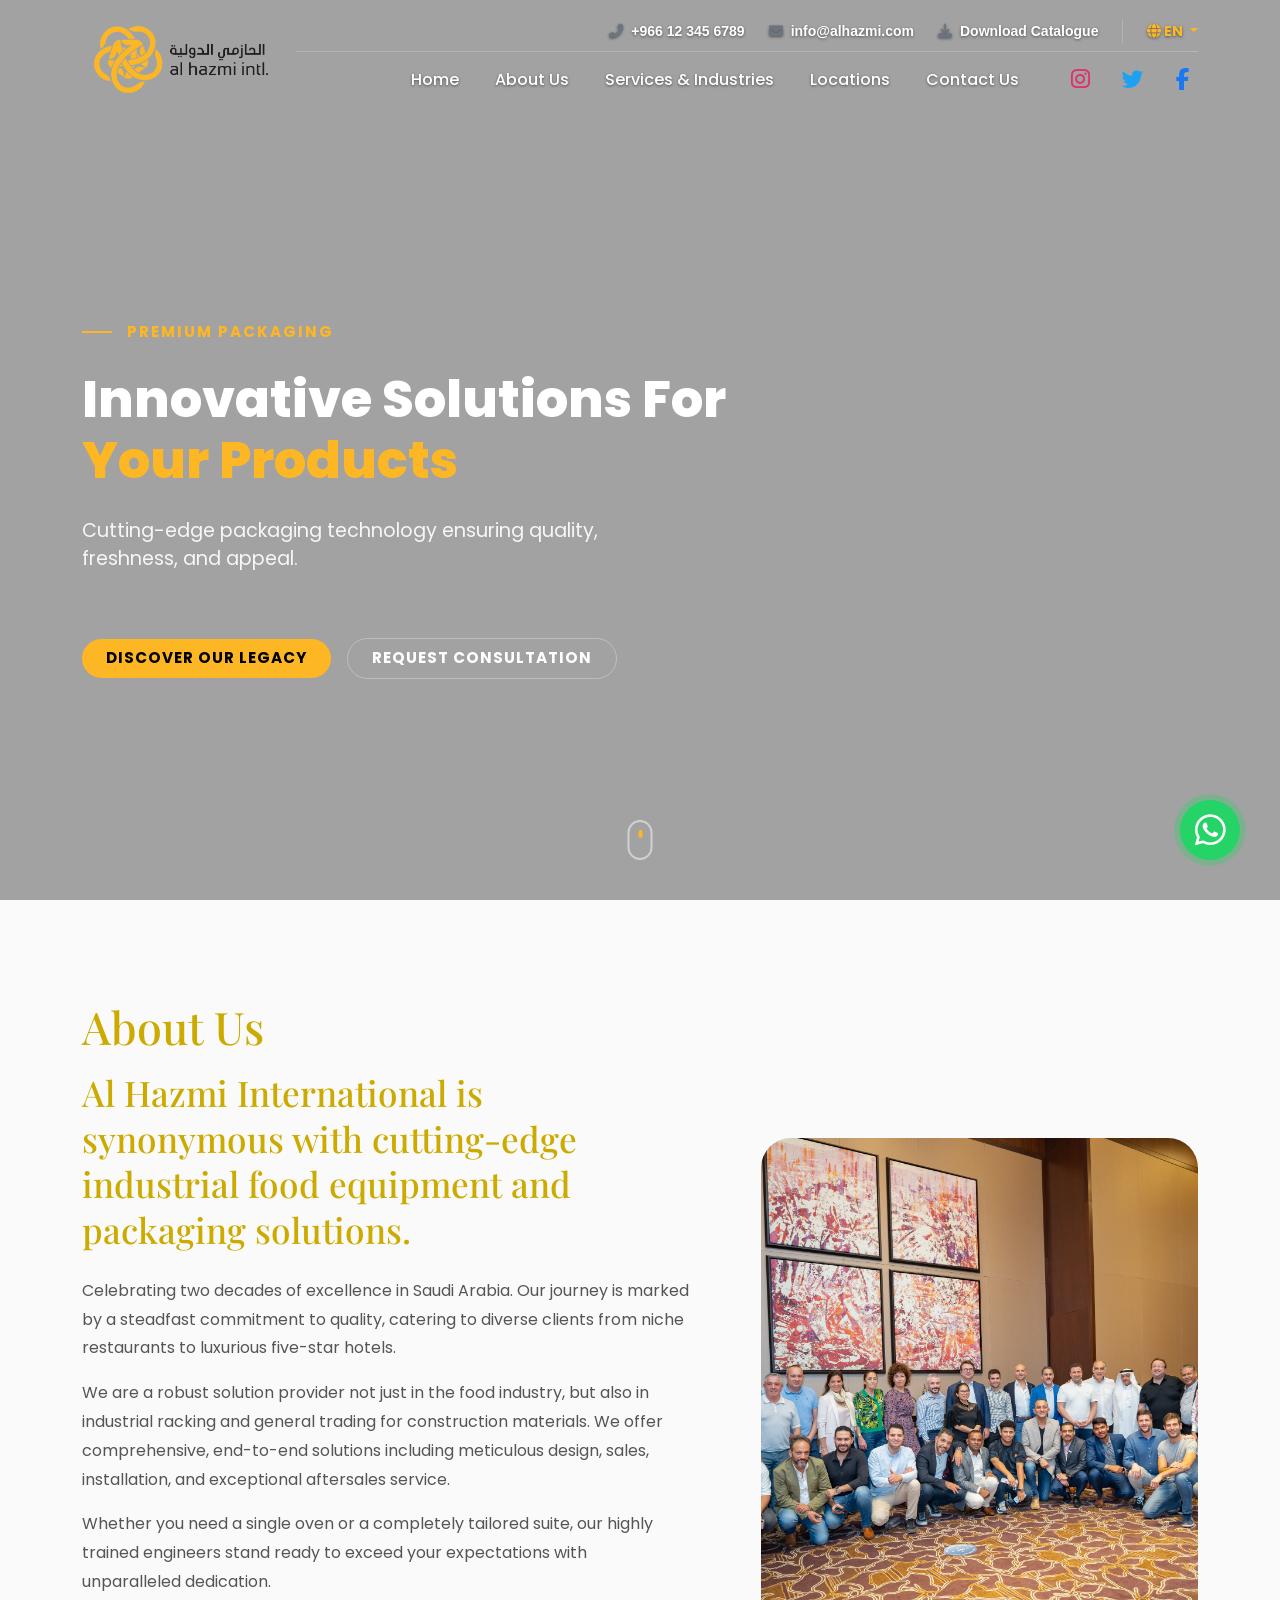
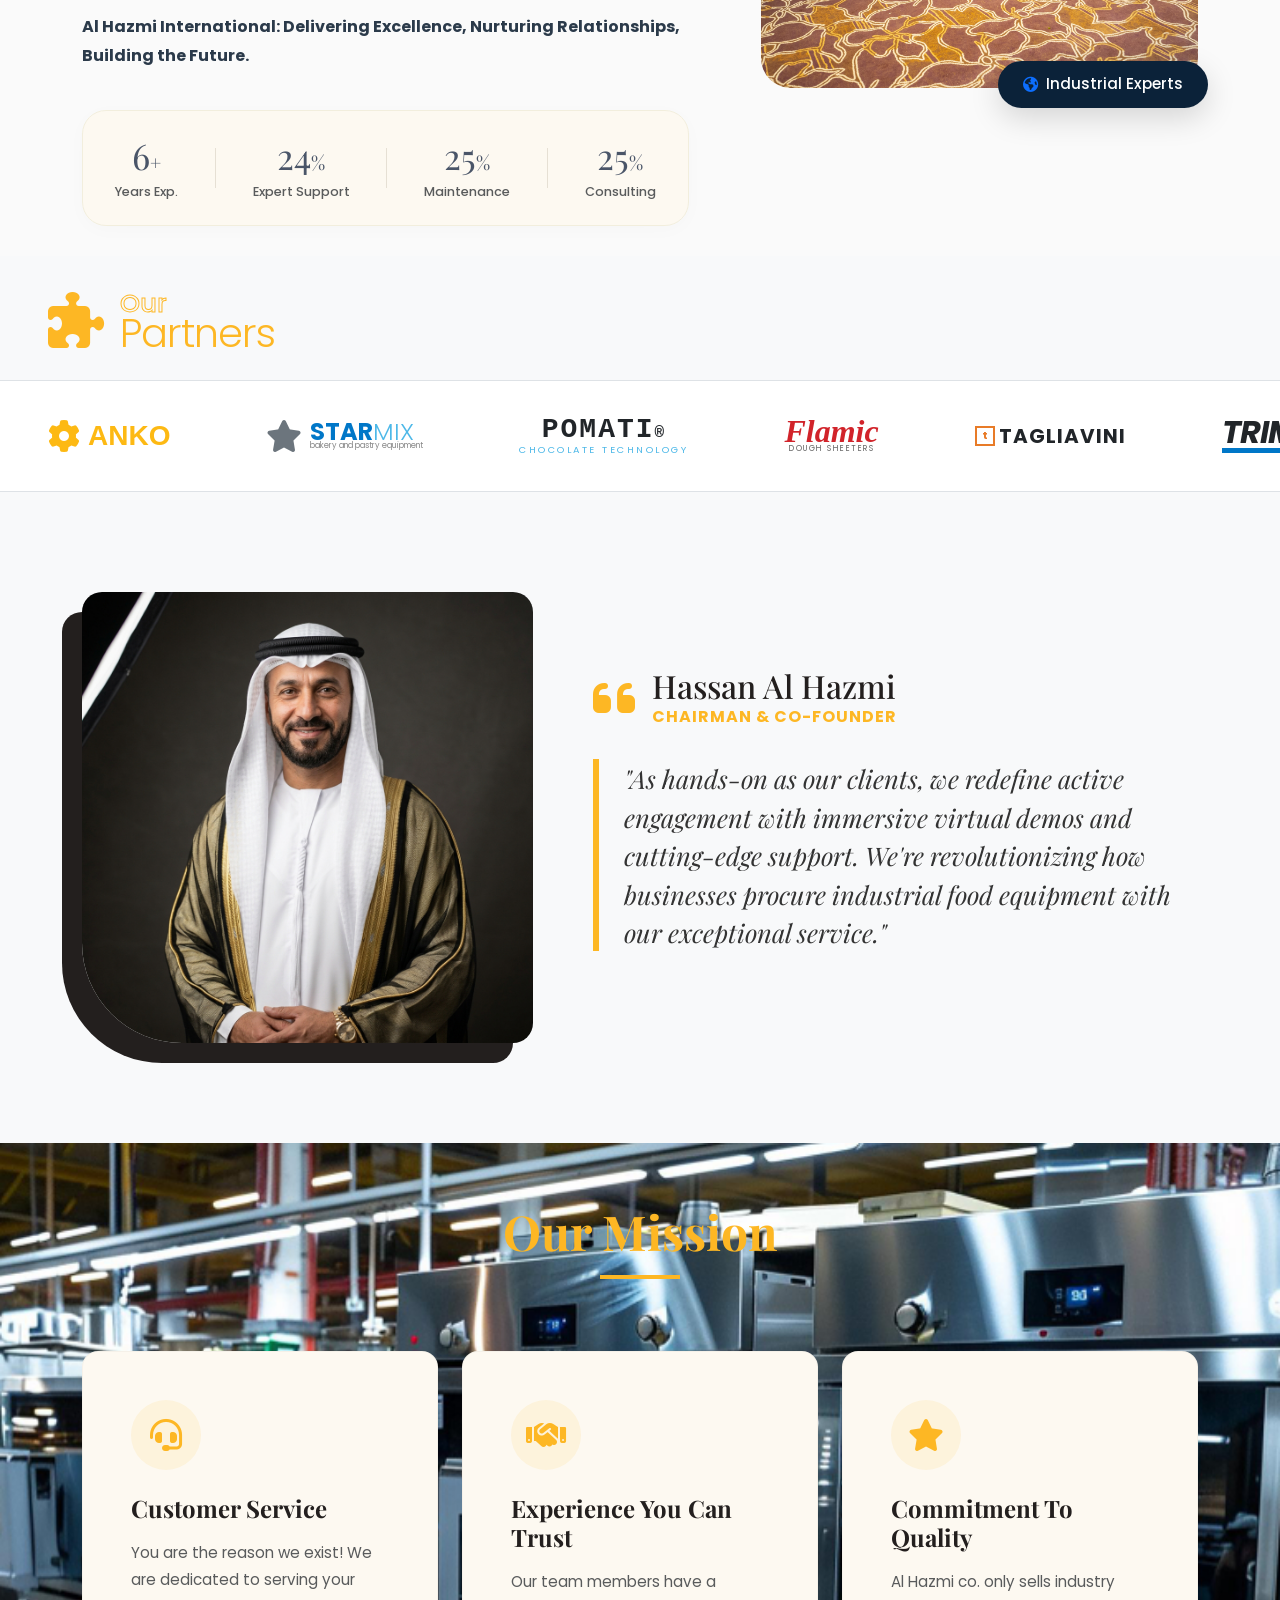
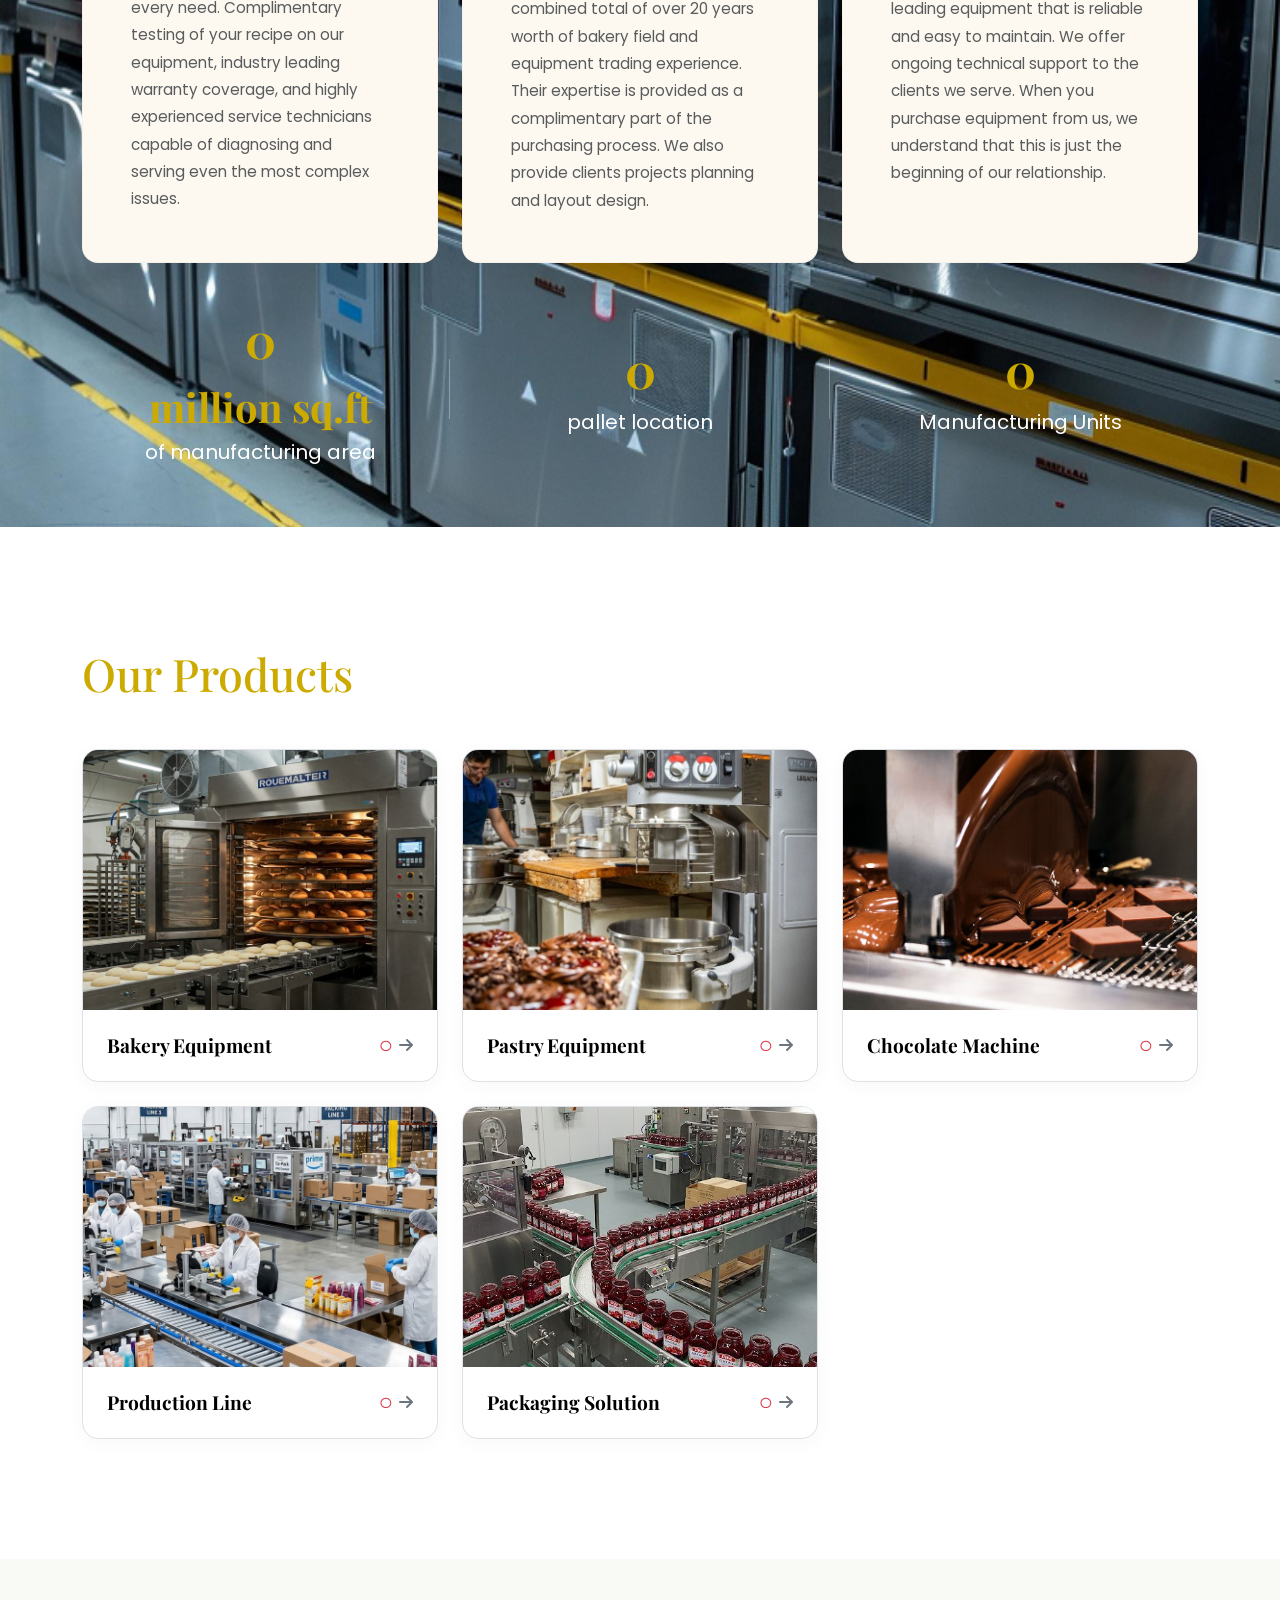
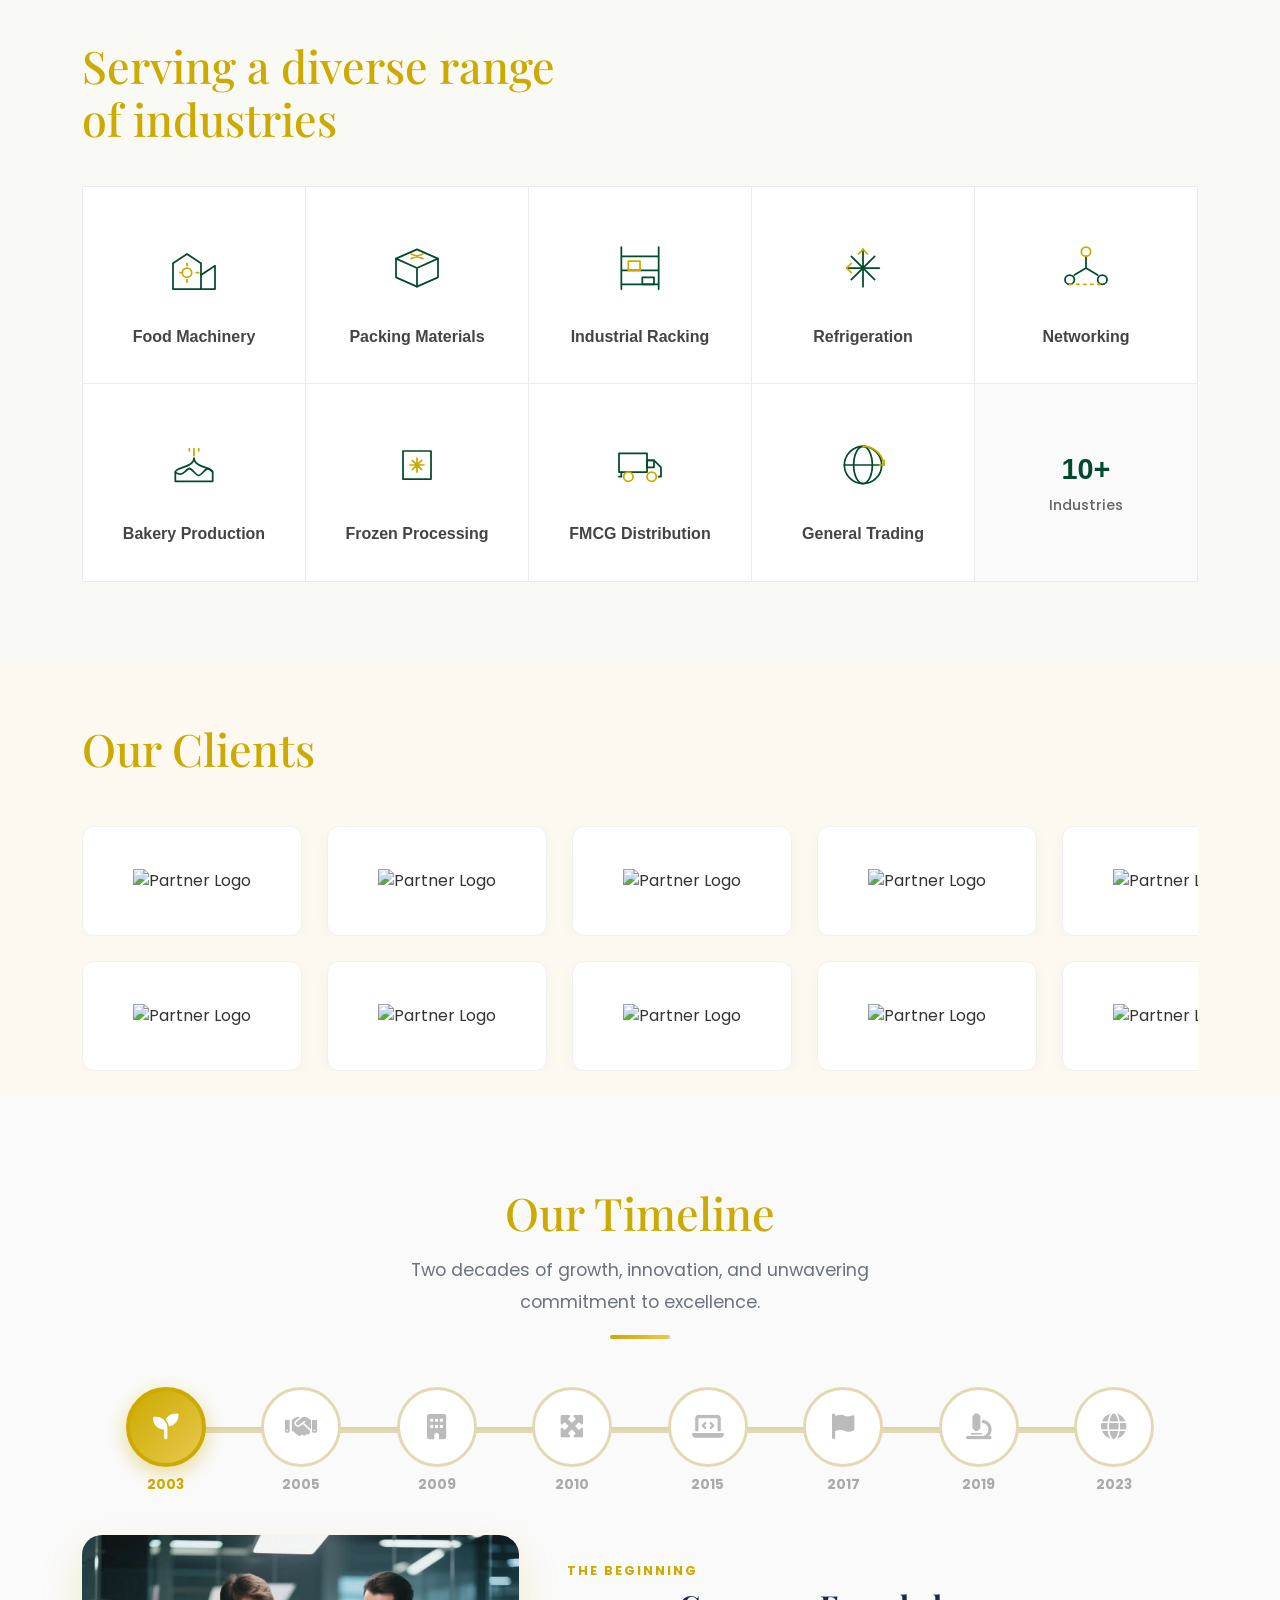
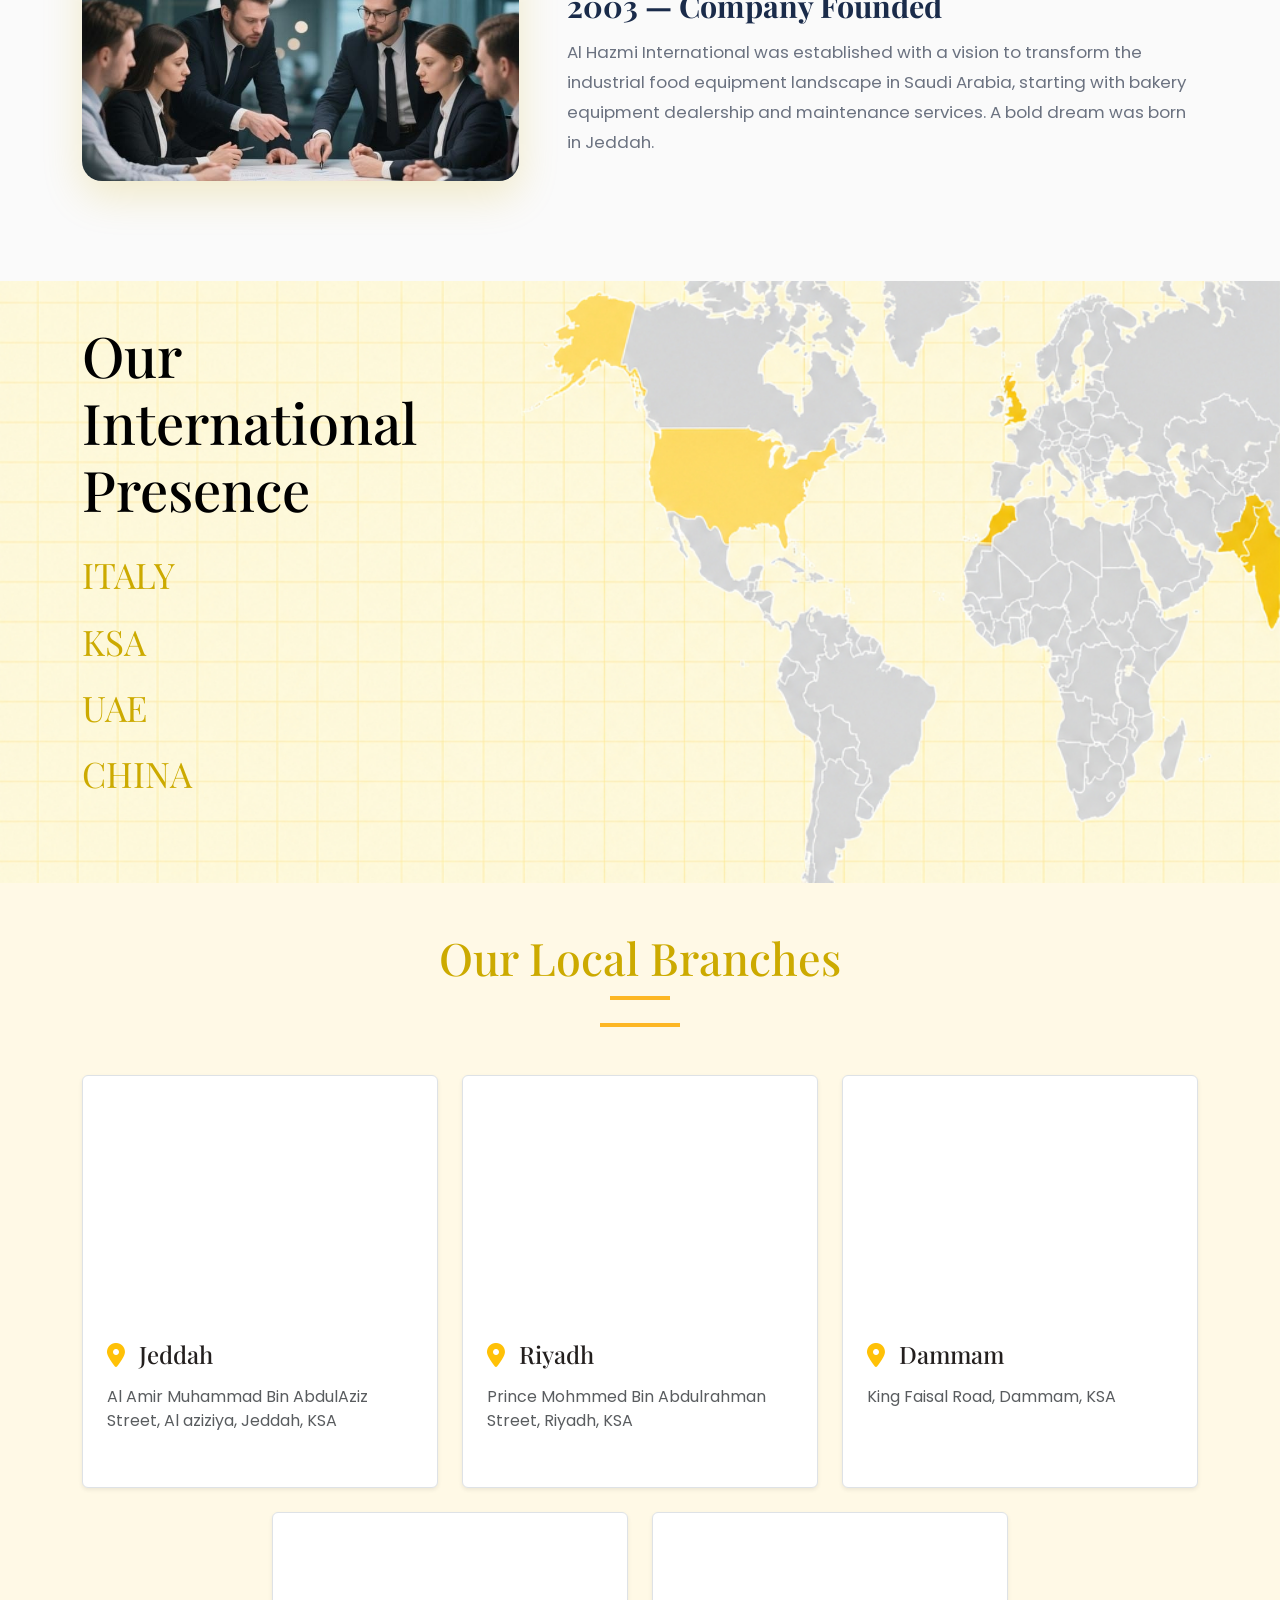
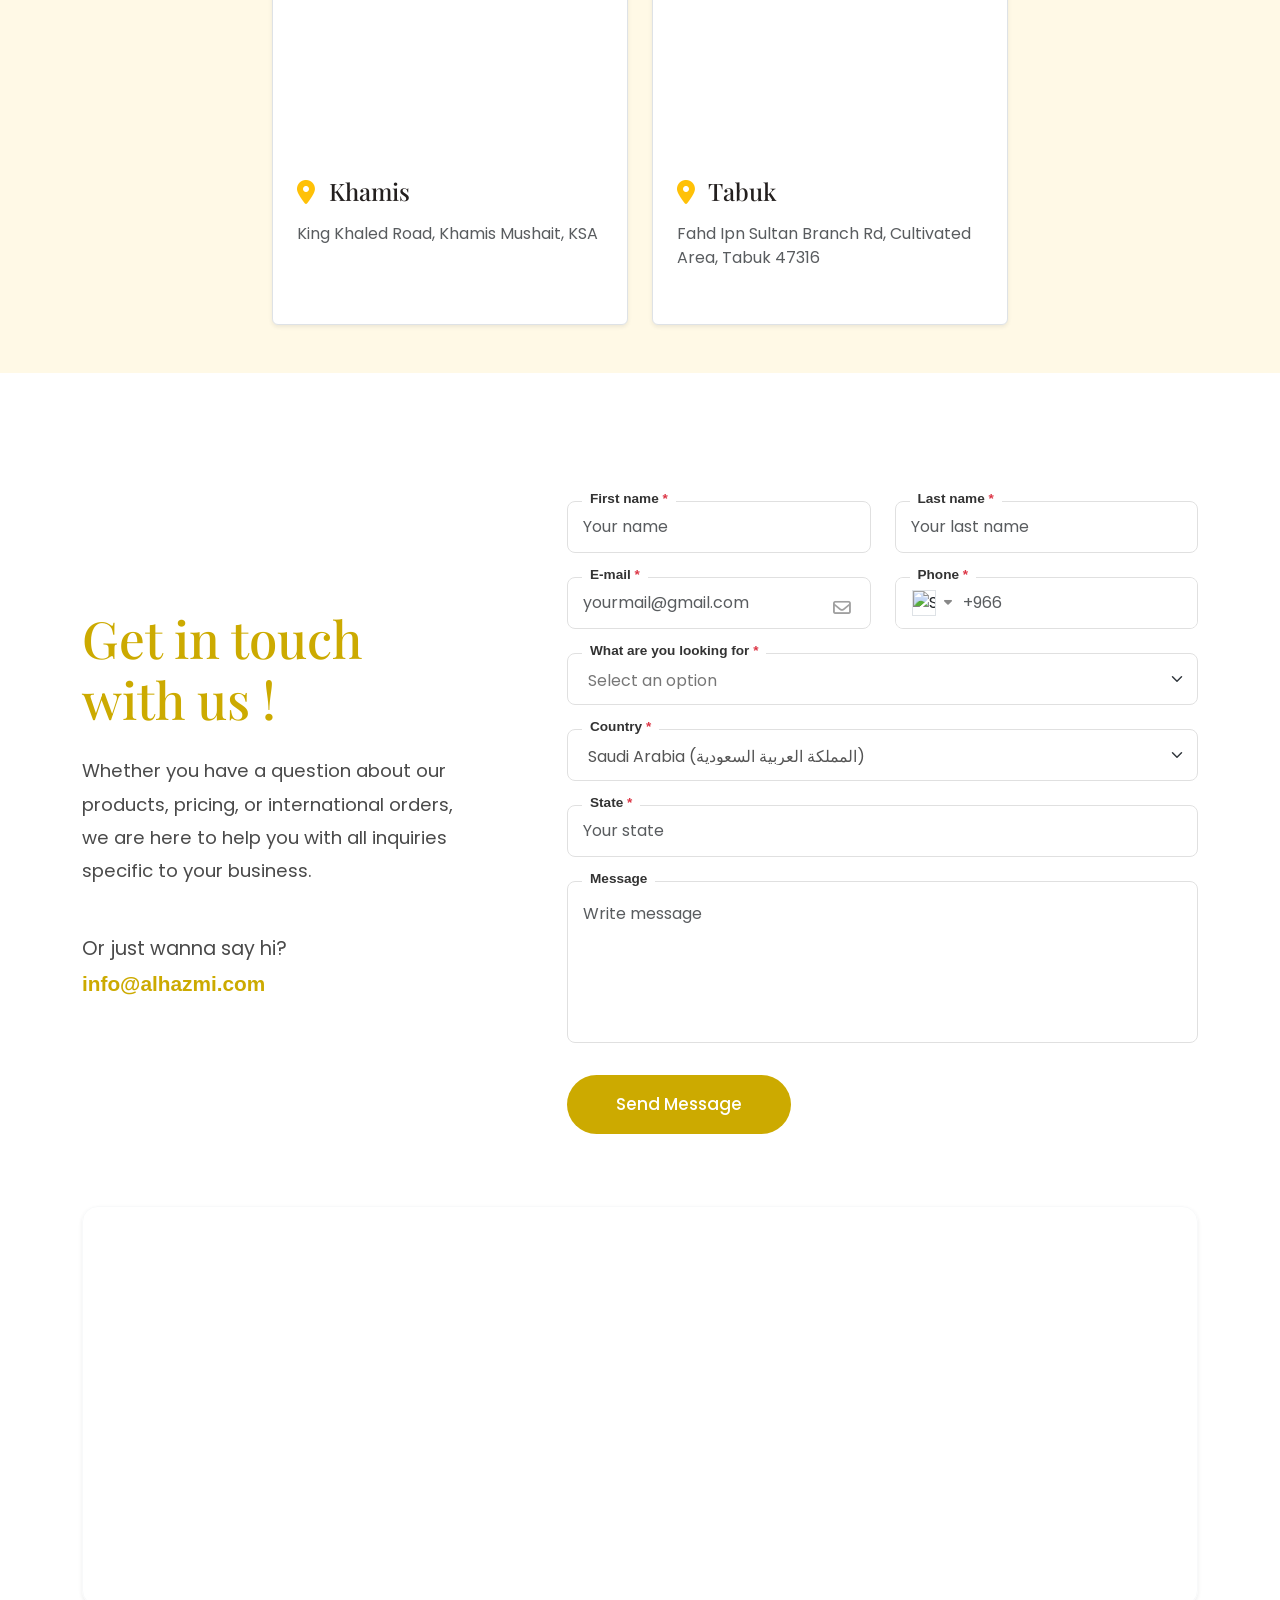
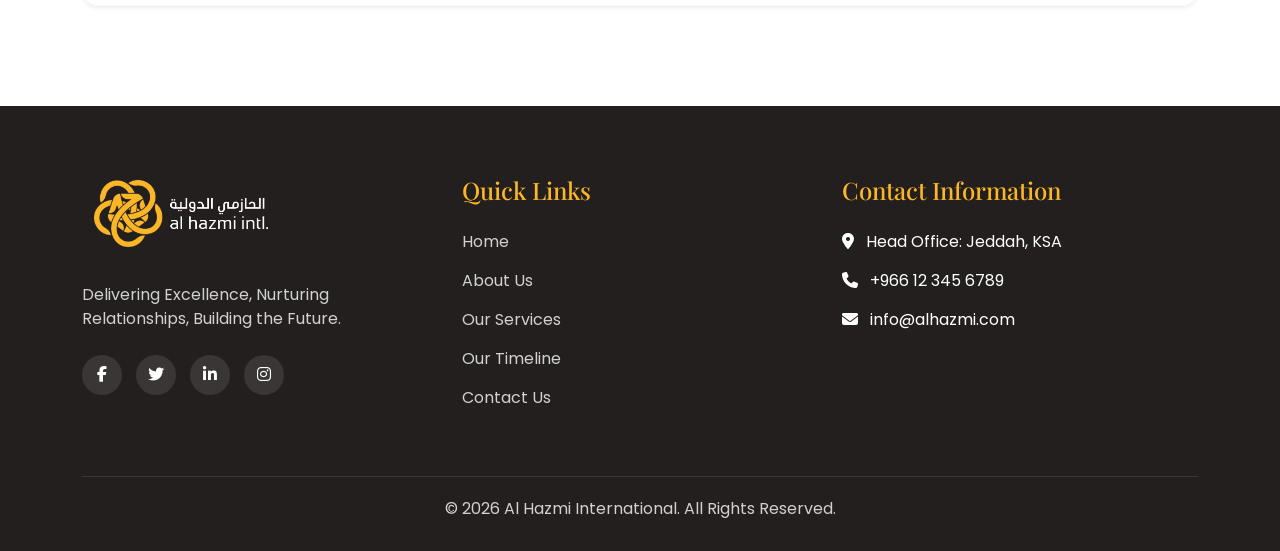
==== commit 8c844463: "Your commit message" ====
--- a/index.html
+++ b/index.html
@@ -1180,8 +1180,8 @@
                 <div class="position-relative">
                   <label class="position-absolute bg-white px-2" style="top: -12px; left: 15px; font-size: 0.85rem; font-weight: 600; color: #333; z-index: 10;">Country <span class="text-danger">*</span></label>
                   <select class="form-select shadow-none" style="height: 52px; border-radius: 8px; border: 1px solid #e0e0e0; padding: 15px 20px; font-size: 1rem; color: #555;">
-                    <option selected>Saudi Arabia (Ø§Ù„Ù…Ù…Ù„ÙƒØ© Ø§Ù„Ø¹Ø±Ø¨ÙŠØ© Ø§Ù„Ø³Ø¹ÙˆØ¯ÙŠØ©)</option>
-                    <option>United Arab Emirates (Ø§Ù„Ø¥Ù…Ø§Ø±Ø§Øª Ø§Ù„Ø¹Ø±Ø¨ÙŠØ© Ø§Ù„Ù…ØªØ­Ø¯Ø©)</option>
+                    <option selected>Saudi Arabia (المملكة العربية السعودية)</option>
+                    <option>United Arab Emirates (الإمارات العربية المتحدة)</option>
                   </select>
                 </div>
               </div>
